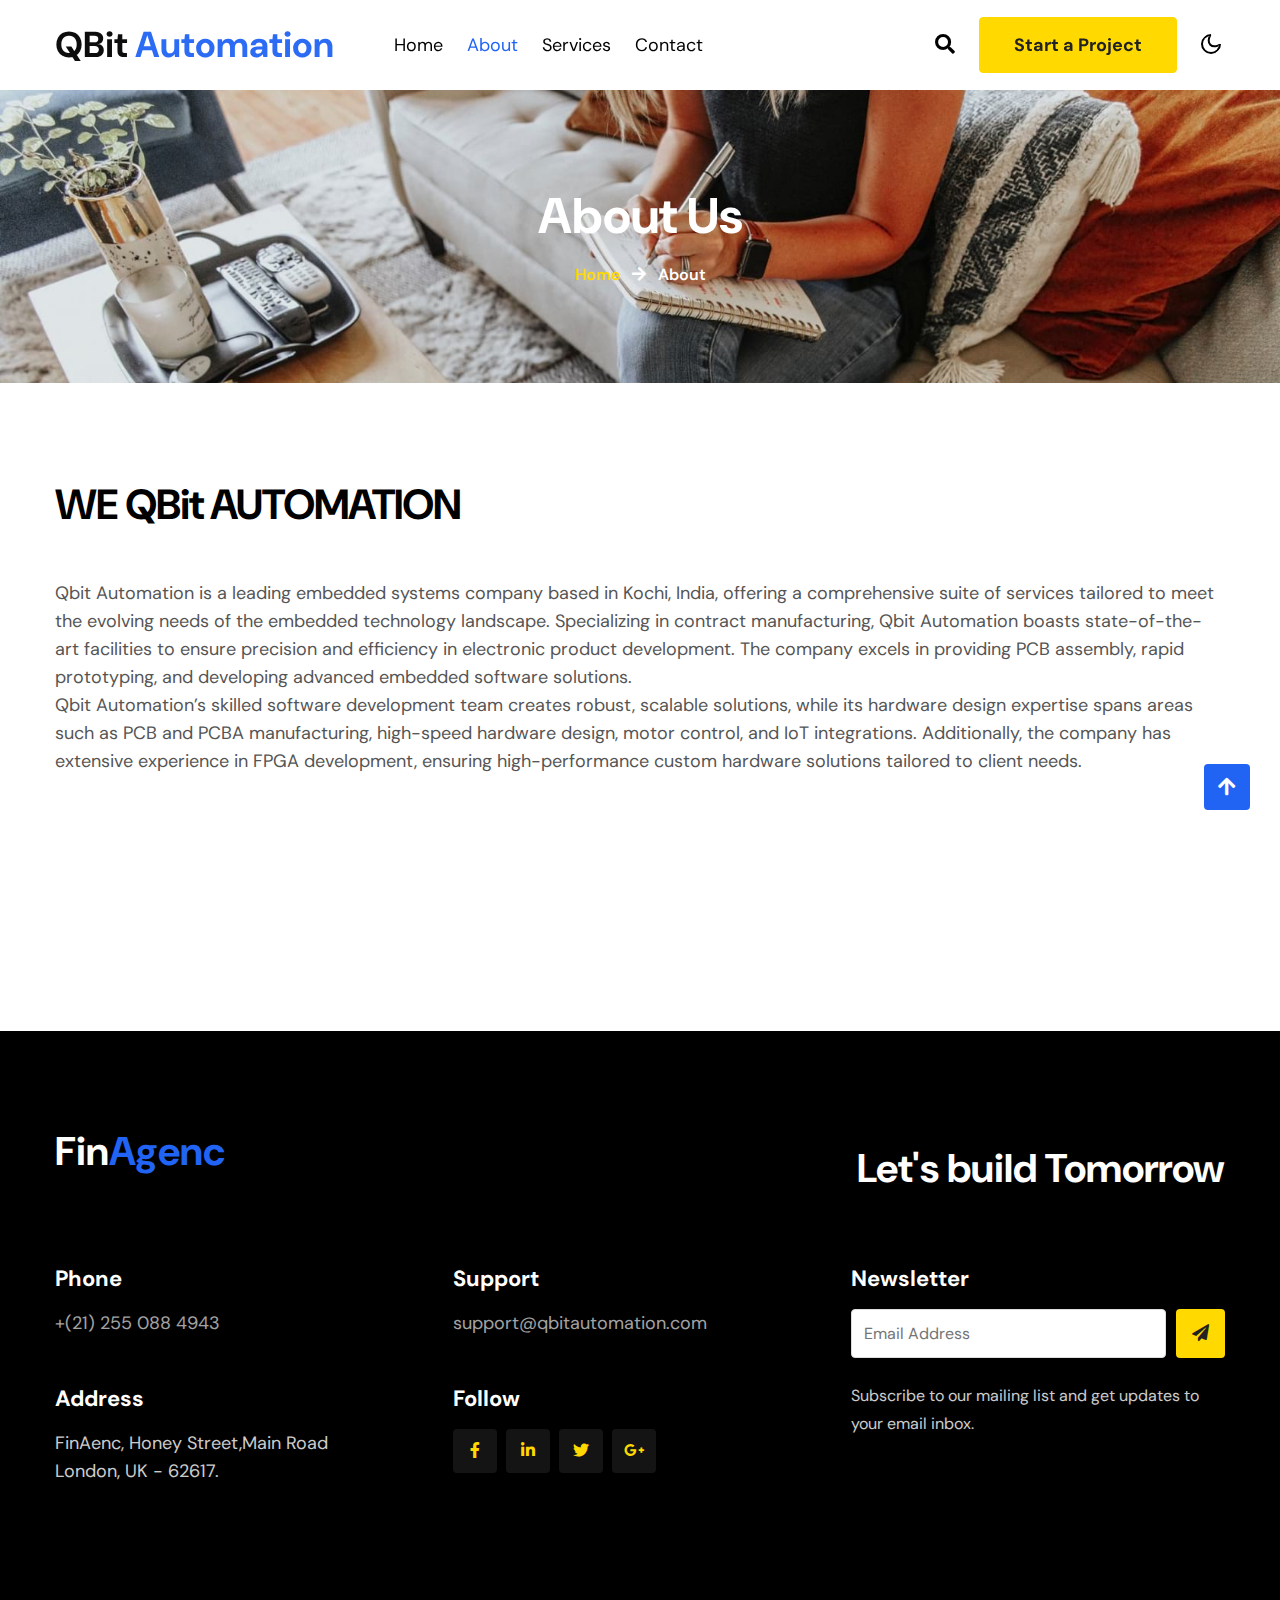
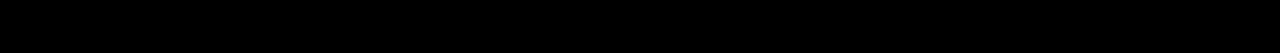
==== about.html @ fe88892c "Add files via upload" ====
<!--
Author: W3layouts
Author URL: http://w3layouts.com
-->
<!doctype html>
<html lang="en">

<head>
    <!-- Required meta tags -->
    <meta charset="utf-8">
    <meta name="viewport" content="width=device-width, initial-scale=1, shrink-to-fit=no">
    <title>QBit Automation</title>
    <!--/google-fonts -->
    <link href="//fonts.googleapis.com/css2?family=DM+Sans:ital,wght@0,400;0,700;1,700&display=swap" rel="stylesheet">
    <!--//google-fonts -->
    <!-- Template CSS -->
    <link rel="stylesheet" href="assets/css/style-starter.css">
</head>
<!--/Header-->

<body>
    <header id="site-header" class="fixed-top">
        <div class="container">
            <nav class="navbar navbar-expand-lg navbar-light stroke py-lg-0">
                <h1><a class="navbar-brand pe-xl-5 pe-lg-4" href="index.html">
                        QBit<span class="log"> Automation</span>
                    </a></h1>
                <button class="navbar-toggler collapsed" type="button" data-bs-toggle="collapse" data-bs-target="#navbarScroll" aria-controls="navbarScroll" aria-expanded="false" aria-label="Toggle navigation">
                    <span class="navbar-toggler-icon fa icon-expand fa-bars"></span>
                    <span class="navbar-toggler-icon fa icon-close fa-times"></span>
                </button>
                <div class="collapse navbar-collapse" id="navbarScroll">
                    <ul class="navbar-nav me-lg-auto my-2 my-lg-0 navbar-nav-scroll">
                        <li class="nav-item">
                            <a class="nav-link" aria-current="page" href="index.html">Home</a>
                        </li>
                        <li class="nav-item">
                            <a class="nav-link active" href="about.html">About</a>
                        </li>
                        <li class="nav-item">
                            <a class="nav-link" href="services.html">Services</a>
                        </li>
                        <li class="nav-item">
                            <a class="nav-link" href="contact.html">Contact</a>
                        </li>

                    </ul>
                    <!--/search-right-->
                    <ul class="header-search d-flex mx-lg-4">
                        <li class="nav-item search-right">
                            <a href="#search" class="" title="search"> <span class="fas fa-search me-lg-4" aria-hidden="true"></span></a>
                            <!-- search popup -->
                            <div id="search" class="pop-overlay">
                                <div class="popup">
                                    <h3 class="title-w3l two mb-4 text-left">Search Here</h3>
                                    <form action="#" method="GET" class="search-box d-flex position-relative">
                                        <input type="search" placeholder="Enter Keyword here" name="search" required="required" autofocus="">
                                        <button type="submit" class="btn btn-primary"><span class="fas fa-search" aria-hidden="true"></span></button>
                                    </form>
                                </div>
                                <a class="close" href="#close">×</a>
                            </div>
                            <!-- /search popup -->
                        </li>
                        <li class="nav-item propertyw3-btnhny">
                            <a href="contact.html" class="btn btn-style btn-secondary">Start a Project</a>


                        </li>
                    </ul>
                    <!--//search-right-->
                </div>
                <!-- toggle switch for light and dark theme -->
                <div class="mobile-position">
                    <nav class="navigation">
                        <div class="theme-switch-wrapper">
                            <label class="theme-switch" for="checkbox">
                                <input type="checkbox" id="checkbox">
                                <div class="mode-container">
                                    <i class="gg-sun"></i>
                                    <i class="gg-moon"></i>
                                </div>
                            </label>
                        </div>
                    </nav>
                </div>
                <!-- //toggle switch for light and dark theme -->
            </nav>
        </div>
    </header>
    <!--//Header-->
    <!-- breadcrumb -->
    <section class="w3l-about-breadcrumb">
        <div class="breadcrumb-bg breadcrumb-bg-about">
            <div class="container py-5">
                <div class="w3breadcrumb-gids text-center py-sm-5 py-4">
                    <div class="w3breadcrumb-info">
                        <h2 class="w3ltop-title">About Us</h2>
                    </div>
                    <ul class="breadcrumbs-custom-path">
                        <li><a href="index.html">Home</a></li>
                        <li class="active"><span class="fas fa-arrow-right mx-2"></span> About </li>
                    </ul>
                </div>
            </div>
        </div>
    </section>
    <!--//breadcrumb-->
    <!--/about-page-->
    <section class="w3l-ab-page py-5" id="about1">
        <div class="container py-lg-5 py-md-4 py-2 ">

            <div class="title-content text-left">
                <h3 class="title-w3l mb-2">WE QBit AUTOMATION
                </h3>
            </div>
            <div class="row mt-5 pb-5 ab-inf-stat position-relative">

                <div >
                    <p>Qbit Automation is a leading embedded systems company based in Kochi, India, offering a comprehensive suite of services tailored to meet the evolving needs of the embedded technology landscape. Specializing in contract manufacturing, Qbit Automation boasts state-of-the-art facilities to ensure precision and efficiency in electronic product development. The company excels in providing PCB assembly, rapid prototyping, and developing advanced embedded software solutions.</p>
                    <p>Qbit Automation’s skilled software development team creates robust, scalable solutions, while its hardware design expertise spans areas such as PCB and PCBA manufacturing, high-speed hardware design, motor control, and IoT integrations. Additionally, the company has extensive experience in FPGA development, ensuring high-performance custom hardware solutions tailored to client needs.</p>
                    


                    </div>
                </div>
            </div>

        </div>
    </section>
    <!--//about-pages-->

    
    
	
   
 
    <footer class="w3l-footer">
        <div class="w3l-footer-16 py-5">
            <div class="container py-md-5">
                <div class="row footer-p">
                    <div class="col-lg-6 col-md-6 pe-lg-5">
                        <h2 class="footerw3l-logo"><a class="navbar-brand" href="index.html">
                                Fin<span class="log">Agenc</span>
                            </a></h2>

                    </div>
                    <div class="col-lg-6 col-md-6">
                        <h4 class="mt-3">Let's build Tomorrow</h4>
                    </div>
                </div>
                <div class="row footer-p mt-5 pt-lg-4">
                    <div class="col-lg-4 col-md-6 pe-lg-5">
                        <div class="column">
                            <h3>Phone</h3>
                            <p><a href="tel:+(21) 255 088 4943">+(21) 255 088 4943</a></p>
                        </div>

                        <div class="column mt-lg-5 mt-4">
                            <h3>Address </h3>
                            <p>FinAenc, Honey Street,Main Road
                                London, UK - 62617.</p>
                        </div>

                    </div>
                    <div class="col-lg-4 col-md-6">

                        <div class="column">
                            <h3>Support</h3>
                            <p><a href="support@qbitautomation.com" class="mail">support@qbitautomation.com</a></p>
                        </div>
                        <div class="column mt-lg-5 mt-4">
                            <h3>Follow</h3>
                            <ul class="social">
                                <li><a href="#facebook"><i class="fab fa-facebook-f"></i></a>
                                </li>
                                <li><a href="#linkedin"><i class="fab fa-linkedin-in"></i></a>
                                </li>
                                <li><a href="#twitter"><i class="fab fa-twitter"></i></a>
                                </li>
                                <li><a href="#google"><i class="fab fa-google-plus-g"></i></a>
                                </li>

                            </ul>
                        </div>

                    </div>
                    <div class="col-lg-4 col-md-6 mt-lg-0 mt-4 pl-xl-0">
                        <h3>Newsletter</h3>
                        <div class="end-column">
                            <form action="#" class="subscribe d-flex" method="post">
                                <input type="email" name="email" placeholder="Email Address" required="">
                                <button class="btn btn-secondary"><i class="fas fa-paper-plane"></i></button>
                            </form>
                            <p class="mt-4">Subscribe to our mailing list and get updates to your email inbox.</p>
                        </div>
                    </div>
                </div>

                <div class="below-section pt-lg-4 mt-5">
                    <div class="row">



                    </div>
                </div>
            </div>
        </div>
    </footer>
    <!-- //footer -->
    <!--/Js-scripts-->
    <!-- move top -->
    <button onclick="topFunction()" id="movetop" title="Go to top">
        <span class="fas fa-arrow-up" aria-hidden="true"></span>
    </button>
    <script>
        // When the user scrolls down 20px from the top of the document, show the button
        window.onscroll = function() {
            scrollFunction()
        };

        function scrollFunction() {
            if (document.body.scrollTop > 20 || document.documentElement.scrollTop > 20) {
                document.getElementById("movetop").style.display = "block";
            } else {
                document.getElementById("movetop").style.display = "none";
            }
        }

        // When the user clicks on the button, scroll to the top of the document
        function topFunction() {
            document.body.scrollTop = 0;
            document.documentElement.scrollTop = 0;
        }

    </script>
    <!-- //move-top-->
    <!-- Template JavaScript -->
    <script src="assets/js/jquery-3.3.1.min.js"></script>
    <script src="assets/js/theme-change.js"></script>
    <!--/stats-number-counter-->
    <script src="assets/js/jquery.waypoints.min.js"></script>
    <script src="assets/js/jquery.countup.js"></script>
    <script>
        $('.counter').countUp();

    </script>
    <!--//stats-number-counter-->
    <!-- MENU-JS -->
    <script>
        $(window).on("scroll", function() {
            var scroll = $(window).scrollTop();

            if (scroll >= 80) {
                $("#site-header").addClass("nav-fixed");
            } else {
                $("#site-header").removeClass("nav-fixed");
            }
        });

        //Main navigation Active Class Add Remove
        $(".navbar-toggler").on("click", function() {
            $("header").toggleClass("active");
        });
        $(document).on("ready", function() {
            if ($(window).width() > 991) {
                $("header").removeClass("active");
            }
            $(window).on("resize", function() {
                if ($(window).width() > 991) {
                    $("header").removeClass("active");
                }
            });
        });

    </script>
    <!-- //MENU-JS -->

    <!-- disable body scroll which navbar is in active -->
    <script>
        $(function() {
            $('.navbar-toggler').click(function() {
                $('body').toggleClass('noscroll');
            })
        });

    </script>
    <!-- //disable body scroll which navbar is in active -->

    <!-- //bootstrap -->
    <script src="assets/js/bootstrap.min.js"></script>

</body>

</html>
---- assets/css/style-starter.css ----
/*--
Author: W3layouts
Author URL: http://w3layouts.com
--*/
@charset "UTF-8";

/*!
 * Bootstrap v5.0.1 (https://getbootstrap.com/)
 * Copyright 2011-2021 The Bootstrap Authors
 * Copyright 2011-2021 Twitter, Inc.
 * Licensed under MIT (https://github.com/twbs/bootstrap/blob/main/LICENSE)
 */
:root {
    --bs-blue: #0d6efd;
    --bs-indigo: #6610f2;
    --bs-purple: #6f42c1 --bs-pink: #d63384;
    --bs-red: #dc3545;
    --bs-orange: #fd7e14;
    --bs-yellow: #ffc107;
    --bs-green: #198754;
    --bs-teal: #20c997;
    --bs-cyan: #0dcaf0;
    --bs-white: #fff;
    --bs-gray: #6c757d;
    --bs-gray-dark: #343a40;
    --bs-primary: #0d6efd;
    --bs-secondary: #6c757d;
    --bs-success: #198754;
    --bs-info: #0dcaf0;
    --bs-warning: #ffc107;
    --bs-danger: #dc3545;
    --bs-light: #f8f9fa;
    --bs-dark: #212529;
    --bs-font-sans-serif: system-ui, -apple-system, "Segoe UI", Roboto, "Helvetica Neue", Arial, "Noto Sans", "Liberation Sans", sans-serif, "Apple Color Emoji", "Segoe UI Emoji", "Segoe UI Symbol", "Noto Color Emoji";
    --bs-font-monospace: SFMono-Regular, Menlo, Monaco, Consolas, "Liberation Mono", "Courier New", monospace;
    --bs-gradient: linear-gradient(180deg, rgba(255, 255, 255, 0.15), rgba(255, 255, 255, 0))
}

*,
::after,
::before {
    box-sizing: border-box
}

@media (prefers-reduced-motion:no-preference) {
    :root {
        scroll-behavior: smooth
    }
}

body {
    margin: 0;
    font-family: 'DM Sans', sans-serif;
    font-size: 1rem;
    font-weight: 400;
    line-height: 1.5;
    color: #212529;
    background-color: #fff;
    -webkit-text-size-adjust: 100%;
    -webkit-tap-highlight-color: transparent
}

hr {
    margin: 1rem 0;
    color: inherit;
    background-color: currentColor;
    border: 0;
    opacity: .25
}

hr:not([size]) {
    height: 1px
}

.h1,
.h2,
.h3,
.h4,
.h5,
.h6,
h1 a,
h2 a,
h3 a,
h4 a,
h5 a,
h6 a {
    margin-top: 0;
    margin-bottom: .5rem;
    font-weight: 600;
    line-height: 1.2;
    font-family: 'DM Sans', sans-serif;
}

.h1,
h1 {
    font-size: calc(1.375rem + 1.5vw)
}

@media (min-width:1200px) {

    .h1,
    h1 {
        font-size: 2.5rem
    }
}

.h2,
h2 {
    font-size: calc(1.325rem + .9vw)
}

@media (min-width:1200px) {

    .h2,
    h2 {
        font-size: 2rem
    }
}

.h3,
h3 {
    font-size: calc(1.3rem + .6vw)
}

@media (min-width:1200px) {

    .h3,
    h3 {
        font-size: 1.75rem
    }
}

.h4,
h4 {
    font-size: calc(1.275rem + .3vw)
}

@media (min-width:1200px) {

    .h4,
    h4 {
        font-size: 1.5rem
    }
}

.h5,
h5 {
    font-size: 1.25rem
}

.h6,
h6 {
    font-size: 1rem
}

p {
    margin-top: 0;
    margin-bottom: 1rem
}

abbr[data-bs-original-title],
abbr[title] {
    -webkit-text-decoration: underline dotted;
    text-decoration: underline dotted;
    cursor: help;
    -webkit-text-decoration-skip-ink: none;
    text-decoration-skip-ink: none
}

address {
    margin-bottom: 1rem;
    font-style: normal;
    line-height: inherit
}

ol,
ul {
    padding-left: 2rem
}

dl,
ol,
ul {
    margin-top: 0;
    margin-bottom: 1rem
}

ol ol,
ol ul,
ul ol,
ul ul {
    margin-bottom: 0
}

dt {
    font-weight: 700
}

dd {
    margin-bottom: .5rem;
    margin-left: 0
}

blockquote {
    margin: 0 0 1rem
}

b,
strong {
    font-weight: bolder
}

.small,
small {
    font-size: .875em
}

.mark,
mark {
    padding: .2em;
    background-color: #fcf8e3
}

sub,
sup {
    position: relative;
    font-size: .75em;
    line-height: 0;
    vertical-align: baseline
}

sub {
    bottom: -.25em
}

sup {
    top: -.5em
}

a {
    color: var(--primary-color);
    text-decoration: underline
}

a:hover {
    color: var(--primary-color);
}

a:not([href]):not([class]),
a:not([href]):not([class]):hover {
    color: inherit;
    text-decoration: none
}

code,
kbd,
pre,
samp {
    font-size: 1em;
    direction: ltr;
    unicode-bidi: bidi-override
}

pre {
    display: block;
    margin-top: 0;
    margin-bottom: 1rem;
    overflow: auto;
    font-size: .875em
}

pre code {
    font-size: inherit;
    color: inherit;
    word-break: normal
}

code {
    font-size: .875em;
    color: #d63384;
    word-wrap: break-word
}

a > code {
    color: inherit
}

kbd {
    padding: .2rem .4rem;
    font-size: .875em;
    color: #fff;
    background-color: #212529;
    border-radius: .2rem
}

kbd kbd {
    padding: 0;
    font-size: 1em;
    font-weight: 700
}

figure {
    margin: 0 0 1rem
}

img,
svg {
    vertical-align: middle
}

table {
    caption-side: bottom;
    border-collapse: collapse
}

caption {
    padding-top: .5rem;
    padding-bottom: .5rem;
    color: #6c757d;
    text-align: left
}

th {
    text-align: inherit;
    text-align: -webkit-match-parent
}

tbody,
td,
tfoot,
th,
thead,
tr {
    border-color: inherit;
    border-style: solid;
    border-width: 0
}

label {
    display: inline-block
}

button {
    border-radius: 0
}

button:focus:not(:focus-visible) {
    outline: 0
}

button,
input,
optgroup,
select,
textarea {
    margin: 0;
    font-size: inherit;
    line-height: inherit font-family: 'DM Sans', sans-serif;
}

button,
select {
    text-transform: none
}

[role=button] {
    cursor: pointer
}

select {
    word-wrap: normal
}

select:disabled {
    opacity: 1
}

[list]::-webkit-calendar-picker-indicator {
    display: none
}

[type=button],
[type=reset],
[type=submit],
button {
    -webkit-appearance: button
}

[type=button]:not(:disabled),
[type=reset]:not(:disabled),
[type=submit]:not(:disabled),
button:not(:disabled) {
    cursor: pointer
}

::-moz-focus-inner {
    padding: 0;
    border-style: none
}

textarea {
    resize: vertical
}

fieldset {
    min-width: 0;
    padding: 0;
    margin: 0;
    border: 0
}

legend {
    float: left;
    width: 100%;
    padding: 0;
    margin-bottom: .5rem;
    font-size: calc(1.275rem + .3vw);
    line-height: inherit
}

@media (min-width:1200px) {
    legend {
        font-size: 1.5rem
    }
}

legend + * {
    clear: left
}

::-webkit-datetime-edit-day-field,
::-webkit-datetime-edit-fields-wrapper,
::-webkit-datetime-edit-hour-field,
::-webkit-datetime-edit-minute,
::-webkit-datetime-edit-month-field,
::-webkit-datetime-edit-text,
::-webkit-datetime-edit-year-field {
    padding: 0
}

::-webkit-inner-spin-button {
    height: auto
}

[type=search] {
    outline-offset: -2px;
    -webkit-appearance: textfield
}

::-webkit-search-decoration {
    -webkit-appearance: none
}

::-webkit-color-swatch-wrapper {
    padding: 0
}

::file-selector-button {
    font: inherit
}

::-webkit-file-upload-button {
    font: inherit;
    -webkit-appearance: button
}

output {
    display: inline-block
}

iframe {
    border: 0
}

summary {
    display: list-item;
    cursor: pointer
}

progress {
    vertical-align: baseline
}

[hidden] {
    display: none !important
}

.lead {
    font-size: 1.25rem;
    font-weight: 300
}

.display-1 {
    font-size: calc(1.625rem + 4.5vw);
    font-weight: 300;
    line-height: 1.2
}

@media (min-width:1200px) {
    .display-1 {
        font-size: 5rem
    }
}

.display-2 {
    font-size: calc(1.575rem + 3.9vw);
    font-weight: 300;
    line-height: 1.2
}

@media (min-width:1200px) {
    .display-2 {
        font-size: 4.5rem
    }
}

.display-3 {
    font-size: calc(1.525rem + 3.3vw);
    font-weight: 300;
    line-height: 1.2
}

@media (min-width:1200px) {
    .display-3 {
        font-size: 4rem
    }
}

.display-4 {
    font-size: calc(1.475rem + 2.7vw);
    font-weight: 300;
    line-height: 1.2
}

@media (min-width:1200px) {
    .display-4 {
        font-size: 3.5rem
    }
}

.display-5 {
    font-size: calc(1.425rem + 2.1vw);
    font-weight: 300;
    line-height: 1.2
}

@media (min-width:1200px) {
    .display-5 {
        font-size: 3rem
    }
}

.display-6 {
    font-size: calc(1.375rem + 1.5vw);
    font-weight: 300;
    line-height: 1.2
}

@media (min-width:1200px) {
    .display-6 {
        font-size: 2.5rem
    }
}

.list-unstyled {
    padding-left: 0;
    list-style: none
}

.list-inline {
    padding-left: 0;
    list-style: none
}

.list-inline-item {
    display: inline-block
}

.list-inline-item:not(:last-child) {
    margin-right: .5rem
}

.initialism {
    font-size: .875em;
    text-transform: uppercase
}

.blockquote {
    margin-bottom: 1rem;
    font-size: 1.25rem
}

.blockquote > :last-child {
    margin-bottom: 0
}

.blockquote-footer {
    margin-top: -1rem;
    margin-bottom: 1rem;
    font-size: .875em;
    color: #6c757d
}

.blockquote-footer::before {
    content: "— "
}

.img-fluid {
    max-width: 100%;
    height: auto
}

.img-thumbnail {
    padding: .25rem;
    background-color: #fff;
    border: 1px solid #dee2e6;
    border-radius: .25rem;
    max-width: 100%;
    height: auto
}

.figure {
    display: inline-block
}

.figure-img {
    margin-bottom: .5rem;
    line-height: 1
}

.figure-caption {
    font-size: .875em;
    color: #6c757d
}

.container,
.container-fluid,
.container-lg,
.container-md,
.container-sm,
.container-xl,
.container-xxl {
    width: 100%;
    padding-right: var(--bs-gutter-x, .75rem);
    padding-left: var(--bs-gutter-x, .75rem);
    margin-right: auto;
    margin-left: auto
}

@media (min-width:576px) {

    .container,
    .container-sm {
        max-width: 540px
    }
}

@media (min-width:768px) {

    .container,
    .container-md,
    .container-sm {
        max-width: 720px
    }
}

@media (min-width:992px) {

    .container,
    .container-lg,
    .container-md,
    .container-sm {
        max-width: 960px
    }
}

@media (min-width:1200px) {

    .container,
    .container-lg,
    .container-md,
    .container-sm,
    .container-xl {
        max-width: 1140px
    }
}

@media (min-width:1400px) {

    .container,
    .container-lg,
    .container-md,
    .container-sm,
    .container-xl,
    .container-xxl {
        max-width: 1320px
    }
}

.row {
    --bs-gutter-x: 1.5rem;
    --bs-gutter-y: 0;
    display: flex;
    flex-wrap: wrap;
    margin-top: calc(var(--bs-gutter-y) * -1);
    margin-right: calc(var(--bs-gutter-x)/ -2);
    margin-left: calc(var(--bs-gutter-x)/ -2)
}

.row > * {
    flex-shrink: 0;
    width: 100%;
    max-width: 100%;
    padding-right: calc(var(--bs-gutter-x)/ 2);
    padding-left: calc(var(--bs-gutter-x)/ 2);
    margin-top: var(--bs-gutter-y)
}

.col {
    flex: 1 0 0%
}

.row-cols-auto > * {
    flex: 0 0 auto;
    width: auto
}

.row-cols-1 > * {
    flex: 0 0 auto;
    width: 100%
}

.row-cols-2 > * {
    flex: 0 0 auto;
    width: 50%
}

.row-cols-3 > * {
    flex: 0 0 auto;
    width: 33.3333333333%
}

.row-cols-4 > * {
    flex: 0 0 auto;
    width: 25%
}

.row-cols-5 > * {
    flex: 0 0 auto;
    width: 20%
}

.row-cols-6 > * {
    flex: 0 0 auto;
    width: 16.6666666667%
}

.col-auto {
    flex: 0 0 auto;
    width: auto
}

.col-1 {
    flex: 0 0 auto;
    width: 8.3333333333%
}

.col-2 {
    flex: 0 0 auto;
    width: 16.6666666667%
}

.col-3 {
    flex: 0 0 auto;
    width: 25%
}

.col-4 {
    flex: 0 0 auto;
    width: 33.3333333333%
}

.col-5 {
    flex: 0 0 auto;
    width: 41.6666666667%
}

.col-6 {
    flex: 0 0 auto;
    width: 50%
}

.col-7 {
    flex: 0 0 auto;
    width: 58.3333333333%
}

.col-8 {
    flex: 0 0 auto;
    width: 66.6666666667%
}

.col-9 {
    flex: 0 0 auto;
    width: 75%
}

.col-10 {
    flex: 0 0 auto;
    width: 83.3333333333%
}

.col-11 {
    flex: 0 0 auto;
    width: 91.6666666667%
}

.col-12 {
    flex: 0 0 auto;
    width: 100%
}

.offset-1 {
    margin-left: 8.3333333333%
}

.offset-2 {
    margin-left: 16.6666666667%
}

.offset-3 {
    margin-left: 25%
}

.offset-4 {
    margin-left: 33.3333333333%
}

.offset-5 {
    margin-left: 41.6666666667%
}

.offset-6 {
    margin-left: 50%
}

.offset-7 {
    margin-left: 58.3333333333%
}

.offset-8 {
    margin-left: 66.6666666667%
}

.offset-9 {
    margin-left: 75%
}

.offset-10 {
    margin-left: 83.3333333333%
}

.offset-11 {
    margin-left: 91.6666666667%
}

.g-0,
.gx-0 {
    --bs-gutter-x: 0
}

.g-0,
.gy-0 {
    --bs-gutter-y: 0
}

.g-1,
.gx-1 {
    --bs-gutter-x: 0.25rem
}

.g-1,
.gy-1 {
    --bs-gutter-y: 0.25rem
}

.g-2,
.gx-2 {
    --bs-gutter-x: 0.5rem
}

.g-2,
.gy-2 {
    --bs-gutter-y: 0.5rem
}

.g-3,
.gx-3 {
    --bs-gutter-x: 1rem
}

.g-3,
.gy-3 {
    --bs-gutter-y: 1rem
}

.g-4,
.gx-4 {
    --bs-gutter-x: 1.5rem
}

.g-4,
.gy-4 {
    --bs-gutter-y: 1.5rem
}

.g-5,
.gx-5 {
    --bs-gutter-x: 3rem
}

.g-5,
.gy-5 {
    --bs-gutter-y: 3rem
}

@media (min-width:576px) {
    .col-sm {
        flex: 1 0 0%
    }

    .row-cols-sm-auto > * {
        flex: 0 0 auto;
        width: auto
    }

    .row-cols-sm-1 > * {
        flex: 0 0 auto;
        width: 100%
    }

    .row-cols-sm-2 > * {
        flex: 0 0 auto;
        width: 50%
    }

    .row-cols-sm-3 > * {
        flex: 0 0 auto;
        width: 33.3333333333%
    }

    .row-cols-sm-4 > * {
        flex: 0 0 auto;
        width: 25%
    }

    .row-cols-sm-5 > * {
        flex: 0 0 auto;
        width: 20%
    }

    .row-cols-sm-6 > * {
        flex: 0 0 auto;
        width: 16.6666666667%
    }

    .col-sm-auto {
        flex: 0 0 auto;
        width: auto
    }

    .col-sm-1 {
        flex: 0 0 auto;
        width: 8.3333333333%
    }

    .col-sm-2 {
        flex: 0 0 auto;
        width: 16.6666666667%
    }

    .col-sm-3 {
        flex: 0 0 auto;
        width: 25%
    }

    .col-sm-4 {
        flex: 0 0 auto;
        width: 33.3333333333%
    }

    .col-sm-5 {
        flex: 0 0 auto;
        width: 41.6666666667%
    }

    .col-sm-6 {
        flex: 0 0 auto;
        width: 50%
    }

    .col-sm-7 {
        flex: 0 0 auto;
        width: 58.3333333333%
    }

    .col-sm-8 {
        flex: 0 0 auto;
        width: 66.6666666667%
    }

    .col-sm-9 {
        flex: 0 0 auto;
        width: 75%
    }

    .col-sm-10 {
        flex: 0 0 auto;
        width: 83.3333333333%
    }

    .col-sm-11 {
        flex: 0 0 auto;
        width: 91.6666666667%
    }

    .col-sm-12 {
        flex: 0 0 auto;
        width: 100%
    }

    .offset-sm-0 {
        margin-left: 0
    }

    .offset-sm-1 {
        margin-left: 8.3333333333%
    }

    .offset-sm-2 {
        margin-left: 16.6666666667%
    }

    .offset-sm-3 {
        margin-left: 25%
    }

    .offset-sm-4 {
        margin-left: 33.3333333333%
    }

    .offset-sm-5 {
        margin-left: 41.6666666667%
    }

    .offset-sm-6 {
        margin-left: 50%
    }

    .offset-sm-7 {
        margin-left: 58.3333333333%
    }

    .offset-sm-8 {
        margin-left: 66.6666666667%
    }

    .offset-sm-9 {
        margin-left: 75%
    }

    .offset-sm-10 {
        margin-left: 83.3333333333%
    }

    .offset-sm-11 {
        margin-left: 91.6666666667%
    }

    .g-sm-0,
    .gx-sm-0 {
        --bs-gutter-x: 0
    }

    .g-sm-0,
    .gy-sm-0 {
        --bs-gutter-y: 0
    }

    .g-sm-1,
    .gx-sm-1 {
        --bs-gutter-x: 0.25rem
    }

    .g-sm-1,
    .gy-sm-1 {
        --bs-gutter-y: 0.25rem
    }

    .g-sm-2,
    .gx-sm-2 {
        --bs-gutter-x: 0.5rem
    }

    .g-sm-2,
    .gy-sm-2 {
        --bs-gutter-y: 0.5rem
    }

    .g-sm-3,
    .gx-sm-3 {
        --bs-gutter-x: 1rem
    }

    .g-sm-3,
    .gy-sm-3 {
        --bs-gutter-y: 1rem
    }

    .g-sm-4,
    .gx-sm-4 {
        --bs-gutter-x: 1.5rem
    }

    .g-sm-4,
    .gy-sm-4 {
        --bs-gutter-y: 1.5rem
    }

    .g-sm-5,
    .gx-sm-5 {
        --bs-gutter-x: 3rem
    }

    .g-sm-5,
    .gy-sm-5 {
        --bs-gutter-y: 3rem
    }
}

@media (min-width:768px) {
    .col-md {
        flex: 1 0 0%
    }

    .row-cols-md-auto > * {
        flex: 0 0 auto;
        width: auto
    }

    .row-cols-md-1 > * {
        flex: 0 0 auto;
        width: 100%
    }

    .row-cols-md-2 > * {
        flex: 0 0 auto;
        width: 50%
    }

    .row-cols-md-3 > * {
        flex: 0 0 auto;
        width: 33.3333333333%
    }

    .row-cols-md-4 > * {
        flex: 0 0 auto;
        width: 25%
    }

    .row-cols-md-5 > * {
        flex: 0 0 auto;
        width: 20%
    }

    .row-cols-md-6 > * {
        flex: 0 0 auto;
        width: 16.6666666667%
    }

    .col-md-auto {
        flex: 0 0 auto;
        width: auto
    }

    .col-md-1 {
        flex: 0 0 auto;
        width: 8.3333333333%
    }

    .col-md-2 {
        flex: 0 0 auto;
        width: 16.6666666667%
    }

    .col-md-3 {
        flex: 0 0 auto;
        width: 25%
    }

    .col-md-4 {
        flex: 0 0 auto;
        width: 33.3333333333%
    }

    .col-md-5 {
        flex: 0 0 auto;
        width: 41.6666666667%
    }

    .col-md-6 {
        flex: 0 0 auto;
        width: 50%
    }

    .col-md-7 {
        flex: 0 0 auto;
        width: 58.3333333333%
    }

    .col-md-8 {
        flex: 0 0 auto;
        width: 66.6666666667%
    }

    .col-md-9 {
        flex: 0 0 auto;
        width: 75%
    }

    .col-md-10 {
        flex: 0 0 auto;
        width: 83.3333333333%
    }

    .col-md-11 {
        flex: 0 0 auto;
        width: 91.6666666667%
    }

    .col-md-12 {
        flex: 0 0 auto;
        width: 100%
    }

    .offset-md-0 {
        margin-left: 0
    }

    .offset-md-1 {
        margin-left: 8.3333333333%
    }

    .offset-md-2 {
        margin-left: 16.6666666667%
    }

    .offset-md-3 {
        margin-left: 25%
    }

    .offset-md-4 {
        margin-left: 33.3333333333%
    }

    .offset-md-5 {
        margin-left: 41.6666666667%
    }

    .offset-md-6 {
        margin-left: 50%
    }

    .offset-md-7 {
        margin-left: 58.3333333333%
    }

    .offset-md-8 {
        margin-left: 66.6666666667%
    }

    .offset-md-9 {
        margin-left: 75%
    }

    .offset-md-10 {
        margin-left: 83.3333333333%
    }

    .offset-md-11 {
        margin-left: 91.6666666667%
    }

    .g-md-0,
    .gx-md-0 {
        --bs-gutter-x: 0
    }

    .g-md-0,
    .gy-md-0 {
        --bs-gutter-y: 0
    }

    .g-md-1,
    .gx-md-1 {
        --bs-gutter-x: 0.25rem
    }

    .g-md-1,
    .gy-md-1 {
        --bs-gutter-y: 0.25rem
    }

    .g-md-2,
    .gx-md-2 {
        --bs-gutter-x: 0.5rem
    }

    .g-md-2,
    .gy-md-2 {
        --bs-gutter-y: 0.5rem
    }

    .g-md-3,
    .gx-md-3 {
        --bs-gutter-x: 1rem
    }

    .g-md-3,
    .gy-md-3 {
        --bs-gutter-y: 1rem
    }

    .g-md-4,
    .gx-md-4 {
        --bs-gutter-x: 1.5rem
    }

    .g-md-4,
    .gy-md-4 {
        --bs-gutter-y: 1.5rem
    }

    .g-md-5,
    .gx-md-5 {
        --bs-gutter-x: 3rem
    }

    .g-md-5,
    .gy-md-5 {
        --bs-gutter-y: 3rem
    }
}

@media (min-width:992px) {
    .col-lg {
        flex: 1 0 0%
    }

    .row-cols-lg-auto > * {
        flex: 0 0 auto;
        width: auto
    }

    .row-cols-lg-1 > * {
        flex: 0 0 auto;
        width: 100%
    }

    .row-cols-lg-2 > * {
        flex: 0 0 auto;
        width: 50%
    }

    .row-cols-lg-3 > * {
        flex: 0 0 auto;
        width: 33.3333333333%
    }

    .row-cols-lg-4 > * {
        flex: 0 0 auto;
        width: 25%
    }

    .row-cols-lg-5 > * {
        flex: 0 0 auto;
        width: 20%
    }

    .row-cols-lg-6 > * {
        flex: 0 0 auto;
        width: 16.6666666667%
    }

    .col-lg-auto {
        flex: 0 0 auto;
        width: auto
    }

    .col-lg-1 {
        flex: 0 0 auto;
        width: 8.3333333333%
    }

    .col-lg-2 {
        flex: 0 0 auto;
        width: 16.6666666667%
    }

    .col-lg-3 {
        flex: 0 0 auto;
        width: 25%
    }

    .col-lg-4 {
        flex: 0 0 auto;
        width: 33.3333333333%
    }

    .col-lg-5 {
        flex: 0 0 auto;
        width: 41.6666666667%
    }

    .col-lg-6 {
        flex: 0 0 auto;
        width: 50%
    }

    .col-lg-7 {
        flex: 0 0 auto;
        width: 58.3333333333%
    }

    .col-lg-8 {
        flex: 0 0 auto;
        width: 66.6666666667%
    }

    .col-lg-9 {
        flex: 0 0 auto;
        width: 75%
    }

    .col-lg-10 {
        flex: 0 0 auto;
        width: 83.3333333333%
    }

    .col-lg-11 {
        flex: 0 0 auto;
        width: 91.6666666667%
    }

    .col-lg-12 {
        flex: 0 0 auto;
        width: 100%
    }

    .offset-lg-0 {
        margin-left: 0
    }

    .offset-lg-1 {
        margin-left: 8.3333333333%
    }

    .offset-lg-2 {
        margin-left: 16.6666666667%
    }

    .offset-lg-3 {
        margin-left: 25%
    }

    .offset-lg-4 {
        margin-left: 33.3333333333%
    }

    .offset-lg-5 {
        margin-left: 41.6666666667%
    }

    .offset-lg-6 {
        margin-left: 50%
    }

    .offset-lg-7 {
        margin-left: 58.3333333333%
    }

    .offset-lg-8 {
        margin-left: 66.6666666667%
    }

    .offset-lg-9 {
        margin-left: 75%
    }

    .offset-lg-10 {
        margin-left: 83.3333333333%
    }

    .offset-lg-11 {
        margin-left: 91.6666666667%
    }

    .g-lg-0,
    .gx-lg-0 {
        --bs-gutter-x: 0
    }

    .g-lg-0,
    .gy-lg-0 {
        --bs-gutter-y: 0
    }

    .g-lg-1,
    .gx-lg-1 {
        --bs-gutter-x: 0.25rem
    }

    .g-lg-1,
    .gy-lg-1 {
        --bs-gutter-y: 0.25rem
    }

    .g-lg-2,
    .gx-lg-2 {
        --bs-gutter-x: 0.5rem
    }

    .g-lg-2,
    .gy-lg-2 {
        --bs-gutter-y: 0.5rem
    }

    .g-lg-3,
    .gx-lg-3 {
        --bs-gutter-x: 1rem
    }

    .g-lg-3,
    .gy-lg-3 {
        --bs-gutter-y: 1rem
    }

    .g-lg-4,
    .gx-lg-4 {
        --bs-gutter-x: 1.5rem
    }

    .g-lg-4,
    .gy-lg-4 {
        --bs-gutter-y: 1.5rem
    }

    .g-lg-5,
    .gx-lg-5 {
        --bs-gutter-x: 3rem
    }

    .g-lg-5,
    .gy-lg-5 {
        --bs-gutter-y: 3rem
    }
}

@media (min-width:1200px) {
    .col-xl {
        flex: 1 0 0%
    }

    .row-cols-xl-auto > * {
        flex: 0 0 auto;
        width: auto
    }

    .row-cols-xl-1 > * {
        flex: 0 0 auto;
        width: 100%
    }

    .row-cols-xl-2 > * {
        flex: 0 0 auto;
        width: 50%
    }

    .row-cols-xl-3 > * {
        flex: 0 0 auto;
        width: 33.3333333333%
    }

    .row-cols-xl-4 > * {
        flex: 0 0 auto;
        width: 25%
    }

    .row-cols-xl-5 > * {
        flex: 0 0 auto;
        width: 20%
    }

    .row-cols-xl-6 > * {
        flex: 0 0 auto;
        width: 16.6666666667%
    }

    .col-xl-auto {
        flex: 0 0 auto;
        width: auto
    }

    .col-xl-1 {
        flex: 0 0 auto;
        width: 8.3333333333%
    }

    .col-xl-2 {
        flex: 0 0 auto;
        width: 16.6666666667%
    }

    .col-xl-3 {
        flex: 0 0 auto;
        width: 25%
    }

    .col-xl-4 {
        flex: 0 0 auto;
        width: 33.3333333333%
    }

    .col-xl-5 {
        flex: 0 0 auto;
        width: 41.6666666667%
    }

    .col-xl-6 {
        flex: 0 0 auto;
        width: 50%
    }

    .col-xl-7 {
        flex: 0 0 auto;
        width: 58.3333333333%
    }

    .col-xl-8 {
        flex: 0 0 auto;
        width: 66.6666666667%
    }

    .col-xl-9 {
        flex: 0 0 auto;
        width: 75%
    }

    .col-xl-10 {
        flex: 0 0 auto;
        width: 83.3333333333%
    }

    .col-xl-11 {
        flex: 0 0 auto;
        width: 91.6666666667%
    }

    .col-xl-12 {
        flex: 0 0 auto;
        width: 100%
    }

    .offset-xl-0 {
        margin-left: 0
    }

    .offset-xl-1 {
        margin-left: 8.3333333333%
    }

    .offset-xl-2 {
        margin-left: 16.6666666667%
    }

    .offset-xl-3 {
        margin-left: 25%
    }

    .offset-xl-4 {
        margin-left: 33.3333333333%
    }

    .offset-xl-5 {
        margin-left: 41.6666666667%
    }

    .offset-xl-6 {
        margin-left: 50%
    }

    .offset-xl-7 {
        margin-left: 58.3333333333%
    }

    .offset-xl-8 {
        margin-left: 66.6666666667%
    }

    .offset-xl-9 {
        margin-left: 75%
    }

    .offset-xl-10 {
        margin-left: 83.3333333333%
    }

    .offset-xl-11 {
        margin-left: 91.6666666667%
    }

    .g-xl-0,
    .gx-xl-0 {
        --bs-gutter-x: 0
    }

    .g-xl-0,
    .gy-xl-0 {
        --bs-gutter-y: 0
    }

    .g-xl-1,
    .gx-xl-1 {
        --bs-gutter-x: 0.25rem
    }

    .g-xl-1,
    .gy-xl-1 {
        --bs-gutter-y: 0.25rem
    }

    .g-xl-2,
    .gx-xl-2 {
        --bs-gutter-x: 0.5rem
    }

    .g-xl-2,
    .gy-xl-2 {
        --bs-gutter-y: 0.5rem
    }

    .g-xl-3,
    .gx-xl-3 {
        --bs-gutter-x: 1rem
    }

    .g-xl-3,
    .gy-xl-3 {
        --bs-gutter-y: 1rem
    }

    .g-xl-4,
    .gx-xl-4 {
        --bs-gutter-x: 1.5rem
    }

    .g-xl-4,
    .gy-xl-4 {
        --bs-gutter-y: 1.5rem
    }

    .g-xl-5,
    .gx-xl-5 {
        --bs-gutter-x: 3rem
    }

    .g-xl-5,
    .gy-xl-5 {
        --bs-gutter-y: 3rem
    }
}

@media (min-width:1400px) {
    .col-xxl {
        flex: 1 0 0%
    }

    .row-cols-xxl-auto > * {
        flex: 0 0 auto;
        width: auto
    }

    .row-cols-xxl-1 > * {
        flex: 0 0 auto;
        width: 100%
    }

    .row-cols-xxl-2 > * {
        flex: 0 0 auto;
        width: 50%
    }

    .row-cols-xxl-3 > * {
        flex: 0 0 auto;
        width: 33.3333333333%
    }

    .row-cols-xxl-4 > * {
        flex: 0 0 auto;
        width: 25%
    }

    .row-cols-xxl-5 > * {
        flex: 0 0 auto;
        width: 20%
    }

    .row-cols-xxl-6 > * {
        flex: 0 0 auto;
        width: 16.6666666667%
    }

    .col-xxl-auto {
        flex: 0 0 auto;
        width: auto
    }

    .col-xxl-1 {
        flex: 0 0 auto;
        width: 8.3333333333%
    }

    .col-xxl-2 {
        flex: 0 0 auto;
        width: 16.6666666667%
    }

    .col-xxl-3 {
        flex: 0 0 auto;
        width: 25%
    }

    .col-xxl-4 {
        flex: 0 0 auto;
        width: 33.3333333333%
    }

    .col-xxl-5 {
        flex: 0 0 auto;
        width: 41.6666666667%
    }

    .col-xxl-6 {
        flex: 0 0 auto;
        width: 50%
    }

    .col-xxl-7 {
        flex: 0 0 auto;
        width: 58.3333333333%
    }

    .col-xxl-8 {
        flex: 0 0 auto;
        width: 66.6666666667%
    }

    .col-xxl-9 {
        flex: 0 0 auto;
        width: 75%
    }

    .col-xxl-10 {
        flex: 0 0 auto;
        width: 83.3333333333%
    }

    .col-xxl-11 {
        flex: 0 0 auto;
        width: 91.6666666667%
    }

    .col-xxl-12 {
        flex: 0 0 auto;
        width: 100%
    }

    .offset-xxl-0 {
        margin-left: 0
    }

    .offset-xxl-1 {
        margin-left: 8.3333333333%
    }

    .offset-xxl-2 {
        margin-left: 16.6666666667%
    }

    .offset-xxl-3 {
        margin-left: 25%
    }

    .offset-xxl-4 {
        margin-left: 33.3333333333%
    }

    .offset-xxl-5 {
        margin-left: 41.6666666667%
    }

    .offset-xxl-6 {
        margin-left: 50%
    }

    .offset-xxl-7 {
        margin-left: 58.3333333333%
    }

    .offset-xxl-8 {
        margin-left: 66.6666666667%
    }

    .offset-xxl-9 {
        margin-left: 75%
    }

    .offset-xxl-10 {
        margin-left: 83.3333333333%
    }

    .offset-xxl-11 {
        margin-left: 91.6666666667%
    }

    .g-xxl-0,
    .gx-xxl-0 {
        --bs-gutter-x: 0
    }

    .g-xxl-0,
    .gy-xxl-0 {
        --bs-gutter-y: 0
    }

    .g-xxl-1,
    .gx-xxl-1 {
        --bs-gutter-x: 0.25rem
    }

    .g-xxl-1,
    .gy-xxl-1 {
        --bs-gutter-y: 0.25rem
    }

    .g-xxl-2,
    .gx-xxl-2 {
        --bs-gutter-x: 0.5rem
    }

    .g-xxl-2,
    .gy-xxl-2 {
        --bs-gutter-y: 0.5rem
    }

    .g-xxl-3,
    .gx-xxl-3 {
        --bs-gutter-x: 1rem
    }

    .g-xxl-3,
    .gy-xxl-3 {
        --bs-gutter-y: 1rem
    }

    .g-xxl-4,
    .gx-xxl-4 {
        --bs-gutter-x: 1.5rem
    }

    .g-xxl-4,
    .gy-xxl-4 {
        --bs-gutter-y: 1.5rem
    }

    .g-xxl-5,
    .gx-xxl-5 {
        --bs-gutter-x: 3rem
    }

    .g-xxl-5,
    .gy-xxl-5 {
        --bs-gutter-y: 3rem
    }
}

.table {
    --bs-table-bg: transparent;
    --bs-table-accent-bg: transparent;
    --bs-table-striped-color: #212529;
    --bs-table-striped-bg: rgba(0, 0, 0, 0.05);
    --bs-table-active-color: #212529;
    --bs-table-active-bg: rgba(0, 0, 0, 0.1);
    --bs-table-hover-color: #212529;
    --bs-table-hover-bg: rgba(0, 0, 0, 0.075);
    width: 100%;
    margin-bottom: 1rem;
    color: #212529;
    vertical-align: top;
    border-color: #dee2e6
}

.table > :not(caption) > * > * {
    padding: .5rem .5rem;
    background-color: var(--bs-table-bg);
    border-bottom-width: 1px;
    box-shadow: inset 0 0 0 9999px var(--bs-table-accent-bg)
}

.table > tbody {
    vertical-align: inherit
}

.table > thead {
    vertical-align: bottom
}

.table > :not(:last-child) > :last-child > * {
    border-bottom-color: currentColor
}

.caption-top {
    caption-side: top
}

.table-sm > :not(caption) > * > * {
    padding: .25rem .25rem
}

.table-bordered > :not(caption) > * {
    border-width: 1px 0
}

.table-bordered > :not(caption) > * > * {
    border-width: 0 1px
}

.table-borderless > :not(caption) > * > * {
    border-bottom-width: 0
}

.table-striped > tbody > tr:nth-of-type(odd) {
    --bs-table-accent-bg: var(--bs-table-striped-bg);
    color: var(--bs-table-striped-color)
}

.table-active {
    --bs-table-accent-bg: var(--bs-table-active-bg);
    color: var(--bs-table-active-color)
}

.table-hover > tbody > tr:hover {
    --bs-table-accent-bg: var(--bs-table-hover-bg);
    color: var(--bs-table-hover-color)
}

.table-primary {
    --bs-table-bg: #cfe2ff;
    --bs-table-striped-bg: #c5d7f2;
    --bs-table-striped-color: #000;
    --bs-table-active-bg: #bacbe6;
    --bs-table-active-color: #000;
    --bs-table-hover-bg: #bfd1ec;
    --bs-table-hover-color: #000;
    color: #000;
    border-color: #bacbe6
}

.table-secondary {
    --bs-table-bg: #e2e3e5;
    --bs-table-striped-bg: #d7d8da;
    --bs-table-striped-color: #000;
    --bs-table-active-bg: #cbccce;
    --bs-table-active-color: #000;
    --bs-table-hover-bg: #d1d2d4;
    --bs-table-hover-color: #000;
    color: #000;
    border-color: #cbccce
}

.table-success {
    --bs-table-bg: #d1e7dd;
    --bs-table-striped-bg: #c7dbd2;
    --bs-table-striped-color: #000;
    --bs-table-active-bg: #bcd0c7;
    --bs-table-active-color: #000;
    --bs-table-hover-bg: #c1d6cc;
    --bs-table-hover-color: #000;
    color: #000;
    border-color: #bcd0c7
}

.table-info {
    --bs-table-bg: #cff4fc;
    --bs-table-striped-bg: #c5e8ef;
    --bs-table-striped-color: #000;
    --bs-table-active-bg: #badce3;
    --bs-table-active-color: #000;
    --bs-table-hover-bg: #bfe2e9;
    --bs-table-hover-color: #000;
    color: #000;
    border-color: #badce3
}

.table-warning {
    --bs-table-bg: #fff3cd;
    --bs-table-striped-bg: #f2e7c3;
    --bs-table-striped-color: #000;
    --bs-table-active-bg: #e6dbb9;
    --bs-table-active-color: #000;
    --bs-table-hover-bg: #ece1be;
    --bs-table-hover-color: #000;
    color: #000;
    border-color: #e6dbb9
}

.table-danger {
    --bs-table-bg: #f8d7da;
    --bs-table-striped-bg: #eccccf;
    --bs-table-striped-color: #000;
    --bs-table-active-bg: #dfc2c4;
    --bs-table-active-color: #000;
    --bs-table-hover-bg: #e5c7ca;
    --bs-table-hover-color: #000;
    color: #000;
    border-color: #dfc2c4
}

.table-light {
    --bs-table-bg: #f8f9fa;
    --bs-table-striped-bg: #ecedee;
    --bs-table-striped-color: #000;
    --bs-table-active-bg: #dfe0e1;
    --bs-table-active-color: #000;
    --bs-table-hover-bg: #e5e6e7;
    --bs-table-hover-color: #000;
    color: #000;
    border-color: #dfe0e1
}

.table-dark {
    --bs-table-bg: #212529;
    --bs-table-striped-bg: #2c3034;
    --bs-table-striped-color: #fff;
    --bs-table-active-bg: #373b3e;
    --bs-table-active-color: #fff;
    --bs-table-hover-bg: #323539;
    --bs-table-hover-color: #fff;
    color: #fff;
    border-color: #373b3e
}

.table-responsive {
    overflow-x: auto;
    -webkit-overflow-scrolling: touch
}

@media (max-width:575.98px) {
    .table-responsive-sm {
        overflow-x: auto;
        -webkit-overflow-scrolling: touch
    }
}

@media (max-width:767.98px) {
    .table-responsive-md {
        overflow-x: auto;
        -webkit-overflow-scrolling: touch
    }
}

@media (max-width:991.98px) {
    .table-responsive-lg {
        overflow-x: auto;
        -webkit-overflow-scrolling: touch
    }
}

@media (max-width:1199.98px) {
    .table-responsive-xl {
        overflow-x: auto;
        -webkit-overflow-scrolling: touch
    }
}

@media (max-width:1399.98px) {
    .table-responsive-xxl {
        overflow-x: auto;
        -webkit-overflow-scrolling: touch
    }
}

.form-label {
    margin-bottom: .5rem
}

.col-form-label {
    padding-top: calc(.375rem + 1px);
    padding-bottom: calc(.375rem + 1px);
    margin-bottom: 0;
    font-size: inherit;
    line-height: 1.5
}

.col-form-label-lg {
    padding-top: calc(.5rem + 1px);
    padding-bottom: calc(.5rem + 1px);
    font-size: 1.25rem
}

.col-form-label-sm {
    padding-top: calc(.25rem + 1px);
    padding-bottom: calc(.25rem + 1px);
    font-size: .875rem
}

.form-text {
    margin-top: .25rem;
    font-size: .875em;
    color: #6c757d
}

.form-control {
    display: block;
    width: 100%;
    padding: .375rem .75rem;
    font-size: 1rem;
    font-weight: 400;
    line-height: 1.5;
    color: #212529;
    background-color: #fff;
    background-clip: padding-box;
    border: 1px solid #ced4da;
    -webkit-appearance: none;
    -moz-appearance: none;
    appearance: none;
    border-radius: .25rem;
    transition: border-color .15s ease-in-out, box-shadow .15s ease-in-out
}

@media (prefers-reduced-motion:reduce) {
    .form-control {
        transition: none
    }
}

.form-control[type=file] {
    overflow: hidden
}

.form-control[type=file]:not(:disabled):not([readonly]) {
    cursor: pointer
}

.form-control:focus {
    color: #212529;
    background-color: #fff;
    border: 1px solid var(--primary-color);
    outline: 0;
    box-shadow: none;
}

.form-control::-webkit-date-and-time-value {
    height: 1.5em
}

.form-control::-moz-placeholder {
    color: #6c757d;
    opacity: 1
}

.form-control::placeholder {
    color: #6c757d;
    opacity: 1
}

.form-control:disabled,
.form-control[readonly] {
    background-color: #e9ecef;
    opacity: 1
}

.form-control::file-selector-button {
    padding: .375rem .75rem;
    margin: -.375rem -.75rem;
    -webkit-margin-end: .75rem;
    margin-inline-end: .75rem;
    color: #212529;
    background-color: #e9ecef;
    pointer-events: none;
    border-color: inherit;
    border-style: solid;
    border-width: 0;
    border-inline-end-width: 1px;
    border-radius: 0;
    transition: color .15s ease-in-out, background-color .15s ease-in-out, border-color .15s ease-in-out, box-shadow .15s ease-in-out
}

@media (prefers-reduced-motion:reduce) {
    .form-control::file-selector-button {
        transition: none
    }
}

.form-control:hover:not(:disabled):not([readonly])::file-selector-button {
    background-color: #dde0e3
}

.form-control::-webkit-file-upload-button {
    padding: .375rem .75rem;
    margin: -.375rem -.75rem;
    -webkit-margin-end: .75rem;
    margin-inline-end: .75rem;
    color: #212529;
    background-color: #e9ecef;
    pointer-events: none;
    border-color: inherit;
    border-style: solid;
    border-width: 0;
    border-inline-end-width: 1px;
    border-radius: 0;
    -webkit-transition: color .15s ease-in-out, background-color .15s ease-in-out, border-color .15s ease-in-out, box-shadow .15s ease-in-out;
    transition: color .15s ease-in-out, background-color .15s ease-in-out, border-color .15s ease-in-out, box-shadow .15s ease-in-out
}

@media (prefers-reduced-motion:reduce) {
    .form-control::-webkit-file-upload-button {
        -webkit-transition: none;
        transition: none
    }
}

.form-control:hover:not(:disabled):not([readonly])::-webkit-file-upload-button {
    background-color: #dde0e3
}

.form-control-plaintext {
    display: block;
    width: 100%;
    padding: .375rem 0;
    margin-bottom: 0;
    line-height: 1.5;
    color: #212529;
    background-color: transparent;
    border: solid transparent;
    border-width: 1px 0
}

.form-control-plaintext.form-control-lg,
.form-control-plaintext.form-control-sm {
    padding-right: 0;
    padding-left: 0
}

.form-control-sm {
    min-height: calc(1.5em + .5rem + 2px);
    padding: .25rem .5rem;
    font-size: .875rem;
    border-radius: .2rem
}

.form-control-sm::file-selector-button {
    padding: .25rem .5rem;
    margin: -.25rem -.5rem;
    -webkit-margin-end: .5rem;
    margin-inline-end: .5rem
}

.form-control-sm::-webkit-file-upload-button {
    padding: .25rem .5rem;
    margin: -.25rem -.5rem;
    -webkit-margin-end: .5rem;
    margin-inline-end: .5rem
}

.form-control-lg {
    min-height: calc(1.5em + 1rem + 2px);
    padding: .5rem 1rem;
    font-size: 1.25rem;
    border-radius: .3rem
}

.form-control-lg::file-selector-button {
    padding: .5rem 1rem;
    margin: -.5rem -1rem;
    -webkit-margin-end: 1rem;
    margin-inline-end: 1rem
}

.form-control-lg::-webkit-file-upload-button {
    padding: .5rem 1rem;
    margin: -.5rem -1rem;
    -webkit-margin-end: 1rem;
    margin-inline-end: 1rem
}

textarea.form-control {
    min-height: calc(1.5em + .75rem + 2px);
    font-family: 'DM Sans', sans-serif;
    font-weight: 400;
}

textarea.form-control-sm {
    min-height: calc(1.5em + .5rem + 2px)
}

textarea.form-control-lg {
    min-height: calc(1.5em + 1rem + 2px)
}

.form-control-color {
    max-width: 3rem;
    height: auto;
    padding: .375rem
}

.form-control-color:not(:disabled):not([readonly]) {
    cursor: pointer
}

.form-control-color::-moz-color-swatch {
    height: 1.5em;
    border-radius: .25rem
}

.form-control-color::-webkit-color-swatch {
    height: 1.5em;
    border-radius: .25rem
}

.form-select {
    display: block;
    width: 100%;
    padding: .375rem 2.25rem .375rem .75rem;
    font-size: 1rem;
    font-weight: 400;
    line-height: 1.5;
    color: #212529;
    background-color: #fff;
    background-image: url("data:image/svg+xml,%3csvg xmlns='http://www.w3.org/2000/svg' viewBox='0 0 16 16'%3e%3cpath fill='none' stroke='%23343a40' stroke-linecap='round' stroke-linejoin='round' stroke-width='2' d='M2 5l6 6 6-6'/%3e%3c/svg%3e");
    background-repeat: no-repeat;
    background-position: right .75rem center;
    background-size: 16px 12px;
    border: 1px solid #ced4da;
    border-radius: .25rem;
    -webkit-appearance: none;
    -moz-appearance: none;
    appearance: none
}

.form-select:focus {
    border-color: #86b7fe;
    outline: 0;
    box-shadow: 0 0 0 .25rem rgba(13, 110, 253, .25)
}

.form-select[multiple],
.form-select[size]:not([size="1"]) {
    padding-right: .75rem;
    background-image: none
}

.form-select:disabled {
    background-color: #e9ecef
}

.form-select:-moz-focusring {
    color: transparent;
    text-shadow: 0 0 0 #212529
}

.form-select-sm {
    padding-top: .25rem;
    padding-bottom: .25rem;
    padding-left: .5rem;
    font-size: .875rem
}

.form-select-lg {
    padding-top: .5rem;
    padding-bottom: .5rem;
    padding-left: 1rem;
    font-size: 1.25rem
}

.form-check {
    display: block;
    min-height: 1.5rem;
    padding-left: 1.5em;
    margin-bottom: .125rem
}

.form-check .form-check-input {
    float: left;
    margin-left: -1.5em
}

.form-check-input {
    width: 1em;
    height: 1em;
    margin-top: .25em;
    vertical-align: top;
    background-color: #fff;
    background-repeat: no-repeat;
    background-position: center;
    background-size: contain;
    border: 1px solid rgba(0, 0, 0, .25);
    -webkit-appearance: none;
    -moz-appearance: none;
    appearance: none;
    -webkit-print-color-adjust: exact;
    color-adjust: exact
}

.form-check-input[type=checkbox] {
    border-radius: .25em
}

.form-check-input[type=radio] {
    border-radius: 50%
}

.form-check-input:active {
    filter: brightness(90%)
}

.form-check-input:focus {
    border-color: #86b7fe;
    outline: 0;
    box-shadow: 0 0 0 .25rem rgba(13, 110, 253, .25)
}

.form-check-input:checked {
    background-color: #0d6efd;
    border-color: #0d6efd
}

.form-check-input:checked[type=checkbox] {
    background-image: url("data:image/svg+xml,%3csvg xmlns='http://www.w3.org/2000/svg' viewBox='0 0 20 20'%3e%3cpath fill='none' stroke='%23fff' stroke-linecap='round' stroke-linejoin='round' stroke-width='3' d='M6 10l3 3l6-6'/%3e%3c/svg%3e")
}

.form-check-input:checked[type=radio] {
    background-image: url("data:image/svg+xml,%3csvg xmlns='http://www.w3.org/2000/svg' viewBox='-4 -4 8 8'%3e%3ccircle r='2' fill='%23fff'/%3e%3c/svg%3e")
}

.form-check-input[type=checkbox]:indeterminate {
    background-color: #0d6efd;
    border-color: #0d6efd;
    background-image: url("data:image/svg+xml,%3csvg xmlns='http://www.w3.org/2000/svg' viewBox='0 0 20 20'%3e%3cpath fill='none' stroke='%23fff' stroke-linecap='round' stroke-linejoin='round' stroke-width='3' d='M6 10h8'/%3e%3c/svg%3e")
}

.form-check-input:disabled {
    pointer-events: none;
    filter: none;
    opacity: .5
}

.form-check-input:disabled ~ .form-check-label,
.form-check-input[disabled] ~ .form-check-label {
    opacity: .5
}

.form-switch {
    padding-left: 2.5em
}

.form-switch .form-check-input {
    width: 2em;
    margin-left: -2.5em;
    background-image: url("data:image/svg+xml,%3csvg xmlns='http://www.w3.org/2000/svg' viewBox='-4 -4 8 8'%3e%3ccircle r='3' fill='rgba%280, 0, 0, 0.25%29'/%3e%3c/svg%3e");
    background-position: left center;
    border-radius: 2em;
    transition: background-position .15s ease-in-out
}

@media (prefers-reduced-motion:reduce) {
    .form-switch .form-check-input {
        transition: none
    }
}

.form-switch .form-check-input:focus {
    background-image: url("data:image/svg+xml,%3csvg xmlns='http://www.w3.org/2000/svg' viewBox='-4 -4 8 8'%3e%3ccircle r='3' fill='%2386b7fe'/%3e%3c/svg%3e")
}

.form-switch .form-check-input:checked {
    background-position: right center;
    background-image: url("data:image/svg+xml,%3csvg xmlns='http://www.w3.org/2000/svg' viewBox='-4 -4 8 8'%3e%3ccircle r='3' fill='%23fff'/%3e%3c/svg%3e")
}

.form-check-inline {
    display: inline-block;
    margin-right: 1rem
}

.btn-check {
    position: absolute;
    clip: rect(0, 0, 0, 0);
    pointer-events: none
}

.btn-check:disabled + .btn,
.btn-check[disabled] + .btn {
    pointer-events: none;
    filter: none;
    opacity: .65
}

.form-range {
    width: 100%;
    height: 1.5rem;
    padding: 0;
    background-color: transparent;
    -webkit-appearance: none;
    -moz-appearance: none;
    appearance: none
}

.form-range:focus {
    outline: 0
}

.form-range:focus::-webkit-slider-thumb {
    box-shadow: 0 0 0 1px #fff, 0 0 0 .25rem rgba(13, 110, 253, .25)
}

.form-range:focus::-moz-range-thumb {
    box-shadow: 0 0 0 1px #fff, 0 0 0 .25rem rgba(13, 110, 253, .25)
}

.form-range::-moz-focus-outer {
    border: 0
}

.form-range::-webkit-slider-thumb {
    width: 1rem;
    height: 1rem;
    margin-top: -.25rem;
    background-color: #0d6efd;
    border: 0;
    border-radius: 1rem;
    -webkit-transition: background-color .15s ease-in-out, border-color .15s ease-in-out, box-shadow .15s ease-in-out;
    transition: background-color .15s ease-in-out, border-color .15s ease-in-out, box-shadow .15s ease-in-out;
    -webkit-appearance: none;
    appearance: none
}

@media (prefers-reduced-motion:reduce) {
    .form-range::-webkit-slider-thumb {
        -webkit-transition: none;
        transition: none
    }
}

.form-range::-webkit-slider-thumb:active {
    background-color: #b6d4fe
}

.form-range::-webkit-slider-runnable-track {
    width: 100%;
    height: .5rem;
    color: transparent;
    cursor: pointer;
    background-color: #dee2e6;
    border-color: transparent;
    border-radius: 1rem
}

.form-range::-moz-range-thumb {
    width: 1rem;
    height: 1rem;
    background-color: #0d6efd;
    border: 0;
    border-radius: 1rem;
    -moz-transition: background-color .15s ease-in-out, border-color .15s ease-in-out, box-shadow .15s ease-in-out;
    transition: background-color .15s ease-in-out, border-color .15s ease-in-out, box-shadow .15s ease-in-out;
    -moz-appearance: none;
    appearance: none
}

@media (prefers-reduced-motion:reduce) {
    .form-range::-moz-range-thumb {
        -moz-transition: none;
        transition: none
    }
}

.form-range::-moz-range-thumb:active {
    background-color: #b6d4fe
}

.form-range::-moz-range-track {
    width: 100%;
    height: .5rem;
    color: transparent;
    cursor: pointer;
    background-color: #dee2e6;
    border-color: transparent;
    border-radius: 1rem
}

.form-range:disabled {
    pointer-events: none
}

.form-range:disabled::-webkit-slider-thumb {
    background-color: #adb5bd
}

.form-range:disabled::-moz-range-thumb {
    background-color: #adb5bd
}

.form-floating {
    position: relative
}

.form-floating > .form-control,
.form-floating > .form-select {
    height: calc(3.5rem + 2px);
    padding: 1rem .75rem
}

.form-floating > label {
    position: absolute;
    top: 0;
    left: 0;
    height: 100%;
    padding: 1rem .75rem;
    pointer-events: none;
    border: 1px solid transparent;
    transform-origin: 0 0;
    transition: opacity .1s ease-in-out, transform .1s ease-in-out
}

@media (prefers-reduced-motion:reduce) {
    .form-floating > label {
        transition: none
    }
}

.form-floating > .form-control::-moz-placeholder {
    color: transparent
}

.form-floating > .form-control::placeholder {
    color: transparent
}

.form-floating > .form-control:not(:-moz-placeholder-shown) {
    padding-top: 1.625rem;
    padding-bottom: .625rem
}

.form-floating > .form-control:focus,
.form-floating > .form-control:not(:placeholder-shown) {
    padding-top: 1.625rem;
    padding-bottom: .625rem
}

.form-floating > .form-control:-webkit-autofill {
    padding-top: 1.625rem;
    padding-bottom: .625rem
}

.form-floating > .form-select {
    padding-top: 1.625rem;
    padding-bottom: .625rem
}

.form-floating > .form-control:not(:-moz-placeholder-shown) ~ label {
    opacity: .65;
    transform: scale(.85) translateY(-.5rem) translateX(.15rem)
}

.form-floating > .form-control:focus ~ label,
.form-floating > .form-control:not(:placeholder-shown) ~ label,
.form-floating > .form-select ~ label {
    opacity: .65;
    transform: scale(.85) translateY(-.5rem) translateX(.15rem)
}

.form-floating > .form-control:-webkit-autofill ~ label {
    opacity: .65;
    transform: scale(.85) translateY(-.5rem) translateX(.15rem)
}

.input-group {
    position: relative;
    display: flex;
    flex-wrap: wrap;
    align-items: stretch;
    width: 100%
}

.input-group > .form-control,
.input-group > .form-select {
    position: relative;
    flex: 1 1 auto;
    width: 1%;
    min-width: 0
}

.input-group > .form-control:focus,
.input-group > .form-select:focus {
    z-index: 3
}

.input-group .btn {
    position: relative;
    z-index: 2
}

.input-group .btn:focus {
    z-index: 3
}

.input-group-text {
    display: flex;
    align-items: center;
    padding: .375rem .75rem;
    font-size: 1rem;
    font-weight: 400;
    line-height: 1.5;
    color: #212529;
    text-align: center;
    white-space: nowrap;
    background-color: #e9ecef;
    border: 1px solid #ced4da;
    border-radius: .25rem
}

.input-group-lg > .btn,
.input-group-lg > .form-control,
.input-group-lg > .form-select,
.input-group-lg > .input-group-text {
    padding: .5rem 1rem;
    font-size: 1.25rem;
    border-radius: .3rem
}

.input-group-sm > .btn,
.input-group-sm > .form-control,
.input-group-sm > .form-select,
.input-group-sm > .input-group-text {
    padding: .25rem .5rem;
    font-size: .875rem;
    border-radius: .2rem
}

.input-group-lg > .form-select,
.input-group-sm > .form-select {
    padding-right: 3rem
}

.input-group:not(.has-validation) > .dropdown-toggle:nth-last-child(n+3),
.input-group:not(.has-validation) > :not(:last-child):not(.dropdown-toggle):not(.dropdown-menu) {
    border-top-right-radius: 0;
    border-bottom-right-radius: 0
}

.input-group.has-validation > .dropdown-toggle:nth-last-child(n+4),
.input-group.has-validation > :nth-last-child(n+3):not(.dropdown-toggle):not(.dropdown-menu) {
    border-top-right-radius: 0;
    border-bottom-right-radius: 0
}

.input-group > :not(:first-child):not(.dropdown-menu):not(.valid-tooltip):not(.valid-feedback):not(.invalid-tooltip):not(.invalid-feedback) {
    margin-left: -1px;
    border-top-left-radius: 0;
    border-bottom-left-radius: 0
}

.valid-feedback {
    display: none;
    width: 100%;
    margin-top: .25rem;
    font-size: .875em;
    color: #198754
}

.valid-tooltip {
    position: absolute;
    top: 100%;
    z-index: 5;
    display: none;
    max-width: 100%;
    padding: .25rem .5rem;
    margin-top: .1rem;
    font-size: .875rem;
    color: #fff;
    background-color: rgba(25, 135, 84, .9);
    border-radius: .25rem
}

.is-valid ~ .valid-feedback,
.is-valid ~ .valid-tooltip,
.was-validated :valid ~ .valid-feedback,
.was-validated :valid ~ .valid-tooltip {
    display: block
}

.form-control.is-valid,
.was-validated .form-control:valid {
    border-color: #198754;
    padding-right: calc(1.5em + .75rem);
    background-image: url("data:image/svg+xml,%3csvg xmlns='http://www.w3.org/2000/svg' viewBox='0 0 8 8'%3e%3cpath fill='%23198754' d='M2.3 6.73L.6 4.53c-.4-1.04.46-1.4 1.1-.8l1.1 1.4 3.4-3.8c.6-.63 1.6-.27 1.2.7l-4 4.6c-.43.5-.8.4-1.1.1z'/%3e%3c/svg%3e");
    background-repeat: no-repeat;
    background-position: right calc(.375em + .1875rem) center;
    background-size: calc(.75em + .375rem) calc(.75em + .375rem)
}

.form-control.is-valid:focus,
.was-validated .form-control:valid:focus {
    border-color: #198754;
    box-shadow: 0 0 0 .25rem rgba(25, 135, 84, .25)
}

.was-validated textarea.form-control:valid,
textarea.form-control.is-valid {
    padding-right: calc(1.5em + .75rem);
    background-position: top calc(.375em + .1875rem) right calc(.375em + .1875rem)
}

.form-select.is-valid,
.was-validated .form-select:valid {
    border-color: #198754
}

.form-select.is-valid:not([multiple]):not([size]),
.form-select.is-valid:not([multiple])[size="1"],
.was-validated .form-select:valid:not([multiple]):not([size]),
.was-validated .form-select:valid:not([multiple])[size="1"] {
    padding-right: 4.125rem;
    background-image: url("data:image/svg+xml,%3csvg xmlns='http://www.w3.org/2000/svg' viewBox='0 0 16 16'%3e%3cpath fill='none' stroke='%23343a40' stroke-linecap='round' stroke-linejoin='round' stroke-width='2' d='M2 5l6 6 6-6'/%3e%3c/svg%3e"), url("data:image/svg+xml,%3csvg xmlns='http://www.w3.org/2000/svg' viewBox='0 0 8 8'%3e%3cpath fill='%23198754' d='M2.3 6.73L.6 4.53c-.4-1.04.46-1.4 1.1-.8l1.1 1.4 3.4-3.8c.6-.63 1.6-.27 1.2.7l-4 4.6c-.43.5-.8.4-1.1.1z'/%3e%3c/svg%3e");
    background-position: right .75rem center, center right 2.25rem;
    background-size: 16px 12px, calc(.75em + .375rem) calc(.75em + .375rem)
}

.form-select.is-valid:focus,
.was-validated .form-select:valid:focus {
    border-color: #198754;
    box-shadow: 0 0 0 .25rem rgba(25, 135, 84, .25)
}

.form-check-input.is-valid,
.was-validated .form-check-input:valid {
    border-color: #198754
}

.form-check-input.is-valid:checked,
.was-validated .form-check-input:valid:checked {
    background-color: #198754
}

.form-check-input.is-valid:focus,
.was-validated .form-check-input:valid:focus {
    box-shadow: 0 0 0 .25rem rgba(25, 135, 84, .25)
}

.form-check-input.is-valid ~ .form-check-label,
.was-validated .form-check-input:valid ~ .form-check-label {
    color: #198754
}

.form-check-inline .form-check-input ~ .valid-feedback {
    margin-left: .5em
}

.input-group .form-control.is-valid,
.input-group .form-select.is-valid,
.was-validated .input-group .form-control:valid,
.was-validated .input-group .form-select:valid {
    z-index: 1
}

.input-group .form-control.is-valid:focus,
.input-group .form-select.is-valid:focus,
.was-validated .input-group .form-control:valid:focus,
.was-validated .input-group .form-select:valid:focus {
    z-index: 3
}

.invalid-feedback {
    display: none;
    width: 100%;
    margin-top: .25rem;
    font-size: .875em;
    color: #dc3545
}

.invalid-tooltip {
    position: absolute;
    top: 100%;
    z-index: 5;
    display: none;
    max-width: 100%;
    padding: .25rem .5rem;
    margin-top: .1rem;
    font-size: .875rem;
    color: #fff;
    background-color: rgba(220, 53, 69, .9);
    border-radius: .25rem
}

.is-invalid ~ .invalid-feedback,
.is-invalid ~ .invalid-tooltip,
.was-validated :invalid ~ .invalid-feedback,
.was-validated :invalid ~ .invalid-tooltip {
    display: block
}

.form-control.is-invalid,
.was-validated .form-control:invalid {
    border-color: #dc3545;
    padding-right: calc(1.5em + .75rem);
    background-image: url("data:image/svg+xml,%3csvg xmlns='http://www.w3.org/2000/svg' viewBox='0 0 12 12' width='12' height='12' fill='none' stroke='%23dc3545'%3e%3ccircle cx='6' cy='6' r='4.5'/%3e%3cpath stroke-linejoin='round' d='M5.8 3.6h.4L6 6.5z'/%3e%3ccircle cx='6' cy='8.2' r='.6' fill='%23dc3545' stroke='none'/%3e%3c/svg%3e");
    background-repeat: no-repeat;
    background-position: right calc(.375em + .1875rem) center;
    background-size: calc(.75em + .375rem) calc(.75em + .375rem)
}

.form-control.is-invalid:focus,
.was-validated .form-control:invalid:focus {
    border-color: #dc3545;
    box-shadow: 0 0 0 .25rem rgba(220, 53, 69, .25)
}

.was-validated textarea.form-control:invalid,
textarea.form-control.is-invalid {
    padding-right: calc(1.5em + .75rem);
    background-position: top calc(.375em + .1875rem) right calc(.375em + .1875rem)
}

.form-select.is-invalid,
.was-validated .form-select:invalid {
    border-color: #dc3545
}

.form-select.is-invalid:not([multiple]):not([size]),
.form-select.is-invalid:not([multiple])[size="1"],
.was-validated .form-select:invalid:not([multiple]):not([size]),
.was-validated .form-select:invalid:not([multiple])[size="1"] {
    padding-right: 4.125rem;
    background-image: url("data:image/svg+xml,%3csvg xmlns='http://www.w3.org/2000/svg' viewBox='0 0 16 16'%3e%3cpath fill='none' stroke='%23343a40' stroke-linecap='round' stroke-linejoin='round' stroke-width='2' d='M2 5l6 6 6-6'/%3e%3c/svg%3e"), url("data:image/svg+xml,%3csvg xmlns='http://www.w3.org/2000/svg' viewBox='0 0 12 12' width='12' height='12' fill='none' stroke='%23dc3545'%3e%3ccircle cx='6' cy='6' r='4.5'/%3e%3cpath stroke-linejoin='round' d='M5.8 3.6h.4L6 6.5z'/%3e%3ccircle cx='6' cy='8.2' r='.6' fill='%23dc3545' stroke='none'/%3e%3c/svg%3e");
    background-position: right .75rem center, center right 2.25rem;
    background-size: 16px 12px, calc(.75em + .375rem) calc(.75em + .375rem)
}

.form-select.is-invalid:focus,
.was-validated .form-select:invalid:focus {
    border-color: #dc3545;
    box-shadow: 0 0 0 .25rem rgba(220, 53, 69, .25)
}

.form-check-input.is-invalid,
.was-validated .form-check-input:invalid {
    border-color: #dc3545
}

.form-check-input.is-invalid:checked,
.was-validated .form-check-input:invalid:checked {
    background-color: #dc3545
}

.form-check-input.is-invalid:focus,
.was-validated .form-check-input:invalid:focus {
    box-shadow: 0 0 0 .25rem rgba(220, 53, 69, .25)
}

.form-check-input.is-invalid ~ .form-check-label,
.was-validated .form-check-input:invalid ~ .form-check-label {
    color: #dc3545
}

.form-check-inline .form-check-input ~ .invalid-feedback {
    margin-left: .5em
}

.input-group .form-control.is-invalid,
.input-group .form-select.is-invalid,
.was-validated .input-group .form-control:invalid,
.was-validated .input-group .form-select:invalid {
    z-index: 2
}

.input-group .form-control.is-invalid:focus,
.input-group .form-select.is-invalid:focus,
.was-validated .input-group .form-control:invalid:focus,
.was-validated .input-group .form-select:invalid:focus {
    z-index: 3
}

.btn {
    display: inline-block;
    font-weight: 400;
    line-height: 1.5;
    color: #212529;
    text-align: center;
    text-decoration: none;
    vertical-align: middle;
    cursor: pointer;
    -webkit-user-select: none;
    -moz-user-select: none;
    user-select: none;
    background-color: transparent;
    border: 1px solid transparent;
    padding: .375rem .75rem;
    font-size: 1rem;
    border-radius: .25rem;
    transition: color .15s ease-in-out, background-color .15s ease-in-out, border-color .15s ease-in-out, box-shadow .15s ease-in-out
}

@media (prefers-reduced-motion:reduce) {
    .btn {
        transition: none
    }
}

.btn:hover {
    color: #212529
}

.btn-check:focus + .btn,
.btn:focus {
    outline: 0;
    box-shadow: 0;
}




.btn.disabled,
.btn:disabled,
fieldset:disabled .btn {
    pointer-events: none;
    opacity: .65
}

.btn-primary {
    color: #fff;
    background-color: var(--primary-color);
    border-color: var(--primary-color);
}

.btn-primary:hover {
    color: #222;
    background-color: var(--secondary-color);
    border-color: var(--secondary-color);
    box-shadow: none;
}

.btn-check:focus + .btn-primary,
.btn-primary:focus {
    color: #222;
    background-color: var(--secondary-color);
    border-color: var(--secondary-color);
    box-shadow: none;
}

.btn-check:active + .btn-primary,
.btn-check:checked + .btn-primary,
.btn-primary.active,
.btn-primary:active,
.show > .btn-primary.dropdown-toggle {
    color: #222;
    background-color: var(--secondary-color);
    border-color: var(--secondary-color);
    box-shadow: none;
}

.btn-check:active + .btn-primary:focus,
.btn-check:checked + .btn-primary:focus,
.btn-primary.active:focus,
.btn-primary:active:focus,
.show > .btn-primary.dropdown-toggle:focus {
    box-shadow: none;
}


.btn-primary.disabled,
.btn-primary:disabled {
    color: #fff;
    background-color: var(--primary-color);
    border-color: var(--primary-color);
    box-shadow: none;
}

.btn-secondary {
    color: #222;
    background-color: var(--secondary-color);
    border-color: var(--secondary-color);
    box-shadow: none;
}

.btn-secondary:hover {
    color: #fff;
    background-color: var(--primary-color);
    border-color: var(--primary-color);
    box-shadow: none;
}

.btn-secondary:focus,
.btn-secondary.focus {
    color: #fff;
    background-color: var(--primary-color);
    border-color: var(--primary-color);
    box-shadow: none;
}

.btn-secondary.disabled,
.btn-secondary:disabled {
    color: #fff;
    background-color: #113CFC;
    border-color: #113CFC;
}

.btn-secondary:not(:disabled):not(.disabled):active,
.btn-secondary:not(:disabled):not(.disabled).active,
.show > .btn-secondary.dropdown-toggle {
    color: #fff;
    background-color: var(--primary-color);
    border-color: var(--primary-color);
    box-shadow: none;

}

.btn-secondary:not(:disabled):not(.disabled):active:focus,
.btn-secondary:not(:disabled):not(.disabled).active:focus,
.show > .btn-secondary.dropdown-toggle:focus {
    box-shadow: none;
}

.btn-success {
    color: #fff;
    background-color: #198754;
    border-color: #198754
}

.btn-success:hover {
    color: #fff;
    background-color: #157347;
    border-color: #146c43
}

.btn-check:focus + .btn-success,
.btn-success:focus {
    color: #fff;
    background-color: #157347;
    border-color: #146c43;
    box-shadow: 0 0 0 .25rem rgba(60, 153, 110, .5)
}

.btn-check:active + .btn-success,
.btn-check:checked + .btn-success,
.btn-success.active,
.btn-success:active,
.show > .btn-success.dropdown-toggle {
    color: #fff;
    background-color: #146c43;
    border-color: #13653f
}

.btn-check:active + .btn-success:focus,
.btn-check:checked + .btn-success:focus,
.btn-success.active:focus,
.btn-success:active:focus,
.show > .btn-success.dropdown-toggle:focus {
    box-shadow: 0 0 0 .25rem rgba(60, 153, 110, .5)
}

.btn-success.disabled,
.btn-success:disabled {
    color: #fff;
    background-color: #198754;
    border-color: #198754
}

.btn-info {
    color: #000;
    background-color: #0dcaf0;
    border-color: #0dcaf0
}

.btn-info:hover {
    color: #000;
    background-color: #31d2f2;
    border-color: #25cff2
}

.btn-check:focus + .btn-info,
.btn-info:focus {
    color: #000;
    background-color: #31d2f2;
    border-color: #25cff2;
    box-shadow: 0 0 0 .25rem rgba(11, 172, 204, .5)
}

.btn-check:active + .btn-info,
.btn-check:checked + .btn-info,
.btn-info.active,
.btn-info:active,
.show > .btn-info.dropdown-toggle {
    color: #000;
    background-color: #3dd5f3;
    border-color: #25cff2
}

.btn-check:active + .btn-info:focus,
.btn-check:checked + .btn-info:focus,
.btn-info.active:focus,
.btn-info:active:focus,
.show > .btn-info.dropdown-toggle:focus {
    box-shadow: 0 0 0 .25rem rgba(11, 172, 204, .5)
}

.btn-info.disabled,
.btn-info:disabled {
    color: #000;
    background-color: #0dcaf0;
    border-color: #0dcaf0
}

.btn-warning {
    color: #000;
    background-color: #ffc107;
    border-color: #ffc107
}

.btn-warning:hover {
    color: #000;
    background-color: #ffca2c;
    border-color: #ffc720
}

.btn-check:focus + .btn-warning,
.btn-warning:focus {
    color: #000;
    background-color: #ffca2c;
    border-color: #ffc720;
    box-shadow: 0 0 0 .25rem rgba(217, 164, 6, .5)
}

.btn-check:active + .btn-warning,
.btn-check:checked + .btn-warning,
.btn-warning.active,
.btn-warning:active,
.show > .btn-warning.dropdown-toggle {
    color: #000;
    background-color: #ffcd39;
    border-color: #ffc720
}

.btn-check:active + .btn-warning:focus,
.btn-check:checked + .btn-warning:focus,
.btn-warning.active:focus,
.btn-warning:active:focus,
.show > .btn-warning.dropdown-toggle:focus {
    box-shadow: 0 0 0 .25rem rgba(217, 164, 6, .5)
}

.btn-warning.disabled,
.btn-warning:disabled {
    color: #000;
    background-color: #ffc107;
    border-color: #ffc107
}

.btn-danger {
    color: #fff;
    background-color: #dc3545;
    border-color: #dc3545
}

.btn-danger:hover {
    color: #fff;
    background-color: #bb2d3b;
    border-color: #b02a37
}

.btn-check:focus + .btn-danger,
.btn-danger:focus {
    color: #fff;
    background-color: #bb2d3b;
    border-color: #b02a37;
    box-shadow: 0 0 0 .25rem rgba(225, 83, 97, .5)
}

.btn-check:active + .btn-danger,
.btn-check:checked + .btn-danger,
.btn-danger.active,
.btn-danger:active,
.show > .btn-danger.dropdown-toggle {
    color: #fff;
    background-color: #b02a37;
    border-color: #a52834
}

.btn-check:active + .btn-danger:focus,
.btn-check:checked + .btn-danger:focus,
.btn-danger.active:focus,
.btn-danger:active:focus,
.show > .btn-danger.dropdown-toggle:focus {
    box-shadow: 0 0 0 .25rem rgba(225, 83, 97, .5)
}

.btn-danger.disabled,
.btn-danger:disabled {
    color: #fff;
    background-color: #dc3545;
    border-color: #dc3545
}

.btn-light {
    color: #000;
    background-color: #f8f9fa;
    border-color: #f8f9fa
}

.btn-light:hover {
    color: #000;
    background-color: #f9fafb;
    border-color: #f9fafb
}

.btn-check:focus + .btn-light,
.btn-light:focus {
    color: #000;
    background-color: #f9fafb;
    border-color: #f9fafb;
    box-shadow: 0 0 0 .25rem rgba(211, 212, 213, .5)
}

.btn-check:active + .btn-light,
.btn-check:checked + .btn-light,
.btn-light.active,
.btn-light:active,
.show > .btn-light.dropdown-toggle {
    color: #000;
    background-color: #f9fafb;
    border-color: #f9fafb
}

.btn-check:active + .btn-light:focus,
.btn-check:checked + .btn-light:focus,
.btn-light.active:focus,
.btn-light:active:focus,
.show > .btn-light.dropdown-toggle:focus {
    box-shadow: 0 0 0 .25rem rgba(211, 212, 213, .5)
}

.btn-light.disabled,
.btn-light:disabled {
    color: #000;
    background-color: #f8f9fa;
    border-color: #f8f9fa
}

.btn-dark {
    color: #fff;
    background-color: #060e06;
    border-color: #060e06;
}

.btn-dark:hover {
    color: #fff;
    background-color: var(--primary-color);
    border-color: var(--primary-color);
}

.btn-check:focus + .btn-dark,
.btn-dark:focus {
    color: #fff;
    background-color: var(--primary-color);
    border-color: var(--primary-color);
    box-shadow: 0 0 0 0.25rem rgb(60 197 66 / 28%);
}

.btn-check:active + .btn-dark,
.btn-check:checked + .btn-dark,
.btn-dark.active,
.btn-dark:active,
.show > .btn-dark.dropdown-toggle {
    color: #fff;
    background-color: var(--primary-color);
    border-color: var(--primary-color);
}

.btn-check:active + .btn-dark:focus,
.btn-check:checked + .btn-dark:focus,
.btn-dark.active:focus,
.btn-dark:active:focus,
.show > .btn-dark.dropdown-toggle:focus {
    box-shadow: 0 0 0 0.25rem rgb(60 197 66 / 28%);
}

.btn-dark.disabled,
.btn-dark:disabled {
    color: #fff;
    background-color: #212529;
    border-color: #212529
}

.btn-outline-primary {
    color: #0b3d91;
    border-color: #0b3d91;
}

.btn-outline-primary:hover {
    color: #fff;
    background-color: #0b3d91;
    border-color: #0b3d91;
}

.btn-check:focus + .btn-outline-primary,
.btn-outline-primary:focus {
    box-shadow: 0 0 0 0.2rem rgb(6 63 161 / 25%);
}

.btn-check:active + .btn-outline-primary,
.btn-check:checked + .btn-outline-primary,
.btn-outline-primary.active,
.btn-outline-primary.dropdown-toggle.show,
.btn-outline-primary:active {
    color: #8e43e7;
    background-color: #fff;
    border-color: #fff;
}

.btn-check:active + .btn-outline-primary:focus,
.btn-check:checked + .btn-outline-primary:focus,
.btn-outline-primary.active:focus,
.btn-outline-primary.dropdown-toggle.show:focus,
.btn-outline-primary:active:focus {
    background-color: #063fa1;
    border-color: #063fa1;
    box-shadow: 0 0 0 0.2rem rgb(6 63 161 / 25%);
}

.btn-outline-primary.disabled,
.btn-outline-primary:disabled {
    color: #0d6efd;
    background-color: transparent
}

.btn-outline-secondary {
    color: #6c757d;
    border-color: #6c757d
}

.btn-outline-secondary:hover {
    color: #fff;
    background-color: #6c757d;
    border-color: #6c757d
}

.btn-check:focus + .btn-outline-secondary,
.btn-outline-secondary:focus {
    box-shadow: 0 0 0 .25rem rgba(108, 117, 125, .5)
}

.btn-check:active + .btn-outline-secondary,
.btn-check:checked + .btn-outline-secondary,
.btn-outline-secondary.active,
.btn-outline-secondary.dropdown-toggle.show,
.btn-outline-secondary:active {
    color: #fff;
    background-color: #6c757d;
    border-color: #6c757d
}

.btn-check:active + .btn-outline-secondary:focus,
.btn-check:checked + .btn-outline-secondary:focus,
.btn-outline-secondary.active:focus,
.btn-outline-secondary.dropdown-toggle.show:focus,
.btn-outline-secondary:active:focus {
    box-shadow: 0 0 0 .25rem rgba(108, 117, 125, .5)
}

.btn-outline-secondary.disabled,
.btn-outline-secondary:disabled {
    color: #6c757d;
    background-color: transparent
}

.btn-outline-success {
    color: #198754;
    border-color: #198754
}

.btn-outline-success:hover {
    color: #fff;
    background-color: #198754;
    border-color: #198754
}

.btn-check:focus + .btn-outline-success,
.btn-outline-success:focus {
    box-shadow: 0 0 0 .25rem rgba(25, 135, 84, .5)
}

.btn-check:active + .btn-outline-success,
.btn-check:checked + .btn-outline-success,
.btn-outline-success.active,
.btn-outline-success.dropdown-toggle.show,
.btn-outline-success:active {
    color: #fff;
    background-color: #198754;
    border-color: #198754
}

.btn-check:active + .btn-outline-success:focus,
.btn-check:checked + .btn-outline-success:focus,
.btn-outline-success.active:focus,
.btn-outline-success.dropdown-toggle.show:focus,
.btn-outline-success:active:focus {
    box-shadow: 0 0 0 .25rem rgba(25, 135, 84, .5)
}

.btn-outline-success.disabled,
.btn-outline-success:disabled {
    color: #198754;
    background-color: transparent
}

.btn-outline-info {
    color: #0dcaf0;
    border-color: #0dcaf0
}

.btn-outline-info:hover {
    color: #000;
    background-color: #0dcaf0;
    border-color: #0dcaf0
}

.btn-check:focus + .btn-outline-info,
.btn-outline-info:focus {
    box-shadow: 0 0 0 .25rem rgba(13, 202, 240, .5)
}

.btn-check:active + .btn-outline-info,
.btn-check:checked + .btn-outline-info,
.btn-outline-info.active,
.btn-outline-info.dropdown-toggle.show,
.btn-outline-info:active {
    color: #000;
    background-color: #0dcaf0;
    border-color: #0dcaf0
}

.btn-check:active + .btn-outline-info:focus,
.btn-check:checked + .btn-outline-info:focus,
.btn-outline-info.active:focus,
.btn-outline-info.dropdown-toggle.show:focus,
.btn-outline-info:active:focus {
    box-shadow: 0 0 0 .25rem rgba(13, 202, 240, .5)
}

.btn-outline-info.disabled,
.btn-outline-info:disabled {
    color: #0dcaf0;
    background-color: transparent
}

.btn-outline-warning {
    color: #ffc107;
    border-color: #ffc107
}

.btn-outline-warning:hover {
    color: #000;
    background-color: #ffc107;
    border-color: #ffc107
}

.btn-check:focus + .btn-outline-warning,
.btn-outline-warning:focus {
    box-shadow: 0 0 0 .25rem rgba(255, 193, 7, .5)
}

.btn-check:active + .btn-outline-warning,
.btn-check:checked + .btn-outline-warning,
.btn-outline-warning.active,
.btn-outline-warning.dropdown-toggle.show,
.btn-outline-warning:active {
    color: #000;
    background-color: #ffc107;
    border-color: #ffc107
}

.btn-check:active + .btn-outline-warning:focus,
.btn-check:checked + .btn-outline-warning:focus,
.btn-outline-warning.active:focus,
.btn-outline-warning.dropdown-toggle.show:focus,
.btn-outline-warning:active:focus {
    box-shadow: 0 0 0 .25rem rgba(255, 193, 7, .5)
}

.btn-outline-warning.disabled,
.btn-outline-warning:disabled {
    color: #ffc107;
    background-color: transparent
}

.btn-outline-danger {
    color: #dc3545;
    border-color: #dc3545
}

.btn-outline-danger:hover {
    color: #fff;
    background-color: #dc3545;
    border-color: #dc3545
}

.btn-check:focus + .btn-outline-danger,
.btn-outline-danger:focus {
    box-shadow: 0 0 0 .25rem rgba(220, 53, 69, .5)
}

.btn-check:active + .btn-outline-danger,
.btn-check:checked + .btn-outline-danger,
.btn-outline-danger.active,
.btn-outline-danger.dropdown-toggle.show,
.btn-outline-danger:active {
    color: #fff;
    background-color: #dc3545;
    border-color: #dc3545
}

.btn-check:active + .btn-outline-danger:focus,
.btn-check:checked + .btn-outline-danger:focus,
.btn-outline-danger.active:focus,
.btn-outline-danger.dropdown-toggle.show:focus,
.btn-outline-danger:active:focus {
    box-shadow: 0 0 0 .25rem rgba(220, 53, 69, .5)
}

.btn-outline-danger.disabled,
.btn-outline-danger:disabled {
    color: #dc3545;
    background-color: transparent
}

.btn-outline-light {
    color: #f8f9fa;
    border-color: #f8f9fa
}

.btn-outline-light:hover {
    color: var(--secondary-color);
    background-color: #f8f9fa;
    border-color: #f8f9fa
}

.btn-check:focus + .btn-outline-light,
.btn-outline-light:focus {
    box-shadow: 0 0 0 .25rem rgba(248, 249, 250, .5)
}

.btn-check:active + .btn-outline-light,
.btn-check:checked + .btn-outline-light,
.btn-outline-light.active,
.btn-outline-light.dropdown-toggle.show,
.btn-outline-light:active {
    color: var(--secondary-color);
    background-color: #f8f9fa;
    border-color: #f8f9fa;
}

.btn-check:active + .btn-outline-light:focus,
.btn-check:checked + .btn-outline-light:focus,
.btn-outline-light.active:focus,
.btn-outline-light.dropdown-toggle.show:focus,
.btn-outline-light:active:focus {
    box-shadow: 0 0 0 .25rem rgba(248, 249, 250, .5)
}

.btn-outline-light.disabled,
.btn-outline-light:disabled {
    color: #f8f9fa;
    background-color: transparent
}

.btn-outline-dark {
    color: var(--primary-color);
    border-color: var(--primary-color);
}

.btn-outline-dark:hover {
    color: #fff;
    background-color: var(--primary-color);
    border-color: var(--primary-color);
}

.btn-check:focus + .btn-outline-dark,
.btn-outline-dark:focus {
    box-shadow: 0 0 0 0.25rem rgb(76 175 80 / 35%);
}

.btn-check:active + .btn-outline-dark,
.btn-check:checked + .btn-outline-dark,
.btn-outline-dark.active,
.btn-outline-dark.dropdown-toggle.show,
.btn-outline-dark:active {
    color: #fff;
    background-color: var(--primary-color);
    border-color: var(--primary-color);
}

.btn-check:active + .btn-outline-dark:focus,
.btn-check:checked + .btn-outline-dark:focus,
.btn-outline-dark.active:focus,
.btn-outline-dark.dropdown-toggle.show:focus,
.btn-outline-dark:active:focus {
    box-shadow: 0 0 0 0.25rem rgb(103 58 183 / 30%);
}

.btn-outline-dark.disabled,
.btn-outline-dark:disabled {
    color: var(--primary-color);
    background-color: transparent;
}

.btn-link {
    font-weight: 400;
    color: #0d6efd;
    text-decoration: underline
}

.btn-link:hover {
    color: #0a58ca
}

.btn-link.disabled,
.btn-link:disabled {
    color: #6c757d
}

.btn-group-lg > .btn,
.btn-lg {
    padding: .5rem 1rem;
    font-size: 1.25rem;
    border-radius: .3rem
}

.btn-group-sm > .btn,
.btn-sm {
    padding: .25rem .5rem;
    font-size: .875rem;
    border-radius: .2rem
}

.fade {
    transition: opacity .15s linear
}

@media (prefers-reduced-motion:reduce) {
    .fade {
        transition: none
    }
}

.fade:not(.show) {
    opacity: 0
}

.collapse:not(.show) {
    display: none
}

.collapsing {
    height: 0;
    overflow: hidden;
    transition: height .35s ease
}

@media (prefers-reduced-motion:reduce) {
    .collapsing {
        transition: none
    }
}

.dropdown,
.dropend,
.dropstart,
.dropup {
    position: relative
}

.dropdown-toggle {
    white-space: nowrap
}

.dropdown-toggle::after {
    display: inline-block;
    margin-left: .255em;
    vertical-align: .255em;
    content: "";
    border-top: .3em solid;
    border-right: .3em solid transparent;
    border-bottom: 0;
    border-left: .3em solid transparent
}

.dropdown-toggle:empty::after {
    margin-left: 0
}

.dropdown-menu {
    position: absolute;
    z-index: 1000;
    display: none;
    min-width: 10rem;
    padding: .5rem 0;
    margin: 0;
    font-size: 1rem;
    color: #212529;
    text-align: left;
    list-style: none;
    background-color: #fff;
    background-clip: padding-box;
    border: 1px solid rgba(0, 0, 0, .15);
    border-radius: .25rem
}

.dropdown-menu[data-bs-popper] {
    top: 100%;
    left: 0;
    margin-top: .125rem
}

.dropdown-menu-start {
    --bs-position: start
}

.dropdown-menu-start[data-bs-popper] {
    right: auto;
    left: 0
}

.dropdown-menu-end {
    --bs-position: end
}

.dropdown-menu-end[data-bs-popper] {
    right: 0;
    left: auto
}

@media (min-width:576px) {
    .dropdown-menu-sm-start {
        --bs-position: start
    }

    .dropdown-menu-sm-start[data-bs-popper] {
        right: auto;
        left: 0
    }

    .dropdown-menu-sm-end {
        --bs-position: end
    }

    .dropdown-menu-sm-end[data-bs-popper] {
        right: 0;
        left: auto
    }
}

@media (min-width:768px) {
    .dropdown-menu-md-start {
        --bs-position: start
    }

    .dropdown-menu-md-start[data-bs-popper] {
        right: auto;
        left: 0
    }

    .dropdown-menu-md-end {
        --bs-position: end
    }

    .dropdown-menu-md-end[data-bs-popper] {
        right: 0;
        left: auto
    }
}

@media (min-width:992px) {
    .dropdown-menu-lg-start {
        --bs-position: start
    }

    .dropdown-menu-lg-start[data-bs-popper] {
        right: auto;
        left: 0
    }

    .dropdown-menu-lg-end {
        --bs-position: end
    }

    .dropdown-menu-lg-end[data-bs-popper] {
        right: 0;
        left: auto
    }
}

@media (min-width:1200px) {
    .dropdown-menu-xl-start {
        --bs-position: start
    }

    .dropdown-menu-xl-start[data-bs-popper] {
        right: auto;
        left: 0
    }

    .dropdown-menu-xl-end {
        --bs-position: end
    }

    .dropdown-menu-xl-end[data-bs-popper] {
        right: 0;
        left: auto
    }
}

@media (min-width:1400px) {
    .dropdown-menu-xxl-start {
        --bs-position: start
    }

    .dropdown-menu-xxl-start[data-bs-popper] {
        right: auto;
        left: 0
    }

    .dropdown-menu-xxl-end {
        --bs-position: end
    }

    .dropdown-menu-xxl-end[data-bs-popper] {
        right: 0;
        left: auto
    }
}

.dropup .dropdown-menu[data-bs-popper] {
    top: auto;
    bottom: 100%;
    margin-top: 0;
    margin-bottom: .125rem
}

.dropup .dropdown-toggle::after {
    display: inline-block;
    margin-left: .255em;
    vertical-align: .255em;
    content: "";
    border-top: 0;
    border-right: .3em solid transparent;
    border-bottom: .3em solid;
    border-left: .3em solid transparent
}

.dropup .dropdown-toggle:empty::after {
    margin-left: 0
}

.dropend .dropdown-menu[data-bs-popper] {
    top: 0;
    right: auto;
    left: 100%;
    margin-top: 0;
    margin-left: .125rem
}

.dropend .dropdown-toggle::after {
    display: inline-block;
    margin-left: .255em;
    vertical-align: .255em;
    content: "";
    border-top: .3em solid transparent;
    border-right: 0;
    border-bottom: .3em solid transparent;
    border-left: .3em solid
}

.dropend .dropdown-toggle:empty::after {
    margin-left: 0
}

.dropend .dropdown-toggle::after {
    vertical-align: 0
}

.dropstart .dropdown-menu[data-bs-popper] {
    top: 0;
    right: 100%;
    left: auto;
    margin-top: 0;
    margin-right: .125rem
}

.dropstart .dropdown-toggle::after {
    display: inline-block;
    margin-left: .255em;
    vertical-align: .255em;
    content: ""
}

.dropstart .dropdown-toggle::after {
    display: none
}

.dropstart .dropdown-toggle::before {
    display: inline-block;
    margin-right: .255em;
    vertical-align: .255em;
    content: "";
    border-top: .3em solid transparent;
    border-right: .3em solid;
    border-bottom: .3em solid transparent
}

.dropstart .dropdown-toggle:empty::after {
    margin-left: 0
}

.dropstart .dropdown-toggle::before {
    vertical-align: 0
}

.dropdown-divider {
    height: 0;
    margin: .5rem 0;
    overflow: hidden;
    border-top: 1px solid rgba(0, 0, 0, .15)
}

.dropdown-item {
    display: block;
    width: 100%;
    padding: .25rem 1rem;
    clear: both;
    font-weight: 400;
    color: #212529;
    text-align: inherit;
    text-decoration: none;
    white-space: nowrap;
    background-color: transparent;
    border: 0
}

.dropdown-item:focus,
.dropdown-item:hover {
    color: #1e2125;
    background-color: transparent;
}

.dropdown-item.active,
.dropdown-item:active {
    color: #fff;
    text-decoration: none;
    background-color: #0d6efd
}

.dropdown-item.disabled,
.dropdown-item:disabled {
    color: #adb5bd;
    pointer-events: none;
    background-color: transparent
}

.dropdown-menu.show {
    display: block
}

.dropdown-header {
    display: block;
    padding: .5rem 1rem;
    margin-bottom: 0;
    font-size: .875rem;
    color: #6c757d;
    white-space: nowrap
}

.dropdown-item-text {
    display: block;
    padding: .25rem 1rem;
    color: #212529
}

.dropdown-menu-dark {
    color: #dee2e6;
    background-color: #343a40;
    border-color: rgba(0, 0, 0, .15)
}

.dropdown-menu-dark .dropdown-item {
    color: #dee2e6
}

.dropdown-menu-dark .dropdown-item:focus,
.dropdown-menu-dark .dropdown-item:hover {
    color: #fff;
    background-color: rgba(255, 255, 255, .15)
}

.dropdown-menu-dark .dropdown-item.active,
.dropdown-menu-dark .dropdown-item:active {
    color: #fff;
    background-color: #0d6efd
}

.dropdown-menu-dark .dropdown-item.disabled,
.dropdown-menu-dark .dropdown-item:disabled {
    color: #adb5bd
}

.dropdown-menu-dark .dropdown-divider {
    border-color: rgba(0, 0, 0, .15)
}

.dropdown-menu-dark .dropdown-item-text {
    color: #dee2e6
}

.dropdown-menu-dark .dropdown-header {
    color: #adb5bd
}

.btn-group,
.btn-group-vertical {
    position: relative;
    display: inline-flex;
    vertical-align: middle
}

.btn-group-vertical > .btn,
.btn-group > .btn {
    position: relative;
    flex: 1 1 auto
}

.btn-group-vertical > .btn-check:checked + .btn,
.btn-group-vertical > .btn-check:focus + .btn,
.btn-group-vertical > .btn.active,
.btn-group-vertical > .btn:active,
.btn-group-vertical > .btn:focus,
.btn-group-vertical > .btn:hover,
.btn-group > .btn-check:checked + .btn,
.btn-group > .btn-check:focus + .btn,
.btn-group > .btn.active,
.btn-group > .btn:active,
.btn-group > .btn:focus,
.btn-group > .btn:hover {
    z-index: 1
}

.btn-toolbar {
    display: flex;
    flex-wrap: wrap;
    justify-content: flex-start
}

.btn-toolbar .input-group {
    width: auto
}

.btn-group > .btn-group:not(:first-child),
.btn-group > .btn:not(:first-child) {
    margin-left: -1px
}

.btn-group > .btn-group:not(:last-child) > .btn,
.btn-group > .btn:not(:last-child):not(.dropdown-toggle) {
    border-top-right-radius: 0;
    border-bottom-right-radius: 0
}

.btn-group > .btn-group:not(:first-child) > .btn,
.btn-group > .btn:nth-child(n+3),
.btn-group > :not(.btn-check) + .btn {
    border-top-left-radius: 0;
    border-bottom-left-radius: 0
}

.dropdown-toggle-split {
    padding-right: .5625rem;
    padding-left: .5625rem
}

.dropdown-toggle-split::after,
.dropend .dropdown-toggle-split::after,
.dropup .dropdown-toggle-split::after {
    margin-left: 0
}

.dropstart .dropdown-toggle-split::before {
    margin-right: 0
}

.btn-group-sm > .btn + .dropdown-toggle-split,
.btn-sm + .dropdown-toggle-split {
    padding-right: .375rem;
    padding-left: .375rem
}

.btn-group-lg > .btn + .dropdown-toggle-split,
.btn-lg + .dropdown-toggle-split {
    padding-right: .75rem;
    padding-left: .75rem
}

.btn-group-vertical {
    flex-direction: column;
    align-items: flex-start;
    justify-content: center
}

.btn-group-vertical > .btn,
.btn-group-vertical > .btn-group {
    width: 100%
}

.btn-group-vertical > .btn-group:not(:first-child),
.btn-group-vertical > .btn:not(:first-child) {
    margin-top: -1px
}

.btn-group-vertical > .btn-group:not(:last-child) > .btn,
.btn-group-vertical > .btn:not(:last-child):not(.dropdown-toggle) {
    border-bottom-right-radius: 0;
    border-bottom-left-radius: 0
}

.btn-group-vertical > .btn-group:not(:first-child) > .btn,
.btn-group-vertical > .btn ~ .btn {
    border-top-left-radius: 0;
    border-top-right-radius: 0
}

.nav {
    display: flex;
    flex-wrap: wrap;
    padding-left: 0;
    margin-bottom: 0;
    list-style: none
}

.nav-link {
    display: block;
    padding: .5rem 1rem;
    color: #0d6efd;
    text-decoration: none;
    transition: color .15s ease-in-out, background-color .15s ease-in-out, border-color .15s ease-in-out
}

@media (prefers-reduced-motion:reduce) {
    .nav-link {
        transition: none
    }
}

.nav-link:focus,
.nav-link:hover {
    color: #0a58ca
}

.nav-link.disabled {
    color: #6c757d;
    pointer-events: none;
    cursor: default
}

.nav-tabs {
    border-bottom: 1px solid #dee2e6
}

.nav-tabs .nav-link {
    margin-bottom: -1px;
    background: 0 0;
    border: 1px solid transparent;
    border-top-left-radius: .25rem;
    border-top-right-radius: .25rem
}

.nav-tabs .nav-link:focus,
.nav-tabs .nav-link:hover {
    border-color: #e9ecef #e9ecef #dee2e6;
    isolation: isolate
}

.nav-tabs .nav-link.disabled {
    color: #6c757d;
    background-color: transparent;
    border-color: transparent
}

.nav-tabs .nav-item.show .nav-link,
.nav-tabs .nav-link.active {
    color: #495057;
    background-color: #fff;
    border-color: #dee2e6 #dee2e6 #fff
}

.nav-tabs .dropdown-menu {
    margin-top: -1px;
    border-top-left-radius: 0;
    border-top-right-radius: 0
}

.nav-pills .nav-link {
    background: 0 0;
    border: 0;
    border-radius: .25rem
}

.nav-pills .nav-link.active,
.nav-pills .show > .nav-link {
    color: #fff;
    background-color: #0d6efd
}

.nav-fill .nav-item,
.nav-fill > .nav-link {
    flex: 1 1 auto;
    text-align: center
}

.nav-justified .nav-item,
.nav-justified > .nav-link {
    flex-basis: 0;
    flex-grow: 1;
    text-align: center
}

.nav-fill .nav-item .nav-link,
.nav-justified .nav-item .nav-link {
    width: 100%
}

.tab-content > .tab-pane {
    display: none
}

.tab-content > .active {
    display: block
}

.navbar {
    position: relative;
    display: flex;
    flex-wrap: wrap;
    align-items: center;
    justify-content: space-between;
    padding-top: .5rem;
    padding-bottom: .5rem
}

.navbar > .container,
.navbar > .container-fluid,
.navbar > .container-lg,
.navbar > .container-md,
.navbar > .container-sm,
.navbar > .container-xl,
.navbar > .container-xxl {
    display: flex;
    flex-wrap: inherit;
    align-items: center;
    justify-content: space-between
}

.navbar-brand {
    padding-top: .3125rem;
    padding-bottom: .3125rem;
    margin-right: 1rem;
    font-size: 1.25rem;
    text-decoration: none;
    white-space: nowrap
}

.navbar-nav {
    display: flex;
    flex-direction: column;
    padding-left: 0;
    margin-bottom: 0;
    list-style: none
}

.navbar-nav .nav-link {
    padding-right: 0;
    padding-left: 0
}

.navbar-nav .dropdown-menu {
    position: static
}

.navbar-text {
    padding-top: .5rem;
    padding-bottom: .5rem
}

.navbar-collapse {
    flex-basis: 100%;
    flex-grow: 1;
    align-items: center
}

.navbar-toggler {
    padding: .25rem .75rem;
    font-size: 1.25rem;
    line-height: 1;
    background-color: transparent;
    border: 1px solid transparent;
    border-radius: .25rem;
    transition: box-shadow .15s ease-in-out
}

@media (prefers-reduced-motion:reduce) {
    .navbar-toggler {
        transition: none
    }
}

.navbar-toggler:hover {
    text-decoration: none
}

.navbar-toggler:focus {
    text-decoration: none;
    outline: 0;
    box-shadow: 0 0 0 .25rem
}

.navbar-toggler-icon {
    display: inline-block;
    width: 1.5em;
    height: 1.5em;
    vertical-align: middle;
    background-repeat: no-repeat;
    background-position: center;
    background-size: 100%
}

.navbar-nav-scroll {
    max-height: var(--bs-scroll-height, 75vh);
    overflow-y: auto
}

@media (min-width:576px) {
    .navbar-expand-sm {
        flex-wrap: nowrap;
        justify-content: flex-start
    }

    .navbar-expand-sm .navbar-nav {
        flex-direction: row
    }

    .navbar-expand-sm .navbar-nav .dropdown-menu {
        position: absolute
    }

    .navbar-expand-sm .navbar-nav .nav-link {
        padding-right: .5rem;
        padding-left: .5rem
    }

    .navbar-expand-sm .navbar-nav-scroll {
        overflow: visible
    }

    .navbar-expand-sm .navbar-collapse {
        display: flex !important;
        flex-basis: auto
    }

    .navbar-expand-sm .navbar-toggler {
        display: none
    }
}

@media (min-width:768px) {
    .navbar-expand-md {
        flex-wrap: nowrap;
        justify-content: flex-start
    }

    .navbar-expand-md .navbar-nav {
        flex-direction: row
    }

    .navbar-expand-md .navbar-nav .dropdown-menu {
        position: absolute
    }

    .navbar-expand-md .navbar-nav .nav-link {
        padding-right: .5rem;
        padding-left: .5rem
    }

    .navbar-expand-md .navbar-nav-scroll {
        overflow: visible
    }

    .navbar-expand-md .navbar-collapse {
        display: flex !important;
        flex-basis: auto
    }

    .navbar-expand-md .navbar-toggler {
        display: none
    }
}

@media (min-width:992px) {
    .navbar-expand-lg {
        flex-wrap: nowrap;
        justify-content: flex-start
    }

    .navbar-expand-lg .navbar-nav {
        flex-direction: row
    }

    .navbar-expand-lg .navbar-nav .dropdown-menu {
        position: absolute
    }

    .navbar-expand-lg .navbar-nav .nav-link {
        padding-right: .5rem;
        padding-left: .5rem
    }

    .navbar-expand-lg .navbar-nav-scroll {
        overflow: visible
    }

    .navbar-expand-lg .navbar-collapse {
        display: flex !important;
        flex-basis: auto
    }

    .navbar-expand-lg .navbar-toggler {
        display: none
    }
}

@media (min-width:1200px) {
    .navbar-expand-xl {
        flex-wrap: nowrap;
        justify-content: flex-start
    }

    .navbar-expand-xl .navbar-nav {
        flex-direction: row
    }

    .navbar-expand-xl .navbar-nav .dropdown-menu {
        position: absolute
    }

    .navbar-expand-xl .navbar-nav .nav-link {
        padding-right: .5rem;
        padding-left: .5rem
    }

    .navbar-expand-xl .navbar-nav-scroll {
        overflow: visible
    }

    .navbar-expand-xl .navbar-collapse {
        display: flex !important;
        flex-basis: auto
    }

    .navbar-expand-xl .navbar-toggler {
        display: none
    }
}

@media (min-width:1400px) {
    .navbar-expand-xxl {
        flex-wrap: nowrap;
        justify-content: flex-start
    }

    .navbar-expand-xxl .navbar-nav {
        flex-direction: row
    }

    .navbar-expand-xxl .navbar-nav .dropdown-menu {
        position: absolute
    }

    .navbar-expand-xxl .navbar-nav .nav-link {
        padding-right: .5rem;
        padding-left: .5rem
    }

    .navbar-expand-xxl .navbar-nav-scroll {
        overflow: visible
    }

    .navbar-expand-xxl .navbar-collapse {
        display: flex !important;
        flex-basis: auto
    }

    .navbar-expand-xxl .navbar-toggler {
        display: none
    }
}

.navbar-expand {
    flex-wrap: nowrap;
    justify-content: flex-start
}

.navbar-expand .navbar-nav {
    flex-direction: row
}

.navbar-expand .navbar-nav .dropdown-menu {
    position: absolute
}

.navbar-expand .navbar-nav .nav-link {
    padding-right: .5rem;
    padding-left: .5rem
}

.navbar-expand .navbar-nav-scroll {
    overflow: visible
}

.navbar-expand .navbar-collapse {
    display: flex !important;
    flex-basis: auto
}

.navbar-expand .navbar-toggler {
    display: none
}

.navbar-light .navbar-brand {
    opacity: 0.95;
}

.navbar-light .navbar-brand:focus,
.navbar-light .navbar-brand:hover {
    opacity: 0.95;
}

.navbar-light .navbar-nav .nav-link {
    color: #fff;
}

.navbar-light .navbar-nav .nav-link:focus,
.navbar-light .navbar-nav .nav-link:hover {
    color: var(--secondary-color);
}

.navbar-light .navbar-nav .nav-link.disabled {
    color: rgba(0, 0, 0, .3)
}

.navbar-light .navbar-nav .nav-link.active,
.navbar-light .navbar-nav .show > .nav-link {
    color: rgba(0, 0, 0, .9)
}

.navbar-light .navbar-toggler {
    color: rgba(0, 0, 0, .55);
    border-color: rgba(0, 0, 0, .1)
}

.navbar-light .navbar-toggler-icon {
    background-image: url("data:image/svg+xml,%3csvg xmlns='http://www.w3.org/2000/svg' viewBox='0 0 30 30'%3e%3cpath stroke='rgba%280, 0, 0, 0.55%29' stroke-linecap='round' stroke-miterlimit='10' stroke-width='2' d='M4 7h22M4 15h22M4 23h22'/%3e%3c/svg%3e")
}

.navbar-light .navbar-text {
    color: rgba(0, 0, 0, .55)
}

.navbar-light .navbar-text a,
.navbar-light .navbar-text a:focus,
.navbar-light .navbar-text a:hover {
    color: rgba(0, 0, 0, .9)
}

.navbar-dark .navbar-brand {
    color: #fff
}

.navbar-dark .navbar-brand:focus,
.navbar-dark .navbar-brand:hover {
    color: #fff
}

.navbar-dark .navbar-nav .nav-link {
    color: rgba(255, 255, 255, .55)
}

.navbar-dark .navbar-nav .nav-link:focus,
.navbar-dark .navbar-nav .nav-link:hover {
    color: rgba(255, 255, 255, .75)
}

.navbar-dark .navbar-nav .nav-link.disabled {
    color: rgba(255, 255, 255, .25)
}

.navbar-dark .navbar-nav .nav-link.active,
.navbar-dark .navbar-nav .show > .nav-link {
    color: #fff
}

.navbar-dark .navbar-toggler {
    color: rgba(255, 255, 255, .55);
    border-color: rgba(255, 255, 255, .1)
}

.navbar-dark .navbar-toggler-icon {
    background-image: url("data:image/svg+xml,%3csvg xmlns='http://www.w3.org/2000/svg' viewBox='0 0 30 30'%3e%3cpath stroke='rgba%28255, 255, 255, 0.55%29' stroke-linecap='round' stroke-miterlimit='10' stroke-width='2' d='M4 7h22M4 15h22M4 23h22'/%3e%3c/svg%3e")
}

.navbar-dark .navbar-text {
    color: rgba(255, 255, 255, .55)
}

.navbar-dark .navbar-text a,
.navbar-dark .navbar-text a:focus,
.navbar-dark .navbar-text a:hover {
    color: #fff
}

.card {
    position: relative;
    display: flex;
    flex-direction: column;
    min-width: 0;
    word-wrap: break-word;
    background-color: #fff;
    background-clip: border-box;
    border: 1px solid rgba(0, 0, 0, .125);
    border-radius: .25rem
}

.card > hr {
    margin-right: 0;
    margin-left: 0
}

.card > .list-group {
    border-top: inherit;
    border-bottom: inherit
}

.card > .list-group:first-child {
    border-top-width: 0;
    border-top-left-radius: calc(.25rem - 1px);
    border-top-right-radius: calc(.25rem - 1px)
}

.card > .list-group:last-child {
    border-bottom-width: 0;
    border-bottom-right-radius: calc(.25rem - 1px);
    border-bottom-left-radius: calc(.25rem - 1px)
}

.card > .card-header + .list-group,
.card > .list-group + .card-footer {
    border-top: 0
}

.card-body {
    flex: 1 1 auto;
    padding: 1rem 1rem
}

.card-title {
    margin-bottom: .5rem
}

.card-subtitle {
    margin-top: -.25rem;
    margin-bottom: 0
}

.card-text:last-child {
    margin-bottom: 0
}

.card-link:hover {
    text-decoration: none
}

.card-link + .card-link {
    margin-left: 1rem
}

.card-header {
    padding: .5rem 1rem;
    margin-bottom: 0;
    background-color: rgba(0, 0, 0, .03);
    border-bottom: 1px solid rgba(0, 0, 0, .125)
}

.card-header:first-child {
    border-radius: calc(.25rem - 1px) calc(.25rem - 1px) 0 0
}

.card-footer {
    padding: .5rem 1rem;
    background-color: rgba(0, 0, 0, .03);
    border-top: 1px solid rgba(0, 0, 0, .125)
}

.card-footer:last-child {
    border-radius: 0 0 calc(.25rem - 1px) calc(.25rem - 1px)
}

.card-header-tabs {
    margin-right: -.5rem;
    margin-bottom: -.5rem;
    margin-left: -.5rem;
    border-bottom: 0
}

.card-header-pills {
    margin-right: -.5rem;
    margin-left: -.5rem
}

.card-img-overlay {
    position: absolute;
    top: 0;
    right: 0;
    bottom: 0;
    left: 0;
    padding: 1rem;
    border-radius: calc(.25rem - 1px)
}

.card-img,
.card-img-bottom,
.card-img-top {
    width: 100%
}

.card-img,
.card-img-top {
    border-top-left-radius: calc(.25rem - 1px);
    border-top-right-radius: calc(.25rem - 1px)
}

.card-img,
.card-img-bottom {
    border-bottom-right-radius: calc(.25rem - 1px);
    border-bottom-left-radius: calc(.25rem - 1px)
}

.card-group > .card {
    margin-bottom: .75rem
}

@media (min-width:576px) {
    .card-group {
        display: flex;
        flex-flow: row wrap
    }

    .card-group > .card {
        flex: 1 0 0%;
        margin-bottom: 0
    }

    .card-group > .card + .card {
        margin-left: 0;
        border-left: 0
    }

    .card-group > .card:not(:last-child) {
        border-top-right-radius: 0;
        border-bottom-right-radius: 0
    }

    .card-group > .card:not(:last-child) .card-header,
    .card-group > .card:not(:last-child) .card-img-top {
        border-top-right-radius: 0
    }

    .card-group > .card:not(:last-child) .card-footer,
    .card-group > .card:not(:last-child) .card-img-bottom {
        border-bottom-right-radius: 0
    }

    .card-group > .card:not(:first-child) {
        border-top-left-radius: 0;
        border-bottom-left-radius: 0
    }

    .card-group > .card:not(:first-child) .card-header,
    .card-group > .card:not(:first-child) .card-img-top {
        border-top-left-radius: 0
    }

    .card-group > .card:not(:first-child) .card-footer,
    .card-group > .card:not(:first-child) .card-img-bottom {
        border-bottom-left-radius: 0
    }
}

.accordion-button {
    position: relative;
    display: flex;
    align-items: center;
    width: 100%;
    padding: 1rem 1.25rem;
    font-size: 1rem;
    color: #212529;
    text-align: left;
    background-color: #fff;
    border: 0;
    border-radius: 0;
    overflow-anchor: none;
    transition: color .15s ease-in-out, background-color .15s ease-in-out, border-color .15s ease-in-out, box-shadow .15s ease-in-out, border-radius .15s ease
}

@media (prefers-reduced-motion:reduce) {
    .accordion-button {
        transition: none
    }
}

.accordion-button:not(.collapsed) {
    color: #0c63e4;
    background-color: #e7f1ff;
    box-shadow: inset 0 -1px 0 rgba(0, 0, 0, .125)
}

.accordion-button:not(.collapsed)::after {
    background-image: url("data:image/svg+xml,%3csvg xmlns='http://www.w3.org/2000/svg' viewBox='0 0 16 16' fill='%230c63e4'%3e%3cpath fill-rule='evenodd' d='M1.646 4.646a.5.5 0 0 1 .708 0L8 10.293l5.646-5.647a.5.5 0 0 1 .708.708l-6 6a.5.5 0 0 1-.708 0l-6-6a.5.5 0 0 1 0-.708z'/%3e%3c/svg%3e");
    transform: rotate(-180deg)
}

.accordion-button::after {
    flex-shrink: 0;
    width: 1.25rem;
    height: 1.25rem;
    margin-left: auto;
    content: "";
    background-image: url("data:image/svg+xml,%3csvg xmlns='http://www.w3.org/2000/svg' viewBox='0 0 16 16' fill='%23212529'%3e%3cpath fill-rule='evenodd' d='M1.646 4.646a.5.5 0 0 1 .708 0L8 10.293l5.646-5.647a.5.5 0 0 1 .708.708l-6 6a.5.5 0 0 1-.708 0l-6-6a.5.5 0 0 1 0-.708z'/%3e%3c/svg%3e");
    background-repeat: no-repeat;
    background-size: 1.25rem;
    transition: transform .2s ease-in-out
}

@media (prefers-reduced-motion:reduce) {
    .accordion-button::after {
        transition: none
    }
}

.accordion-button:hover {
    z-index: 2
}

.accordion-button:focus {
    z-index: 3;
    border-color: #86b7fe;
    outline: 0;
    box-shadow: 0 0 0 .25rem rgba(13, 110, 253, .25)
}

.accordion-header {
    margin-bottom: 0
}

.accordion-item {
    background-color: #fff;
    border: 1px solid rgba(0, 0, 0, .125)
}

.accordion-item:first-of-type {
    border-top-left-radius: .25rem;
    border-top-right-radius: .25rem
}

.accordion-item:first-of-type .accordion-button {
    border-top-left-radius: calc(.25rem - 1px);
    border-top-right-radius: calc(.25rem - 1px)
}

.accordion-item:not(:first-of-type) {
    border-top: 0
}

.accordion-item:last-of-type {
    border-bottom-right-radius: .25rem;
    border-bottom-left-radius: .25rem
}

.accordion-item:last-of-type .accordion-button.collapsed {
    border-bottom-right-radius: calc(.25rem - 1px);
    border-bottom-left-radius: calc(.25rem - 1px)
}

.accordion-item:last-of-type .accordion-collapse {
    border-bottom-right-radius: .25rem;
    border-bottom-left-radius: .25rem
}

.accordion-body {
    padding: 1rem 1.25rem
}

.accordion-flush .accordion-collapse {
    border-width: 0
}

.accordion-flush .accordion-item {
    border-right: 0;
    border-left: 0;
    border-radius: 0
}

.accordion-flush .accordion-item:first-child {
    border-top: 0
}

.accordion-flush .accordion-item:last-child {
    border-bottom: 0
}

.accordion-flush .accordion-item .accordion-button {
    border-radius: 0
}

.breadcrumb {
    display: flex;
    flex-wrap: wrap;
    padding: 0 0;
    margin-bottom: 1rem;
    list-style: none
}

.breadcrumb-item + .breadcrumb-item {
    padding-left: .5rem
}

.breadcrumb-item + .breadcrumb-item::before {
    float: left;
    padding-right: .5rem;
    color: #6c757d;
    content: var(--bs-breadcrumb-divider, "/")
}

.breadcrumb-item.active {
    color: #6c757d
}

.pagination {
    display: flex;
    padding-left: 0;
    list-style: none
}

.page-link {
    position: relative;
    display: block;
    color: #0d6efd;
    text-decoration: none;
    background-color: #fff;
    border: 1px solid #dee2e6;
    transition: color .15s ease-in-out, background-color .15s ease-in-out, border-color .15s ease-in-out, box-shadow .15s ease-in-out
}

@media (prefers-reduced-motion:reduce) {
    .page-link {
        transition: none
    }
}

.page-link:hover {
    z-index: 2;
    color: #0a58ca;
    background-color: #e9ecef;
    border-color: #dee2e6
}

.page-link:focus {
    z-index: 3;
    color: #0a58ca;
    background-color: #e9ecef;
    outline: 0;
    box-shadow: 0 0 0 .25rem rgba(13, 110, 253, .25)
}

.page-item:not(:first-child) .page-link {
    margin-left: -1px
}

.page-item.active .page-link {
    z-index: 3;
    color: #fff;
    background-color: #0d6efd;
    border-color: #0d6efd
}

.page-item.disabled .page-link {
    color: #6c757d;
    pointer-events: none;
    background-color: #fff;
    border-color: #dee2e6
}

.page-link {
    padding: .375rem .75rem
}

.page-item:first-child .page-link {
    border-top-left-radius: .25rem;
    border-bottom-left-radius: .25rem
}

.page-item:last-child .page-link {
    border-top-right-radius: .25rem;
    border-bottom-right-radius: .25rem
}

.pagination-lg .page-link {
    padding: .75rem 1.5rem;
    font-size: 1.25rem
}

.pagination-lg .page-item:first-child .page-link {
    border-top-left-radius: .3rem;
    border-bottom-left-radius: .3rem
}

.pagination-lg .page-item:last-child .page-link {
    border-top-right-radius: .3rem;
    border-bottom-right-radius: .3rem
}

.pagination-sm .page-link {
    padding: .25rem .5rem;
    font-size: .875rem
}

.pagination-sm .page-item:first-child .page-link {
    border-top-left-radius: .2rem;
    border-bottom-left-radius: .2rem
}

.pagination-sm .page-item:last-child .page-link {
    border-top-right-radius: .2rem;
    border-bottom-right-radius: .2rem
}

.badge {
    display: inline-block;
    padding: .35em .65em;
    font-size: .75em;
    font-weight: 600;
    line-height: 1;
    color: #fff;
    text-align: center;
    white-space: nowrap;
    vertical-align: baseline;
    border-radius: .25rem
}

.badge:empty {
    display: none
}

.btn .badge {
    position: relative;
    top: -1px
}

.alert {
    position: relative;
    padding: 1rem 1rem;
    margin-bottom: 1rem;
    border: 1px solid transparent;
    border-radius: .25rem
}

.alert-heading {
    color: inherit
}

.alert-link {
    font-weight: 700
}

.alert-dismissible {
    padding-right: 3rem
}

.alert-dismissible .btn-close {
    position: absolute;
    top: 0;
    right: 0;
    z-index: 2;
    padding: 1.25rem 1rem
}

.alert-primary {
    color: #084298;
    background-color: #cfe2ff;
    border-color: #b6d4fe
}

.alert-primary .alert-link {
    color: #06357a
}

.alert-secondary {
    color: #41464b;
    background-color: #e2e3e5;
    border-color: #d3d6d8
}

.alert-secondary .alert-link {
    color: #34383c
}

.alert-success {
    color: #0f5132;
    background-color: #d1e7dd;
    border-color: #badbcc
}

.alert-success .alert-link {
    color: #0c4128
}

.alert-info {
    color: #055160;
    background-color: #cff4fc;
    border-color: #b6effb
}

.alert-info .alert-link {
    color: #04414d
}

.alert-warning {
    color: #664d03;
    background-color: #fff3cd;
    border-color: #ffecb5
}

.alert-warning .alert-link {
    color: #523e02
}

.alert-danger {
    color: #842029;
    background-color: #f8d7da;
    border-color: #f5c2c7
}

.alert-danger .alert-link {
    color: #6a1a21
}

.alert-light {
    color: #636464;
    background-color: #fefefe;
    border-color: #fdfdfe
}

.alert-light .alert-link {
    color: #4f5050
}

.alert-dark {
    color: #141619;
    background-color: #d3d3d4;
    border-color: #bcbebf
}

.alert-dark .alert-link {
    color: #101214
}

@-webkit-keyframes progress-bar-stripes {
    0% {
        background-position-x: 1rem
    }
}

@keyframes progress-bar-stripes {
    0% {
        background-position-x: 1rem
    }
}

.progress {
    display: flex;
    height: 1rem;
    overflow: hidden;
    font-size: .75rem;
    background-color: #e9ecef;
    border-radius: .25rem
}

.progress-bar {
    display: flex;
    flex-direction: column;
    justify-content: center;
    overflow: hidden;
    color: #fff;
    text-align: center;
    white-space: nowrap;
    background-color: #0d6efd;
    transition: width .6s ease
}

@media (prefers-reduced-motion:reduce) {
    .progress-bar {
        transition: none
    }
}

.progress-bar-striped {
    background-image: linear-gradient(45deg, rgba(255, 255, 255, .15) 25%, transparent 25%, transparent 50%, rgba(255, 255, 255, .15) 50%, rgba(255, 255, 255, .15) 75%, transparent 75%, transparent);
    background-size: 1rem 1rem
}

.progress-bar-animated {
    -webkit-animation: 1s linear infinite progress-bar-stripes;
    animation: 1s linear infinite progress-bar-stripes
}

@media (prefers-reduced-motion:reduce) {
    .progress-bar-animated {
        -webkit-animation: none;
        animation: none
    }
}

.list-group {
    display: flex;
    flex-direction: column;
    padding-left: 0;
    margin-bottom: 0;
    border-radius: .25rem
}

.list-group-numbered {
    list-style-type: none;
    counter-reset: section
}

.list-group-numbered > li::before {
    content: counters(section, ".") ". ";
    counter-increment: section
}

.list-group-item-action {
    width: 100%;
    color: #495057;
    text-align: inherit
}

.list-group-item-action:focus,
.list-group-item-action:hover {
    z-index: 1;
    color: #495057;
    text-decoration: none;
    background-color: #f8f9fa
}

.list-group-item-action:active {
    color: #212529;
    background-color: #e9ecef
}

.list-group-item {
    position: relative;
    display: block;
    padding: .5rem 1rem;
    color: #212529;
    text-decoration: none;
    background-color: #fff;
    border: 1px solid rgba(0, 0, 0, .125)
}

.list-group-item:first-child {
    border-top-left-radius: inherit;
    border-top-right-radius: inherit
}

.list-group-item:last-child {
    border-bottom-right-radius: inherit;
    border-bottom-left-radius: inherit
}

.list-group-item.disabled,
.list-group-item:disabled {
    color: #6c757d;
    pointer-events: none;
    background-color: #fff
}

.list-group-item.active {
    z-index: 2;
    color: #fff;
    background-color: #0d6efd;
    border-color: #0d6efd
}

.list-group-item + .list-group-item {
    border-top-width: 0
}

.list-group-item + .list-group-item.active {
    margin-top: -1px;
    border-top-width: 1px
}

.list-group-horizontal {
    flex-direction: row
}

.list-group-horizontal > .list-group-item:first-child {
    border-bottom-left-radius: .25rem;
    border-top-right-radius: 0
}

.list-group-horizontal > .list-group-item:last-child {
    border-top-right-radius: .25rem;
    border-bottom-left-radius: 0
}

.list-group-horizontal > .list-group-item.active {
    margin-top: 0
}

.list-group-horizontal > .list-group-item + .list-group-item {
    border-top-width: 1px;
    border-left-width: 0
}

.list-group-horizontal > .list-group-item + .list-group-item.active {
    margin-left: -1px;
    border-left-width: 1px
}

@media (min-width:576px) {
    .list-group-horizontal-sm {
        flex-direction: row
    }

    .list-group-horizontal-sm > .list-group-item:first-child {
        border-bottom-left-radius: .25rem;
        border-top-right-radius: 0
    }

    .list-group-horizontal-sm > .list-group-item:last-child {
        border-top-right-radius: .25rem;
        border-bottom-left-radius: 0
    }

    .list-group-horizontal-sm > .list-group-item.active {
        margin-top: 0
    }

    .list-group-horizontal-sm > .list-group-item + .list-group-item {
        border-top-width: 1px;
        border-left-width: 0
    }

    .list-group-horizontal-sm > .list-group-item + .list-group-item.active {
        margin-left: -1px;
        border-left-width: 1px
    }
}

@media (min-width:768px) {
    .list-group-horizontal-md {
        flex-direction: row
    }

    .list-group-horizontal-md > .list-group-item:first-child {
        border-bottom-left-radius: .25rem;
        border-top-right-radius: 0
    }

    .list-group-horizontal-md > .list-group-item:last-child {
        border-top-right-radius: .25rem;
        border-bottom-left-radius: 0
    }

    .list-group-horizontal-md > .list-group-item.active {
        margin-top: 0
    }

    .list-group-horizontal-md > .list-group-item + .list-group-item {
        border-top-width: 1px;
        border-left-width: 0
    }

    .list-group-horizontal-md > .list-group-item + .list-group-item.active {
        margin-left: -1px;
        border-left-width: 1px
    }
}

@media (min-width:992px) {
    .list-group-horizontal-lg {
        flex-direction: row
    }

    .list-group-horizontal-lg > .list-group-item:first-child {
        border-bottom-left-radius: .25rem;
        border-top-right-radius: 0
    }

    .list-group-horizontal-lg > .list-group-item:last-child {
        border-top-right-radius: .25rem;
        border-bottom-left-radius: 0
    }

    .list-group-horizontal-lg > .list-group-item.active {
        margin-top: 0
    }

    .list-group-horizontal-lg > .list-group-item + .list-group-item {
        border-top-width: 1px;
        border-left-width: 0
    }

    .list-group-horizontal-lg > .list-group-item + .list-group-item.active {
        margin-left: -1px;
        border-left-width: 1px
    }
}

@media (min-width:1200px) {
    .list-group-horizontal-xl {
        flex-direction: row
    }

    .list-group-horizontal-xl > .list-group-item:first-child {
        border-bottom-left-radius: .25rem;
        border-top-right-radius: 0
    }

    .list-group-horizontal-xl > .list-group-item:last-child {
        border-top-right-radius: .25rem;
        border-bottom-left-radius: 0
    }

    .list-group-horizontal-xl > .list-group-item.active {
        margin-top: 0
    }

    .list-group-horizontal-xl > .list-group-item + .list-group-item {
        border-top-width: 1px;
        border-left-width: 0
    }

    .list-group-horizontal-xl > .list-group-item + .list-group-item.active {
        margin-left: -1px;
        border-left-width: 1px
    }
}

@media (min-width:1400px) {
    .list-group-horizontal-xxl {
        flex-direction: row
    }

    .list-group-horizontal-xxl > .list-group-item:first-child {
        border-bottom-left-radius: .25rem;
        border-top-right-radius: 0
    }

    .list-group-horizontal-xxl > .list-group-item:last-child {
        border-top-right-radius: .25rem;
        border-bottom-left-radius: 0
    }

    .list-group-horizontal-xxl > .list-group-item.active {
        margin-top: 0
    }

    .list-group-horizontal-xxl > .list-group-item + .list-group-item {
        border-top-width: 1px;
        border-left-width: 0
    }

    .list-group-horizontal-xxl > .list-group-item + .list-group-item.active {
        margin-left: -1px;
        border-left-width: 1px
    }
}

.list-group-flush {
    border-radius: 0
}

.list-group-flush > .list-group-item {
    border-width: 0 0 1px
}

.list-group-flush > .list-group-item:last-child {
    border-bottom-width: 0
}

.list-group-item-primary {
    color: #084298;
    background-color: #cfe2ff
}

.list-group-item-primary.list-group-item-action:focus,
.list-group-item-primary.list-group-item-action:hover {
    color: #084298;
    background-color: #bacbe6
}

.list-group-item-primary.list-group-item-action.active {
    color: #fff;
    background-color: #084298;
    border-color: #084298
}

.list-group-item-secondary {
    color: #41464b;
    background-color: #e2e3e5
}

.list-group-item-secondary.list-group-item-action:focus,
.list-group-item-secondary.list-group-item-action:hover {
    color: #41464b;
    background-color: #cbccce
}

.list-group-item-secondary.list-group-item-action.active {
    color: #fff;
    background-color: #41464b;
    border-color: #41464b
}

.list-group-item-success {
    color: #0f5132;
    background-color: #d1e7dd
}

.list-group-item-success.list-group-item-action:focus,
.list-group-item-success.list-group-item-action:hover {
    color: #0f5132;
    background-color: #bcd0c7
}

.list-group-item-success.list-group-item-action.active {
    color: #fff;
    background-color: #0f5132;
    border-color: #0f5132
}

.list-group-item-info {
    color: #055160;
    background-color: #cff4fc
}

.list-group-item-info.list-group-item-action:focus,
.list-group-item-info.list-group-item-action:hover {
    color: #055160;
    background-color: #badce3
}

.list-group-item-info.list-group-item-action.active {
    color: #fff;
    background-color: #055160;
    border-color: #055160
}

.list-group-item-warning {
    color: #664d03;
    background-color: #fff3cd
}

.list-group-item-warning.list-group-item-action:focus,
.list-group-item-warning.list-group-item-action:hover {
    color: #664d03;
    background-color: #e6dbb9
}

.list-group-item-warning.list-group-item-action.active {
    color: #fff;
    background-color: #664d03;
    border-color: #664d03
}

.list-group-item-danger {
    color: #842029;
    background-color: #f8d7da
}

.list-group-item-danger.list-group-item-action:focus,
.list-group-item-danger.list-group-item-action:hover {
    color: #842029;
    background-color: #dfc2c4
}

.list-group-item-danger.list-group-item-action.active {
    color: #fff;
    background-color: #842029;
    border-color: #842029
}

.list-group-item-light {
    color: #636464;
    background-color: #fefefe
}

.list-group-item-light.list-group-item-action:focus,
.list-group-item-light.list-group-item-action:hover {
    color: #636464;
    background-color: #e5e5e5
}

.list-group-item-light.list-group-item-action.active {
    color: #fff;
    background-color: #636464;
    border-color: #636464
}

.list-group-item-dark {
    color: #141619;
    background-color: #d3d3d4
}

.list-group-item-dark.list-group-item-action:focus,
.list-group-item-dark.list-group-item-action:hover {
    color: #141619;
    background-color: #bebebf
}

.list-group-item-dark.list-group-item-action.active {
    color: #fff;
    background-color: #141619;
    border-color: #141619
}

.btn-close {
    box-sizing: content-box;
    width: 1em;
    height: 1em;
    padding: .25em .25em;
    color: #000;
    background: transparent url("data:image/svg+xml,%3csvg xmlns='http://www.w3.org/2000/svg' viewBox='0 0 16 16' fill='%23000'%3e%3cpath d='M.293.293a1 1 0 011.414 0L8 6.586 14.293.293a1 1 0 111.414 1.414L9.414 8l6.293 6.293a1 1 0 01-1.414 1.414L8 9.414l-6.293 6.293a1 1 0 01-1.414-1.414L6.586 8 .293 1.707a1 1 0 010-1.414z'/%3e%3c/svg%3e") center/1em auto no-repeat;
    border: 0;
    border-radius: .25rem;
    opacity: .5
}

.btn-close:hover {
    color: #000;
    text-decoration: none;
    opacity: .75
}

.btn-close:focus {
    outline: 0;
    box-shadow: 0 0 0 .25rem rgba(13, 110, 253, .25);
    opacity: 1
}

.btn-close.disabled,
.btn-close:disabled {
    pointer-events: none;
    -webkit-user-select: none;
    -moz-user-select: none;
    user-select: none;
    opacity: .25
}

.btn-close-white {
    filter: invert(1) grayscale(100%) brightness(200%)
}

.toast {
    width: 350px;
    max-width: 100%;
    font-size: .875rem;
    pointer-events: auto;
    background-color: rgba(255, 255, 255, .85);
    background-clip: padding-box;
    border: 1px solid rgba(0, 0, 0, .1);
    box-shadow: 0 .5rem 1rem rgba(0, 0, 0, .15);
    border-radius: .25rem
}

.toast:not(.showing):not(.show) {
    opacity: 0
}

.toast.hide {
    display: none
}

.toast-container {
    width: -webkit-max-content;
    width: -moz-max-content;
    width: max-content;
    max-width: 100%;
    pointer-events: none
}

.toast-container > :not(:last-child) {
    margin-bottom: .75rem
}

.toast-header {
    display: flex;
    align-items: center;
    padding: .5rem .75rem;
    color: #6c757d;
    background-color: rgba(255, 255, 255, .85);
    background-clip: padding-box;
    border-bottom: 1px solid rgba(0, 0, 0, .05);
    border-top-left-radius: calc(.25rem - 1px);
    border-top-right-radius: calc(.25rem - 1px)
}

.toast-header .btn-close {
    margin-right: -.375rem;
    margin-left: .75rem
}

.toast-body {
    padding: .75rem;
    word-wrap: break-word
}

.modal {
    position: fixed;
    top: 0;
    left: 0;
    z-index: 1060;
    display: none;
    width: 100%;
    height: 100%;
    overflow-x: hidden;
    overflow-y: auto;
    outline: 0
}

.modal-dialog {
    position: relative;
    width: auto;
    margin: .5rem;
    pointer-events: none
}

.modal.fade .modal-dialog {
    transition: transform .3s ease-out;
    transform: translate(0, -50px)
}

@media (prefers-reduced-motion:reduce) {
    .modal.fade .modal-dialog {
        transition: none
    }
}

.modal.show .modal-dialog {
    transform: none
}

.modal.modal-static .modal-dialog {
    transform: scale(1.02)
}

.modal-dialog-scrollable {
    height: calc(100% - 1rem)
}

.modal-dialog-scrollable .modal-content {
    max-height: 100%;
    overflow: hidden
}

.modal-dialog-scrollable .modal-body {
    overflow-y: auto
}

.modal-dialog-centered {
    display: flex;
    align-items: center;
    min-height: calc(100% - 1rem)
}

.modal-content {
    position: relative;
    display: flex;
    flex-direction: column;
    width: 100%;
    pointer-events: auto;
    background-color: #fff;
    background-clip: padding-box;
    border: 1px solid rgba(0, 0, 0, .2);
    border-radius: .3rem;
    outline: 0
}

.modal-backdrop {
    position: fixed;
    top: 0;
    left: 0;
    z-index: 1040;
    width: 100vw;
    height: 100vh;
    background-color: #000
}

.modal-backdrop.fade {
    opacity: 0
}

.modal-backdrop.show {
    opacity: .5
}

.modal-header {
    display: flex;
    flex-shrink: 0;
    align-items: center;
    justify-content: space-between;
    padding: 1rem 1rem;
    border-bottom: 1px solid #dee2e6;
    border-top-left-radius: calc(.3rem - 1px);
    border-top-right-radius: calc(.3rem - 1px)
}

.modal-header .btn-close {
    padding: .5rem .5rem;
    margin: -.5rem -.5rem -.5rem auto
}

.modal-title {
    margin-bottom: 0;
    line-height: 1.5
}

.modal-body {
    position: relative;
    flex: 1 1 auto;
    padding: 1rem
}

.modal-footer {
    display: flex;
    flex-wrap: wrap;
    flex-shrink: 0;
    align-items: center;
    justify-content: flex-end;
    padding: .75rem;
    border-top: 1px solid #dee2e6;
    border-bottom-right-radius: calc(.3rem - 1px);
    border-bottom-left-radius: calc(.3rem - 1px)
}

.modal-footer > * {
    margin: .25rem
}

@media (min-width:576px) {
    .modal-dialog {
        max-width: 500px;
        margin: 1.75rem auto
    }

    .modal-dialog-scrollable {
        height: calc(100% - 3.5rem)
    }

    .modal-dialog-centered {
        min-height: calc(100% - 3.5rem)
    }

    .modal-sm {
        max-width: 300px
    }
}

@media (min-width:992px) {

    .modal-lg,
    .modal-xl {
        max-width: 800px
    }
}

@media (min-width:1200px) {
    .modal-xl {
        max-width: 1140px
    }
}

.modal-fullscreen {
    width: 100vw;
    max-width: none;
    height: 100%;
    margin: 0
}

.modal-fullscreen .modal-content {
    height: 100%;
    border: 0;
    border-radius: 0
}

.modal-fullscreen .modal-header {
    border-radius: 0
}

.modal-fullscreen .modal-body {
    overflow-y: auto
}

.modal-fullscreen .modal-footer {
    border-radius: 0
}

@media (max-width:575.98px) {
    .modal-fullscreen-sm-down {
        width: 100vw;
        max-width: none;
        height: 100%;
        margin: 0
    }

    .modal-fullscreen-sm-down .modal-content {
        height: 100%;
        border: 0;
        border-radius: 0
    }

    .modal-fullscreen-sm-down .modal-header {
        border-radius: 0
    }

    .modal-fullscreen-sm-down .modal-body {
        overflow-y: auto
    }

    .modal-fullscreen-sm-down .modal-footer {
        border-radius: 0
    }
}

@media (max-width:767.98px) {
    .modal-fullscreen-md-down {
        width: 100vw;
        max-width: none;
        height: 100%;
        margin: 0
    }

    .modal-fullscreen-md-down .modal-content {
        height: 100%;
        border: 0;
        border-radius: 0
    }

    .modal-fullscreen-md-down .modal-header {
        border-radius: 0
    }

    .modal-fullscreen-md-down .modal-body {
        overflow-y: auto
    }

    .modal-fullscreen-md-down .modal-footer {
        border-radius: 0
    }
}

@media (max-width:991.98px) {
    .modal-fullscreen-lg-down {
        width: 100vw;
        max-width: none;
        height: 100%;
        margin: 0
    }

    .modal-fullscreen-lg-down .modal-content {
        height: 100%;
        border: 0;
        border-radius: 0
    }

    .modal-fullscreen-lg-down .modal-header {
        border-radius: 0
    }

    .modal-fullscreen-lg-down .modal-body {
        overflow-y: auto
    }

    .modal-fullscreen-lg-down .modal-footer {
        border-radius: 0
    }
}

@media (max-width:1199.98px) {
    .modal-fullscreen-xl-down {
        width: 100vw;
        max-width: none;
        height: 100%;
        margin: 0
    }

    .modal-fullscreen-xl-down .modal-content {
        height: 100%;
        border: 0;
        border-radius: 0
    }

    .modal-fullscreen-xl-down .modal-header {
        border-radius: 0
    }

    .modal-fullscreen-xl-down .modal-body {
        overflow-y: auto
    }

    .modal-fullscreen-xl-down .modal-footer {
        border-radius: 0
    }
}

@media (max-width:1399.98px) {
    .modal-fullscreen-xxl-down {
        width: 100vw;
        max-width: none;
        height: 100%;
        margin: 0
    }

    .modal-fullscreen-xxl-down .modal-content {
        height: 100%;
        border: 0;
        border-radius: 0
    }

    .modal-fullscreen-xxl-down .modal-header {
        border-radius: 0
    }

    .modal-fullscreen-xxl-down .modal-body {
        overflow-y: auto
    }

    .modal-fullscreen-xxl-down .modal-footer {
        border-radius: 0
    }
}

.tooltip {
    position: absolute;
    z-index: 1080;
    display: block;
    margin: 0;
    font-style: normal;
    font-weight: 400;
    line-height: 1.5;
    text-align: left;
    text-align: start;
    text-decoration: none;
    text-shadow: none;
    text-transform: none;
    letter-spacing: normal;
    word-break: normal;
    word-spacing: normal;
    white-space: normal;
    line-break: auto;
    font-size: .875rem;
    word-wrap: break-word;
    opacity: 0
}

.tooltip.show {
    opacity: .9
}

.tooltip .tooltip-arrow {
    position: absolute;
    display: block;
    width: .8rem;
    height: .4rem
}

.tooltip .tooltip-arrow::before {
    position: absolute;
    content: "";
    border-color: transparent;
    border-style: solid
}

.bs-tooltip-auto[data-popper-placement^=top],
.bs-tooltip-top {
    padding: .4rem 0
}

.bs-tooltip-auto[data-popper-placement^=top] .tooltip-arrow,
.bs-tooltip-top .tooltip-arrow {
    bottom: 0
}

.bs-tooltip-auto[data-popper-placement^=top] .tooltip-arrow::before,
.bs-tooltip-top .tooltip-arrow::before {
    top: -1px;
    border-width: .4rem .4rem 0;
    border-top-color: #000
}

.bs-tooltip-auto[data-popper-placement^=right],
.bs-tooltip-end {
    padding: 0 .4rem
}

.bs-tooltip-auto[data-popper-placement^=right] .tooltip-arrow,
.bs-tooltip-end .tooltip-arrow {
    left: 0;
    width: .4rem;
    height: .8rem
}

.bs-tooltip-auto[data-popper-placement^=right] .tooltip-arrow::before,
.bs-tooltip-end .tooltip-arrow::before {
    right: -1px;
    border-width: .4rem .4rem .4rem 0;
    border-right-color: #000
}

.bs-tooltip-auto[data-popper-placement^=bottom],
.bs-tooltip-bottom {
    padding: .4rem 0
}

.bs-tooltip-auto[data-popper-placement^=bottom] .tooltip-arrow,
.bs-tooltip-bottom .tooltip-arrow {
    top: 0
}

.bs-tooltip-auto[data-popper-placement^=bottom] .tooltip-arrow::before,
.bs-tooltip-bottom .tooltip-arrow::before {
    bottom: -1px;
    border-width: 0 .4rem .4rem;
    border-bottom-color: #000
}

.bs-tooltip-auto[data-popper-placement^=left],
.bs-tooltip-start {
    padding: 0 .4rem
}

.bs-tooltip-auto[data-popper-placement^=left] .tooltip-arrow,
.bs-tooltip-start .tooltip-arrow {
    right: 0;
    width: .4rem;
    height: .8rem
}

.bs-tooltip-auto[data-popper-placement^=left] .tooltip-arrow::before,
.bs-tooltip-start .tooltip-arrow::before {
    left: -1px;
    border-width: .4rem 0 .4rem .4rem;
    border-left-color: #000
}

.tooltip-inner {
    max-width: 200px;
    padding: .25rem .5rem;
    color: #fff;
    text-align: center;
    background-color: #000;
    border-radius: .25rem
}

.popover {
    position: absolute;
    top: 0;
    left: 0;
    z-index: 1070;
    display: block;
    max-width: 276px;
    font-style: normal;
    font-weight: 400;
    line-height: 1.5;
    text-align: left;
    text-align: start;
    text-decoration: none;
    text-shadow: none;
    text-transform: none;
    letter-spacing: normal;
    word-break: normal;
    word-spacing: normal;
    white-space: normal;
    line-break: auto;
    font-size: .875rem;
    word-wrap: break-word;
    background-color: #fff;
    background-clip: padding-box;
    border: 1px solid rgba(0, 0, 0, .2);
    border-radius: .3rem
}

.popover .popover-arrow {
    position: absolute;
    display: block;
    width: 1rem;
    height: .5rem
}

.popover .popover-arrow::after,
.popover .popover-arrow::before {
    position: absolute;
    display: block;
    content: "";
    border-color: transparent;
    border-style: solid
}

.bs-popover-auto[data-popper-placement^=top] > .popover-arrow,
.bs-popover-top > .popover-arrow {
    bottom: calc(-.5rem - 1px)
}

.bs-popover-auto[data-popper-placement^=top] > .popover-arrow::before,
.bs-popover-top > .popover-arrow::before {
    bottom: 0;
    border-width: .5rem .5rem 0;
    border-top-color: rgba(0, 0, 0, .25)
}

.bs-popover-auto[data-popper-placement^=top] > .popover-arrow::after,
.bs-popover-top > .popover-arrow::after {
    bottom: 1px;
    border-width: .5rem .5rem 0;
    border-top-color: #fff
}

.bs-popover-auto[data-popper-placement^=right] > .popover-arrow,
.bs-popover-end > .popover-arrow {
    left: calc(-.5rem - 1px);
    width: .5rem;
    height: 1rem
}

.bs-popover-auto[data-popper-placement^=right] > .popover-arrow::before,
.bs-popover-end > .popover-arrow::before {
    left: 0;
    border-width: .5rem .5rem .5rem 0;
    border-right-color: rgba(0, 0, 0, .25)
}

.bs-popover-auto[data-popper-placement^=right] > .popover-arrow::after,
.bs-popover-end > .popover-arrow::after {
    left: 1px;
    border-width: .5rem .5rem .5rem 0;
    border-right-color: #fff
}

.bs-popover-auto[data-popper-placement^=bottom] > .popover-arrow,
.bs-popover-bottom > .popover-arrow {
    top: calc(-.5rem - 1px)
}

.bs-popover-auto[data-popper-placement^=bottom] > .popover-arrow::before,
.bs-popover-bottom > .popover-arrow::before {
    top: 0;
    border-width: 0 .5rem .5rem .5rem;
    border-bottom-color: rgba(0, 0, 0, .25)
}

.bs-popover-auto[data-popper-placement^=bottom] > .popover-arrow::after,
.bs-popover-bottom > .popover-arrow::after {
    top: 1px;
    border-width: 0 .5rem .5rem .5rem;
    border-bottom-color: #fff
}

.bs-popover-auto[data-popper-placement^=bottom] .popover-header::before,
.bs-popover-bottom .popover-header::before {
    position: absolute;
    top: 0;
    left: 50%;
    display: block;
    width: 1rem;
    margin-left: -.5rem;
    content: "";
    border-bottom: 1px solid #f0f0f0
}

.bs-popover-auto[data-popper-placement^=left] > .popover-arrow,
.bs-popover-start > .popover-arrow {
    right: calc(-.5rem - 1px);
    width: .5rem;
    height: 1rem
}

.bs-popover-auto[data-popper-placement^=left] > .popover-arrow::before,
.bs-popover-start > .popover-arrow::before {
    right: 0;
    border-width: .5rem 0 .5rem .5rem;
    border-left-color: rgba(0, 0, 0, .25)
}

.bs-popover-auto[data-popper-placement^=left] > .popover-arrow::after,
.bs-popover-start > .popover-arrow::after {
    right: 1px;
    border-width: .5rem 0 .5rem .5rem;
    border-left-color: #fff
}

.popover-header {
    padding: .5rem 1rem;
    margin-bottom: 0;
    font-size: 1rem;
    background-color: #f0f0f0;
    border-bottom: 1px solid #d8d8d8;
    border-top-left-radius: calc(.3rem - 1px);
    border-top-right-radius: calc(.3rem - 1px)
}

.popover-header:empty {
    display: none
}

.popover-body {
    padding: 1rem 1rem;
    color: #212529
}

.carousel {
    position: relative
}

.carousel.pointer-event {
    touch-action: pan-y
}

.carousel-inner {
    position: relative;
    width: 100%;
    overflow: hidden
}

.carousel-inner::after {
    display: block;
    clear: both;
    content: ""
}

.carousel-item {
    position: relative;
    display: none;
    float: left;
    width: 100%;
    margin-right: -100%;
    -webkit-backface-visibility: hidden;
    backface-visibility: hidden;
    transition: transform .6s ease-in-out
}

@media (prefers-reduced-motion:reduce) {
    .carousel-item {
        transition: none
    }
}

.carousel-item-next,
.carousel-item-prev,
.carousel-item.active {
    display: block
}

.active.carousel-item-end,
.carousel-item-next:not(.carousel-item-start) {
    transform: translateX(100%)
}

.active.carousel-item-start,
.carousel-item-prev:not(.carousel-item-end) {
    transform: translateX(-100%)
}

.carousel-fade .carousel-item {
    opacity: 0;
    transition-property: opacity;
    transform: none
}

.carousel-fade .carousel-item-next.carousel-item-start,
.carousel-fade .carousel-item-prev.carousel-item-end,
.carousel-fade .carousel-item.active {
    z-index: 1;
    opacity: 1
}

.carousel-fade .active.carousel-item-end,
.carousel-fade .active.carousel-item-start {
    z-index: 0;
    opacity: 0;
    transition: opacity 0s .6s
}

@media (prefers-reduced-motion:reduce) {

    .carousel-fade .active.carousel-item-end,
    .carousel-fade .active.carousel-item-start {
        transition: none
    }
}

.carousel-control-next,
.carousel-control-prev {
    position: absolute;
    top: 0;
    bottom: 0;
    z-index: 1;
    display: flex;
    align-items: center;
    justify-content: center;
    width: 15%;
    padding: 0;
    color: #fff;
    text-align: center;
    background: 0 0;
    border: 0;
    opacity: .5;
    transition: opacity .15s ease
}

@media (prefers-reduced-motion:reduce) {

    .carousel-control-next,
    .carousel-control-prev {
        transition: none
    }
}

.carousel-control-next:focus,
.carousel-control-next:hover,
.carousel-control-prev:focus,
.carousel-control-prev:hover {
    color: #fff;
    text-decoration: none;
    outline: 0;
    opacity: .9
}

.carousel-control-prev {
    left: 0
}

.carousel-control-next {
    right: 0
}

.carousel-control-next-icon,
.carousel-control-prev-icon {
    display: inline-block;
    width: 2rem;
    height: 2rem;
    background-repeat: no-repeat;
    background-position: 50%;
    background-size: 100% 100%
}

.carousel-control-prev-icon {
    background-image: url("data:image/svg+xml,%3csvg xmlns='http://www.w3.org/2000/svg' viewBox='0 0 16 16' fill='%23fff'%3e%3cpath d='M11.354 1.646a.5.5 0 0 1 0 .708L5.707 8l5.647 5.646a.5.5 0 0 1-.708.708l-6-6a.5.5 0 0 1 0-.708l6-6a.5.5 0 0 1 .708 0z'/%3e%3c/svg%3e")
}

.carousel-control-next-icon {
    background-image: url("data:image/svg+xml,%3csvg xmlns='http://www.w3.org/2000/svg' viewBox='0 0 16 16' fill='%23fff'%3e%3cpath d='M4.646 1.646a.5.5 0 0 1 .708 0l6 6a.5.5 0 0 1 0 .708l-6 6a.5.5 0 0 1-.708-.708L10.293 8 4.646 2.354a.5.5 0 0 1 0-.708z'/%3e%3c/svg%3e")
}

.carousel-indicators {
    position: absolute;
    right: 0;
    bottom: 0;
    left: 0;
    z-index: 2;
    display: flex;
    justify-content: center;
    padding: 0;
    margin-right: 15%;
    margin-bottom: 1rem;
    margin-left: 15%;
    list-style: none
}

.carousel-indicators [data-bs-target] {
    box-sizing: content-box;
    flex: 0 1 auto;
    width: 30px;
    height: 3px;
    padding: 0;
    margin-right: 3px;
    margin-left: 3px;
    text-indent: -999px;
    cursor: pointer;
    background-color: #fff;
    background-clip: padding-box;
    border: 0;
    border-top: 10px solid transparent;
    border-bottom: 10px solid transparent;
    opacity: .5;
    transition: opacity .6s ease
}

@media (prefers-reduced-motion:reduce) {
    .carousel-indicators [data-bs-target] {
        transition: none
    }
}

.carousel-indicators .active {
    opacity: 1
}

.carousel-caption {
    position: absolute;
    right: 15%;
    bottom: 1.25rem;
    left: 15%;
    padding-top: 1.25rem;
    padding-bottom: 1.25rem;
    color: #fff;
    text-align: center
}

.carousel-dark .carousel-control-next-icon,
.carousel-dark .carousel-control-prev-icon {
    filter: invert(1) grayscale(100)
}

.carousel-dark .carousel-indicators [data-bs-target] {
    background-color: #000
}

.carousel-dark .carousel-caption {
    color: #000
}

@-webkit-keyframes spinner-border {
    to {
        transform: rotate(360deg)
    }
}

@keyframes spinner-border {
    to {
        transform: rotate(360deg)
    }
}

.spinner-border {
    display: inline-block;
    width: 2rem;
    height: 2rem;
    vertical-align: -.125em;
    border: .25em solid currentColor;
    border-right-color: transparent;
    border-radius: 50%;
    -webkit-animation: .75s linear infinite spinner-border;
    animation: .75s linear infinite spinner-border
}

.spinner-border-sm {
    width: 1rem;
    height: 1rem;
    border-width: .2em
}

@-webkit-keyframes spinner-grow {
    0% {
        transform: scale(0)
    }

    50% {
        opacity: 1;
        transform: none
    }
}

@keyframes spinner-grow {
    0% {
        transform: scale(0)
    }

    50% {
        opacity: 1;
        transform: none
    }
}

.spinner-grow {
    display: inline-block;
    width: 2rem;
    height: 2rem;
    vertical-align: -.125em;
    background-color: currentColor;
    border-radius: 50%;
    opacity: 0;
    -webkit-animation: .75s linear infinite spinner-grow;
    animation: .75s linear infinite spinner-grow
}

.spinner-grow-sm {
    width: 1rem;
    height: 1rem
}

@media (prefers-reduced-motion:reduce) {

    .spinner-border,
    .spinner-grow {
        -webkit-animation-duration: 1.5s;
        animation-duration: 1.5s
    }
}

.offcanvas {
    position: fixed;
    bottom: 0;
    z-index: 1050;
    display: flex;
    flex-direction: column;
    max-width: 100%;
    visibility: hidden;
    background-color: #fff;
    background-clip: padding-box;
    outline: 0;
    transition: transform .3s ease-in-out
}

@media (prefers-reduced-motion:reduce) {
    .offcanvas {
        transition: none
    }
}

.offcanvas-header {
    display: flex;
    align-items: center;
    justify-content: space-between;
    padding: 1rem 1rem
}

.offcanvas-header .btn-close {
    padding: .5rem .5rem;
    margin: -.5rem -.5rem -.5rem auto
}

.offcanvas-title {
    margin-bottom: 0;
    line-height: 1.5
}

.offcanvas-body {
    flex-grow: 1;
    padding: 1rem 1rem;
    overflow-y: auto
}

.offcanvas-start {
    top: 0;
    left: 0;
    width: 400px;
    border-right: 1px solid rgba(0, 0, 0, .2);
    transform: translateX(-100%)
}

.offcanvas-end {
    top: 0;
    right: 0;
    width: 400px;
    border-left: 1px solid rgba(0, 0, 0, .2);
    transform: translateX(100%)
}

.offcanvas-top {
    top: 0;
    right: 0;
    left: 0;
    height: 30vh;
    max-height: 100%;
    border-bottom: 1px solid rgba(0, 0, 0, .2);
    transform: translateY(-100%)
}

.offcanvas-bottom {
    right: 0;
    left: 0;
    height: 30vh;
    max-height: 100%;
    border-top: 1px solid rgba(0, 0, 0, .2);
    transform: translateY(100%)
}

.offcanvas.show {
    transform: none
}

.clearfix::after {
    display: block;
    clear: both;
    content: ""
}

.link-primary {
    color: #0d6efd
}

.link-primary:focus,
.link-primary:hover {
    color: #0a58ca
}

.link-secondary {
    color: #6c757d
}

.link-secondary:focus,
.link-secondary:hover {
    color: #565e64
}

.link-success {
    color: #198754
}

.link-success:focus,
.link-success:hover {
    color: #146c43
}

.link-info {
    color: #0dcaf0
}

.link-info:focus,
.link-info:hover {
    color: #3dd5f3
}

.link-warning {
    color: #ffc107
}

.link-warning:focus,
.link-warning:hover {
    color: #ffcd39
}

.link-danger {
    color: #dc3545
}

.link-danger:focus,
.link-danger:hover {
    color: #b02a37
}

.link-light {
    color: #f8f9fa
}

.link-light:focus,
.link-light:hover {
    color: #f9fafb
}

.link-dark {
    color: #212529
}

.link-dark:focus,
.link-dark:hover {
    color: #1a1e21
}

.ratio {
    position: relative;
    width: 100%
}

.ratio::before {
    display: block;
    padding-top: var(--bs-aspect-ratio);
    content: ""
}

.ratio > * {
    position: absolute;
    top: 0;
    left: 0;
    width: 100%;
    height: 100%
}

.ratio-1x1 {
    --bs-aspect-ratio: 100%
}

.ratio-4x3 {
    --bs-aspect-ratio: calc(3 / 4 * 100%)
}

.ratio-16x9 {
    --bs-aspect-ratio: calc(9 / 16 * 100%)
}

.ratio-21x9 {
    --bs-aspect-ratio: calc(9 / 21 * 100%)
}

.fixed-top {
    position: fixed;
    top: 0;
    right: 0;
    left: 0;
    z-index: 1030
}

.fixed-bottom {
    position: fixed;
    right: 0;
    bottom: 0;
    left: 0;
    z-index: 1030
}

.sticky-top {
    position: -webkit-sticky;
    position: sticky;
    top: 0;
    z-index: 1020
}

@media (min-width:576px) {
    .sticky-sm-top {
        position: -webkit-sticky;
        position: sticky;
        top: 0;
        z-index: 1020
    }
}

@media (min-width:768px) {
    .sticky-md-top {
        position: -webkit-sticky;
        position: sticky;
        top: 0;
        z-index: 1020
    }
}

@media (min-width:992px) {
    .sticky-lg-top {
        position: -webkit-sticky;
        position: sticky;
        top: 0;
        z-index: 1020
    }
}

@media (min-width:1200px) {
    .sticky-xl-top {
        position: -webkit-sticky;
        position: sticky;
        top: 0;
        z-index: 1020
    }
}

@media (min-width:1400px) {
    .sticky-xxl-top {
        position: -webkit-sticky;
        position: sticky;
        top: 0;
        z-index: 1020
    }
}

.visually-hidden,
.visually-hidden-focusable:not(:focus):not(:focus-within) {
    position: absolute !important;
    width: 1px !important;
    height: 1px !important;
    padding: 0 !important;
    margin: -1px !important;
    overflow: hidden !important;
    clip: rect(0, 0, 0, 0) !important;
    white-space: nowrap !important;
    border: 0 !important
}

.stretched-link::after {
    position: absolute;
    top: 0;
    right: 0;
    bottom: 0;
    left: 0;
    z-index: 1;
    content: ""
}

.text-truncate {
    overflow: hidden;
    text-overflow: ellipsis;
    white-space: nowrap
}

.align-baseline {
    vertical-align: baseline !important
}

.align-top {
    vertical-align: top !important
}

.align-middle {
    vertical-align: middle !important
}

.align-bottom {
    vertical-align: bottom !important
}

.align-text-bottom {
    vertical-align: text-bottom !important
}

.align-text-top {
    vertical-align: text-top !important
}

.float-start {
    float: left !important
}

.float-end {
    float: right !important
}

.float-none {
    float: none !important
}

.overflow-auto {
    overflow: auto !important
}

.overflow-hidden {
    overflow: hidden !important
}

.overflow-visible {
    overflow: visible !important
}

.overflow-scroll {
    overflow: scroll !important
}

.d-inline {
    display: inline !important
}

.d-inline-block {
    display: inline-block !important
}

.d-block {
    display: block !important
}

.d-grid {
    display: grid !important
}

.d-table {
    display: table !important
}

.d-table-row {
    display: table-row !important
}

.d-table-cell {
    display: table-cell !important
}

.d-flex {
    display: flex !important
}

.d-inline-flex {
    display: inline-flex !important
}

.d-none {
    display: none !important
}

.shadow {
    box-shadow: 0 .5rem 1rem rgba(0, 0, 0, .15) !important
}

.shadow-sm {
    box-shadow: 0 .125rem .25rem rgba(0, 0, 0, .075) !important
}

.shadow-lg {
    box-shadow: 0 1rem 3rem rgba(0, 0, 0, .175) !important
}

.shadow-none {
    box-shadow: none !important
}

.position-static {
    position: static !important
}

.position-relative {
    position: relative !important
}

.position-absolute {
    position: absolute !important
}

.position-fixed {
    position: fixed !important
}

.position-sticky {
    position: -webkit-sticky !important;
    position: sticky !important
}

.top-0 {
    top: 0 !important
}

.top-50 {
    top: 50% !important
}

.top-100 {
    top: 100% !important
}

.bottom-0 {
    bottom: 0 !important
}

.bottom-50 {
    bottom: 50% !important
}

.bottom-100 {
    bottom: 100% !important
}

.start-0 {
    left: 0 !important
}

.start-50 {
    left: 50% !important
}

.start-100 {
    left: 100% !important
}

.end-0 {
    right: 0 !important
}

.end-50 {
    right: 50% !important
}

.end-100 {
    right: 100% !important
}

.translate-middle {
    transform: translate(-50%, -50%) !important
}

.translate-middle-x {
    transform: translateX(-50%) !important
}

.translate-middle-y {
    transform: translateY(-50%) !important
}

.border {
    border: 1px solid #dee2e6 !important
}

.border-0 {
    border: 0 !important
}

.border-top {
    border-top: 1px solid #dee2e6 !important
}

.border-top-0 {
    border-top: 0 !important
}

.border-end {
    border-right: 1px solid #dee2e6 !important
}

.border-end-0 {
    border-right: 0 !important
}

.border-bottom {
    border-bottom: 1px solid #dee2e6 !important
}

.border-bottom-0 {
    border-bottom: 0 !important
}

.border-start {
    border-left: 1px solid #dee2e6 !important
}

.border-start-0 {
    border-left: 0 !important
}

.border-primary {
    border-color: #0d6efd !important
}

.border-secondary {
    border-color: #6c757d !important
}

.border-success {
    border-color: #198754 !important
}

.border-info {
    border-color: #0dcaf0 !important
}

.border-warning {
    border-color: #ffc107 !important
}

.border-danger {
    border-color: #dc3545 !important
}

.border-light {
    border-color: #f8f9fa !important
}

.border-dark {
    border-color: #212529 !important
}

.border-white {
    border-color: #fff !important
}

.border-1 {
    border-width: 1px !important
}

.border-2 {
    border-width: 2px !important
}

.border-3 {
    border-width: 3px !important
}

.border-4 {
    border-width: 4px !important
}

.border-5 {
    border-width: 5px !important
}

.w-25 {
    width: 25% !important
}

.w-50 {
    width: 50% !important
}

.w-75 {
    width: 75% !important
}

.w-100 {
    width: 100% !important
}

.w-auto {
    width: auto !important
}

.mw-100 {
    max-width: 100% !important
}

.vw-100 {
    width: 100vw !important
}

.min-vw-100 {
    min-width: 100vw !important
}

.h-25 {
    height: 25% !important
}

.h-50 {
    height: 50% !important
}

.h-75 {
    height: 75% !important
}

.h-100 {
    height: 100% !important
}

.h-auto {
    height: auto !important
}

.mh-100 {
    max-height: 100% !important
}

.vh-100 {
    height: 100vh !important
}

.min-vh-100 {
    min-height: 100vh !important
}

.flex-fill {
    flex: 1 1 auto !important
}

.flex-row {
    flex-direction: row !important
}

.flex-column {
    flex-direction: column !important
}

.flex-row-reverse {
    flex-direction: row-reverse !important
}

.flex-column-reverse {
    flex-direction: column-reverse !important
}

.flex-grow-0 {
    flex-grow: 0 !important
}

.flex-grow-1 {
    flex-grow: 1 !important
}

.flex-shrink-0 {
    flex-shrink: 0 !important
}

.flex-shrink-1 {
    flex-shrink: 1 !important
}

.flex-wrap {
    flex-wrap: wrap !important
}

.flex-nowrap {
    flex-wrap: nowrap !important
}

.flex-wrap-reverse {
    flex-wrap: wrap-reverse !important
}

.gap-0 {
    gap: 0 !important
}

.gap-1 {
    gap: .25rem !important
}

.gap-2 {
    gap: .5rem !important
}

.gap-3 {
    gap: 1rem !important
}

.gap-4 {
    gap: 1.5rem !important
}

.gap-5 {
    gap: 3rem !important
}

.justify-content-start {
    justify-content: flex-start !important
}

.justify-content-end {
    justify-content: flex-end !important
}

.justify-content-center {
    justify-content: center !important
}

.justify-content-between {
    justify-content: space-between !important
}

.justify-content-around {
    justify-content: space-around !important
}

.justify-content-evenly {
    justify-content: space-evenly !important
}

.align-items-start {
    align-items: flex-start !important
}

.align-items-end {
    align-items: flex-end !important
}

.align-items-center {
    align-items: center !important
}

.align-items-baseline {
    align-items: baseline !important
}

.align-items-stretch {
    align-items: stretch !important
}

.align-content-start {
    align-content: flex-start !important
}

.align-content-end {
    align-content: flex-end !important
}

.align-content-center {
    align-content: center !important
}

.align-content-between {
    align-content: space-between !important
}

.align-content-around {
    align-content: space-around !important
}

.align-content-stretch {
    align-content: stretch !important
}

.align-self-auto {
    align-self: auto !important
}

.align-self-start {
    align-self: flex-start !important
}

.align-self-end {
    align-self: flex-end !important
}

.align-self-center {
    align-self: center !important
}

.align-self-baseline {
    align-self: baseline !important
}

.align-self-stretch {
    align-self: stretch !important
}

.order-first {
    order: -1 !important
}

.order-0 {
    order: 0 !important
}

.order-1 {
    order: 1 !important
}

.order-2 {
    order: 2 !important
}

.order-3 {
    order: 3 !important
}

.order-4 {
    order: 4 !important
}

.order-5 {
    order: 5 !important
}

.order-last {
    order: 6 !important
}

.m-0 {
    margin: 0 !important
}

.m-1 {
    margin: .25rem !important
}

.m-2 {
    margin: .5rem !important
}

.m-3 {
    margin: 1rem !important
}

.m-4 {
    margin: 1.5rem !important
}

.m-5 {
    margin: 3rem !important
}

.m-auto {
    margin: auto !important
}

.mx-0 {
    margin-right: 0 !important;
    margin-left: 0 !important
}

.mx-1 {
    margin-right: .25rem !important;
    margin-left: .25rem !important
}

.mx-2 {
    margin-right: .5rem !important;
    margin-left: .5rem !important
}

.mx-3 {
    margin-right: 1rem !important;
    margin-left: 1rem !important
}

.mx-4 {
    margin-right: 1.5rem !important;
    margin-left: 1.5rem !important
}

.mx-5 {
    margin-right: 3rem !important;
    margin-left: 3rem !important
}

.mx-auto {
    margin-right: auto !important;
    margin-left: auto !important
}

.my-0 {
    margin-top: 0 !important;
    margin-bottom: 0 !important
}

.my-1 {
    margin-top: .25rem !important;
    margin-bottom: .25rem !important
}

.my-2 {
    margin-top: .5rem !important;
    margin-bottom: .5rem !important
}

.my-3 {
    margin-top: 1rem !important;
    margin-bottom: 1rem !important
}

.my-4 {
    margin-top: 1.5rem !important;
    margin-bottom: 1.5rem !important
}

.my-5 {
    margin-top: 3rem !important;
    margin-bottom: 3rem !important
}

.my-auto {
    margin-top: auto !important;
    margin-bottom: auto !important
}

.mt-0 {
    margin-top: 0 !important
}

.mt-1 {
    margin-top: .25rem !important
}

.mt-2 {
    margin-top: .5rem !important
}

.mt-3 {
    margin-top: 1rem !important
}

.mt-4 {
    margin-top: 1.5rem !important
}

.mt-5 {
    margin-top: 3rem !important
}

.mt-auto {
    margin-top: auto !important
}

.me-0 {
    margin-right: 0 !important
}

.me-1 {
    margin-right: .25rem !important
}

.me-2 {
    margin-right: .5rem !important
}

.me-3 {
    margin-right: 1rem !important
}

.me-4 {
    margin-right: 1.5rem !important
}

.me-5 {
    margin-right: 3rem !important
}

.me-auto {
    margin-right: auto !important
}

.mb-0 {
    margin-bottom: 0 !important
}

.mb-1 {
    margin-bottom: .25rem !important
}

.mb-2 {
    margin-bottom: .5rem !important
}

.mb-3 {
    margin-bottom: 1rem !important
}

.mb-4 {
    margin-bottom: 1.5rem !important
}

.mb-5 {
    margin-bottom: 3rem !important
}

.mb-auto {
    margin-bottom: auto !important
}

.ms-0 {
    margin-left: 0 !important
}

.ms-1 {
    margin-left: .25rem !important
}

.ms-2 {
    margin-left: .5rem !important
}

.ms-3 {
    margin-left: 1rem !important
}

.ms-4 {
    margin-left: 1.5rem !important
}

.ms-5 {
    margin-left: 3rem !important
}

.ms-auto {
    margin-left: auto !important
}

.p-0 {
    padding: 0 !important
}

.p-1 {
    padding: .25rem !important
}

.p-2 {
    padding: .5rem !important
}

.p-3 {
    padding: 1rem !important
}

.p-4 {
    padding: 1.5rem !important
}

.p-5 {
    padding: 3rem !important
}

.px-0 {
    padding-right: 0 !important;
    padding-left: 0 !important
}

.px-1 {
    padding-right: .25rem !important;
    padding-left: .25rem !important
}

.px-2 {
    padding-right: .5rem !important;
    padding-left: .5rem !important
}

.px-3 {
    padding-right: 1rem !important;
    padding-left: 1rem !important
}

.px-4 {
    padding-right: 1.5rem !important;
    padding-left: 1.5rem !important
}

.px-5 {
    padding-right: 3rem !important;
    padding-left: 3rem !important
}

.py-0 {
    padding-top: 0 !important;
    padding-bottom: 0 !important
}

.py-1 {
    padding-top: .25rem !important;
    padding-bottom: .25rem !important
}

.py-2 {
    padding-top: .5rem !important;
    padding-bottom: .5rem !important
}

.py-3 {
    padding-top: 1rem !important;
    padding-bottom: 1rem !important
}

.py-4 {
    padding-top: 1.5rem !important;
    padding-bottom: 1.5rem !important
}

.py-5 {
    padding-top: 3rem !important;
    padding-bottom: 3rem !important
}

.pt-0 {
    padding-top: 0 !important
}

.pt-1 {
    padding-top: .25rem !important
}

.pt-2 {
    padding-top: .5rem !important
}

.pt-3 {
    padding-top: 1rem !important
}

.pt-4 {
    padding-top: 1.5rem !important
}

.pt-5 {
    padding-top: 3rem !important
}

.pe-0 {
    padding-right: 0 !important
}

.pe-1 {
    padding-right: .25rem !important
}

.pe-2 {
    padding-right: .5rem !important
}

.pe-3 {
    padding-right: 1rem !important
}

.pe-4 {
    padding-right: 1.5rem !important
}

.pe-5 {
    padding-right: 3rem !important
}

.pb-0 {
    padding-bottom: 0 !important
}

.pb-1 {
    padding-bottom: .25rem !important
}

.pb-2 {
    padding-bottom: .5rem !important
}

.pb-3 {
    padding-bottom: 1rem !important
}

.pb-4 {
    padding-bottom: 1.5rem !important
}

.pb-5 {
    padding-bottom: 3rem !important
}

.ps-0 {
    padding-left: 0 !important
}

.ps-1 {
    padding-left: .25rem !important
}

.ps-2 {
    padding-left: .5rem !important
}

.ps-3 {
    padding-left: 1rem !important
}

.ps-4 {
    padding-left: 1.5rem !important
}

.ps-5 {
    padding-left: 3rem !important
}

.font-monospace {
    font-family: var(--bs-font-monospace) !important
}

.fs-1 {
    font-size: calc(1.375rem + 1.5vw) !important
}

.fs-2 {
    font-size: calc(1.325rem + .9vw) !important
}

.fs-3 {
    font-size: calc(1.3rem + .6vw) !important
}

.fs-4 {
    font-size: calc(1.275rem + .3vw) !important
}

.fs-5 {
    font-size: 1.25rem !important
}

.fs-6 {
    font-size: 1rem !important
}

.fst-italic {
    font-style: italic !important
}

.fst-normal {
    font-style: normal !important
}

.fw-light {
    font-weight: 300 !important
}

.fw-lighter {
    font-weight: lighter !important
}

.fw-normal {
    font-weight: 400 !important
}

.fw-bold {
    font-weight: 700 !important
}

.fw-bolder {
    font-weight: bolder !important
}

.lh-1 {
    line-height: 1 !important
}

.lh-sm {
    line-height: 1.25 !important
}

.lh-base {
    line-height: 1.5 !important
}

.lh-lg {
    line-height: 2 !important
}

.text-start {
    text-align: left !important
}

.text-end {
    text-align: right !important
}

.text-center {
    text-align: center !important
}

.text-decoration-none {
    text-decoration: none !important
}

.text-decoration-underline {
    text-decoration: underline !important
}

.text-decoration-line-through {
    text-decoration: line-through !important
}

.text-lowercase {
    text-transform: lowercase !important
}

.text-uppercase {
    text-transform: uppercase !important
}

.text-capitalize {
    text-transform: capitalize !important
}

.text-wrap {
    white-space: normal !important
}

.text-nowrap {
    white-space: nowrap !important
}

.text-break {
    word-wrap: break-word !important;
    word-break: break-word !important
}

.text-primary {
    color: #0d6efd !important
}

.text-secondary {
    color: #6c757d !important
}

.text-success {
    color: #198754 !important
}

.text-info {
    color: #0dcaf0 !important
}

.text-warning {
    color: #ffc107 !important
}

.text-danger {
    color: #dc3545 !important
}

.text-light {
    color: #f8f9fa !important
}

.text-dark {
    color: #212529 !important
}

.text-white {
    color: #fff !important
}

.text-body {
    color: #212529 !important
}

.text-muted {
    color: #6c757d !important
}

.text-black-50 {
    color: rgba(0, 0, 0, .5) !important
}

.text-white-50 {
    color: rgba(255, 255, 255, .5) !important
}

.text-reset {
    color: inherit !important
}

.bg-primary {
    background-color: #0d6efd !important
}

.bg-secondary {
    background-color: #6c757d !important
}

.bg-success {
    background-color: #198754 !important
}

.bg-info {
    background-color: #0dcaf0 !important
}

.bg-warning {
    background-color: #ffc107 !important
}

.bg-danger {
    background-color: #dc3545 !important
}

.bg-light {
    background-color: #f8f9fa !important
}

.bg-dark {
    background-color: #212529 !important
}

.bg-body {
    background-color: #fff !important
}

.bg-white {
    background-color: #fff !important
}

.bg-transparent {
    background-color: transparent !important
}

.bg-gradient {
    background-image: var(--bs-gradient) !important
}

.user-select-all {
    -webkit-user-select: all !important;
    -moz-user-select: all !important;
    user-select: all !important
}

.user-select-auto {
    -webkit-user-select: auto !important;
    -moz-user-select: auto !important;
    user-select: auto !important
}

.user-select-none {
    -webkit-user-select: none !important;
    -moz-user-select: none !important;
    user-select: none !important
}

.pe-none {
    pointer-events: none !important
}

.pe-auto {
    pointer-events: auto !important
}

.rounded {
    border-radius: .25rem !important
}

.rounded-0 {
    border-radius: 0 !important
}

.rounded-1 {
    border-radius: .2rem !important
}

.rounded-2 {
    border-radius: .25rem !important
}

.rounded-3 {
    border-radius: .3rem !important
}

.rounded-circle {
    border-radius: 50% !important
}

.rounded-pill {
    border-radius: 50rem !important
}

.rounded-top {
    border-top-left-radius: .25rem !important;
    border-top-right-radius: .25rem !important
}

.rounded-end {
    border-top-right-radius: .25rem !important;
    border-bottom-right-radius: .25rem !important
}

.rounded-bottom {
    border-bottom-right-radius: .25rem !important;
    border-bottom-left-radius: .25rem !important
}

.rounded-start {
    border-bottom-left-radius: .25rem !important;
    border-top-left-radius: .25rem !important
}

.visible {
    visibility: visible !important
}

.invisible {
    visibility: hidden !important
}

@media (min-width:576px) {
    .float-sm-start {
        float: left !important
    }

    .float-sm-end {
        float: right !important
    }

    .float-sm-none {
        float: none !important
    }

    .d-sm-inline {
        display: inline !important
    }

    .d-sm-inline-block {
        display: inline-block !important
    }

    .d-sm-block {
        display: block !important
    }

    .d-sm-grid {
        display: grid !important
    }

    .d-sm-table {
        display: table !important
    }

    .d-sm-table-row {
        display: table-row !important
    }

    .d-sm-table-cell {
        display: table-cell !important
    }

    .d-sm-flex {
        display: flex !important
    }

    .d-sm-inline-flex {
        display: inline-flex !important
    }

    .d-sm-none {
        display: none !important
    }

    .flex-sm-fill {
        flex: 1 1 auto !important
    }

    .flex-sm-row {
        flex-direction: row !important
    }

    .flex-sm-column {
        flex-direction: column !important
    }

    .flex-sm-row-reverse {
        flex-direction: row-reverse !important
    }

    .flex-sm-column-reverse {
        flex-direction: column-reverse !important
    }

    .flex-sm-grow-0 {
        flex-grow: 0 !important
    }

    .flex-sm-grow-1 {
        flex-grow: 1 !important
    }

    .flex-sm-shrink-0 {
        flex-shrink: 0 !important
    }

    .flex-sm-shrink-1 {
        flex-shrink: 1 !important
    }

    .flex-sm-wrap {
        flex-wrap: wrap !important
    }

    .flex-sm-nowrap {
        flex-wrap: nowrap !important
    }

    .flex-sm-wrap-reverse {
        flex-wrap: wrap-reverse !important
    }

    .gap-sm-0 {
        gap: 0 !important
    }

    .gap-sm-1 {
        gap: .25rem !important
    }

    .gap-sm-2 {
        gap: .5rem !important
    }

    .gap-sm-3 {
        gap: 1rem !important
    }

    .gap-sm-4 {
        gap: 1.5rem !important
    }

    .gap-sm-5 {
        gap: 3rem !important
    }

    .justify-content-sm-start {
        justify-content: flex-start !important
    }

    .justify-content-sm-end {
        justify-content: flex-end !important
    }

    .justify-content-sm-center {
        justify-content: center !important
    }

    .justify-content-sm-between {
        justify-content: space-between !important
    }

    .justify-content-sm-around {
        justify-content: space-around !important
    }

    .justify-content-sm-evenly {
        justify-content: space-evenly !important
    }

    .align-items-sm-start {
        align-items: flex-start !important
    }

    .align-items-sm-end {
        align-items: flex-end !important
    }

    .align-items-sm-center {
        align-items: center !important
    }

    .align-items-sm-baseline {
        align-items: baseline !important
    }

    .align-items-sm-stretch {
        align-items: stretch !important
    }

    .align-content-sm-start {
        align-content: flex-start !important
    }

    .align-content-sm-end {
        align-content: flex-end !important
    }

    .align-content-sm-center {
        align-content: center !important
    }

    .align-content-sm-between {
        align-content: space-between !important
    }

    .align-content-sm-around {
        align-content: space-around !important
    }

    .align-content-sm-stretch {
        align-content: stretch !important
    }

    .align-self-sm-auto {
        align-self: auto !important
    }

    .align-self-sm-start {
        align-self: flex-start !important
    }

    .align-self-sm-end {
        align-self: flex-end !important
    }

    .align-self-sm-center {
        align-self: center !important
    }

    .align-self-sm-baseline {
        align-self: baseline !important
    }

    .align-self-sm-stretch {
        align-self: stretch !important
    }

    .order-sm-first {
        order: -1 !important
    }

    .order-sm-0 {
        order: 0 !important
    }

    .order-sm-1 {
        order: 1 !important
    }

    .order-sm-2 {
        order: 2 !important
    }

    .order-sm-3 {
        order: 3 !important
    }

    .order-sm-4 {
        order: 4 !important
    }

    .order-sm-5 {
        order: 5 !important
    }

    .order-sm-last {
        order: 6 !important
    }

    .m-sm-0 {
        margin: 0 !important
    }

    .m-sm-1 {
        margin: .25rem !important
    }

    .m-sm-2 {
        margin: .5rem !important
    }

    .m-sm-3 {
        margin: 1rem !important
    }

    .m-sm-4 {
        margin: 1.5rem !important
    }

    .m-sm-5 {
        margin: 3rem !important
    }

    .m-sm-auto {
        margin: auto !important
    }

    .mx-sm-0 {
        margin-right: 0 !important;
        margin-left: 0 !important
    }

    .mx-sm-1 {
        margin-right: .25rem !important;
        margin-left: .25rem !important
    }

    .mx-sm-2 {
        margin-right: .5rem !important;
        margin-left: .5rem !important
    }

    .mx-sm-3 {
        margin-right: 1rem !important;
        margin-left: 1rem !important
    }

    .mx-sm-4 {
        margin-right: 1.5rem !important;
        margin-left: 1.5rem !important
    }

    .mx-sm-5 {
        margin-right: 3rem !important;
        margin-left: 3rem !important
    }

    .mx-sm-auto {
        margin-right: auto !important;
        margin-left: auto !important
    }

    .my-sm-0 {
        margin-top: 0 !important;
        margin-bottom: 0 !important
    }

    .my-sm-1 {
        margin-top: .25rem !important;
        margin-bottom: .25rem !important
    }

    .my-sm-2 {
        margin-top: .5rem !important;
        margin-bottom: .5rem !important
    }

    .my-sm-3 {
        margin-top: 1rem !important;
        margin-bottom: 1rem !important
    }

    .my-sm-4 {
        margin-top: 1.5rem !important;
        margin-bottom: 1.5rem !important
    }

    .my-sm-5 {
        margin-top: 3rem !important;
        margin-bottom: 3rem !important
    }

    .my-sm-auto {
        margin-top: auto !important;
        margin-bottom: auto !important
    }

    .mt-sm-0 {
        margin-top: 0 !important
    }

    .mt-sm-1 {
        margin-top: .25rem !important
    }

    .mt-sm-2 {
        margin-top: .5rem !important
    }

    .mt-sm-3 {
        margin-top: 1rem !important
    }

    .mt-sm-4 {
        margin-top: 1.5rem !important
    }

    .mt-sm-5 {
        margin-top: 3rem !important
    }

    .mt-sm-auto {
        margin-top: auto !important
    }

    .me-sm-0 {
        margin-right: 0 !important
    }

    .me-sm-1 {
        margin-right: .25rem !important
    }

    .me-sm-2 {
        margin-right: .5rem !important
    }

    .me-sm-3 {
        margin-right: 1rem !important
    }

    .me-sm-4 {
        margin-right: 1.5rem !important
    }

    .me-sm-5 {
        margin-right: 3rem !important
    }

    .me-sm-auto {
        margin-right: auto !important
    }

    .mb-sm-0 {
        margin-bottom: 0 !important
    }

    .mb-sm-1 {
        margin-bottom: .25rem !important
    }

    .mb-sm-2 {
        margin-bottom: .5rem !important
    }

    .mb-sm-3 {
        margin-bottom: 1rem !important
    }

    .mb-sm-4 {
        margin-bottom: 1.5rem !important
    }

    .mb-sm-5 {
        margin-bottom: 3rem !important
    }

    .mb-sm-auto {
        margin-bottom: auto !important
    }

    .ms-sm-0 {
        margin-left: 0 !important
    }

    .ms-sm-1 {
        margin-left: .25rem !important
    }

    .ms-sm-2 {
        margin-left: .5rem !important
    }

    .ms-sm-3 {
        margin-left: 1rem !important
    }

    .ms-sm-4 {
        margin-left: 1.5rem !important
    }

    .ms-sm-5 {
        margin-left: 3rem !important
    }

    .ms-sm-auto {
        margin-left: auto !important
    }

    .p-sm-0 {
        padding: 0 !important
    }

    .p-sm-1 {
        padding: .25rem !important
    }

    .p-sm-2 {
        padding: .5rem !important
    }

    .p-sm-3 {
        padding: 1rem !important
    }

    .p-sm-4 {
        padding: 1.5rem !important
    }

    .p-sm-5 {
        padding: 3rem !important
    }

    .px-sm-0 {
        padding-right: 0 !important;
        padding-left: 0 !important
    }

    .px-sm-1 {
        padding-right: .25rem !important;
        padding-left: .25rem !important
    }

    .px-sm-2 {
        padding-right: .5rem !important;
        padding-left: .5rem !important
    }

    .px-sm-3 {
        padding-right: 1rem !important;
        padding-left: 1rem !important
    }

    .px-sm-4 {
        padding-right: 1.5rem !important;
        padding-left: 1.5rem !important
    }

    .px-sm-5 {
        padding-right: 3rem !important;
        padding-left: 3rem !important
    }

    .py-sm-0 {
        padding-top: 0 !important;
        padding-bottom: 0 !important
    }

    .py-sm-1 {
        padding-top: .25rem !important;
        padding-bottom: .25rem !important
    }

    .py-sm-2 {
        padding-top: .5rem !important;
        padding-bottom: .5rem !important
    }

    .py-sm-3 {
        padding-top: 1rem !important;
        padding-bottom: 1rem !important
    }

    .py-sm-4 {
        padding-top: 1.5rem !important;
        padding-bottom: 1.5rem !important
    }

    .py-sm-5 {
        padding-top: 3rem !important;
        padding-bottom: 3rem !important
    }

    .pt-sm-0 {
        padding-top: 0 !important
    }

    .pt-sm-1 {
        padding-top: .25rem !important
    }

    .pt-sm-2 {
        padding-top: .5rem !important
    }

    .pt-sm-3 {
        padding-top: 1rem !important
    }

    .pt-sm-4 {
        padding-top: 1.5rem !important
    }

    .pt-sm-5 {
        padding-top: 3rem !important
    }

    .pe-sm-0 {
        padding-right: 0 !important
    }

    .pe-sm-1 {
        padding-right: .25rem !important
    }

    .pe-sm-2 {
        padding-right: .5rem !important
    }

    .pe-sm-3 {
        padding-right: 1rem !important
    }

    .pe-sm-4 {
        padding-right: 1.5rem !important
    }

    .pe-sm-5 {
        padding-right: 3rem !important
    }

    .pb-sm-0 {
        padding-bottom: 0 !important
    }

    .pb-sm-1 {
        padding-bottom: .25rem !important
    }

    .pb-sm-2 {
        padding-bottom: .5rem !important
    }

    .pb-sm-3 {
        padding-bottom: 1rem !important
    }

    .pb-sm-4 {
        padding-bottom: 1.5rem !important
    }

    .pb-sm-5 {
        padding-bottom: 3rem !important
    }

    .ps-sm-0 {
        padding-left: 0 !important
    }

    .ps-sm-1 {
        padding-left: .25rem !important
    }

    .ps-sm-2 {
        padding-left: .5rem !important
    }

    .ps-sm-3 {
        padding-left: 1rem !important
    }

    .ps-sm-4 {
        padding-left: 1.5rem !important
    }

    .ps-sm-5 {
        padding-left: 3rem !important
    }

    .text-sm-start {
        text-align: left !important
    }

    .text-sm-end {
        text-align: right !important
    }

    .text-sm-center {
        text-align: center !important
    }
}

@media (min-width:768px) {
    .float-md-start {
        float: left !important
    }

    .float-md-end {
        float: right !important
    }

    .float-md-none {
        float: none !important
    }

    .d-md-inline {
        display: inline !important
    }

    .d-md-inline-block {
        display: inline-block !important
    }

    .d-md-block {
        display: block !important
    }

    .d-md-grid {
        display: grid !important
    }

    .d-md-table {
        display: table !important
    }

    .d-md-table-row {
        display: table-row !important
    }

    .d-md-table-cell {
        display: table-cell !important
    }

    .d-md-flex {
        display: flex !important
    }

    .d-md-inline-flex {
        display: inline-flex !important
    }

    .d-md-none {
        display: none !important
    }

    .flex-md-fill {
        flex: 1 1 auto !important
    }

    .flex-md-row {
        flex-direction: row !important
    }

    .flex-md-column {
        flex-direction: column !important
    }

    .flex-md-row-reverse {
        flex-direction: row-reverse !important
    }

    .flex-md-column-reverse {
        flex-direction: column-reverse !important
    }

    .flex-md-grow-0 {
        flex-grow: 0 !important
    }

    .flex-md-grow-1 {
        flex-grow: 1 !important
    }

    .flex-md-shrink-0 {
        flex-shrink: 0 !important
    }

    .flex-md-shrink-1 {
        flex-shrink: 1 !important
    }

    .flex-md-wrap {
        flex-wrap: wrap !important
    }

    .flex-md-nowrap {
        flex-wrap: nowrap !important
    }

    .flex-md-wrap-reverse {
        flex-wrap: wrap-reverse !important
    }

    .gap-md-0 {
        gap: 0 !important
    }

    .gap-md-1 {
        gap: .25rem !important
    }

    .gap-md-2 {
        gap: .5rem !important
    }

    .gap-md-3 {
        gap: 1rem !important
    }

    .gap-md-4 {
        gap: 1.5rem !important
    }

    .gap-md-5 {
        gap: 3rem !important
    }

    .justify-content-md-start {
        justify-content: flex-start !important
    }

    .justify-content-md-end {
        justify-content: flex-end !important
    }

    .justify-content-md-center {
        justify-content: center !important
    }

    .justify-content-md-between {
        justify-content: space-between !important
    }

    .justify-content-md-around {
        justify-content: space-around !important
    }

    .justify-content-md-evenly {
        justify-content: space-evenly !important
    }

    .align-items-md-start {
        align-items: flex-start !important
    }

    .align-items-md-end {
        align-items: flex-end !important
    }

    .align-items-md-center {
        align-items: center !important
    }

    .align-items-md-baseline {
        align-items: baseline !important
    }

    .align-items-md-stretch {
        align-items: stretch !important
    }

    .align-content-md-start {
        align-content: flex-start !important
    }

    .align-content-md-end {
        align-content: flex-end !important
    }

    .align-content-md-center {
        align-content: center !important
    }

    .align-content-md-between {
        align-content: space-between !important
    }

    .align-content-md-around {
        align-content: space-around !important
    }

    .align-content-md-stretch {
        align-content: stretch !important
    }

    .align-self-md-auto {
        align-self: auto !important
    }

    .align-self-md-start {
        align-self: flex-start !important
    }

    .align-self-md-end {
        align-self: flex-end !important
    }

    .align-self-md-center {
        align-self: center !important
    }

    .align-self-md-baseline {
        align-self: baseline !important
    }

    .align-self-md-stretch {
        align-self: stretch !important
    }

    .order-md-first {
        order: -1 !important
    }

    .order-md-0 {
        order: 0 !important
    }

    .order-md-1 {
        order: 1 !important
    }

    .order-md-2 {
        order: 2 !important
    }

    .order-md-3 {
        order: 3 !important
    }

    .order-md-4 {
        order: 4 !important
    }

    .order-md-5 {
        order: 5 !important
    }

    .order-md-last {
        order: 6 !important
    }

    .m-md-0 {
        margin: 0 !important
    }

    .m-md-1 {
        margin: .25rem !important
    }

    .m-md-2 {
        margin: .5rem !important
    }

    .m-md-3 {
        margin: 1rem !important
    }

    .m-md-4 {
        margin: 1.5rem !important
    }

    .m-md-5 {
        margin: 3rem !important
    }

    .m-md-auto {
        margin: auto !important
    }

    .mx-md-0 {
        margin-right: 0 !important;
        margin-left: 0 !important
    }

    .mx-md-1 {
        margin-right: .25rem !important;
        margin-left: .25rem !important
    }

    .mx-md-2 {
        margin-right: .5rem !important;
        margin-left: .5rem !important
    }

    .mx-md-3 {
        margin-right: 1rem !important;
        margin-left: 1rem !important
    }

    .mx-md-4 {
        margin-right: 1.5rem !important;
        margin-left: 1.5rem !important
    }

    .mx-md-5 {
        margin-right: 3rem !important;
        margin-left: 3rem !important
    }

    .mx-md-auto {
        margin-right: auto !important;
        margin-left: auto !important
    }

    .my-md-0 {
        margin-top: 0 !important;
        margin-bottom: 0 !important
    }

    .my-md-1 {
        margin-top: .25rem !important;
        margin-bottom: .25rem !important
    }

    .my-md-2 {
        margin-top: .5rem !important;
        margin-bottom: .5rem !important
    }

    .my-md-3 {
        margin-top: 1rem !important;
        margin-bottom: 1rem !important
    }

    .my-md-4 {
        margin-top: 1.5rem !important;
        margin-bottom: 1.5rem !important
    }

    .my-md-5 {
        margin-top: 3rem !important;
        margin-bottom: 3rem !important
    }

    .my-md-auto {
        margin-top: auto !important;
        margin-bottom: auto !important
    }

    .mt-md-0 {
        margin-top: 0 !important
    }

    .mt-md-1 {
        margin-top: .25rem !important
    }

    .mt-md-2 {
        margin-top: .5rem !important
    }

    .mt-md-3 {
        margin-top: 1rem !important
    }

    .mt-md-4 {
        margin-top: 1.5rem !important
    }

    .mt-md-5 {
        margin-top: 3rem !important
    }

    .mt-md-auto {
        margin-top: auto !important
    }

    .me-md-0 {
        margin-right: 0 !important
    }

    .me-md-1 {
        margin-right: .25rem !important
    }

    .me-md-2 {
        margin-right: .5rem !important
    }

    .me-md-3 {
        margin-right: 1rem !important
    }

    .me-md-4 {
        margin-right: 1.5rem !important
    }

    .me-md-5 {
        margin-right: 3rem !important
    }

    .me-md-auto {
        margin-right: auto !important
    }

    .mb-md-0 {
        margin-bottom: 0 !important
    }

    .mb-md-1 {
        margin-bottom: .25rem !important
    }

    .mb-md-2 {
        margin-bottom: .5rem !important
    }

    .mb-md-3 {
        margin-bottom: 1rem !important
    }

    .mb-md-4 {
        margin-bottom: 1.5rem !important
    }

    .mb-md-5 {
        margin-bottom: 3rem !important
    }

    .mb-md-auto {
        margin-bottom: auto !important
    }

    .ms-md-0 {
        margin-left: 0 !important
    }

    .ms-md-1 {
        margin-left: .25rem !important
    }

    .ms-md-2 {
        margin-left: .5rem !important
    }

    .ms-md-3 {
        margin-left: 1rem !important
    }

    .ms-md-4 {
        margin-left: 1.5rem !important
    }

    .ms-md-5 {
        margin-left: 3rem !important
    }

    .ms-md-auto {
        margin-left: auto !important
    }

    .p-md-0 {
        padding: 0 !important
    }

    .p-md-1 {
        padding: .25rem !important
    }

    .p-md-2 {
        padding: .5rem !important
    }

    .p-md-3 {
        padding: 1rem !important
    }

    .p-md-4 {
        padding: 1.5rem !important
    }

    .p-md-5 {
        padding: 3rem !important
    }

    .px-md-0 {
        padding-right: 0 !important;
        padding-left: 0 !important
    }

    .px-md-1 {
        padding-right: .25rem !important;
        padding-left: .25rem !important
    }

    .px-md-2 {
        padding-right: .5rem !important;
        padding-left: .5rem !important
    }

    .px-md-3 {
        padding-right: 1rem !important;
        padding-left: 1rem !important
    }

    .px-md-4 {
        padding-right: 1.5rem !important;
        padding-left: 1.5rem !important
    }

    .px-md-5 {
        padding-right: 3rem !important;
        padding-left: 3rem !important
    }

    .py-md-0 {
        padding-top: 0 !important;
        padding-bottom: 0 !important
    }

    .py-md-1 {
        padding-top: .25rem !important;
        padding-bottom: .25rem !important
    }

    .py-md-2 {
        padding-top: .5rem !important;
        padding-bottom: .5rem !important
    }

    .py-md-3 {
        padding-top: 1rem !important;
        padding-bottom: 1rem !important
    }

    .py-md-4 {
        padding-top: 1.5rem !important;
        padding-bottom: 1.5rem !important
    }

    .py-md-5 {
        padding-top: 3rem !important;
        padding-bottom: 3rem !important
    }

    .pt-md-0 {
        padding-top: 0 !important
    }

    .pt-md-1 {
        padding-top: .25rem !important
    }

    .pt-md-2 {
        padding-top: .5rem !important
    }

    .pt-md-3 {
        padding-top: 1rem !important
    }

    .pt-md-4 {
        padding-top: 1.5rem !important
    }

    .pt-md-5 {
        padding-top: 3rem !important
    }

    .pe-md-0 {
        padding-right: 0 !important
    }

    .pe-md-1 {
        padding-right: .25rem !important
    }

    .pe-md-2 {
        padding-right: .5rem !important
    }

    .pe-md-3 {
        padding-right: 1rem !important
    }

    .pe-md-4 {
        padding-right: 1.5rem !important
    }

    .pe-md-5 {
        padding-right: 3rem !important
    }

    .pb-md-0 {
        padding-bottom: 0 !important
    }

    .pb-md-1 {
        padding-bottom: .25rem !important
    }

    .pb-md-2 {
        padding-bottom: .5rem !important
    }

    .pb-md-3 {
        padding-bottom: 1rem !important
    }

    .pb-md-4 {
        padding-bottom: 1.5rem !important
    }

    .pb-md-5 {
        padding-bottom: 3rem !important
    }

    .ps-md-0 {
        padding-left: 0 !important
    }

    .ps-md-1 {
        padding-left: .25rem !important
    }

    .ps-md-2 {
        padding-left: .5rem !important
    }

    .ps-md-3 {
        padding-left: 1rem !important
    }

    .ps-md-4 {
        padding-left: 1.5rem !important
    }

    .ps-md-5 {
        padding-left: 3rem !important
    }

    .text-md-start {
        text-align: left !important
    }

    .text-md-end {
        text-align: right !important
    }

    .text-md-center {
        text-align: center !important
    }
}

@media (min-width:992px) {
    .float-lg-start {
        float: left !important
    }

    .float-lg-end {
        float: right !important
    }

    .float-lg-none {
        float: none !important
    }

    .d-lg-inline {
        display: inline !important
    }

    .d-lg-inline-block {
        display: inline-block !important
    }

    .d-lg-block {
        display: block !important
    }

    .d-lg-grid {
        display: grid !important
    }

    .d-lg-table {
        display: table !important
    }

    .d-lg-table-row {
        display: table-row !important
    }

    .d-lg-table-cell {
        display: table-cell !important
    }

    .d-lg-flex {
        display: flex !important
    }

    .d-lg-inline-flex {
        display: inline-flex !important
    }

    .d-lg-none {
        display: none !important
    }

    .flex-lg-fill {
        flex: 1 1 auto !important
    }

    .flex-lg-row {
        flex-direction: row !important
    }

    .flex-lg-column {
        flex-direction: column !important
    }

    .flex-lg-row-reverse {
        flex-direction: row-reverse !important
    }

    .flex-lg-column-reverse {
        flex-direction: column-reverse !important
    }

    .flex-lg-grow-0 {
        flex-grow: 0 !important
    }

    .flex-lg-grow-1 {
        flex-grow: 1 !important
    }

    .flex-lg-shrink-0 {
        flex-shrink: 0 !important
    }

    .flex-lg-shrink-1 {
        flex-shrink: 1 !important
    }

    .flex-lg-wrap {
        flex-wrap: wrap !important
    }

    .flex-lg-nowrap {
        flex-wrap: nowrap !important
    }

    .flex-lg-wrap-reverse {
        flex-wrap: wrap-reverse !important
    }

    .gap-lg-0 {
        gap: 0 !important
    }

    .gap-lg-1 {
        gap: .25rem !important
    }

    .gap-lg-2 {
        gap: .5rem !important
    }

    .gap-lg-3 {
        gap: 1rem !important
    }

    .gap-lg-4 {
        gap: 1.5rem !important
    }

    .gap-lg-5 {
        gap: 3rem !important
    }

    .justify-content-lg-start {
        justify-content: flex-start !important
    }

    .justify-content-lg-end {
        justify-content: flex-end !important
    }

    .justify-content-lg-center {
        justify-content: center !important
    }

    .justify-content-lg-between {
        justify-content: space-between !important
    }

    .justify-content-lg-around {
        justify-content: space-around !important
    }

    .justify-content-lg-evenly {
        justify-content: space-evenly !important
    }

    .align-items-lg-start {
        align-items: flex-start !important
    }

    .align-items-lg-end {
        align-items: flex-end !important
    }

    .align-items-lg-center {
        align-items: center !important
    }

    .align-items-lg-baseline {
        align-items: baseline !important
    }

    .align-items-lg-stretch {
        align-items: stretch !important
    }

    .align-content-lg-start {
        align-content: flex-start !important
    }

    .align-content-lg-end {
        align-content: flex-end !important
    }

    .align-content-lg-center {
        align-content: center !important
    }

    .align-content-lg-between {
        align-content: space-between !important
    }

    .align-content-lg-around {
        align-content: space-around !important
    }

    .align-content-lg-stretch {
        align-content: stretch !important
    }

    .align-self-lg-auto {
        align-self: auto !important
    }

    .align-self-lg-start {
        align-self: flex-start !important
    }

    .align-self-lg-end {
        align-self: flex-end !important
    }

    .align-self-lg-center {
        align-self: center !important
    }

    .align-self-lg-baseline {
        align-self: baseline !important
    }

    .align-self-lg-stretch {
        align-self: stretch !important
    }

    .order-lg-first {
        order: -1 !important
    }

    .order-lg-0 {
        order: 0 !important
    }

    .order-lg-1 {
        order: 1 !important
    }

    .order-lg-2 {
        order: 2 !important
    }

    .order-lg-3 {
        order: 3 !important
    }

    .order-lg-4 {
        order: 4 !important
    }

    .order-lg-5 {
        order: 5 !important
    }

    .order-lg-last {
        order: 6 !important
    }

    .m-lg-0 {
        margin: 0 !important
    }

    .m-lg-1 {
        margin: .25rem !important
    }

    .m-lg-2 {
        margin: .5rem !important
    }

    .m-lg-3 {
        margin: 1rem !important
    }

    .m-lg-4 {
        margin: 1.5rem !important
    }

    .m-lg-5 {
        margin: 3rem !important
    }

    .m-lg-auto {
        margin: auto !important
    }

    .mx-lg-0 {
        margin-right: 0 !important;
        margin-left: 0 !important
    }

    .mx-lg-1 {
        margin-right: .25rem !important;
        margin-left: .25rem !important
    }

    .mx-lg-2 {
        margin-right: .5rem !important;
        margin-left: .5rem !important
    }

    .mx-lg-3 {
        margin-right: 1rem !important;
        margin-left: 1rem !important
    }

    .mx-lg-4 {
        margin-right: 1.5rem !important;
        margin-left: 1.5rem !important
    }

    .mx-lg-5 {
        margin-right: 3rem !important;
        margin-left: 3rem !important
    }

    .mx-lg-auto {
        margin-right: auto !important;
        margin-left: auto !important
    }

    .my-lg-0 {
        margin-top: 0 !important;
        margin-bottom: 0 !important
    }

    .my-lg-1 {
        margin-top: .25rem !important;
        margin-bottom: .25rem !important
    }

    .my-lg-2 {
        margin-top: .5rem !important;
        margin-bottom: .5rem !important
    }

    .my-lg-3 {
        margin-top: 1rem !important;
        margin-bottom: 1rem !important
    }

    .my-lg-4 {
        margin-top: 1.5rem !important;
        margin-bottom: 1.5rem !important
    }

    .my-lg-5 {
        margin-top: 3rem !important;
        margin-bottom: 3rem !important
    }

    .my-lg-auto {
        margin-top: auto !important;
        margin-bottom: auto !important
    }

    .mt-lg-0 {
        margin-top: 0 !important
    }

    .mt-lg-1 {
        margin-top: .25rem !important
    }

    .mt-lg-2 {
        margin-top: .5rem !important
    }

    .mt-lg-3 {
        margin-top: 1rem !important
    }

    .mt-lg-4 {
        margin-top: 1.5rem !important
    }

    .mt-lg-5 {
        margin-top: 3rem !important
    }

    .mt-lg-auto {
        margin-top: auto !important
    }

    .me-lg-0 {
        margin-right: 0 !important
    }

    .me-lg-1 {
        margin-right: .25rem !important
    }

    .me-lg-2 {
        margin-right: .5rem !important
    }

    .me-lg-3 {
        margin-right: 1rem !important
    }

    .me-lg-4 {
        margin-right: 1.5rem !important
    }

    .me-lg-5 {
        margin-right: 3rem !important
    }

    .me-lg-auto {
        margin-right: auto !important
    }

    .mb-lg-0 {
        margin-bottom: 0 !important
    }

    .mb-lg-1 {
        margin-bottom: .25rem !important
    }

    .mb-lg-2 {
        margin-bottom: .5rem !important
    }

    .mb-lg-3 {
        margin-bottom: 1rem !important
    }

    .mb-lg-4 {
        margin-bottom: 1.5rem !important
    }

    .mb-lg-5 {
        margin-bottom: 3rem !important
    }

    .mb-lg-auto {
        margin-bottom: auto !important
    }

    .ms-lg-0 {
        margin-left: 0 !important
    }

    .ms-lg-1 {
        margin-left: .25rem !important
    }

    .ms-lg-2 {
        margin-left: .5rem !important
    }

    .ms-lg-3 {
        margin-left: 1rem !important
    }

    .ms-lg-4 {
        margin-left: 1.5rem !important
    }

    .ms-lg-5 {
        margin-left: 3rem !important
    }

    .ms-lg-auto {
        margin-left: auto !important
    }

    .p-lg-0 {
        padding: 0 !important
    }

    .p-lg-1 {
        padding: .25rem !important
    }

    .p-lg-2 {
        padding: .5rem !important
    }

    .p-lg-3 {
        padding: 1rem !important
    }

    .p-lg-4 {
        padding: 1.5rem !important
    }

    .p-lg-5 {
        padding: 3rem !important
    }

    .px-lg-0 {
        padding-right: 0 !important;
        padding-left: 0 !important
    }

    .px-lg-1 {
        padding-right: .25rem !important;
        padding-left: .25rem !important
    }

    .px-lg-2 {
        padding-right: .5rem !important;
        padding-left: .5rem !important
    }

    .px-lg-3 {
        padding-right: 1rem !important;
        padding-left: 1rem !important
    }

    .px-lg-4 {
        padding-right: 1.5rem !important;
        padding-left: 1.5rem !important
    }

    .px-lg-5 {
        padding-right: 3rem !important;
        padding-left: 3rem !important
    }

    .py-lg-0 {
        padding-top: 0 !important;
        padding-bottom: 0 !important
    }

    .py-lg-1 {
        padding-top: .25rem !important;
        padding-bottom: .25rem !important
    }

    .py-lg-2 {
        padding-top: .5rem !important;
        padding-bottom: .5rem !important
    }

    .py-lg-3 {
        padding-top: 1rem !important;
        padding-bottom: 1rem !important
    }

    .py-lg-4 {
        padding-top: 1.5rem !important;
        padding-bottom: 1.5rem !important
    }

    .py-lg-5 {
        padding-top: 3rem !important;
        padding-bottom: 3rem !important
    }

    .pt-lg-0 {
        padding-top: 0 !important
    }

    .pt-lg-1 {
        padding-top: .25rem !important
    }

    .pt-lg-2 {
        padding-top: .5rem !important
    }

    .pt-lg-3 {
        padding-top: 1rem !important
    }

    .pt-lg-4 {
        padding-top: 1.5rem !important
    }

    .pt-lg-5 {
        padding-top: 3rem !important
    }

    .pe-lg-0 {
        padding-right: 0 !important
    }

    .pe-lg-1 {
        padding-right: .25rem !important
    }

    .pe-lg-2 {
        padding-right: .5rem !important
    }

    .pe-lg-3 {
        padding-right: 1rem !important
    }

    .pe-lg-4 {
        padding-right: 1.5rem !important
    }

    .pe-lg-5 {
        padding-right: 3rem !important
    }

    .pb-lg-0 {
        padding-bottom: 0 !important
    }

    .pb-lg-1 {
        padding-bottom: .25rem !important
    }

    .pb-lg-2 {
        padding-bottom: .5rem !important
    }

    .pb-lg-3 {
        padding-bottom: 1rem !important
    }

    .pb-lg-4 {
        padding-bottom: 1.5rem !important
    }

    .pb-lg-5 {
        padding-bottom: 3rem !important
    }

    .ps-lg-0 {
        padding-left: 0 !important
    }

    .ps-lg-1 {
        padding-left: .25rem !important
    }

    .ps-lg-2 {
        padding-left: .5rem !important
    }

    .ps-lg-3 {
        padding-left: 1rem !important
    }

    .ps-lg-4 {
        padding-left: 1.5rem !important
    }

    .ps-lg-5 {
        padding-left: 3rem !important
    }

    .text-lg-start {
        text-align: left !important
    }

    .text-lg-end {
        text-align: right !important
    }

    .text-lg-center {
        text-align: center !important
    }
}

@media (min-width:1200px) {
    .float-xl-start {
        float: left !important
    }

    .float-xl-end {
        float: right !important
    }

    .float-xl-none {
        float: none !important
    }

    .d-xl-inline {
        display: inline !important
    }

    .d-xl-inline-block {
        display: inline-block !important
    }

    .d-xl-block {
        display: block !important
    }

    .d-xl-grid {
        display: grid !important
    }

    .d-xl-table {
        display: table !important
    }

    .d-xl-table-row {
        display: table-row !important
    }

    .d-xl-table-cell {
        display: table-cell !important
    }

    .d-xl-flex {
        display: flex !important
    }

    .d-xl-inline-flex {
        display: inline-flex !important
    }

    .d-xl-none {
        display: none !important
    }

    .flex-xl-fill {
        flex: 1 1 auto !important
    }

    .flex-xl-row {
        flex-direction: row !important
    }

    .flex-xl-column {
        flex-direction: column !important
    }

    .flex-xl-row-reverse {
        flex-direction: row-reverse !important
    }

    .flex-xl-column-reverse {
        flex-direction: column-reverse !important
    }

    .flex-xl-grow-0 {
        flex-grow: 0 !important
    }

    .flex-xl-grow-1 {
        flex-grow: 1 !important
    }

    .flex-xl-shrink-0 {
        flex-shrink: 0 !important
    }

    .flex-xl-shrink-1 {
        flex-shrink: 1 !important
    }

    .flex-xl-wrap {
        flex-wrap: wrap !important
    }

    .flex-xl-nowrap {
        flex-wrap: nowrap !important
    }

    .flex-xl-wrap-reverse {
        flex-wrap: wrap-reverse !important
    }

    .gap-xl-0 {
        gap: 0 !important
    }

    .gap-xl-1 {
        gap: .25rem !important
    }

    .gap-xl-2 {
        gap: .5rem !important
    }

    .gap-xl-3 {
        gap: 1rem !important
    }

    .gap-xl-4 {
        gap: 1.5rem !important
    }

    .gap-xl-5 {
        gap: 3rem !important
    }

    .justify-content-xl-start {
        justify-content: flex-start !important
    }

    .justify-content-xl-end {
        justify-content: flex-end !important
    }

    .justify-content-xl-center {
        justify-content: center !important
    }

    .justify-content-xl-between {
        justify-content: space-between !important
    }

    .justify-content-xl-around {
        justify-content: space-around !important
    }

    .justify-content-xl-evenly {
        justify-content: space-evenly !important
    }

    .align-items-xl-start {
        align-items: flex-start !important
    }

    .align-items-xl-end {
        align-items: flex-end !important
    }

    .align-items-xl-center {
        align-items: center !important
    }

    .align-items-xl-baseline {
        align-items: baseline !important
    }

    .align-items-xl-stretch {
        align-items: stretch !important
    }

    .align-content-xl-start {
        align-content: flex-start !important
    }

    .align-content-xl-end {
        align-content: flex-end !important
    }

    .align-content-xl-center {
        align-content: center !important
    }

    .align-content-xl-between {
        align-content: space-between !important
    }

    .align-content-xl-around {
        align-content: space-around !important
    }

    .align-content-xl-stretch {
        align-content: stretch !important
    }

    .align-self-xl-auto {
        align-self: auto !important
    }

    .align-self-xl-start {
        align-self: flex-start !important
    }

    .align-self-xl-end {
        align-self: flex-end !important
    }

    .align-self-xl-center {
        align-self: center !important
    }

    .align-self-xl-baseline {
        align-self: baseline !important
    }

    .align-self-xl-stretch {
        align-self: stretch !important
    }

    .order-xl-first {
        order: -1 !important
    }

    .order-xl-0 {
        order: 0 !important
    }

    .order-xl-1 {
        order: 1 !important
    }

    .order-xl-2 {
        order: 2 !important
    }

    .order-xl-3 {
        order: 3 !important
    }

    .order-xl-4 {
        order: 4 !important
    }

    .order-xl-5 {
        order: 5 !important
    }

    .order-xl-last {
        order: 6 !important
    }

    .m-xl-0 {
        margin: 0 !important
    }

    .m-xl-1 {
        margin: .25rem !important
    }

    .m-xl-2 {
        margin: .5rem !important
    }

    .m-xl-3 {
        margin: 1rem !important
    }

    .m-xl-4 {
        margin: 1.5rem !important
    }

    .m-xl-5 {
        margin: 3rem !important
    }

    .m-xl-auto {
        margin: auto !important
    }

    .mx-xl-0 {
        margin-right: 0 !important;
        margin-left: 0 !important
    }

    .mx-xl-1 {
        margin-right: .25rem !important;
        margin-left: .25rem !important
    }

    .mx-xl-2 {
        margin-right: .5rem !important;
        margin-left: .5rem !important
    }

    .mx-xl-3 {
        margin-right: 1rem !important;
        margin-left: 1rem !important
    }

    .mx-xl-4 {
        margin-right: 1.5rem !important;
        margin-left: 1.5rem !important
    }

    .mx-xl-5 {
        margin-right: 3rem !important;
        margin-left: 3rem !important
    }

    .mx-xl-auto {
        margin-right: auto !important;
        margin-left: auto !important
    }

    .my-xl-0 {
        margin-top: 0 !important;
        margin-bottom: 0 !important
    }

    .my-xl-1 {
        margin-top: .25rem !important;
        margin-bottom: .25rem !important
    }

    .my-xl-2 {
        margin-top: .5rem !important;
        margin-bottom: .5rem !important
    }

    .my-xl-3 {
        margin-top: 1rem !important;
        margin-bottom: 1rem !important
    }

    .my-xl-4 {
        margin-top: 1.5rem !important;
        margin-bottom: 1.5rem !important
    }

    .my-xl-5 {
        margin-top: 3rem !important;
        margin-bottom: 3rem !important
    }

    .my-xl-auto {
        margin-top: auto !important;
        margin-bottom: auto !important
    }

    .mt-xl-0 {
        margin-top: 0 !important
    }

    .mt-xl-1 {
        margin-top: .25rem !important
    }

    .mt-xl-2 {
        margin-top: .5rem !important
    }

    .mt-xl-3 {
        margin-top: 1rem !important
    }

    .mt-xl-4 {
        margin-top: 1.5rem !important
    }

    .mt-xl-5 {
        margin-top: 3rem !important
    }

    .mt-xl-auto {
        margin-top: auto !important
    }

    .me-xl-0 {
        margin-right: 0 !important
    }

    .me-xl-1 {
        margin-right: .25rem !important
    }

    .me-xl-2 {
        margin-right: .5rem !important
    }

    .me-xl-3 {
        margin-right: 1rem !important
    }

    .me-xl-4 {
        margin-right: 1.5rem !important
    }

    .me-xl-5 {
        margin-right: 3rem !important
    }

    .me-xl-auto {
        margin-right: auto !important
    }

    .mb-xl-0 {
        margin-bottom: 0 !important
    }

    .mb-xl-1 {
        margin-bottom: .25rem !important
    }

    .mb-xl-2 {
        margin-bottom: .5rem !important
    }

    .mb-xl-3 {
        margin-bottom: 1rem !important
    }

    .mb-xl-4 {
        margin-bottom: 1.5rem !important
    }

    .mb-xl-5 {
        margin-bottom: 3rem !important
    }

    .mb-xl-auto {
        margin-bottom: auto !important
    }

    .ms-xl-0 {
        margin-left: 0 !important
    }

    .ms-xl-1 {
        margin-left: .25rem !important
    }

    .ms-xl-2 {
        margin-left: .5rem !important
    }

    .ms-xl-3 {
        margin-left: 1rem !important
    }

    .ms-xl-4 {
        margin-left: 1.5rem !important
    }

    .ms-xl-5 {
        margin-left: 3rem !important
    }

    .ms-xl-auto {
        margin-left: auto !important
    }

    .p-xl-0 {
        padding: 0 !important
    }

    .p-xl-1 {
        padding: .25rem !important
    }

    .p-xl-2 {
        padding: .5rem !important
    }

    .p-xl-3 {
        padding: 1rem !important
    }

    .p-xl-4 {
        padding: 1.5rem !important
    }

    .p-xl-5 {
        padding: 3rem !important
    }

    .px-xl-0 {
        padding-right: 0 !important;
        padding-left: 0 !important
    }

    .px-xl-1 {
        padding-right: .25rem !important;
        padding-left: .25rem !important
    }

    .px-xl-2 {
        padding-right: .5rem !important;
        padding-left: .5rem !important
    }

    .px-xl-3 {
        padding-right: 1rem !important;
        padding-left: 1rem !important
    }

    .px-xl-4 {
        padding-right: 1.5rem !important;
        padding-left: 1.5rem !important
    }

    .px-xl-5 {
        padding-right: 3rem !important;
        padding-left: 3rem !important
    }

    .py-xl-0 {
        padding-top: 0 !important;
        padding-bottom: 0 !important
    }

    .py-xl-1 {
        padding-top: .25rem !important;
        padding-bottom: .25rem !important
    }

    .py-xl-2 {
        padding-top: .5rem !important;
        padding-bottom: .5rem !important
    }

    .py-xl-3 {
        padding-top: 1rem !important;
        padding-bottom: 1rem !important
    }

    .py-xl-4 {
        padding-top: 1.5rem !important;
        padding-bottom: 1.5rem !important
    }

    .py-xl-5 {
        padding-top: 3rem !important;
        padding-bottom: 3rem !important
    }

    .pt-xl-0 {
        padding-top: 0 !important
    }

    .pt-xl-1 {
        padding-top: .25rem !important
    }

    .pt-xl-2 {
        padding-top: .5rem !important
    }

    .pt-xl-3 {
        padding-top: 1rem !important
    }

    .pt-xl-4 {
        padding-top: 1.5rem !important
    }

    .pt-xl-5 {
        padding-top: 3rem !important
    }

    .pe-xl-0 {
        padding-right: 0 !important
    }

    .pe-xl-1 {
        padding-right: .25rem !important
    }

    .pe-xl-2 {
        padding-right: .5rem !important
    }

    .pe-xl-3 {
        padding-right: 1rem !important
    }

    .pe-xl-4 {
        padding-right: 1.5rem !important
    }

    .pe-xl-5 {
        padding-right: 3rem !important
    }

    .pb-xl-0 {
        padding-bottom: 0 !important
    }

    .pb-xl-1 {
        padding-bottom: .25rem !important
    }

    .pb-xl-2 {
        padding-bottom: .5rem !important
    }

    .pb-xl-3 {
        padding-bottom: 1rem !important
    }

    .pb-xl-4 {
        padding-bottom: 1.5rem !important
    }

    .pb-xl-5 {
        padding-bottom: 3rem !important
    }

    .ps-xl-0 {
        padding-left: 0 !important
    }

    .ps-xl-1 {
        padding-left: .25rem !important
    }

    .ps-xl-2 {
        padding-left: .5rem !important
    }

    .ps-xl-3 {
        padding-left: 1rem !important
    }

    .ps-xl-4 {
        padding-left: 1.5rem !important
    }

    .ps-xl-5 {
        padding-left: 3rem !important
    }

    .text-xl-start {
        text-align: left !important
    }

    .text-xl-end {
        text-align: right !important
    }

    .text-xl-center {
        text-align: center !important
    }
}

@media (min-width:1400px) {
    .float-xxl-start {
        float: left !important
    }

    .float-xxl-end {
        float: right !important
    }

    .float-xxl-none {
        float: none !important
    }

    .d-xxl-inline {
        display: inline !important
    }

    .d-xxl-inline-block {
        display: inline-block !important
    }

    .d-xxl-block {
        display: block !important
    }

    .d-xxl-grid {
        display: grid !important
    }

    .d-xxl-table {
        display: table !important
    }

    .d-xxl-table-row {
        display: table-row !important
    }

    .d-xxl-table-cell {
        display: table-cell !important
    }

    .d-xxl-flex {
        display: flex !important
    }

    .d-xxl-inline-flex {
        display: inline-flex !important
    }

    .d-xxl-none {
        display: none !important
    }

    .flex-xxl-fill {
        flex: 1 1 auto !important
    }

    .flex-xxl-row {
        flex-direction: row !important
    }

    .flex-xxl-column {
        flex-direction: column !important
    }

    .flex-xxl-row-reverse {
        flex-direction: row-reverse !important
    }

    .flex-xxl-column-reverse {
        flex-direction: column-reverse !important
    }

    .flex-xxl-grow-0 {
        flex-grow: 0 !important
    }

    .flex-xxl-grow-1 {
        flex-grow: 1 !important
    }

    .flex-xxl-shrink-0 {
        flex-shrink: 0 !important
    }

    .flex-xxl-shrink-1 {
        flex-shrink: 1 !important
    }

    .flex-xxl-wrap {
        flex-wrap: wrap !important
    }

    .flex-xxl-nowrap {
        flex-wrap: nowrap !important
    }

    .flex-xxl-wrap-reverse {
        flex-wrap: wrap-reverse !important
    }

    .gap-xxl-0 {
        gap: 0 !important
    }

    .gap-xxl-1 {
        gap: .25rem !important
    }

    .gap-xxl-2 {
        gap: .5rem !important
    }

    .gap-xxl-3 {
        gap: 1rem !important
    }

    .gap-xxl-4 {
        gap: 1.5rem !important
    }

    .gap-xxl-5 {
        gap: 3rem !important
    }

    .justify-content-xxl-start {
        justify-content: flex-start !important
    }

    .justify-content-xxl-end {
        justify-content: flex-end !important
    }

    .justify-content-xxl-center {
        justify-content: center !important
    }

    .justify-content-xxl-between {
        justify-content: space-between !important
    }

    .justify-content-xxl-around {
        justify-content: space-around !important
    }

    .justify-content-xxl-evenly {
        justify-content: space-evenly !important
    }

    .align-items-xxl-start {
        align-items: flex-start !important
    }

    .align-items-xxl-end {
        align-items: flex-end !important
    }

    .align-items-xxl-center {
        align-items: center !important
    }

    .align-items-xxl-baseline {
        align-items: baseline !important
    }

    .align-items-xxl-stretch {
        align-items: stretch !important
    }

    .align-content-xxl-start {
        align-content: flex-start !important
    }

    .align-content-xxl-end {
        align-content: flex-end !important
    }

    .align-content-xxl-center {
        align-content: center !important
    }

    .align-content-xxl-between {
        align-content: space-between !important
    }

    .align-content-xxl-around {
        align-content: space-around !important
    }

    .align-content-xxl-stretch {
        align-content: stretch !important
    }

    .align-self-xxl-auto {
        align-self: auto !important
    }

    .align-self-xxl-start {
        align-self: flex-start !important
    }

    .align-self-xxl-end {
        align-self: flex-end !important
    }

    .align-self-xxl-center {
        align-self: center !important
    }

    .align-self-xxl-baseline {
        align-self: baseline !important
    }

    .align-self-xxl-stretch {
        align-self: stretch !important
    }

    .order-xxl-first {
        order: -1 !important
    }

    .order-xxl-0 {
        order: 0 !important
    }

    .order-xxl-1 {
        order: 1 !important
    }

    .order-xxl-2 {
        order: 2 !important
    }

    .order-xxl-3 {
        order: 3 !important
    }

    .order-xxl-4 {
        order: 4 !important
    }

    .order-xxl-5 {
        order: 5 !important
    }

    .order-xxl-last {
        order: 6 !important
    }

    .m-xxl-0 {
        margin: 0 !important
    }

    .m-xxl-1 {
        margin: .25rem !important
    }

    .m-xxl-2 {
        margin: .5rem !important
    }

    .m-xxl-3 {
        margin: 1rem !important
    }

    .m-xxl-4 {
        margin: 1.5rem !important
    }

    .m-xxl-5 {
        margin: 3rem !important
    }

    .m-xxl-auto {
        margin: auto !important
    }

    .mx-xxl-0 {
        margin-right: 0 !important;
        margin-left: 0 !important
    }

    .mx-xxl-1 {
        margin-right: .25rem !important;
        margin-left: .25rem !important
    }

    .mx-xxl-2 {
        margin-right: .5rem !important;
        margin-left: .5rem !important
    }

    .mx-xxl-3 {
        margin-right: 1rem !important;
        margin-left: 1rem !important
    }

    .mx-xxl-4 {
        margin-right: 1.5rem !important;
        margin-left: 1.5rem !important
    }

    .mx-xxl-5 {
        margin-right: 3rem !important;
        margin-left: 3rem !important
    }

    .mx-xxl-auto {
        margin-right: auto !important;
        margin-left: auto !important
    }

    .my-xxl-0 {
        margin-top: 0 !important;
        margin-bottom: 0 !important
    }

    .my-xxl-1 {
        margin-top: .25rem !important;
        margin-bottom: .25rem !important
    }

    .my-xxl-2 {
        margin-top: .5rem !important;
        margin-bottom: .5rem !important
    }

    .my-xxl-3 {
        margin-top: 1rem !important;
        margin-bottom: 1rem !important
    }

    .my-xxl-4 {
        margin-top: 1.5rem !important;
        margin-bottom: 1.5rem !important
    }

    .my-xxl-5 {
        margin-top: 3rem !important;
        margin-bottom: 3rem !important
    }

    .my-xxl-auto {
        margin-top: auto !important;
        margin-bottom: auto !important
    }

    .mt-xxl-0 {
        margin-top: 0 !important
    }

    .mt-xxl-1 {
        margin-top: .25rem !important
    }

    .mt-xxl-2 {
        margin-top: .5rem !important
    }

    .mt-xxl-3 {
        margin-top: 1rem !important
    }

    .mt-xxl-4 {
        margin-top: 1.5rem !important
    }

    .mt-xxl-5 {
        margin-top: 3rem !important
    }

    .mt-xxl-auto {
        margin-top: auto !important
    }

    .me-xxl-0 {
        margin-right: 0 !important
    }

    .me-xxl-1 {
        margin-right: .25rem !important
    }

    .me-xxl-2 {
        margin-right: .5rem !important
    }

    .me-xxl-3 {
        margin-right: 1rem !important
    }

    .me-xxl-4 {
        margin-right: 1.5rem !important
    }

    .me-xxl-5 {
        margin-right: 3rem !important
    }

    .me-xxl-auto {
        margin-right: auto !important
    }

    .mb-xxl-0 {
        margin-bottom: 0 !important
    }

    .mb-xxl-1 {
        margin-bottom: .25rem !important
    }

    .mb-xxl-2 {
        margin-bottom: .5rem !important
    }

    .mb-xxl-3 {
        margin-bottom: 1rem !important
    }

    .mb-xxl-4 {
        margin-bottom: 1.5rem !important
    }

    .mb-xxl-5 {
        margin-bottom: 3rem !important
    }

    .mb-xxl-auto {
        margin-bottom: auto !important
    }

    .ms-xxl-0 {
        margin-left: 0 !important
    }

    .ms-xxl-1 {
        margin-left: .25rem !important
    }

    .ms-xxl-2 {
        margin-left: .5rem !important
    }

    .ms-xxl-3 {
        margin-left: 1rem !important
    }

    .ms-xxl-4 {
        margin-left: 1.5rem !important
    }

    .ms-xxl-5 {
        margin-left: 3rem !important
    }

    .ms-xxl-auto {
        margin-left: auto !important
    }

    .p-xxl-0 {
        padding: 0 !important
    }

    .p-xxl-1 {
        padding: .25rem !important
    }

    .p-xxl-2 {
        padding: .5rem !important
    }

    .p-xxl-3 {
        padding: 1rem !important
    }

    .p-xxl-4 {
        padding: 1.5rem !important
    }

    .p-xxl-5 {
        padding: 3rem !important
    }

    .px-xxl-0 {
        padding-right: 0 !important;
        padding-left: 0 !important
    }

    .px-xxl-1 {
        padding-right: .25rem !important;
        padding-left: .25rem !important
    }

    .px-xxl-2 {
        padding-right: .5rem !important;
        padding-left: .5rem !important
    }

    .px-xxl-3 {
        padding-right: 1rem !important;
        padding-left: 1rem !important
    }

    .px-xxl-4 {
        padding-right: 1.5rem !important;
        padding-left: 1.5rem !important
    }

    .px-xxl-5 {
        padding-right: 3rem !important;
        padding-left: 3rem !important
    }

    .py-xxl-0 {
        padding-top: 0 !important;
        padding-bottom: 0 !important
    }

    .py-xxl-1 {
        padding-top: .25rem !important;
        padding-bottom: .25rem !important
    }

    .py-xxl-2 {
        padding-top: .5rem !important;
        padding-bottom: .5rem !important
    }

    .py-xxl-3 {
        padding-top: 1rem !important;
        padding-bottom: 1rem !important
    }

    .py-xxl-4 {
        padding-top: 1.5rem !important;
        padding-bottom: 1.5rem !important
    }

    .py-xxl-5 {
        padding-top: 3rem !important;
        padding-bottom: 3rem !important
    }

    .pt-xxl-0 {
        padding-top: 0 !important
    }

    .pt-xxl-1 {
        padding-top: .25rem !important
    }

    .pt-xxl-2 {
        padding-top: .5rem !important
    }

    .pt-xxl-3 {
        padding-top: 1rem !important
    }

    .pt-xxl-4 {
        padding-top: 1.5rem !important
    }

    .pt-xxl-5 {
        padding-top: 3rem !important
    }

    .pe-xxl-0 {
        padding-right: 0 !important
    }

    .pe-xxl-1 {
        padding-right: .25rem !important
    }

    .pe-xxl-2 {
        padding-right: .5rem !important
    }

    .pe-xxl-3 {
        padding-right: 1rem !important
    }

    .pe-xxl-4 {
        padding-right: 1.5rem !important
    }

    .pe-xxl-5 {
        padding-right: 3rem !important
    }

    .pb-xxl-0 {
        padding-bottom: 0 !important
    }

    .pb-xxl-1 {
        padding-bottom: .25rem !important
    }

    .pb-xxl-2 {
        padding-bottom: .5rem !important
    }

    .pb-xxl-3 {
        padding-bottom: 1rem !important
    }

    .pb-xxl-4 {
        padding-bottom: 1.5rem !important
    }

    .pb-xxl-5 {
        padding-bottom: 3rem !important
    }

    .ps-xxl-0 {
        padding-left: 0 !important
    }

    .ps-xxl-1 {
        padding-left: .25rem !important
    }

    .ps-xxl-2 {
        padding-left: .5rem !important
    }

    .ps-xxl-3 {
        padding-left: 1rem !important
    }

    .ps-xxl-4 {
        padding-left: 1.5rem !important
    }

    .ps-xxl-5 {
        padding-left: 3rem !important
    }

    .text-xxl-start {
        text-align: left !important
    }

    .text-xxl-end {
        text-align: right !important
    }

    .text-xxl-center {
        text-align: center !important
    }
}

@media (min-width:1200px) {
    .fs-1 {
        font-size: 2.5rem !important
    }

    .fs-2 {
        font-size: 2rem !important
    }

    .fs-3 {
        font-size: 1.75rem !important
    }

    .fs-4 {
        font-size: 1.5rem !important
    }
}

@media print {
    .d-print-inline {
        display: inline !important
    }

    .d-print-inline-block {
        display: inline-block !important
    }

    .d-print-block {
        display: block !important
    }

    .d-print-grid {
        display: grid !important
    }

    .d-print-table {
        display: table !important
    }

    .d-print-table-row {
        display: table-row !important
    }

    .d-print-table-cell {
        display: table-cell !important
    }

    .d-print-flex {
        display: flex !important
    }

    .d-print-inline-flex {
        display: inline-flex !important
    }

    .d-print-none {
        display: none !important
    }
}

/*# sourceMappingURL=bootstrap.min.css.map */

/*--/Font-Awesome--*/
/*!
 * Font Awesome Free 5.15.2 by @fontawesome - https://fontawesome.com
 * License - https://fontawesome.com/license/free (Icons: CC BY 4.0, Fonts: SIL OFL 1.1, Code: MIT License)
 */
.fa,
.fas,
.far,
.fal,
.fad,
.fab {
    -moz-osx-font-smoothing: grayscale;
    -webkit-font-smoothing: antialiased;
    display: inline-block;
    font-style: normal;
    font-variant: normal;
    text-rendering: auto;
    line-height: 1;
}

.fa-lg {
    font-size: 1.33333em;
    line-height: 0.75em;
    vertical-align: -.0667em;
}

.fa-xs {
    font-size: .75em;
}

.fa-sm {
    font-size: .875em;
}

.fa-1x {
    font-size: 1em;
}

.fa-2x {
    font-size: 2em;
}

.fa-3x {
    font-size: 3em;
}

.fa-4x {
    font-size: 4em;
}

.fa-5x {
    font-size: 5em;
}

.fa-6x {
    font-size: 6em;
}

.fa-7x {
    font-size: 7em;
}

.fa-8x {
    font-size: 8em;
}

.fa-9x {
    font-size: 9em;
}

.fa-10x {
    font-size: 10em;
}

.fa-fw {
    text-align: center;
    width: 1.25em;
}

.fa-ul {
    list-style-type: none;
    margin-left: 2.5em;
    padding-left: 0;
}

.fa-ul > li {
    position: relative;
}

.fa-li {
    left: -2em;
    position: absolute;
    text-align: center;
    width: 2em;
    line-height: inherit;
}

.fa-border {
    border: solid 0.08em #eee;
    border-radius: .1em;
    padding: .2em .25em .15em;
}

.fa-pull-left {
    float: left;
}

.fa-pull-right {
    float: right;
}

.fa.fa-pull-left,
.fas.fa-pull-left,
.far.fa-pull-left,
.fal.fa-pull-left,
.fab.fa-pull-left {
    margin-right: .3em;
}

.fa.fa-pull-right,
.fas.fa-pull-right,
.far.fa-pull-right,
.fal.fa-pull-right,
.fab.fa-pull-right {
    margin-left: .3em;
}

.fa-spin {
    -webkit-animation: fa-spin 2s infinite linear;
    animation: fa-spin 2s infinite linear;
}

.fa-pulse {
    -webkit-animation: fa-spin 1s infinite steps(8);
    animation: fa-spin 1s infinite steps(8);
}

@-webkit-keyframes fa-spin {
    0% {
        -webkit-transform: rotate(0deg);
        transform: rotate(0deg);
    }

    100% {
        -webkit-transform: rotate(360deg);
        transform: rotate(360deg);
    }
}

@keyframes fa-spin {
    0% {
        -webkit-transform: rotate(0deg);
        transform: rotate(0deg);
    }

    100% {
        -webkit-transform: rotate(360deg);
        transform: rotate(360deg);
    }
}

.fa-rotate-90 {
    -ms-filter: "progid:DXImageTransform.Microsoft.BasicImage(rotation=1)";
    -webkit-transform: rotate(90deg);
    transform: rotate(90deg);
}

.fa-rotate-180 {
    -ms-filter: "progid:DXImageTransform.Microsoft.BasicImage(rotation=2)";
    -webkit-transform: rotate(180deg);
    transform: rotate(180deg);
}

.fa-rotate-270 {
    -ms-filter: "progid:DXImageTransform.Microsoft.BasicImage(rotation=3)";
    -webkit-transform: rotate(270deg);
    transform: rotate(270deg);
}

.fa-flip-horizontal {
    -ms-filter: "progid:DXImageTransform.Microsoft.BasicImage(rotation=0, mirror=1)";
    -webkit-transform: scale(-1, 1);
    transform: scale(-1, 1);
}

.fa-flip-vertical {
    -ms-filter: "progid:DXImageTransform.Microsoft.BasicImage(rotation=2, mirror=1)";
    -webkit-transform: scale(1, -1);
    transform: scale(1, -1);
}

.fa-flip-both,
.fa-flip-horizontal.fa-flip-vertical {
    -ms-filter: "progid:DXImageTransform.Microsoft.BasicImage(rotation=2, mirror=1)";
    -webkit-transform: scale(-1, -1);
    transform: scale(-1, -1);
}

:root .fa-rotate-90,
:root .fa-rotate-180,
:root .fa-rotate-270,
:root .fa-flip-horizontal,
:root .fa-flip-vertical,
:root .fa-flip-both {
    -webkit-filter: none;
    filter: none;
}

.fa-stack {
    display: inline-block;
    height: 2em;
    line-height: 2em;
    position: relative;
    vertical-align: middle;
    width: 2.5em;
}

.fa-stack-1x,
.fa-stack-2x {
    left: 0;
    position: absolute;
    text-align: center;
    width: 100%;
}

.fa-stack-1x {
    line-height: inherit;
}

.fa-stack-2x {
    font-size: 2em;
}

.fa-inverse {
    color: #fff;
}

/* Font Awesome uses the Unicode Private Use Area (PUA) to ensure screen
  readers do not read off random characters that represent icons */
.fa-500px:before {
    content: "\f26e";
}

.fa-accessible-icon:before {
    content: "\f368";
}

.fa-accusoft:before {
    content: "\f369";
}

.fa-acquisitions-incorporated:before {
    content: "\f6af";
}

.fa-ad:before {
    content: "\f641";
}

.fa-address-book:before {
    content: "\f2b9";
}

.fa-address-card:before {
    content: "\f2bb";
}

.fa-adjust:before {
    content: "\f042";
}

.fa-adn:before {
    content: "\f170";
}

.fa-adversal:before {
    content: "\f36a";
}

.fa-affiliatetheme:before {
    content: "\f36b";
}

.fa-air-freshener:before {
    content: "\f5d0";
}

.fa-airbnb:before {
    content: "\f834";
}

.fa-algolia:before {
    content: "\f36c";
}

.fa-align-center:before {
    content: "\f037";
}

.fa-align-justify:before {
    content: "\f039";
}

.fa-align-left:before {
    content: "\f036";
}

.fa-align-right:before {
    content: "\f038";
}

.fa-alipay:before {
    content: "\f642";
}

.fa-allergies:before {
    content: "\f461";
}

.fa-amazon:before {
    content: "\f270";
}

.fa-amazon-pay:before {
    content: "\f42c";
}

.fa-ambulance:before {
    content: "\f0f9";
}

.fa-american-sign-language-interpreting:before {
    content: "\f2a3";
}

.fa-amilia:before {
    content: "\f36d";
}

.fa-anchor:before {
    content: "\f13d";
}

.fa-android:before {
    content: "\f17b";
}

.fa-angellist:before {
    content: "\f209";
}

.fa-angle-double-down:before {
    content: "\f103";
}

.fa-angle-double-left:before {
    content: "\f100";
}

.fa-angle-double-right:before {
    content: "\f101";
}

.fa-angle-double-up:before {
    content: "\f102";
}

.fa-angle-down:before {
    content: "\f107";
}

.fa-angle-left:before {
    content: "\f104";
}

.fa-angle-right:before {
    content: "\f105";
}

.fa-angle-up:before {
    content: "\f106";
}

.fa-angry:before {
    content: "\f556";
}

.fa-angrycreative:before {
    content: "\f36e";
}

.fa-angular:before {
    content: "\f420";
}

.fa-ankh:before {
    content: "\f644";
}

.fa-app-store:before {
    content: "\f36f";
}

.fa-app-store-ios:before {
    content: "\f370";
}

.fa-apper:before {
    content: "\f371";
}

.fa-apple:before {
    content: "\f179";
}

.fa-apple-alt:before {
    content: "\f5d1";
}

.fa-apple-pay:before {
    content: "\f415";
}

.fa-archive:before {
    content: "\f187";
}

.fa-archway:before {
    content: "\f557";
}

.fa-arrow-alt-circle-down:before {
    content: "\f358";
}

.fa-arrow-alt-circle-left:before {
    content: "\f359";
}

.fa-arrow-alt-circle-right:before {
    content: "\f35a";
}

.fa-arrow-alt-circle-up:before {
    content: "\f35b";
}

.fa-arrow-circle-down:before {
    content: "\f0ab";
}

.fa-arrow-circle-left:before {
    content: "\f0a8";
}

.fa-arrow-circle-right:before {
    content: "\f0a9";
}

.fa-arrow-circle-up:before {
    content: "\f0aa";
}

.fa-arrow-down:before {
    content: "\f063";
}

.fa-arrow-left:before {
    content: "\f060";
}

.fa-arrow-right:before {
    content: "\f061";
}

.fa-arrow-up:before {
    content: "\f062";
}

.fa-arrows-alt:before {
    content: "\f0b2";
}

.fa-arrows-alt-h:before {
    content: "\f337";
}

.fa-arrows-alt-v:before {
    content: "\f338";
}

.fa-artstation:before {
    content: "\f77a";
}

.fa-assistive-listening-systems:before {
    content: "\f2a2";
}

.fa-asterisk:before {
    content: "\f069";
}

.fa-asymmetrik:before {
    content: "\f372";
}

.fa-at:before {
    content: "\f1fa";
}

.fa-atlas:before {
    content: "\f558";
}

.fa-atlassian:before {
    content: "\f77b";
}

.fa-atom:before {
    content: "\f5d2";
}

.fa-audible:before {
    content: "\f373";
}

.fa-audio-description:before {
    content: "\f29e";
}

.fa-autoprefixer:before {
    content: "\f41c";
}

.fa-avianex:before {
    content: "\f374";
}

.fa-aviato:before {
    content: "\f421";
}

.fa-award:before {
    content: "\f559";
}

.fa-aws:before {
    content: "\f375";
}

.fa-baby:before {
    content: "\f77c";
}

.fa-baby-carriage:before {
    content: "\f77d";
}

.fa-backspace:before {
    content: "\f55a";
}

.fa-backward:before {
    content: "\f04a";
}

.fa-bacon:before {
    content: "\f7e5";
}

.fa-bacteria:before {
    content: "\e059";
}

.fa-bacterium:before {
    content: "\e05a";
}

.fa-bahai:before {
    content: "\f666";
}

.fa-balance-scale:before {
    content: "\f24e";
}

.fa-balance-scale-left:before {
    content: "\f515";
}

.fa-balance-scale-right:before {
    content: "\f516";
}

.fa-ban:before {
    content: "\f05e";
}

.fa-band-aid:before {
    content: "\f462";
}

.fa-bandcamp:before {
    content: "\f2d5";
}

.fa-barcode:before {
    content: "\f02a";
}

.fa-bars:before {
    content: "\f0c9";
}

.fa-baseball-ball:before {
    content: "\f433";
}

.fa-basketball-ball:before {
    content: "\f434";
}

.fa-bath:before {
    content: "\f2cd";
}

.fa-battery-empty:before {
    content: "\f244";
}

.fa-battery-full:before {
    content: "\f240";
}

.fa-battery-half:before {
    content: "\f242";
}

.fa-battery-quarter:before {
    content: "\f243";
}

.fa-battery-three-quarters:before {
    content: "\f241";
}

.fa-battle-net:before {
    content: "\f835";
}

.fa-bed:before {
    content: "\f236";
}

.fa-beer:before {
    content: "\f0fc";
}

.fa-behance:before {
    content: "\f1b4";
}

.fa-behance-square:before {
    content: "\f1b5";
}

.fa-bell:before {
    content: "\f0f3";
}

.fa-bell-slash:before {
    content: "\f1f6";
}

.fa-bezier-curve:before {
    content: "\f55b";
}

.fa-bible:before {
    content: "\f647";
}

.fa-bicycle:before {
    content: "\f206";
}

.fa-biking:before {
    content: "\f84a";
}

.fa-bimobject:before {
    content: "\f378";
}

.fa-binoculars:before {
    content: "\f1e5";
}

.fa-biohazard:before {
    content: "\f780";
}

.fa-birthday-cake:before {
    content: "\f1fd";
}

.fa-bitbucket:before {
    content: "\f171";
}

.fa-bitcoin:before {
    content: "\f379";
}

.fa-bity:before {
    content: "\f37a";
}

.fa-black-tie:before {
    content: "\f27e";
}

.fa-blackberry:before {
    content: "\f37b";
}

.fa-blender:before {
    content: "\f517";
}

.fa-blender-phone:before {
    content: "\f6b6";
}

.fa-blind:before {
    content: "\f29d";
}

.fa-blog:before {
    content: "\f781";
}

.fa-blogger:before {
    content: "\f37c";
}

.fa-blogger-b:before {
    content: "\f37d";
}

.fa-bluetooth:before {
    content: "\f293";
}

.fa-bluetooth-b:before {
    content: "\f294";
}

.fa-bold:before {
    content: "\f032";
}

.fa-bolt:before {
    content: "\f0e7";
}

.fa-bomb:before {
    content: "\f1e2";
}

.fa-bone:before {
    content: "\f5d7";
}

.fa-bong:before {
    content: "\f55c";
}

.fa-book:before {
    content: "\f02d";
}

.fa-book-dead:before {
    content: "\f6b7";
}

.fa-book-medical:before {
    content: "\f7e6";
}

.fa-book-open:before {
    content: "\f518";
}

.fa-book-reader:before {
    content: "\f5da";
}

.fa-bookmark:before {
    content: "\f02e";
}

.fa-bootstrap:before {
    content: "\f836";
}

.fa-border-all:before {
    content: "\f84c";
}

.fa-border-none:before {
    content: "\f850";
}

.fa-border-style:before {
    content: "\f853";
}

.fa-bowling-ball:before {
    content: "\f436";
}

.fa-box:before {
    content: "\f466";
}

.fa-box-open:before {
    content: "\f49e";
}

.fa-box-tissue:before {
    content: "\e05b";
}

.fa-boxes:before {
    content: "\f468";
}

.fa-braille:before {
    content: "\f2a1";
}

.fa-brain:before {
    content: "\f5dc";
}

.fa-bread-slice:before {
    content: "\f7ec";
}

.fa-briefcase:before {
    content: "\f0b1";
}

.fa-briefcase-medical:before {
    content: "\f469";
}

.fa-broadcast-tower:before {
    content: "\f519";
}

.fa-broom:before {
    content: "\f51a";
}

.fa-brush:before {
    content: "\f55d";
}

.fa-btc:before {
    content: "\f15a";
}

.fa-buffer:before {
    content: "\f837";
}

.fa-bug:before {
    content: "\f188";
}

.fa-building:before {
    content: "\f1ad";
}

.fa-bullhorn:before {
    content: '';
    display: inline-block; /* Ensures it takes up space */
    width: 75px; /* Adjust to match your image size */
    height: 75px; /* Adjust to match your image size */
    background-image: url('/assets/images/motor.jfif'); /* Correct path */
    background-size: contain; /* Ensures the entire image fits */
    background-repeat: no-repeat; /* Prevents tiling */
    background-position: center;
}

.fa-bullseye:before {
    content: "\f140";
}

.fa-burn:before {
    content: "\f46a";
}

.fa-buromobelexperte:before {
    content: "\f37f";
}

.fa-bus:before {
    content: "\f207";
}

.fa-bus-alt:before {
    content: "\f55e";
}

.fa-business-time:before {
    content: "\f64a";
}

.fa-buy-n-large:before {
    content: "\f8a6";
}

.fa-buysellads:before {
    content: "\f20d";
}

.fa-calculator:before {
    content: "\f1ec";
}

.fa-calendar:before {
    content: "\f133";
}

.fa-calendar-alt:before {
    content: "\f073";
}

.fa-calendar-check:before {
    content: "\f274";
}

.fa-calendar-day:before {
    content: "\f783";
}

.fa-calendar-minus:before {
    content: "\f272";
}

.fa-calendar-plus:before {
    content: "\f271";
}

.fa-calendar-times:before {
    content: "\f273";
}

.fa-calendar-week:before {
    content: "\f784";
}

.fa-camera:before {
    content: "\f030";
}

.fa-camera-retro:before {
    content: "\f083";
}

.fa-campground:before {
    content: "\f6bb";
}

.fa-canadian-maple-leaf:before {
    content: "\f785";
}

.fa-candy-cane:before {
    content: "\f786";
}

.fa-cannabis:before {
    content: "\f55f";
}

.fa-capsules:before {
    content: "\f46b";
}

.fa-car:before {
    content: "\f1b9";
}

.fa-car-alt:before {
    content: "\f5de";
}

.fa-car-battery:before {
    content: "\f5df";
}

.fa-car-crash:before {
    content: "\f5e1";
}

.fa-car-side:before {
    content: "\f5e4";
}

.fa-caravan:before {
    content: "\f8ff";
}

.fa-caret-down:before {
    content: "\f0d7";
}

.fa-caret-left:before {
    content: "\f0d9";
}

.fa-caret-right:before {
    content: "\f0da";
}

.fa-caret-square-down:before {
    content: "\f150";
}

.fa-caret-square-left:before {
    content: "\f191";
}

.fa-caret-square-right:before {
    content: "\f152";
}

.fa-caret-square-up:before {
    content: "\f151";
}

.fa-caret-up:before {
    content: "\f0d8";
}

.fa-carrot:before {
    content: "\f787";
}

.fa-cart-arrow-down:before {
    content: "\f218";
}

.fa-cart-plus:before {
    content: "\f217";
}

.fa-cash-register:before {
    content: "\f788";
}

.fa-cat:before {
    content: "\f6be";
}

.fa-cc-amazon-pay:before {
    content: "\f42d";
}

.fa-cc-amex:before {
    content: "\f1f3";
}

.fa-cc-apple-pay:before {
    content: "\f416";
}

.fa-cc-diners-club:before {
    content: "\f24c";
}

.fa-cc-discover:before {
    content: "\f1f2";
}

.fa-cc-jcb:before {
    content: "\f24b";
}

.fa-cc-mastercard:before {
    content: "\f1f1";
}

.fa-cc-paypal:before {
    content: "\f1f4";
}

.fa-cc-stripe:before {
    content: "\f1f5";
}

.fa-cc-visa:before {
    content: "\f1f0";
}

.fa-centercode:before {
    content: "\f380";
}

.fa-centos:before {
    content: "\f789";
}

.fa-certificate:before {
    content: "\f0a3";
}

.fa-chair:before {
    content: "\f6c0";
}

.fa-chalkboard:before {
    content: "\f51b";
}

.fa-chalkboard-teacher:before {
    content: "\f51c";
}

.fa-charging-station:before {
    content: '';
    display: inline-block; /* Ensures it takes up space */
    width: 75px; /* Adjust to match your image size */
    height: 75px; /* Adjust to match your image size */
    background-image: url('/assets/images/iot.png'); /* Correct path */
    background-size: contain; /* Ensures the entire image fits */
    background-repeat: no-repeat; /* Prevents tiling */
    background-position: center;
}
.fa-data-analytics:before {
    content: '';
    display: inline-block; /* Ensures it takes up space */
    width: 75px; /* Adjust to match your image size */
    height: 75px; /* Adjust to match your image size */
    background-image: url('/assets/images/data_analytics.png'); /* Correct path */
    background-size: contain; /* Ensures the entire image fits */
    background-repeat: no-repeat; /* Prevents tiling */
    background-position: center;
}
.fa-embedded-linux:before {
    content: '';
    display: inline-block; /* Ensures it takes up space */
    width: 75px; /* Adjust to match your image size */
    height: 75px; /* Adjust to match your image size */
    background-image: url('/assets/images/linux.png'); /* Correct path */
    background-size: contain; /* Ensures the entire image fits */
    background-repeat: no-repeat; /* Prevents tiling */
    background-position: center;
}
.fa-chart-area:before {
    content: "\f1fe";
}

.fa-chart-bar:before {
    content: "\f080";
}

.fa-chart-line:before {
    content: '';
    display: inline-block; /* Ensures it takes up space */
    width: 75px; /* Adjust to match your image size */
    height: 75px; /* Adjust to match your image size */
    background-image: url('../images/rtos.jfif'); /* Correct path */
    background-size: contain; /* Ensures the entire image fits */
    background-repeat: no-repeat; /* Prevents tiling */
    background-position: center;
}

.fa-chart-pie:before {
    content: '';
    display: inline-block; /* Ensures it takes up space */
    width: 75px; /* Adjust to match your image size */
    height: 75px; /* Adjust to match your image size */
    background-image: url('../images/battery.webp'); /* Correct path */
    background-size: cover; /* Scale the image properly */
    background-position: center; /* Center the image */
    background-repeat: no-repeat; /* Avoid repeating the image */
    border-radius: 0; /* Remove any round styling */
    border: none; /* Ensure no border is applied */
    box-shadow: none; /* Remove any shadow effect */
}

.fa-check:before {
    content: "\f00c";
}

.fa-check-circle:before {
    content: "\f058";
}

.fa-check-double:before {
    content: "\f560";
}

.fa-check-square:before {
    content: "\f14a";
}

.fa-cheese:before {
    content: "\f7ef";
}

.fa-chess:before {
    content: "\f439";
}

.fa-chess-bishop:before {
    content: "\f43a";
}

.fa-chess-board:before {
    content: "\f43c";
}

.fa-chess-king:before {
    content: "\f43f";
}

.fa-chess-knight:before {
    content: "\f441";
}

.fa-chess-pawn:before {
    content: "\f443";
}

.fa-chess-queen:before {
    content: "\f445";
}

.fa-chess-rook:before {
    content: "\f447";
}

.fa-chevron-circle-down:before {
    content: "\f13a";
}

.fa-chevron-circle-left:before {
    content: "\f137";
}

.fa-chevron-circle-right:before {
    content: "\f138";
}

.fa-chevron-circle-up:before {
    content: "\f139";
}

.fa-chevron-down:before {
    content: "\f078";
}

.fa-chevron-left:before {
    content: "\f053";
}

.fa-chevron-right:before {
    content: "\f054";
}

.fa-chevron-up:before {
    content: "\f077";
}

.fa-child:before {
    content: "\f1ae";
}

.fa-chrome:before {
    content: "\f268";
}

.fa-chromecast:before {
    content: "\f838";
}

.fa-church:before {
    content: "\f51d";
}

.fa-circle:before {
    content: "\f111";
}

.fa-circle-notch:before {
    content: "\f1ce";
}

.fa-city:before {
    content: "\f64f";
}

.fa-clinic-medical:before {
    content: "\f7f2";
}

.fa-clipboard:before {
    content: "\f328";
}

.fa-clipboard-check:before {
    content: "\f46c";
}

.fa-clipboard-list:before {
    content: "\f46d";
}

.fa-clock:before {
    content: "\f017";
}

.fa-clone:before {
    content: "\f24d";
}

.fa-closed-captioning:before {
    content: "\f20a";
}

.fa-cloud:before {
    content: "\f0c2";
}

.fa-cloud-download-alt:before {
    content: "\f381";
}

.fa-cloud-meatball:before {
    content: "\f73b";
}

.fa-cloud-moon:before {
    content: "\f6c3";
}

.fa-cloud-moon-rain:before {
    content: "\f73c";
}

.fa-cloud-rain:before {
    content: "\f73d";
}

.fa-cloud-showers-heavy:before {
    content: "\f740";
}

.fa-cloud-sun:before {
    content: "\f6c4";
}

.fa-cloud-sun-rain:before {
    content: "\f743";
}

.fa-cloud-upload-alt:before {
    content: "\f382";
}

.fa-cloudflare:before {
    content: "\e07d";
}

.fa-cloudscale:before {
    content: "\f383";
}

.fa-cloudsmith:before {
    content: "\f384";
}

.fa-cloudversify:before {
    content: "\f385";
}

.fa-cocktail:before {
    content: "\f561";
}

.fa-code:before {
    content: "\f121";
}

.fa-code-branch:before {
    content: "\f126";
}

.fa-codepen:before {
    content: "\f1cb";
}

.fa-codiepie:before {
    content: "\f284";
}

.fa-coffee:before {
    content: "\f0f4";
}

.fa-cog:before {
    content: "\f013";
}

.fa-cogs:before {
    content: "\f085";
}

.fa-coins:before {
    content: "\f51e";
}

.fa-columns:before {
    content: "\f0db";
}

.fa-comment:before {
    content: "\f075";
}

.fa-comment-alt:before {
    content: "\f27a";
}

.fa-comment-dollar:before {
    content: "\f651";
}

.fa-comment-dots:before {
    content: "\f4ad";
}

.fa-comment-medical:before {
    content: "\f7f5";
}

.fa-comment-slash:before {
    content: "\f4b3";
}

.fa-comments:before {
    content: "\f086";
}

.fa-comments-dollar:before {
    content: "\f653";
}

.fa-compact-disc:before {
    content: "\f51f";
}

.fa-compass:before {
    content: "\f14e";
}

.fa-compress:before {
    content: "\f066";
}

.fa-compress-alt:before {
    content: "\f422";
}

.fa-compress-arrows-alt:before {
    content: "\f78c";
}

.fa-concierge-bell:before {
    content: "\f562";
}

.fa-confluence:before {
    content: "\f78d";
}

.fa-connectdevelop:before {
    content: "\f20e";
}

.fa-contao:before {
    content: "\f26d";
}

.fa-cookie:before {
    content: "\f563";
}

.fa-cookie-bite:before {
    content: "\f564";
}

.fa-copy:before {
    content: "\f0c5";
}

.fa-copyright:before {
    content: "\f1f9";
}

.fa-cotton-bureau:before {
    content: "\f89e";
}

.fa-couch:before {
    content: "\f4b8";
}

.fa-cpanel:before {
    content: "\f388";
}

.fa-creative-commons:before {
    content: "\f25e";
}

.fa-creative-commons-by:before {
    content: "\f4e7";
}

.fa-creative-commons-nc:before {
    content: "\f4e8";
}

.fa-creative-commons-nc-eu:before {
    content: "\f4e9";
}

.fa-creative-commons-nc-jp:before {
    content: "\f4ea";
}

.fa-creative-commons-nd:before {
    content: "\f4eb";
}

.fa-creative-commons-pd:before {
    content: "\f4ec";
}

.fa-creative-commons-pd-alt:before {
    content: "\f4ed";
}

.fa-creative-commons-remix:before {
    content: "\f4ee";
}

.fa-creative-commons-sa:before {
    content: "\f4ef";
}

.fa-creative-commons-sampling:before {
    content: "\f4f0";
}

.fa-creative-commons-sampling-plus:before {
    content: "\f4f1";
}

.fa-creative-commons-share:before {
    content: "\f4f2";
}

.fa-creative-commons-zero:before {
    content: "\f4f3";
}

.fa-credit-card:before {
    content: "\f09d";
}

.fa-critical-role:before {
    content: "\f6c9";
}

.fa-crop:before {
    content: "\f125";
}

.fa-crop-alt:before {
    content: "\f565";
}

.fa-cross:before {
    content: "\f654";
}

.fa-crosshairs:before {
    content: "\f05b";
}

.fa-crow:before {
    content: "\f520";
}

.fa-crown:before {
    content: "\f521";
}

.fa-crutch:before {
    content: "\f7f7";
}

.fa-css3:before {
    content: "\f13c";
}

.fa-css3-alt:before {
    content: "\f38b";
}

.fa-cube:before {
    content: "\f1b2";
}

.fa-cubes:before {
    content: "\f1b3";
}

.fa-cut:before {
    content: "\f0c4";
}

.fa-cuttlefish:before {
    content: "\f38c";
}

.fa-d-and-d:before {
    content: "\f38d";
}

.fa-d-and-d-beyond:before {
    content: "\f6ca";
}

.fa-dailymotion:before {
    content: "\e052";
}

.fa-dashcube:before {
    content: "\f210";
}

.fa-database:before {
    content: "\f1c0";
}

.fa-deaf:before {
    content: "\f2a4";
}

.fa-deezer:before {
    content: "\e077";
}

.fa-delicious:before {
    content: "\f1a5";
}

.fa-democrat:before {
    content: "\f747";
}

.fa-deploydog:before {
    content: "\f38e";
}

.fa-deskpro:before {
    content: "\f38f";
}

.fa-desktop:before {
    content: "\f108";
}

.fa-dev:before {
    content: "\f6cc";
}

.fa-deviantart:before {
    content: "\f1bd";
}

.fa-dharmachakra:before {
    content: "\f655";
}

.fa-dhl:before {
    content: "\f790";
}

.fa-diagnoses:before {
    content: "\f470";
}

.fa-diaspora:before {
    content: "\f791";
}

.fa-dice:before {
    content: "\f522";
}

.fa-dice-d20:before {
    content: "\f6cf";
}

.fa-dice-d6:before {
    content: "\f6d1";
}

.fa-dice-five:before {
    content: "\f523";
}

.fa-dice-four:before {
    content: "\f524";
}

.fa-dice-one:before {
    content: "\f525";
}

.fa-dice-six:before {
    content: "\f526";
}

.fa-dice-three:before {
    content: "\f527";
}

.fa-dice-two:before {
    content: "\f528";
}

.fa-digg:before {
    content: "\f1a6";
}

.fa-digital-ocean:before {
    content: "\f391";
}

.fa-digital-tachograph:before {
    content: "\f566";
}

.fa-directions:before {
    content: "\f5eb";
}

.fa-discord:before {
    content: "\f392";
}

.fa-disvoyagew3:before {
    content: "\f393";
}

.fa-disease:before {
    content: "\f7fa";
}

.fa-divide:before {
    content: "\f529";
}

.fa-dizzy:before {
    content: "\f567";
}

.fa-dna:before {
    content: "\f471";
}

.fa-dochub:before {
    content: "\f394";
}

.fa-docker:before {
    content: "\f395";
}

.fa-dog:before {
    content: "\f6d3";
}

.fa-dollar-sign:before {
    content: "\f155";
}

.fa-dolly:before {
    content: "\f472";
}

.fa-dolly-flatbed:before {
    content: "\f474";
}

.fa-donate:before {
    content: "\f4b9";
}

.fa-door-closed:before {
    content: "\f52a";
}

.fa-door-open:before {
    content: "\f52b";
}

.fa-dot-circle:before {
    content: "\f192";
}

.fa-dove:before {
    content: "\f4ba";
}

.fa-download:before {
    content: "\f019";
}

.fa-draft2digital:before {
    content: "\f396";
}

.fa-drafting-compass:before {
    content: "\f568";
}

.fa-dragon:before {
    content: "\f6d5";
}

.fa-draw-polygon:before {
    content: "\f5ee";
}

.fa-dribbble:before {
    content: "\f17d";
}

.fa-dribbble-square:before {
    content: "\f397";
}

.fa-dropbox:before {
    content: "\f16b";
}

.fa-drum:before {
    content: "\f569";
}

.fa-drum-steelpan:before {
    content: "\f56a";
}

.fa-drumstick-bite:before {
    content: "\f6d7";
}

.fa-drupal:before {
    content: "\f1a9";
}

.fa-dumbbell:before {
    content: "\f44b";
}

.fa-dumpster:before {
    content: "\f793";
}

.fa-dumpster-fire:before {
    content: "\f794";
}

.fa-dungeon:before {
    content: "\f6d9";
}

.fa-dyalog:before {
    content: "\f399";
}

.fa-earlybirds:before {
    content: "\f39a";
}

.fa-ebay:before {
    content: "\f4f4";
}

.fa-edge:before {
    content: "\f282";
}

.fa-edge-legacy:before {
    content: "\e078";
}

.fa-edit:before {
    content: "\f044";
}

.fa-egg:before {
    content: "\f7fb";
}

.fa-eject:before {
    content: "\f052";
}

.fa-elementor:before {
    content: "\f430";
}

.fa-ellipsis-h:before {
    content: "\f141";
}

.fa-ellipsis-v:before {
    content: "\f142";
}

.fa-ello:before {
    content: "\f5f1";
}

.fa-ember:before {
    content: "\f423";
}

.fa-empire:before {
    content: "\f1d1";
}

.fa-envelope:before {
    content: "\f0e0";
}

.fa-envelope-open:before {
    content: "\f2b6";
}

.fa-envelope-open-text:before {
    content: "\f658";
}

.fa-envelope-square:before {
    content: "\f199";
}

.fa-envira:before {
    content: "\f299";
}

.fa-equals:before {
    content: "\f52c";
}

.fa-eraser:before {
    content: "\f12d";
}

.fa-erlang:before {
    content: "\f39d";
}

.fa-ethereum:before {
    content: "\f42e";
}

.fa-ethernet:before {
    content: "\f796";
}

.fa-etsy:before {
    content: "\f2d7";
}

.fa-euro-sign:before {
    content: "\f153";
}

.fa-evernote:before {
    content: "\f839";
}

.fa-exchange-alt:before {
    content: "\f362";
}

.fa-exclamation:before {
    content: "\f12a";
}

.fa-exclamation-circle:before {
    content: "\f06a";
}

.fa-exclamation-triangle:before {
    content: "\f071";
}

.fa-expand:before {
    content: "\f065";
}

.fa-expand-alt:before {
    content: "\f424";
}

.fa-expand-arrows-alt:before {
    content: "\f31e";
}

.fa-expeditedssl:before {
    content: "\f23e";
}

.fa-external-link-alt:before {
    content: "\f35d";
}

.fa-external-link-square-alt:before {
    content: "\f360";
}

.fa-eye:before {
    content: "\f06e";
}

.fa-eye-dropper:before {
    content: "\f1fb";
}

.fa-eye-slash:before {
    content: "\f070";
}

.fa-facebook:before {
    content: "\f09a";
}

.fa-facebook-f:before {
    content: "\f39e";
}

.fa-facebook-messenger:before {
    content: "\f39f";
}

.fa-facebook-square:before {
    content: "\f082";
}

.fa-fan:before {
    content: "\f863";
}

.fa-fantasy-flight-games:before {
    content: "\f6dc";
}

.fa-fast-backward:before {
    content: "\f049";
}

.fa-fast-forward:before {
    content: "\f050";
}

.fa-faucet:before {
    content: "\e005";
}

.fa-fax:before {
    content: "\f1ac";
}

.fa-feather:before {
    content: "\f52d";
}

.fa-feather-alt:before {
    content: "\f56b";
}

.fa-fedex:before {
    content: "\f797";
}

.fa-fedora:before {
    content: "\f798";
}

.fa-female:before {
    content: "\f182";
}

.fa-fighter-jet:before {
    content: "\f0fb";
}

.fa-figma:before {
    content: "\f799";
}

.fa-file:before {
    content: "\f15b";
}

.fa-file-alt:before {
    content: "\f15c";
}

.fa-file-archive:before {
    content: "\f1c6";
}

.fa-file-audio:before {
    content: "\f1c7";
}

.fa-file-code:before {
    content: "\f1c9";
}

.fa-file-contract:before {
    content: "\f56c";
}

.fa-file-csv:before {
    content: "\f6dd";
}

.fa-file-download:before {
    content: "\f56d";
}

.fa-file-excel:before {
    content: "\f1c3";
}

.fa-file-export:before {
    content: "\f56e";
}

.fa-file-image:before {
    content: "\f1c5";
}

.fa-file-import:before {
    content: "\f56f";
}

.fa-file-invoice:before {
    content: "\f570";
}

.fa-file-invoice-dollar:before {
    content: "\f571";
}

.fa-file-medical:before {
    content: "\f477";
}

.fa-file-medical-alt:before {
    content: "\f478";
}

.fa-file-pdf:before {
    content: "\f1c1";
}

.fa-file-powerpoint:before {
    content: "\f1c4";
}

.fa-file-prescription:before {
    content: "\f572";
}

.fa-file-signature:before {
    content: "\f573";
}

.fa-file-upload:before {
    content: "\f574";
}

.fa-file-video:before {
    content: "\f1c8";
}

.fa-file-word:before {
    content: "\f1c2";
}

.fa-fill:before {
    content: "\f575";
}

.fa-fill-drip:before {
    content: "\f576";
}

.fa-film:before {
    content: "\f008";
}

.fa-filter:before {
    content: "\f0b0";
}

.fa-fingerprint:before {
    content: "\f577";
}

.fa-fire:before {
    content: "\f06d";
}

.fa-fire-alt:before {
    content: "\f7e4";
}

.fa-fire-extinguisher:before {
    content: "\f134";
}

.fa-firefox:before {
    content: "\f269";
}

.fa-firefox-browser:before {
    content: "\e007";
}

.fa-first-aid:before {
    content: "\f479";
}

.fa-first-order:before {
    content: "\f2b0";
}

.fa-first-order-alt:before {
    content: "\f50a";
}

.fa-firstdraft:before {
    content: "\f3a1";
}

.fa-fish:before {
    content: "\f578";
}

.fa-fist-raised:before {
    content: "\f6de";
}

.fa-flag:before {
    content: "\f024";
}

.fa-flag-checkered:before {
    content: "\f11e";
}

.fa-flag-usa:before {
    content: "\f74d";
}

.fa-flask:before {
    content: "\f0c3";
}

.fa-flickr:before {
    content: "\f16e";
}

.fa-flipboard:before {
    content: "\f44d";
}

.fa-flushed:before {
    content: "\f579";
}

.fa-fly:before {
    content: "\f417";
}

.fa-folder:before {
    content: "\f07b";
}

.fa-folder-minus:before {
    content: "\f65d";
}

.fa-folder-open:before {
    content: "\f07c";
}

.fa-folder-plus:before {
    content: "\f65e";
}

.fa-font:before {
    content: "\f031";
}

.fa-font-awesome:before {
    content: "\f2b4";
}

.fa-font-awesome-alt:before {
    content: "\f35c";
}

.fa-font-awesome-flag:before {
    content: "\f425";
}

.fa-font-awesome-logo-full:before {
    content: "\f4e6";
}

.fa-fonticons:before {
    content: "\f280";
}

.fa-fonticons-fi:before {
    content: "\f3a2";
}

.fa-football-ball:before {
    content: "\f44e";
}

.fa-fort-awesome:before {
    content: "\f286";
}

.fa-fort-awesome-alt:before {
    content: "\f3a3";
}

.fa-forumbee:before {
    content: "\f211";
}

.fa-forward:before {
    content: "\f04e";
}

.fa-foursquare:before {
    content: "\f180";
}

.fa-free-code-camp:before {
    content: "\f2c5";
}

.fa-freebsd:before {
    content: "\f3a4";
}

.fa-frog:before {
    content: "\f52e";
}

.fa-frown:before {
    content: "\f119";
}

.fa-frown-open:before {
    content: "\f57a";
}

.fa-fulcrum:before {
    content: "\f50b";
}

.fa-funnel-dollar:before {
    content: "\f662";
}

.fa-futbol:before {
    content: "\f1e3";
}

.fa-galactic-republic:before {
    content: "\f50c";
}

.fa-galactic-senate:before {
    content: "\f50d";
}

.fa-gamepad:before {
    content: "\f11b";
}

.fa-gas-pump:before {
    content: "\f52f";
}

.fa-gavel:before {
    content: "\f0e3";
}

.fa-gem:before {
    content: "\f3a5";
}

.fa-genderless:before {
    content: "\f22d";
}

.fa-get-pocket:before {
    content: "\f265";
}

.fa-gg:before {
    content: "\f260";
}

.fa-gg-circle:before {
    content: "\f261";
}

.fa-ghost:before {
    content: "\f6e2";
}

.fa-gift:before {
    content: "\f06b";
}

.fa-gifts:before {
    content: "\f79c";
}

.fa-git:before {
    content: "\f1d3";
}

.fa-git-alt:before {
    content: "\f841";
}

.fa-git-square:before {
    content: "\f1d2";
}

.fa-github:before {
    content: "\f09b";
}

.fa-github-alt:before {
    content: "\f113";
}

.fa-github-square:before {
    content: "\f092";
}

.fa-gitkraken:before {
    content: "\f3a6";
}

.fa-gitlab:before {
    content: "\f296";
}

.fa-gitter:before {
    content: "\f426";
}

.fa-glass-cheers:before {
    content: "\f79f";
}

.fa-glass-martini:before {
    content: "\f000";
}

.fa-glass-martini-alt:before {
    content: "\f57b";
}

.fa-glass-whiskey:before {
    content: "\f7a0";
}

.fa-glasses:before {
    content: "\f530";
}

.fa-glide:before {
    content: "\f2a5";
}

.fa-glide-g:before {
    content: "\f2a6";
}

.fa-globe:before {
    content: "\f0ac";
}

.fa-globe-africa:before {
    content: "\f57c";
}

.fa-globe-americas:before {
    content: "\f57d";
}

.fa-globe-asia:before {
    content: "\f57e";
}

.fa-globe-europe:before {
    content: "\f7a2";
}

.fa-gofore:before {
    content: "\f3a7";
}

.fa-golf-ball:before {
    content: "\f450";
}

.fa-goodreads:before {
    content: "\f3a8";
}

.fa-goodreads-g:before {
    content: "\f3a9";
}

.fa-google:before {
    content: "\f1a0";
}

.fa-google-drive:before {
    content: "\f3aa";
}

.fa-google-pay:before {
    content: "\e079";
}

.fa-google-play:before {
    content: "\f3ab";
}

.fa-google-plus:before {
    content: "\f2b3";
}

.fa-google-plus-g:before {
    content: "\f0d5";
}

.fa-google-plus-square:before {
    content: "\f0d4";
}

.fa-google-wallet:before {
    content: "\f1ee";
}

.fa-gopuram:before {
    content: "\f664";
}

.fa-graduation-cap:before {
    content: "\f19d";
}

.fa-gratipay:before {
    content: "\f184";
}

.fa-grav:before {
    content: "\f2d6";
}

.fa-greater-than:before {
    content: "\f531";
}

.fa-greater-than-equal:before {
    content: "\f532";
}

.fa-grimace:before {
    content: "\f57f";
}

.fa-grin:before {
    content: "\f580";
}

.fa-grin-alt:before {
    content: "\f581";
}

.fa-grin-beam:before {
    content: "\f582";
}

.fa-grin-beam-sweat:before {
    content: "\f583";
}

.fa-grin-hearts:before {
    content: "\f584";
}

.fa-grin-squint:before {
    content: "\f585";
}

.fa-grin-squint-tears:before {
    content: "\f586";
}

.fa-grin-stars:before {
    content: "\f587";
}

.fa-grin-tears:before {
    content: "\f588";
}

.fa-grin-tongue:before {
    content: "\f589";
}

.fa-grin-tongue-squint:before {
    content: "\f58a";
}

.fa-grin-tongue-wink:before {
    content: "\f58b";
}

.fa-grin-wink:before {
    content: "\f58c";
}

.fa-grip-horizontal:before {
    content: "\f58d";
}

.fa-grip-lines:before {
    content: "\f7a4";
}

.fa-grip-lines-vertical:before {
    content: "\f7a5";
}

.fa-grip-vertical:before {
    content: "\f58e";
}

.fa-gripfire:before {
    content: "\f3ac";
}

.fa-grunt:before {
    content: "\f3ad";
}

.fa-guilded:before {
    content: "\e07e";
}

.fa-guitar:before {
    content: "\f7a6";
}

.fa-gulp:before {
    content: "\f3ae";
}

.fa-h-square:before {
    content: "\f0fd";
}

.fa-hacker-news:before {
    content: "\f1d4";
}

.fa-hacker-news-square:before {
    content: "\f3af";
}

.fa-hackerrank:before {
    content: "\f5f7";
}

.fa-hamburger:before {
    content: "\f805";
}

.fa-hammer:before {
    content: "\f6e3";
}

.fa-hamsa:before {
    content: "\f665";
}

.fa-hand-holding:before {
    content: "\f4bd";
}

.fa-hand-holding-heart:before {
    content: "\f4be";
}

.fa-hand-holding-medical:before {
    content: "\e05c";
}

.fa-hand-holding-usd:before {
    content: "\f4c0";
}

.fa-hand-holding-water:before {
    content: "\f4c1";
}

.fa-hand-lizard:before {
    content: "\f258";
}

.fa-hand-middle-finger:before {
    content: "\f806";
}

.fa-hand-paper:before {
    content: "\f256";
}

.fa-hand-peace:before {
    content: "\f25b";
}

.fa-hand-point-down:before {
    content: "\f0a7";
}

.fa-hand-point-left:before {
    content: "\f0a5";
}

.fa-hand-point-right:before {
    content: "\f0a4";
}

.fa-hand-point-up:before {
    content: "\f0a6";
}

.fa-hand-pointer:before {
    content: "\f25a";
}

.fa-hand-rock:before {
    content: "\f255";
}

.fa-hand-scissors:before {
    content: "\f257";
}

.fa-hand-sparkles:before {
    content: "\e05d";
}

.fa-hand-spock:before {
    content: "\f259";
}

.fa-hands:before {
    content: "\f4c2";
}

.fa-hands-helping:before {
    content: "\f4c4";
}

.fa-hands-wash:before {
    content: "\e05e";
}

.fa-handshake:before {
    content: "\f2b5";
}

.fa-handshake-alt-slash:before {
    content: "\e05f";
}

.fa-handshake-slash:before {
    content: "\e060";
}

.fa-hanukiah:before {
    content: "\f6e6";
}

.fa-hard-hat:before {
    content: "\f807";
}

.fa-hashtag:before {
    content: "\f292";
}

.fa-hat-cowboy:before {
    content: "\f8c0";
}

.fa-hat-cowboy-side:before {
    content: "\f8c1";
}

.fa-hat-wizard:before {
    content: "\f6e8";
}

.fa-hdd:before {
    content: "\f0a0";
}

.fa-head-side-cough:before {
    content: "\e061";
}

.fa-head-side-cough-slash:before {
    content: "\e062";
}

.fa-head-side-mask:before {
    content: "\e063";
}

.fa-head-side-virus:before {
    content: "\e064";
}

.fa-heading:before {
    content: "\f1dc";
}

.fa-headphones:before {
    content: "\f025";
}

.fa-headphones-alt:before {
    content: "\f58f";
}

.fa-headset:before {
    content: "\f590";
}

.fa-heart:before {
    content: "\f004";
}

.fa-heart-broken:before {
    content: "\f7a9";
}

.fa-heartbeat:before {
    content: "\f21e";
}

.fa-helicopter:before {
    content: "\f533";
}

.fa-highlighter:before {
    content: "\f591";
}

.fa-hiking:before {
    content: "\f6ec";
}

.fa-hippo:before {
    content: "\f6ed";
}

.fa-hips:before {
    content: "\f452";
}

.fa-hire-a-helper:before {
    content: "\f3b0";
}

.fa-history:before {
    content: "\f1da";
}

.fa-hive:before {
    content: "\e07f";
}

.fa-hockey-puck:before {
    content: "\f453";
}

.fa-holly-berry:before {
    content: "\f7aa";
}

.fa-home:before {
    content: "\f015";
}

.fa-hooli:before {
    content: "\f427";
}

.fa-hornbill:before {
    content: "\f592";
}

.fa-horse:before {
    content: "\f6f0";
}

.fa-horse-head:before {
    content: "\f7ab";
}

.fa-hospital:before {
    content: "\f0f8";
}

.fa-hospital-alt:before {
    content: "\f47d";
}

.fa-hospital-symbol:before {
    content: "\f47e";
}

.fa-hospital-user:before {
    content: "\f80d";
}

.fa-hot-tub:before {
    content: "\f593";
}

.fa-hotdog:before {
    content: "\f80f";
}

.fa-hotel:before {
    content: "\f594";
}

.fa-hotjar:before {
    content: "\f3b1";
}

.fa-hourglass:before {
    content: "\f254";
}

.fa-hourglass-end:before {
    content: "\f253";
}

.fa-hourglass-half:before {
    content: "\f252";
}

.fa-hourglass-start:before {
    content: "\f251";
}

.fa-house-damage:before {
    content: "\f6f1";
}

.fa-house-user:before {
    content: "\e065";
}

.fa-houzz:before {
    content: "\f27c";
}

.fa-hryvnia:before {
    content: "\f6f2";
}

.fa-html5:before {
    content: "\f13b";
}

.fa-hubspot:before {
    content: "\f3b2";
}

.fa-i-cursor:before {
    content: "\f246";
}

.fa-ice-cream:before {
    content: "\f810";
}

.fa-icicles:before {
    content: "\f7ad";
}

.fa-icons:before {
    content: "\f86d";
}

.fa-id-badge:before {
    content: "\f2c1";
}

.fa-id-card:before {
    content: "\f2c2";
}

.fa-id-card-alt:before {
    content: "\f47f";
}

.fa-ideal:before {
    content: "\e013";
}

.fa-igloo:before {
    content: "\f7ae";
}

.fa-image:before {
    content: "\f03e";
}

.fa-images:before {
    content: "\f302";
}

.fa-imdb:before {
    content: "\f2d8";
}

.fa-inbox:before {
    content: "\f01c";
}

.fa-indent:before {
    content: "\f03c";
}

.fa-industry:before {
    content: "\f275";
}

.fa-infinity:before {
    content: "\f534";
}

.fa-info:before {
    content: "\f129";
}

.fa-info-circle:before {
    content: "\f05a";
}

.fa-innosoft:before {
    content: "\e080";
}

.fa-instagram:before {
    content: "\f16d";
}

.fa-instagram-square:before {
    content: "\e055";
}

.fa-instalod:before {
    content: "\e081";
}

.fa-intercom:before {
    content: "\f7af";
}

.fa-internet-explorer:before {
    content: "\f26b";
}

.fa-invision:before {
    content: "\f7b0";
}

.fa-ioxhost:before {
    content: "\f208";
}

.fa-italic:before {
    content: "\f033";
}

.fa-itch-io:before {
    content: "\f83a";
}

.fa-itunes:before {
    content: "\f3b4";
}

.fa-itunes-note:before {
    content: "\f3b5";
}

.fa-java:before {
    content: "\f4e4";
}

.fa-jedi:before {
    content: "\f669";
}

.fa-jedi-order:before {
    content: "\f50e";
}

.fa-jenkins:before {
    content: "\f3b6";
}

.fa-jira:before {
    content: "\f7b1";
}

.fa-joget:before {
    content: "\f3b7";
}

.fa-joint:before {
    content: "\f595";
}

.fa-joomla:before {
    content: "\f1aa";
}

.fa-journal-whills:before {
    content: "\f66a";
}

.fa-js:before {
    content: "\f3b8";
}

.fa-js-square:before {
    content: "\f3b9";
}

.fa-jsfiddle:before {
    content: "\f1cc";
}

.fa-kaaba:before {
    content: "\f66b";
}

.fa-kaggle:before {
    content: "\f5fa";
}

.fa-key:before {
    content: "\f084";
}

.fa-keybase:before {
    content: "\f4f5";
}

.fa-keyboard:before {
    content: "\f11c";
}

.fa-keycdn:before {
    content: "\f3ba";
}

.fa-khanda:before {
    content: "\f66d";
}

.fa-kickstarter:before {
    content: "\f3bb";
}

.fa-kickstarter-k:before {
    content: "\f3bc";
}

.fa-kiss:before {
    content: "\f596";
}

.fa-kiss-beam:before {
    content: "\f597";
}

.fa-kiss-wink-heart:before {
    content: "\f598";
}

.fa-kiwi-bird:before {
    content: "\f535";
}

.fa-korvue:before {
    content: "\f42f";
}

.fa-landmark:before {
    content: "\f66f";
}

.fa-language:before {
    content: "\f1ab";
}

.fa-laptop:before {
    content: "\f109";
}

.fa-laptop-code:before {
    content: "\f5fc";
}

.fa-laptop-house:before {
    content: "\e066";
}

.fa-laptop-medical:before {
    content: "\f812";
}

.fa-laravel:before {
    content: "\f3bd";
}

.fa-lastfm:before {
    content: "\f202";
}

.fa-lastfm-square:before {
    content: "\f203";
}

.fa-laugh:before {
    content: "\f599";
}

.fa-laugh-beam:before {
    content: "\f59a";
}

.fa-laugh-squint:before {
    content: "\f59b";
}

.fa-laugh-wink:before {
    content: "\f59c";
}

.fa-layer-group:before {
    content: "\f5fd";
}

.fa-leaf:before {
    content: "\f06c";
}

.fa-leanpub:before {
    content: "\f212";
}

.fa-lemon:before {
    content: "\f094";
}

.fa-less:before {
    content: "\f41d";
}

.fa-less-than:before {
    content: "\f536";
}

.fa-less-than-equal:before {
    content: "\f537";
}

.fa-level-down-alt:before {
    content: "\f3be";
}

.fa-level-up-alt:before {
    content: "\f3bf";
}

.fa-life-ring:before {
    content: "\f1cd";
}

.fa-lightbulb:before {
    content: "\f0eb";
}

.fa-line:before {
    content: "\f3c0";
}

.fa-link:before {
    content: "\f0c1";
}

.fa-linkedin:before {
    content: "\f08c";
}

.fa-linkedin-in:before {
    content: "\f0e1";
}

.fa-linode:before {
    content: "\f2b8";
}

.fa-linux:before {
    content: "\f17c";
}

.fa-lira-sign:before {
    content: "\f195";
}

.fa-list:before {
    content: "\f03a";
}

.fa-list-alt:before {
    content: "\f022";
}

.fa-list-ol:before {
    content: "\f0cb";
}

.fa-list-ul:before {
    content: "\f0ca";
}

.fa-location-arrow:before {
    content: "\f124";
}

.fa-lock:before {
    content: "\f023";
}

.fa-lock-open:before {
    content: "\f3c1";
}

.fa-long-arrow-alt-down:before {
    content: "\f309";
}

.fa-long-arrow-alt-left:before {
    content: "\f30a";
}

.fa-long-arrow-alt-right:before {
    content: "\f30b";
}

.fa-long-arrow-alt-up:before {
    content: "\f30c";
}

.fa-low-vision:before {
    content: "\f2a8";
}

.fa-luggage-cart:before {
    content: "\f59d";
}

.fa-lungs:before {
    content: "\f604";
}

.fa-lungs-virus:before {
    content: "\e067";
}

.fa-lyft:before {
    content: "\f3c3";
}

.fa-magento:before {
    content: "\f3c4";
}

.fa-magic:before {
    content: "\f0d0";
}

.fa-magnet:before {
    content: "\f076";
}

.fa-mail-bulk:before {
    content: "\f674";
}

.fa-mailchimp:before {
    content: "\f59e";
}

.fa-male:before {
    content: "\f183";
}

.fa-mandalorian:before {
    content: "\f50f";
}

.fa-map:before {
    content: "\f279";
}

.fa-map-marked:before {
    content: "\f59f";
}

.fa-map-marked-alt:before {
    content: "\f5a0";
}

.fa-map-marker:before {
    content: "\f041";
}

.fa-map-marker-alt:before {
    content: "\f3c5";
}

.fa-map-pin:before {
    content: "\f276";
}

.fa-map-signs:before {
    content: "\f277";
}

.fa-markdown:before {
    content: "\f60f";
}

.fa-marker:before {
    content: "\f5a1";
}

.fa-mars:before {
    content: "\f222";
}

.fa-mars-double:before {
    content: "\f227";
}

.fa-mars-stroke:before {
    content: "\f229";
}

.fa-mars-stroke-h:before {
    content: "\f22b";
}

.fa-mars-stroke-v:before {
    content: "\f22a";
}

.fa-mask:before {
    content: "\f6fa";
}

.fa-mastodon:before {
    content: "\f4f6";
}

.fa-maxcdn:before {
    content: "\f136";
}

.fa-mdb:before {
    content: "\f8ca";
}

.fa-medal:before {
    content: "\f5a2";
}

.fa-medapps:before {
    content: "\f3c6";
}

.fa-medium:before {
    content: "\f23a";
}

.fa-medium-m:before {
    content: "\f3c7";
}

.fa-medkit:before {
    content: "\f0fa";
}

.fa-medrt:before {
    content: "\f3c8";
}

.fa-meetup:before {
    content: "\f2e0";
}

.fa-megaport:before {
    content: "\f5a3";
}

.fa-meh:before {
    content: "\f11a";
}

.fa-meh-blank:before {
    content: "\f5a4";
}

.fa-meh-rolling-eyes:before {
    content: "\f5a5";
}

.fa-memory:before {
    content: "\f538";
}

.fa-mendeley:before {
    content: "\f7b3";
}

.fa-menorah:before {
    content: "\f676";
}

.fa-mercury:before {
    content: "\f223";
}

.fa-meteor:before {
    content: "\f753";
}

.fa-microblog:before {
    content: "\e01a";
}

.fa-microchip:before {
    content: "\f2db";
}

.fa-microphone:before {
    content: "\f130";
}

.fa-microphone-alt:before {
    content: "\f3c9";
}

.fa-microphone-alt-slash:before {
    content: "\f539";
}

.fa-microphone-slash:before {
    content: "\f131";
}

.fa-microscope:before {
    content: "\f610";
}

.fa-microsoft:before {
    content: "\f3ca";
}

.fa-minus:before {
    content: "\f068";
}

.fa-minus-circle:before {
    content: "\f056";
}

.fa-minus-square:before {
    content: "\f146";
}

.fa-mitten:before {
    content: "\f7b5";
}

.fa-mix:before {
    content: "\f3cb";
}

.fa-mixcloud:before {
    content: "\f289";
}

.fa-mixer:before {
    content: "\e056";
}

.fa-mizuni:before {
    content: "\f3cc";
}

.fa-mobile:before {
    content: "\f10b";
}

.fa-mobile-alt:before {
    content: "\f3cd";
}

.fa-modx:before {
    content: "\f285";
}

.fa-monero:before {
    content: "\f3d0";
}

.fa-money-bill:before {
    content: "\f0d6";
}

.fa-money-bill-alt:before {
    content: "\f3d1";
}

.fa-money-bill-wave:before {
    content: "\f53a";
}

.fa-money-bill-wave-alt:before {
    content: "\f53b";
}

.fa-money-check:before {
    content: "\f53c";
}

.fa-money-check-alt:before {
    content: "\f53d";
}

.fa-monument:before {
    content: "\f5a6";
}

.fa-moon:before {
    content: "\f186";
}

.fa-mortar-pestle:before {
    content: "\f5a7";
}

.fa-mosque:before {
    content: "\f678";
}

.fa-motorcycle:before {
    content: "\f21c";
}

.fa-mountain:before {
    content: "\f6fc";
}

.fa-mouse:before {
    content: "\f8cc";
}

.fa-mouse-pointer:before {
    content: "\f245";
}

.fa-mug-hot:before {
    content: "\f7b6";
}

.fa-music:before {
    content: "\f001";
}

.fa-napster:before {
    content: "\f3d2";
}

.fa-neos:before {
    content: "\f612";
}

.fa-network-wired:before {
    content: "\f6ff";
}

.fa-neuter:before {
    content: "\f22c";
}

.fa-newspaper:before {
    content: "\f1ea";
}

.fa-nimblr:before {
    content: "\f5a8";
}

.fa-node:before {
    content: "\f419";
}

.fa-node-js:before {
    content: "\f3d3";
}

.fa-not-equal:before {
    content: "\f53e";
}

.fa-notes-medical:before {
    content: "\f481";
}

.fa-npm:before {
    content: "\f3d4";
}

.fa-ns8:before {
    content: "\f3d5";
}

.fa-nutritionix:before {
    content: "\f3d6";
}

.fa-object-group:before {
    content: "\f247";
}

.fa-object-ungroup:before {
    content: "\f248";
}

.fa-octopus-deploy:before {
    content: "\e082";
}

.fa-odnoklassniki:before {
    content: "\f263";
}

.fa-odnoklassniki-square:before {
    content: "\f264";
}

.fa-oil-can:before {
    content: "\f613";
}

.fa-old-republic:before {
    content: "\f510";
}

.fa-om:before {
    content: "\f679";
}

.fa-opencart:before {
    content: "\f23d";
}

.fa-openid:before {
    content: "\f19b";
}

.fa-opera:before {
    content: "\f26a";
}

.fa-optin-monster:before {
    content: "\f23c";
}

.fa-orcid:before {
    content: "\f8d2";
}

.fa-osi:before {
    content: "\f41a";
}

.fa-otter:before {
    content: "\f700";
}

.fa-outdent:before {
    content: "\f03b";
}

.fa-page4:before {
    content: "\f3d7";
}

.fa-pagelines:before {
    content: "\f18c";
}

.fa-pager:before {
    content: "\f815";
}


.fa-paint-brush:before {
    content: ''; /* Remove the Font Awesome content */
    display: inline-block;
    width: 75px; /* Set the width of the custom image */
    height: 75px; /* Set the height of the custom image */
    background-image: url('../images/embedded.png'); /* Replace with your image path */
    background-size: cover; /* Ensure the image scales properly */
    background-position: center;
}
.fa-paint-roller:before {
    content: "\f5aa";
}

.fa-palette:before {
    content: "\f53f";
}

.fa-palfed:before {
    content: "\f3d8";
}

.fa-pallet:before {
    content: "\f482";
}

.fa-paper-plane:before {
    content: "\f1d8";
}

.fa-paperclip:before {
    content: "\f0c6";
}

.fa-parachute-box:before {
    content: "\f4cd";
}

.fa-paragraph:before {
    content: "\f1dd";
}

.fa-parking:before {
    content: "\f540";
}

.fa-passport:before {
    content: "\f5ab";
}

.fa-pastafarianism:before {
    content: "\f67b";
}

.fa-paste:before {
    content: "\f0ea";
}

.fa-patreon:before {
    content: "\f3d9";
}

.fa-pause:before {
    content: "\f04c";
}

.fa-pause-circle:before {
    content: "\f28b";
}

.fa-paw:before {
    content: "\f1b0";
}

.fa-paypal:before {
    content: "\f1ed";
}

.fa-peace:before {
    content: "\f67c";
}

.fa-pen:before {
    content: "\f304";
}

.fa-pen-alt:before {
    content: "\f305";
}

.fa-pen-fancy:before {
    content: "\f5ac";
}

.fa-pen-nib:before {
    content: "\f5ad";
}

.fa-pen-square:before {
    content: "\f14b";
}

.fa-pencil-alt:before {
    content: "\f303";
}

.fa-pencil-ruler:before {
    content: "\f5ae";
}

.fa-penny-arcade:before {
    content: "\f704";
}

.fa-people-arrows:before {
    content: "\e068";
}

.fa-people-carry:before {
    content: "\f4ce";
}

.fa-pepper-hot:before {
    content: "\f816";
}

.fa-perbyte:before {
    content: "\e083";
}

.fa-percent:before {
    content: "\f295";
}

.fa-percentage:before {
    content: "\f541";
}

.fa-periscope:before {
    content: "\f3da";
}

.fa-person-booth:before {
    content: "\f756";
}

.fa-phabricator:before {
    content: "\f3db";
}

.fa-phoenix-framework:before {
    content: "\f3dc";
}

.fa-phoenix-squadron:before {
    content: "\f511";
}

.fa-phone:before {
    content: "\f095";
}

.fa-phone-alt:before {
    content: "\f879";
}

.fa-phone-slash:before {
    content: "\f3dd";
}

.fa-phone-square:before {
    content: "\f098";
}

.fa-phone-square-alt:before {
    content: "\f87b";
}

.fa-phone-volume:before {
    content: "\f2a0";
}

.fa-photo-video:before {
    content: "\f87c";
}

.fa-php:before {
    content: "\f457";
}

.fa-pied-piper:before {
    content: "\f2ae";
}

.fa-pied-piper-alt:before {
    content: "\f1a8";
}

.fa-pied-piper-hat:before {
    content: "\f4e5";
}

.fa-pied-piper-pp:before {
    content: "\f1a7";
}

.fa-pied-piper-square:before {
    content: "\e01e";
}

.fa-piggy-bank:before {
    content: "\f4d3";
}

.fa-pills:before {
    content: "\f484";
}

.fa-pinterest:before {
    content: "\f0d2";
}

.fa-pinterest-p:before {
    content: "\f231";
}

.fa-pinterest-square:before {
    content: "\f0d3";
}

.fa-pizza-slice:before {
    content: "\f818";
}

.fa-place-of-worship:before {
    content: "\f67f";
}

.fa-plane:before {
    content: "\f072";
}

.fa-plane-arrival:before {
    content: "\f5af";
}

.fa-plane-departure:before {
    content: "\f5b0";
}

.fa-plane-slash:before {
    content: "\e069";
}

.fa-play:before {
    content: "\f04b";
}

.fa-play-circle:before {
    content: "\f144";
}

.fa-playstation:before {
    content: "\f3df";
}

.fa-plug:before {
    content: "\f1e6";
}

.fa-plus:before {
    content: "\f067";
}

.fa-plus-circle:before {
    content: "\f055";
}

.fa-plus-square:before {
    content: "\f0fe";
}

.fa-podcast:before {
    content: "\f2ce";
}

.fa-poll:before {
    content: "\f681";
}

.fa-poll-h:before {
    content: "\f682";
}

.fa-poo:before {
    content: "\f2fe";
}

.fa-poo-storm:before {
    content: "\f75a";
}

.fa-poop:before {
    content: "\f619";
}

.fa-portrait:before {
    content: "\f3e0";
}

.fa-pound-sign:before {
    content: "\f154";
}

.fa-power-off:before {
    content: "\f011";
}

.fa-pray:before {
    content: "\f683";
}

.fa-praying-hands:before {
    content: "\f684";
}

.fa-prescription:before {
    content: "\f5b1";
}

.fa-prescription-bottle:before {
    content: "\f485";
}

.fa-prescription-bottle-alt:before {
    content: "\f486";
}

.fa-print:before {
    content: "\f02f";
}

.fa-procedures:before {
    content: "\f487";
}

.fa-product-hunt:before {
    content: "\f288";
}

.fa-project-diagram:before {
    content: "\f542";
}

.fa-pump-medical:before {
    content: "\e06a";
}

.fa-pump-soap:before {
    content: "\e06b";
}

.fa-pushed:before {
    content: "\f3e1";
}

.fa-puzzle-piece:before {
    content: "\f12e";
}

.fa-python:before {
    content: "\f3e2";
}

.fa-qq:before {
    content: "\f1d6";
}

.fa-qrcode:before {
    content: "\f029";
}

.fa-question:before {
    content: "\f128";
}

.fa-question-circle:before {
    content: "\f059";
}

.fa-quidditch:before {
    content: "\f458";
}

.fa-quinscape:before {
    content: "\f459";
}

.fa-quora:before {
    content: "\f2c4";
}

.fa-quote-left:before {
    content: "\f10d";
}

.fa-quote-right:before {
    content: "\f10e";
}

.fa-quran:before {
    content: "\f687";
}

.fa-r-project:before {
    content: "\f4f7";
}

.fa-radiation:before {
    content: "\f7b9";
}

.fa-radiation-alt:before {
    content: "\f7ba";
}

.fa-rainbow:before {
    content: "\f75b";
}

.fa-random:before {
    content: "\f074";
}

.fa-raspberry-pi:before {
    content: "\f7bb";
}

.fa-ravelry:before {
    content: "\f2d9";
}

.fa-react:before {
    content: "\f41b";
}

.fa-reacteurope:before {
    content: "\f75d";
}

.fa-readme:before {
    content: "\f4d5";
}

.fa-rebel:before {
    content: "\f1d0";
}

.fa-receipt:before {
    content: "\f543";
}

.fa-record-vinyl:before {
    content: "\f8d9";
}

.fa-recycle:before {
    content: "\f1b8";
}

.fa-red-river:before {
    content: "\f3e3";
}

.fa-reddit:before {
    content: "\f1a1";
}

.fa-reddit-alien:before {
    content: "\f281";
}

.fa-reddit-square:before {
    content: "\f1a2";
}

.fa-redhat:before {
    content: "\f7bc";
}

.fa-redo:before {
    content: "\f01e";
}

.fa-redo-alt:before {
    content: "\f2f9";
}

.fa-registered:before {
    content: "\f25d";
}

.fa-remove-format:before {
    content: "\f87d";
}

.fa-renren:before {
    content: "\f18b";
}

.fa-reply:before {
    content: "\f3e5";
}

.fa-reply-all:before {
    content: "\f122";
}

.fa-replyd:before {
    content: "\f3e6";
}

.fa-republican:before {
    content: "\f75e";
}

.fa-researchgate:before {
    content: "\f4f8";
}

.fa-resolving:before {
    content: "\f3e7";
}

.fa-restroom:before {
    content: "\f7bd";
}

.fa-retweet:before {
    content: "\f079";
}

.fa-rev:before {
    content: "\f5b2";
}

.fa-ribbon:before {
    content: "\f4d6";
}

.fa-ring:before {
    content: "\f70b";
}

.fa-road:before {
    content: "\f018";
}

.fa-robot:before {
    content: "\f544";
}

.fa-rocket:before {
    content: "\f135";
}

.fa-rocketchat:before {
    content: "\f3e8";
}

.fa-rockrms:before {
    content: "\f3e9";
}

.fa-route:before {
    content: "\f4d7";
}

.fa-rss:before {
    content: "\f09e";
}

.fa-rss-square:before {
    content: "\f143";
}

.fa-ruble-sign:before {
    content: "\f158";
}

.fa-ruler:before {
    content: "\f545";
}

.fa-ruler-combined:before {
    content: "\f546";
}

.fa-ruler-horizontal:before {
    content: "\f547";
}

.fa-ruler-vertical:before {
    content: "\f548";
}

.fa-running:before {
    content: "\f70c";
}

.fa-rupee-sign:before {
    content: "\f156";
}

.fa-rust:before {
    content: "\e07a";
}

.fa-sad-cry:before {
    content: "\f5b3";
}

.fa-sad-tear:before {
    content: "\f5b4";
}

.fa-safari:before {
    content: "\f267";
}

.fa-salesforce:before {
    content: "\f83b";
}

.fa-sass:before {
    content: "\f41e";
}

.fa-satellite:before {
    content: "\f7bf";
}

.fa-satellite-dish:before {
    content: "\f7c0";
}

.fa-save:before {
    content: "\f0c7";
}

.fa-schlix:before {
    content: "\f3ea";
}

.fa-school:before {
    content: "\f549";
}

.fa-screwdriver:before {
    content: "\f54a";
}

.fa-scribd:before {
    content: "\f28a";
}

.fa-scroll:before {
    content: "\f70e";
}

.fa-sd-card:before {
    content: "\f7c2";
}

.fa-search:before {
    content: "\f002";
}

.fa-search-dollar:before {
    content: "\f688";
}

.fa-search-location:before {
    content: "\f689";
}

.fa-search-minus:before {
    content: "\f010";
}

.fa-search-plus:before {
    content: "\f00e";
}

.fa-searchengin:before {
    content: "\f3eb";
}

.fa-seedling:before {
    content: "\f4d8";
}

.fa-sellcast:before {
    content: "\f2da";
}

.fa-sellsy:before {
    content: "\f213";
}

.fa-server:before {
    content: "\f233";
}

.fa-servicestack:before {
    content: "\f3ec";
}

.fa-shapes:before {
    content: "\f61f";
}

.fa-share:before {
    content: "\f064";
}

.fa-share-alt:before {
    content: "\f1e0";
}

.fa-share-alt-square:before {
    content: "\f1e1";
}

.fa-share-square:before {
    content: "\f14d";
}

.fa-shekel-sign:before {
    content: "\f20b";
}

.fa-shield-alt:before {
    content: "\f3ed";
}

.fa-shield-virus:before {
    content: "\e06c";
}

.fa-ship:before {
    content: "\f21a";
}

.fa-shipping-fast:before {
    content: "\f48b";
}

.fa-shirtsinbulk:before {
    content: "\f214";
}

.fa-shoe-prints:before {
    content: "\f54b";
}

.fa-shopify:before {
    content: "\e057";
}

.fa-shopping-bag:before {
    content: "\f290";
}

.fa-shopping-basket:before {
    content: "\f291";
}

.fa-shopping-cart:before {
    content: "\f07a";
}

.fa-shopware:before {
    content: "\f5b5";
}

.fa-shower:before {
    content: "\f2cc";
}

.fa-shuttle-van:before {
    content: "\f5b6";
}

.fa-sign:before {
    content: "\f4d9";
}

.fa-sign-in-alt:before {
    content: "\f2f6";
}

.fa-sign-language:before {
    content: "\f2a7";
}

.fa-sign-out-alt:before {
    content: "\f2f5";
}

.fa-signal:before {
    content: "\f012";
}

.fa-signature:before {
    content: "\f5b7";
}

.fa-sim-card:before {
    content: "\f7c4";
}

.fa-simplybuilt:before {
    content: "\f215";
}

.fa-sink:before {
    content: "\e06d";
}

.fa-sistrix:before {
    content: "\f3ee";
}

.fa-sitemap:before {
    content: "\f0e8";
}

.fa-sith:before {
    content: "\f512";
}

.fa-skating:before {
    content: "\f7c5";
}

.fa-sketch:before {
    content: "\f7c6";
}

.fa-skiing:before {
    content: "\f7c9";
}

.fa-skiing-nordic:before {
    content: "\f7ca";
}

.fa-skull:before {
    content: "\f54c";
}

.fa-skull-crossbones:before {
    content: "\f714";
}

.fa-skyatlas:before {
    content: "\f216";
}

.fa-skype:before {
    content: "\f17e";
}

.fa-slack:before {
    content: "\f198";
}

.fa-slack-hash:before {
    content: "\f3ef";
}

.fa-slash:before {
    content: "\f715";
}

.fa-sleigh:before {
    content: "\f7cc";
}

.fa-sliders-h:before {
    content: "\f1de";
}

.fa-slideshare:before {
    content: "\f1e7";
}

.fa-smile:before {
    content: "\f118";
}

.fa-smile-beam:before {
    content: "\f5b8";
}

.fa-smile-wink:before {
    content: "\f4da";
}

.fa-smog:before {
    content: "\f75f";
}

.fa-smoking:before {
    content: "\f48d";
}

.fa-smoking-ban:before {
    content: "\f54d";
}

.fa-sms:before {
    content: "\f7cd";
}

.fa-snapchat:before {
    content: "\f2ab";
}

.fa-snapchat-ghost:before {
    content: "\f2ac";
}

.fa-snapchat-square:before {
    content: "\f2ad";
}

.fa-snowboarding:before {
    content: "\f7ce";
}

.fa-snowflake:before {
    content: "\f2dc";
}

.fa-snowman:before {
    content: "\f7d0";
}

.fa-snowplow:before {
    content: "\f7d2";
}

.fa-soap:before {
    content: "\e06e";
}

.fa-socks:before {
    content: "\f696";
}

.fa-solar-panel:before {
    content: "\f5ba";
}

.fa-sort:before {
    content: "\f0dc";
}

.fa-sort-alpha-down:before {
    content: "\f15d";
}

.fa-sort-alpha-down-alt:before {
    content: "\f881";
}

.fa-sort-alpha-up:before {
    content: "\f15e";
}

.fa-sort-alpha-up-alt:before {
    content: "\f882";
}

.fa-sort-amount-down:before {
    content: "\f160";
}

.fa-sort-amount-down-alt:before {
    content: "\f884";
}

.fa-sort-amount-up:before {
    content: "\f161";
}

.fa-sort-amount-up-alt:before {
    content: "\f885";
}

.fa-sort-down:before {
    content: "\f0dd";
}

.fa-sort-numeric-down:before {
    content: "\f162";
}

.fa-sort-numeric-down-alt:before {
    content: "\f886";
}

.fa-sort-numeric-up:before {
    content: "\f163";
}

.fa-sort-numeric-up-alt:before {
    content: "\f887";
}

.fa-sort-up:before {
    content: "\f0de";
}

.fa-soundcloud:before {
    content: "\f1be";
}

.fa-sourcetree:before {
    content: "\f7d3";
}

.fa-spa:before {
    content: "\f5bb";
}

.fa-space-shuttle:before {
    content: "\f197";
}

.fa-speakap:before {
    content: "\f3f3";
}

.fa-speaker-deck:before {
    content: "\f83c";
}

.fa-spell-check:before {
    content: "\f891";
}

.fa-spider:before {
    content: "\f717";
}

.fa-spinner:before {
    content: "\f110";
}

.fa-splotch:before {
    content: "\f5bc";
}

.fa-spotify:before {
    content: "\f1bc";
}

.fa-spray-can:before {
    content: "\f5bd";
}

.fa-square:before {
    content: "\f0c8";
}

.fa-square-full:before {
    content: "\f45c";
}

.fa-square-root-alt:before {
    content: "\f698";
}

.fa-squarespace:before {
    content: "\f5be";
}

.fa-stack-exchange:before {
    content: "\f18d";
}

.fa-stack-overflow:before {
    content: "\f16c";
}

.fa-stackpath:before {
    content: "\f842";
}

.fa-stamp:before {
    content: "\f5bf";
}

.fa-star:before {
    content: "\f005";
}

.fa-star-and-crescent:before {
    content: "\f699";
}

.fa-star-half:before {
    content: "\f089";
}

.fa-star-half-alt:before {
    content: "\f5c0";
}

.fa-star-of-david:before {
    content: "\f69a";
}

.fa-star-of-life:before {
    content: "\f621";
}

.fa-staylinked:before {
    content: "\f3f5";
}

.fa-steam:before {
    content: "\f1b6";
}

.fa-steam-square:before {
    content: "\f1b7";
}

.fa-steam-symbol:before {
    content: "\f3f6";
}

.fa-step-backward:before {
    content: "\f048";
}

.fa-step-forward:before {
    content: "\f051";
}

.fa-stethoscope:before {
    content: "\f0f1";
}

.fa-sticker-mule:before {
    content: "\f3f7";
}

.fa-sticky-note:before {
    content: "\f249";
}

.fa-stop:before {
    content: "\f04d";
}

.fa-stop-circle:before {
    content: "\f28d";
}

.fa-stopwatch:before {
    content: "\f2f2";
}

.fa-stopwatch-20:before {
    content: "\e06f";
}

.fa-store:before {
    content: "\f54e";
}

.fa-store-alt:before {
    content: "\f54f";
}

.fa-store-alt-slash:before {
    content: "\e070";
}

.fa-store-slash:before {
    content: "\e071";
}

.fa-strava:before {
    content: "\f428";
}

.fa-stream:before {
    content: "\f550";
}

.fa-street-view:before {
    content: "\f21d";
}

.fa-strikethrough:before {
    content: "\f0cc";
}

.fa-stripe:before {
    content: "\f429";
}

.fa-stripe-s:before {
    content: "\f42a";
}

.fa-stroopwafel:before {
    content: "\f551";
}

.fa-studiovinari:before {
    content: "\f3f8";
}

.fa-stumbleupon:before {
    content: "\f1a4";
}

.fa-stumbleupon-circle:before {
    content: "\f1a3";
}

.fa-subscript:before {
    content: "\f12c";
}

.fa-subway:before {
    content: "\f239";
}

.fa-suitcase:before {
    content: "\f0f2";
}

.fa-suitcase-rolling:before {
    content: "\f5c1";
}

.fa-sun:before {
    content: "\f185";
}

.fa-superpowers:before {
    content: "\f2dd";
}

.fa-superscript:before {
    content: "\f12b";
}

.fa-supple:before {
    content: "\f3f9";
}

.fa-surprise:before {
    content: "\f5c2";
}

.fa-suse:before {
    content: "\f7d6";
}

.fa-swatchbook:before {
    content: "\f5c3";
}

.fa-swift:before {
    content: "\f8e1";
}

.fa-swimmer:before {
    content: "\f5c4";
}

.fa-swimming-pool:before {
    content: "\f5c5";
}

.fa-symfony:before {
    content: "\f83d";
}

.fa-synagogue:before {
    content: "\f69b";
}

.fa-sync:before {
    content: "\f021";
}

.fa-sync-alt:before {
    content: "\f2f1";
}

.fa-syringe:before {
    content: "\f48e";
}

.fa-table:before {
    content: "\f0ce";
}

.fa-table-tennis:before {
    content: "\f45d";
}

.fa-tablet:before {
    content: "\f10a";
}

.fa-tablet-alt:before {
    content: "\f3fa";
}

.fa-tablets:before {
    content: "\f490";
}

.fa-tachometer-alt:before {
    content: "\f3fd";
}

.fa-tag:before {
    content: "\f02b";
}

.fa-tags:before {
    content: "\f02c";
}

.fa-tape:before {
    content: "\f4db";
}

.fa-tasks:before {
    content: "\f0ae";
}

.fa-taxi:before {
    content: "\f1ba";
}

.fa-teamspeak:before {
    content: "\f4f9";
}

.fa-teeth:before {
    content: "\f62e";
}

.fa-teeth-open:before {
    content: "\f62f";
}

.fa-telegram:before {
    content: "\f2c6";
}

.fa-telegram-plane:before {
    content: "\f3fe";
}

.fa-temperature-high:before {
    content: "\f769";
}

.fa-temperature-low:before {
    content: "\f76b";
}

.fa-tencent-weibo:before {
    content: "\f1d5";
}

.fa-tenge:before {
    content: "\f7d7";
}

.fa-terminal:before {
    content: "\f120";
}

.fa-text-height:before {
    content: "\f034";
}

.fa-text-width:before {
    content: "\f035";
}

.fa-th:before {
    content: "\f00a";
}

.fa-th-large:before {
    content: "\f009";
}

.fa-th-list:before {
    content: "\f00b";
}

.fa-the-red-yeti:before {
    content: "\f69d";
}

.fa-theater-masks:before {
    content: "\f630";
}

.fa-themeco:before {
    content: "\f5c6";
}

.fa-themeisle:before {
    content: "\f2b2";
}

.fa-thermometer:before {
    content: "\f491";
}

.fa-thermometer-empty:before {
    content: "\f2cb";
}

.fa-thermometer-full:before {
    content: "\f2c7";
}

.fa-thermometer-half:before {
    content: "\f2c9";
}

.fa-thermometer-quarter:before {
    content: "\f2ca";
}

.fa-thermometer-three-quarters:before {
    content: "\f2c8";
}

.fa-think-peaks:before {
    content: "\f731";
}

.fa-thumbs-down:before {
    content: "\f165";
}

.fa-thumbs-up:before {
    content: "\f164";
}

.fa-thumbtack:before {
    content: "\f08d";
}

.fa-ticket-alt:before {
    content: "\f3ff";
}

.fa-tiktok:before {
    content: "\e07b";
}

.fa-times:before {
    content: "\f00d";
}

.fa-times-circle:before {
    content: "\f057";
}

.fa-tint:before {
    content: "\f043";
}

.fa-tint-slash:before {
    content: "\f5c7";
}

.fa-tired:before {
    content: "\f5c8";
}

.fa-toggle-off:before {
    content: "\f204";
}

.fa-toggle-on:before {
    content: "\f205";
}

.fa-toilet:before {
    content: "\f7d8";
}

.fa-toilet-paper:before {
    content: "\f71e";
}

.fa-toilet-paper-slash:before {
    content: "\e072";
}

.fa-toolbox:before {
    content: "\f552";
}

.fa-tools:before {
    content: "\f7d9";
}

.fa-tooth:before {
    content: "\f5c9";
}

.fa-torah:before {
    content: "\f6a0";
}

.fa-torii-gate:before {
    content: "\f6a1";
}

.fa-tractor:before {
    content: "\f722";
}

.fa-trade-federation:before {
    content: "\f513";
}

.fa-trademark:before {
    content: "\f25c";
}

.fa-traffic-light:before {
    content: "\f637";
}

.fa-trailer:before {
    content: "\e041";
}

.fa-train:before {
    content: "\f238";
}

.fa-tram:before {
    content: "\f7da";
}

.fa-transgender:before {
    content: "\f224";
}

.fa-transgender-alt:before {
    content: "\f225";
}

.fa-trash:before {
    content: "\f1f8";
}

.fa-trash-alt:before {
    content: "\f2ed";
}

.fa-trash-restore:before {
    content: "\f829";
}

.fa-trash-restore-alt:before {
    content: "\f82a";
}

.fa-tree:before {
    content: "\f1bb";
}

.fa-trello:before {
    content: "\f181";
}

.fa-tripadvisor:before {
    content: "\f262";
}

.fa-trophy:before {
    content: "\f091";
}

.fa-truck:before {
    content: "\f0d1";
}

.fa-truck-loading:before {
    content: "\f4de";
}

.fa-truck-monster:before {
    content: "\f63b";
}

.fa-truck-moving:before {
    content: "\f4df";
}

.fa-truck-pickup:before {
    content: "\f63c";
}

.fa-tshirt:before {
    content: "\f553";
}

.fa-tty:before {
    content: "\f1e4";
}

.fa-tumblr:before {
    content: "\f173";
}

.fa-tumblr-square:before {
    content: "\f174";
}

.fa-tv:before {
    content: "\f26c";
}

.fa-twitch:before {
    content: "\f1e8";
}

.fa-twitter:before {
    content: "\f099";
}

.fa-twitter-square:before {
    content: "\f081";
}

.fa-typo3:before {
    content: "\f42b";
}

.fa-uber:before {
    content: "\f402";
}

.fa-ubuntu:before {
    content: "\f7df";
}

.fa-uikit:before {
    content: "\f403";
}

.fa-umbraco:before {
    content: "\f8e8";
}

.fa-umbrella:before {
    content: "\f0e9";
}

.fa-umbrella-beach:before {
    content: "\f5ca";
}

.fa-uncharted:before {
    content: "\e084";
}

.fa-underline:before {
    content: "\f0cd";
}

.fa-undo:before {
    content: "\f0e2";
}

.fa-undo-alt:before {
    content: "\f2ea";
}

.fa-uniregistry:before {
    content: "\f404";
}

.fa-unity:before {
    content: "\e049";
}

.fa-universal-access:before {
    content: "\f29a";
}

.fa-university:before {
    content: "\f19c";
}

.fa-unlink:before {
    content: "\f127";
}

.fa-unlock:before {
    content: "\f09c";
}

.fa-unlock-alt:before {
    content: "\f13e";
}

.fa-unsplash:before {
    content: "\e07c";
}

.fa-untappd:before {
    content: "\f405";
}

.fa-upload:before {
    content: "\f093";
}

.fa-ups:before {
    content: "\f7e0";
}

.fa-usb:before {
    content: "\f287";
}

.fa-user:before {
    content: "\f007";
}

.fa-user-alt:before {
    content: "\f406";
}

.fa-user-alt-slash:before {
    content: "\f4fa";
}

.fa-user-astronaut:before {
    content: "\f4fb";
}

.fa-user-check:before {
    content: "\f4fc";
}

.fa-user-circle:before {
    content: "\f2bd";
}

.fa-user-clock:before {
    content: "\f4fd";
}

.fa-user-cog:before {
    content: "\f4fe";
}

.fa-user-edit:before {
    content: "\f4ff";
}

.fa-user-friends:before {
    content: "\f500";
}

.fa-user-graduate:before {
    content: "\f501";
}

.fa-user-injured:before {
    content: "\f728";
}

.fa-user-lock:before {
    content: "\f502";
}

.fa-user-md:before {
    content: "\f0f0";
}

.fa-user-minus:before {
    content: "\f503";
}

.fa-user-ninja:before {
    content: "\f504";
}

.fa-user-nurse:before {
    content: "\f82f";
}

.fa-user-plus:before {
    content: "\f234";
}

.fa-user-secret:before {
    content: "\f21b";
}

.fa-user-shield:before {
    content: "\f505";
}

.fa-user-slash:before {
    content: "\f506";
}

.fa-user-tag:before {
    content: "\f507";
}

.fa-user-tie:before {
    content: "\f508";
}

.fa-user-times:before {
    content: "\f235";
}

.fa-users:before {
    content: "\f0c0";
}

.fa-users-cog:before {
    content: "\f509";
}

.fa-users-slash:before {
    content: "\e073";
}

.fa-usps:before {
    content: "\f7e1";
}

.fa-ussunnah:before {
    content: "\f407";
}

.fa-utensil-spoon:before {
    content: "\f2e5";
}

.fa-utensils:before {
    content: "\f2e7";
}

.fa-vaadin:before {
    content: "\f408";
}

.fa-vector-square:before {
    content: "\f5cb";
}

.fa-venus:before {
    content: "\f221";
}

.fa-venus-double:before {
    content: "\f226";
}

.fa-venus-mars:before {
    content: "\f228";
}

.fa-vest:before {
    content: "\e085";
}

.fa-vest-patches:before {
    content: "\e086";
}

.fa-viacoin:before {
    content: "\f237";
}

.fa-viadeo:before {
    content: "\f2a9";
}

.fa-viadeo-square:before {
    content: "\f2aa";
}

.fa-vial:before {
    content: "\f492";
}

.fa-vials:before {
    content: "\f493";
}

.fa-viber:before {
    content: "\f409";
}

.fa-video:before {
    content: "\f03d";
}

.fa-video-slash:before {
    content: "\f4e2";
}

.fa-vihara:before {
    content: "\f6a7";
}

.fa-vimeo:before {
    content: "\f40a";
}

.fa-vimeo-square:before {
    content: "\f194";
}

.fa-vimeo-v:before {
    content: "\f27d";
}

.fa-vine:before {
    content: "\f1ca";
}

.fa-virus:before {
    content: "\e074";
}

.fa-virus-slash:before {
    content: "\e075";
}

.fa-viruses:before {
    content: "\e076";
}

.fa-vk:before {
    content: "\f189";
}

.fa-vnv:before {
    content: "\f40b";
}

.fa-voicemail:before {
    content: "\f897";
}

.fa-volleyball-ball:before {
    content: "\f45f";
}

.fa-volume-down:before {
    content: "\f027";
}

.fa-volume-mute:before {
    content: "\f6a9";
}

.fa-volume-off:before {
    content: "\f026";
}

.fa-volume-up:before {
    content: "\f028";
}

.fa-vote-yea:before {
    content: "\f772";
}

.fa-vr-cardboard:before {
    content: "\f729";
}

.fa-vuejs:before {
    content: "\f41f";
}

.fa-walking:before {
    content: "\f554";
}

.fa-wallet:before {
    content: "\f555";
}

.fa-warehouse:before {
    content: "\f494";
}

.fa-watchman-monitoring:before {
    content: "\e087";
}

.fa-water:before {
    content: "\f773";
}

.fa-wave-square:before {
    content: "\f83e";
}

.fa-waze:before {
    content: "\f83f";
}

.fa-weebly:before {
    content: "\f5cc";
}

.fa-weibo:before {
    content: "\f18a";
}

.fa-weight:before {
    content: "\f496";
}

.fa-weight-hanging:before {
    content: "\f5cd";
}

.fa-weixin:before {
    content: "\f1d7";
}

.fa-whatsapp:before {
    content: "\f232";
}

.fa-whatsapp-square:before {
    content: "\f40c";
}

.fa-wheelchair:before {
    content: "\f193";
}

.fa-whmcs:before {
    content: "\f40d";
}

.fa-wifi:before {
    content: "\f1eb";
}

.fa-wikipedia-w:before {
    content: "\f266";
}

.fa-wind:before {
    content: "\f72e";
}

.fa-window-close:before {
    content: "\f410";
}

.fa-window-maximize:before {
    content: "\f2d0";
}

.fa-window-minimize:before {
    content: "\f2d1";
}

.fa-window-restore:before {
    content: "\f2d2";
}

.fa-windows:before {
    content: "\f17a";
}

.fa-wine-bottle:before {
    content: "\f72f";
}

.fa-wine-glass:before {
    content: "\f4e3";
}

.fa-wine-glass-alt:before {
    content: "\f5ce";
}

.fa-wix:before {
    content: "\f5cf";
}

.fa-wizards-of-the-coast:before {
    content: "\f730";
}

.fa-wodu:before {
    content: "\e088";
}

.fa-wolf-pack-battalion:before {
    content: "\f514";
}

.fa-won-sign:before {
    content: "\f159";
}

.fa-wordpress:before {
    content: "\f19a";
}

.fa-wordpress-simple:before {
    content: "\f411";
}

.fa-wpbeginner:before {
    content: "\f297";
}

.fa-wpexplorer:before {
    content: "\f2de";
}

.fa-wpforms:before {
    content: "\f298";
}

.fa-wpressr:before {
    content: "\f3e4";
}

.fa-wrench:before {
    content: "\f0ad";
}

.fa-x-ray:before {
    content: "\f497";
}

.fa-xbox:before {
    content: "\f412";
}

.fa-xing:before {
    content: "\f168";
}

.fa-xing-square:before {
    content: "\f169";
}

.fa-y-combinator:before {
    content: "\f23b";
}

.fa-yahoo:before {
    content: "\f19e";
}

.fa-yammer:before {
    content: "\f840";
}

.fa-yandex:before {
    content: "\f413";
}

.fa-yandex-international:before {
    content: "\f414";
}

.fa-yarn:before {
    content: "\f7e3";
}

.fa-yelp:before {
    content: "\f1e9";
}

.fa-yen-sign:before {
    content: "\f157";
}

.fa-yin-yang:before {
    content: "\f6ad";
}

.fa-yoast:before {
    content: "\f2b1";
}

.fa-youtube:before {
    content: "\f167";
}

.fa-youtube-square:before {
    content: "\f431";
}

.fa-zhihu:before {
    content: "\f63f";
}

.sr-only {
    border: 0;
    clip: rect(0, 0, 0, 0);
    height: 1px;
    margin: -1px;
    overflow: hidden;
    padding: 0;
    position: absolute;
    width: 1px;
}

.sr-only-focusable:active,
.sr-only-focusable:focus {
    clip: auto;
    height: auto;
    margin: 0;
    overflow: visible;
    position: static;
    width: auto;
}

@font-face {
    font-family: 'Font Awesome 5 Brands';
    font-style: normal;
    font-weight: 400;
    font-display: block;
    src: url("../webfonts/fa-brands-400.eot");
    src: url("../webfonts/fa-brands-400.eot?#iefix") format("embedded-opentype"), url("../webfonts/fa-brands-400.woff2") format("woff2"), url("../webfonts/fa-brands-400.woff") format("woff"), url("../webfonts/fa-brands-400.ttf") format("truetype"), url("../webfonts/fa-brands-400.svg#fontawesome") format("svg");
}

.fab {
    font-family: 'Font Awesome 5 Brands';
    font-weight: 400;
}

@font-face {
    font-family: 'Font Awesome 5 Free';
    font-style: normal;
    font-weight: 400;
    font-display: block;
    src: url("../webfonts/fa-regular-400.eot");
    src: url("../webfonts/fa-regular-400.eot?#iefix") format("embedded-opentype"), url("../webfonts/fa-regular-400.woff2") format("woff2"), url("../webfonts/fa-regular-400.woff") format("woff"), url("../webfonts/fa-regular-400.ttf") format("truetype"), url("../webfonts/fa-regular-400.svg#fontawesome") format("svg");
}

.far {
    font-family: 'Font Awesome 5 Free';
    font-weight: 400;
}

@font-face {
    font-family: 'Font Awesome 5 Free';
    font-style: normal;
    font-weight: 900;
    font-display: block;
    src: url("../webfonts/fa-solid-900.eot");
    src: url("../webfonts/fa-solid-900.eot?#iefix") format("embedded-opentype"), url("../webfonts/fa-solid-900.woff2") format("woff2"), url("../webfonts/fa-solid-900.woff") format("woff"), url("../webfonts/fa-solid-900.ttf") format("truetype"), url("../webfonts/fa-solid-900.svg#fontawesome") format("svg");
}

.fa,
.fas {
    font-family: 'Font Awesome 5 Free';
    font-weight: 900;
}

/*--//Font-Awesome--*/

.sr-only {
    position: absolute;
    width: 1px;
    height: 1px;
    padding: 0;
    margin: -1px;
    overflow: hidden;
    clip: rect(0, 0, 0, 0);
    border: 0;
}

.sr-only-focusable:active,
.sr-only-focusable:focus {
    position: static;
    width: auto;
    height: auto;
    margin: 0;
    overflow: visible;
    clip: auto;
}

:root {
    --primary-color: #2164f4;
    --secondary-color: #ffd900;
    --font-color: #555;
    --bg-color: #fff;
    --heading-color: #000;
    --border-radius: 4px;
    --border-radius-full: 35px;
    --border-color: #ddd;
    --border-color-light: #ddd;
    --nav-color: #000;
    --dropdown-color: #fff;
    --iframe-filter: grayscale(0%);
    --bg-light: #F6F6F6;
    --layer: rgb(0 0 0 / 65%);
    --layer-1: rgb(0 0 0 / 75%);
    --bg-grey: #F6F6F6;
    --footer-bg: #000000;
    --card-bg: #fff;
    --box-shadow: 0 7px 10px rgb(120 124 139 / 10%);
}

[data-theme="dark"] {
    --primary-color: #2164f4;
    --secondary-color: #ffd900;
    --font-color: #afafaf;
    --bg-color: #0a0a0a;
    --heading-color: #ddd;
    --border-color: #333;
    --border-color-light: #444;
    --nav-color: #fff;
    --dropdown-color: #191c1d;
    --iframe-filter: grayscale(100%);
    --layer: rgb(0 0 0 / 68%);
    --layer-1: rgb(0 0 0 / 78%);
    --bg-light: #111;
    --bg-grey: #111;
    --card-bg: #888c96;
    --footer-bg: #000100;
    --box-shadow: 0 7px 10px rgb(6 6 10 / 10%);

}

.noscroll {
    overflow: hidden;
    height: 100vh;
}

html {
    scroll-behavior: smooth;
}

body,
html {
    margin: 0;
    padding: 0;
    background: var(--bg-color);
    color: var(--font-color);
    font-family: 'DM Sans', sans-serif;
}

body a,
button,
.btn {
    cursor: pointer !important;
}

.clear {
    clear: both;
}

.img-responsive {
    max-width: 100%;
    display: block;
}

.d-grid {
    display: grid;
}

.align-self {
    align-self: center;
}

button,
input,
select,
label,
li,
span {
    -webkit-appearance: none;
    outline: none;

}

a,
a:hover {
    text-decoration: none;
}

iframe {
    border: none;
    display: block;
}

ul {
    margin: 0;
    padding: 0;
}

h1,
h2,
h3,
h4,
h5,
h6 {
    margin: 0;
    padding: 0;
    color: var(--heading-color);
    font-family: 'DM Sans', sans-serif;
}

p {
    margin: 0;
    padding: 0;
    font-size: 18px;
    line-height: 28px;
    color: var(--font-color);
    font-family: 'DM Sans', sans-serif;
    font-weight: 400;

}

li {
    list-style-type: none;
}

p.white {
    color: #eee;
}

.align-center {
    align-self: center;
}

.noscroll {
    min-height: 100vh;
    overflow: hidden;
}

.radius-image {
    border-radius: var(--border-radius);
}

.radius-image-full {
    border-radius: var(--border-radius-full);
}

/*-- container --*/
.container {
    width: 100%;
    padding-right: 15px;
    padding-left: 15px;
    margin-right: auto;
    margin-left: auto;
}

@media (min-width: 992px) {
    .container {
        max-width: 960px;
        margin-right: auto;
        margin-left: auto;
    }
}

@media (min-width: 1200px) {
    .container {
        max-width: 1140px;
        margin-right: auto;
        margin-left: auto;
    }
}

@media (min-width: 1280px) {
    .container {
        max-width: 1200px;
    }
}

/*-- //container --*/
.btn-style {
    padding: 20px 40px;
    font-size: 18px;
    line-height: 18px;
    font-weight: 700;
    transition: 0.3s ease-in;
    border-radius: var(--border-radius);
    text-transform: capitalize;
    font-family: 'DM Sans', sans-serif;
}

.propertyw3-btnhny .btn {
    text-transform: none;
}

.btn-border {
    background: transparent;
    border: 2px solid #fff;
    color: #fff;
}

.btn-white,
.btn-border:hover {
    color: var(--primary-color);
    background: #fff;
    border: 2px solid #fff;
}

.btn-white:hover {
    color: #fff;
    background: var(--primary-color);
    border: 2px solid var(--primary-color);
    transition: 0.3s ease-in;
}

.transparant-btn {
    color: var(--primary-color);
    background: transparent;
    border: 2px solid var(--primary-color);
}

.transparant-btn:hover {
    color: #fff;
    background: var(--primary-color);
    border: 2px solid var(--primary-color);
}

.transparant-btn:focus {
    box-shadow: none;
}

.title-w3l,
.title-w3l.two {
    font-size: 42px;
    line-height: 52px;
    font-weight: 700;
    text-transform: capitalize;
    letter-spacing: -1px;
}

.span-bold {
    font-weight: 700;
}

.title-w3l.two {
    color: #fff;
}

.title-subhny,
.title-subhny.two {
    display: inline-block;
    position: relative;
    z-index: 2;
}

.title-subhny,
.title-subhny.two,
.title-subhny.three {
    display: inline-block;
    margin-bottom: 6px;
    font-size: 16px;
    line-height: 16px;
    font-weight: 400;
    text-transform: uppercase;
    opacity: 0.7;
    color: #666;

}

.title-subhny.two {
    color: var(--secondary-color);
}

.title-subhny.three {
    background-color: rgb(255 255 255 / 12%);
    color: #fff;
}

.w3shape {
    z-index: 0;
}

.w3shape:before {
    content: "";
    bottom: -1.8em;
    right: -1.5em;
    width: 85%;
    height: 90%;
    transform: translate3d(0px, 0px, 0px);
    background: var(--bg-grey);
    background: var(--bg-layer);
    position: absolute;
    top: 0;
    bottom: 0;
    left: 0;
    right: 0;
    z-index: -1;
}

a.read {
    text-transform: capitalize;
    font-size: 16px;
    font-weight: 600;
    letter-spacing: .02em;
    color: var(--heading-color);
    opacity: .8;
}

a.read:hover {
    color: var(--primary-color);
}

a.read span.fa,
a.read span.fas {
    font-size: 15px;
    transition: 0.3s ease-in;
    font-weight: 600;
    vertical-align: 0px;
}

a.read:hover span.fa,
a.read:hover span.fas {
    transform: translateX(4px);
    transition: 0.3s ease-in;
}

@media (max-width: 1280px) {
    .btn-style {
        padding: 18px 34px;
    }
}

@media (max-width: 1080px) {
    .title-w3l {
        font-size: 30px !important;
        line-height: 40px;
    }

    .btn-style {
        padding: 18px 32px;
    }
}

@media (max-width: 568px) {
    .title-w3l {
        font-size: 28px !important;
        line-height: 38px;
    }

    .btn-style {
        padding: 16px 34px;
    }

    p {
        font-size: 16px;
        line-height: 26px;
    }
}

@media (max-width:480px) {
    .title-w3l {
        font-size: 26px !important;
        line-height: 32px;
    }

    .btn-style {
        padding: 14px 20px;
        font-size: 16px;
        line-height: 16px;
    }
}

@media (max-width: 375px) {
    .title-w3l {
        font-size: 24px !important;
        line-height: 34px;
    }

    p {
        font-size: 16px;
        line-height: 26px;
    }
}

/*-- toggle switch --*/
.theme-switch-wrapper {
    display: flex;
    align-items: center;
}

.theme-switch-wrapper em {
    margin-left: 10px;
    font-size: 1rem;
}

.theme-switch {
    display: inline-block;
    position: relative;
    margin: 0;
}

.theme-switch input {
    display: none;
}

/*-- //toggle switch --*/
/*-- dark and light mode styling --*/
.mode-container {
    width: 24px;
    height: 24px;
    padding: 1px 0;
}

.gg-sun {
    position: relative;
    transform: scale(var(--ggs, 1));
    height: 24px;
    background: linear-gradient(180deg, currentColor 4px, transparent 0) no-repeat 5px -6px/2px 6px, linear-gradient(180deg, currentColor 4px, transparent 0) no-repeat 5px 14px/2px 6px, linear-gradient(180deg, currentColor 4px, transparent 0) no-repeat -8px 5px/6px 2px, linear-gradient(180deg, currentColor 4px, transparent 0) no-repeat 14px 5px/6px 2px;
    border-radius: 100px;
    box-shadow: inset 0 0 0 2px;
    border: 6px solid transparent;
}

.gg-moon {
    overflow: hidden;
    position: relative;
    transform: rotate(-135deg) scale(var(--ggs, 1));
    width: 20px;
    height: 20px;
    border: 2px solid;
    border-bottom: 2px solid transparent;
}

.gg-moon,
.gg-moon:after {
    display: block;
    box-sizing: border-box;
    border-radius: 50%;
    color: var(--nav-color);
}

.nav-fixed .gg-moon,
.nav-fixed .gg-moon:after {
    display: block;
    box-sizing: border-box;
    border-radius: 50%;
    color: var(--nav-color);
}

.gg-moon:after {
    content: "";
    position: absolute;
    width: 12px;
    height: 18px;
    border: 2px solid transparent;
    box-shadow: 0 0 0 2px;
    top: 8px;
    left: 2px;
}

.gg-sun,
.gg-sun:after,
.gg-sun:before {
    box-sizing: border-box;
    display: block;
    width: 24px;
    color: #eee;
}

.gg-sun:after,
.gg-sun:before {
    content: "";
    position: absolute;
    height: 2px;
    border-right: 4px solid;
    border-left: 4px solid;
    left: -6px;
    top: 5px;
}

.gg-sun:before {
    transform: rotate(-45deg);
}

.gg-sun:after {
    transform: rotate(45deg);
}

.mode-container i.gg-sun {
    display: none;
}

.mode-container i.gg-moon {
    display: block;
}

input:checked + .mode-container i.gg-sun {
    display: block;
}

input:checked + .mode-container i.gg-moon {
    display: none;
}

/*--//Light-and-Drak-Mode--*/
/*---/Header-Style--*/
/* header */
header {
    background-color: transparent;
    padding: 0;
    transition: all 0.4s ease 0s;
    display: grid;
    align-items: center;
    /* box-shadow: 0 3px 9px rgba(0, 0, 0, 0.05); */
    box-shadow: none;
    transition: all 0.5s;
    z-index: 997;
    height: 90px;

}

header.nav-fixed {
    padding: 0px;
    background-color: var(--bg-color);
    height: 85px;
    border-bottom: none;
    box-shadow: 0 3px 6px 0 rgb(0 0 0 / 5%);
}

.navbar .navbar-brand {
    padding: 0;
    font-size: 36px;
    font-weight: 700;
    color: var(--nav-color);
    margin: 0;
    font-family: 'DM Sans', sans-serif;
    text-transform: capitalize;
}

span.log {
    color: var(--primary-color);
}

span.w3yellow {
    color: var(--primary-color);
}

.navbar .navbar-brand i {
    color: var(--primary-color);
    font-size: 26px;
}

.navbar h1 {
    line-height: 0;
}

.navbar .navbar-brand img {
    max-width: 140px;
    transition: all 0.5s ease;
}

.navbar-nav .nav-item {
    padding: 0 12px;
    transition: all 0.5s ease;
    position: relative;
}

.navbar-nav .nav-link:focus {
    color: var(--primary-color);
}

.navbar-expand-lg .navbar-nav .show > .nav-link,
.navbar-expand-lg .navbar-nav .active > .nav-link,
.navbar-expand-lg .navbar-nav .nav-link.show,
.navbar-expand-lg .navbar-nav .nav-link.active,
.navbar-expand-lg .navbar-nav .nav-link:hover {
    color: var(--primary-color);
}

nav ul li a,
nav ul li a:after,
nav ul li a:before {
    transition: all .5s;
}

.navbar-expand-lg .navbar-nav .nav-link {
    transition: all 0.5s ease;
    padding: 0px 0px;
    font-size: 18px;
    font-weight: 400;
    color: var(--nav-color);
    white-space: nowrap;
    transition: 0.3s;
    position: relative;
    text-transform: capitalize;
}

a.dropdown-item {
    font-weight: 600;
    font-size: 16px;
    position: relative;
    color: var(--heading-color);
    padding-top: 0;
    display: block;
    width: 100%;
    padding: 8px 10px;
}

a.dropdown-item:hover {
    color: var(--secondary-color);
    background: none;
}

a.dropdown-item.active {
    background: transparent;
    color: var(--primary-color);
}

.navbar-expand-lg .navbar-nav .dropdown-menu {
    transform: translateX(-30px);
    background: var(--bg-color);
    border: 1px solid var(--border-color-light);

}

.navbar-expand-lg .navbar-nav .dropdown-menu:before {
    content: '';
    width: 14px;
    height: 14px;
    background: var(--bg-color);
    border: 1px solid var(--border-color-light);
    display: block;
    border-right: none;
    border-bottom: none;
    transform: translateX(-50%) rotateZ(45deg);
    position: absolute;
    top: -7px;
    left: 49%;
    z-index: 1001;
}


.dropdown-toggle::after {
    display: none;
}

/*--/search--*/
form.search-box {
    margin: 0 auto;
    max-width: 500px;
}

.navbar li.nav-item.search-right a {
    color: var(--nav-color);
    font-size: 20px;
    line-height: 54px;
}

.navbar .search-right .popup form input {
    background: var(--bg-color);
    border: none;
    padding: 12px 12px;
    font-size: 16px;
    outline: none;
    width: 100%;
    color: var(--font-color);
    border-radius: var(--border-radius);
    border: 2px solid var(--border-color-light);
}

.navbar .search-right .popup form button {
    background: var(--primary-color);
    border: none;
    outline: none;
    font-size: 17px;
    padding: 12px 16px;
    cursor: pointer;
    color: #fff;
    border-radius: var(--border-radius);
    margin-left: 0.6em;
}

.navbar .search-right .popup form input:focus {
    outline: none;
    border: 2px solid var(--primary-color);
    background: transparent;
}

.navbar .search-right .pop-overlay {
    position: fixed;
    top: 0px;
    top: 0px;
    /* left: 0; */
    right: 0;
    transition: opacity 0ms;
    visibility: hidden;
    opacity: 0;
    z-index: 99;
    background: rgb(0 0 0 / 90%);
    box-shadow: 1px 1px 4px 0 rgb(0 0 0 / 85%);
    height: 100vh;
    width: 30%;
}

.navbar .search-right .pop-overlay:target {
    visibility: visible;
    opacity: 1;
}

.navbar .search-right .popup {
    margin: 0rem auto;
    padding: 40px 50px;
    max-width: 1000px;
    border-radius: 0px;
    position: relative;
    top: 50%;
    transform: translateY(-50%);
}

.navbar .search-right a.close {
    color: #fff !important;
}

.navbar .search-right .search-top {
    display: grid;
    grid-template-columns: auto 1fr 1fr;
    grid-gap: 30px;
    margin-top: 24px;
}

.navbar ul.social-icons-top {
    justify-content: center;
}

.navbar .search-right .popup h3 {
    font-size: 28px !important;
    line-height: 48px;
    font-weight: 700;
    text-align: center;
    color: #fff;
    margin-bottom: 2em;
}

.navbar .search-right .title-side {
    font-size: 18px;
    line-height: 30px;
    font-weight: 600;
    color: var(--heading-color);
}

.navbar .search-right .close {
    position: absolute;
    top: 60px;
    right: 60px;
    transition: all 200ms;
    font-size: 52px !important;
    text-decoration: none;
    color: #fff;
    opacity: 1;
    background: none;
}

.navbar .search-right .close:hover {
    color: var(--secondary-color);
    background: none;
}

/*--//search--*/
@media (max-width:991px) {
    .navbar-expand-lg .navbar-nav .nav-item {
        padding: 0;
    }

    .navbar .search-right .pop-overlay {

        width: 50%;
    }

}

@media (max-width:600px) {

    .navbar .search-right .popup {
        margin: 0rem auto;
        padding: 20px 20px;
        max-width: 500px;
    }

    .navbar ul.social-icons-top a span {
        margin-right: 4px;
    }

    .navbar .search-right .pop-overlay {

        width: 80%;
    }
}

@media (max-width: 415px) {}

/*--//serach--*/

.nav-fixed .navbar-nav .nav-link {
    color: var(--nav-color);
    opacity: 0.8;
}

.nav-fixed .navbar-brand {
    color: var(--nav-color);
}

.nav-fixed .navbar-nav a.btn.search-btn {
    color: var(--primary-color);
}

.nav-fixed .gg-moon,
.nav-fixed .gg-moon:after {
    color: var(--nav-color);
}

.nav-fixed li.nav-item.search-right a {
    color: var(--nav-color);
}

/*--//serach--*/
@media only screen and (max-width: 992px) {
    header.nav-fixed {
        height: auto;
        padding: 14px 0;
    }

    header {
        height: auto;
        padding: 17px 0;
    }

    nav.navbar.navbar-expand-lg.navbar-light {
        padding: 0;
    }

    .navbar-collapse {
        max-height: calc(100vh - 80px);
        overflow-y: scroll;
    }

    .navbar-toggler {
        padding: 0rem !important;
        border: none;
    }

    .navbar-toggler:focus {
        box-shadow: none;
    }

    .navbar-collapse {
        float: left;
        text-align: center;
        width: 100%;
        background: var(--bg-color);
        padding: 20px;
        margin-top: 16px;
        /* box-shadow: 0 6px 19px rgb(0 0 0 / 5%); */
        border-radius: 4px;
        border: 1px solid var(--border-color-light);
    }

    .navbar-nav .dropdown-menu {
        text-align: center;
    }

    .navbar-expand-lg .navbar-nav .nav-link {
        display: inline-block;
        text-align: center;
    }

    .navbar-expand-lg .navbar-nav .dropdown-menu {
        transform: translateX(0px);
        border: 1px solid var(--border-color-light);
    }

    .navbar-expand-lg .navbar-nav .dropdown-menu:before {
        border: 1px solid var(--border-color-light);
        border-right: none;
        border-bottom: none;
    }

    ul.header-search {
        margin: 0 auto;
        text-align: center;
        justify-content: center;
    }

    li.nav-item.search-right {
        margin-right: 16px;
    }

    .navbar-toggler-icon {
        background-image: none;
        padding: 0;
        width: 34px;
        height: 34px;
        display: inline-block;
        background: #272121;
        border-radius: 4px;
        text-align: center;
    }

    .navbar-toggler-icon.fa {
        font-size: 20px;
        line-height: 1.2em;
        background: var(--primary-color);
        line-height: 34px;
        color: #fff;
    }

    button.navbar-toggler .icon-close {
        display: block;
    }

    button.navbar-toggler .icon-expand {
        display: none;
    }

    button.navbar-toggler.collapsed .icon-close {
        display: none;
    }

    button.navbar-toggler.collapsed .icon-expand {
        display: block;
    }

    .mobile-position {
        position: absolute;
        right: 50px;
        top: 12px;
    }

    .w3l-formhny {
        max-width: 400px;
        margin: 0 auto;
    }

    .search-header input {

        padding: 12px 15px;
        color: var(--font-color);
    }

    .search-header .btn {
        display: block;
        width: 100%;
        margin-top: 16px;
    }

    .navbar-expand-lg .navbar-nav .nav-link {
        color: var(--nav-color);
        padding: 8px 0 10px;
    }

    .dropdown-item {
        width: 100px;
        padding: 8pxpx 0px;
        margin: 0 auto;
    }

    .navbar li.nav-item.search-right a {
        color: var(--heading-color);
    }
}

@media only screen and (max-width: 480px) {
    .navbar .navbar-brand {
        font-size: 30px;
    }

    .w3l-formhny {
        max-width: 300px;
        margin: 0 auto;
    }

    .mobile-position {
        position: absolute;
        right: 50px;
        top: 9px;
    }
}

/*---//Header-Style--*/
/*--/Banner-Slider--*/
.w3l-main-slider li {
    list-style-type: none;
}

.w3l-main-slider .banner-slider {
    position: relative;
    z-index: 1;
}

.w3l-main-slider .slider-info a img {
    transition: 0.3s ease-in;
    -webkit-transition: 0.3s ease-in;
    -o-transition: 0.3s ease-in;
    -moz-transition: 0.3s ease-in;
    -ms-transition: 0.3s ease-in;
}

.w3l-main-slider .companies20-content {
    position: relative;
}

.w3l-main-slider .banner-view {
    background: url(../images/embedded_systems.avif) no-repeat center;
    -ms-background-size: cover;
    background-size: cover;
    z-index: 0;
    position: relative;
    display: grid;
    align-items: center;
    min-height: 660px;
    background-size: cover;
    margin-top: 90px;
}

.w3l-main-slider .banner-top2 {
    background: url(../images/banner2.jpg) no-repeat center;
    background-size: cover;
}

.w3l-main-slider .banner-top3 {
    background: url(../images/banner3.jpg) no-repeat center;
    background-size: cover;
}

.w3l-main-slider .banner-top4 {
    background: url(../images/banner4.jpg) no-repeat center;
    background-size: cover;
}

.w3l-main-slider .banner-view:before {
    content: "";
    background: var(--layer);
    position: absolute;
    top: 0;
    bottom: 0;
    left: 0;
    right: 0;
    z-index: -1;
}

.w3l-main-slider .header-hero-19 {
    margin: 0;
    text-align: left;
}

.w3l-main-slider h3.title-hero-19 {
    font-size: 100px;
    line-height: 110px;
    color: #ffffff;
    font-weight: 700;
    margin: 10px 0 20px;
    text-shadow: rgb(0 0 0) 0px 0px 0px;
    text-transform: capitalize;
    letter-spacing: -2px;
    white-space: nowrap;  /* Prevents the text from wrapping onto multiple lines */
    display: inline-block; /* Ensures the text doesn't break into multiple lines */
}

.w3l-main-slider h5 {
    color: #fff;
    font-size: 18px;
    line-height: 28px;
    font-weight: 300;
    text-transform: capitalize;
    letter-spacing: 1px;
}

p.w3hny-tag {
    color: var(--secondary-color);
    font-size: 20px;
    line-height: 24px;
    font-weight: 400;
    text-transform: capitalize;
}

.banner-slider {
    position: relative;
}

p.w3ban-para {
    color: #fff;
    opacity: 0.9;
    font-size: 18px;
}

@media (max-width:1366px) {
    .w3l-main-slider h3.title-hero-19 {
        font-size: 86px;
        line-height: 96px;
    }
}

@media (max-width: 1080px) {
    .w3l-main-slider h3.title-hero-19 {
        font-size: 76px;
        line-height: 86px;
    }

    .w3l-main-slider .banner-view,
    .w3l-main-slider .banner-top1,
    .w3l-main-slider .banner-top2,
    .w3l-main-slider .banner-top3,
    .w3l-main-slider .banner-top4 {
        min-height: 560px;
    }
}

@media (max-width: 1050px) {}

@media (max-width: 1024px) {
    .w3l-main-slider h3.title-hero-19 {
        font-size: 70px;
        line-height: 80px;
        margin: 10px 0 5px;
    }
}

@media (max-width: 992px) {
    .w3l-main-slider h3.title-hero-19 {
        font-size: 66px;
        line-height: 76px;
        margin: 10px 0 5px;
    }

    .w3l-main-slider .banner-view,
    .w3l-main-slider .banner-top1,
    .w3l-main-slider .banner-top2,
    .w3l-main-slider .banner-top3,
    .w3l-main-slider .banner-top4 {
        min-height: 500px;
        margin-top: 68px;
    }

    .owl-carousel .owl-dots.disabled,
    .owl-carousel .owl-nav.disabled {
        display: none;
    }
}

@media (max-width: 800px) {

    .w3l-main-slider .inner-banner,
    .w3l-main-slider .inner-layer {
        min-height: 200px;
    }


}

@media (max-width: 767px) {
    .w3l-main-slider h3.title-hero-19 {
        font-size: 52px;
        line-height: 62px;
        margin: 10px 0 5px;
    }
}

@media (max-width: 736px) {
    .w3l-main-slider ul.nav-links li a.link-nav {
        display: block;
    }
}

@media (max-width: 667px) {
    .w3l-main-slider .mai-hero-19 {
        grid-gap: 10px;
    }

    p.w3ban-para {
        font-size: 16px;
    }

    .w3l-main-slider .banner-view,
    .w3l-main-slider .banner-top1,
    .w3l-main-slider .banner-top2,
    .w3l-main-slider .banner-top3,
    .w3l-main-slider .banner-top4 {
        min-height: 460px;
    }

    .w3l-main-slider h5 {
        font-size: 16px;
        line-height: 28px;
        letter-spacing: 1px;
    }

    .w3l-main-slider h3.title-hero-19 {
        font-size: 50px;
        line-height: 60px;
        margin: 10px 0 5px;
    }

}

@media (max-width: 600px) {
    .w3l-main-slider h3.title-hero-19 {
        font-size: 40px;
        line-height: 50px;
        margin: 10px 0 5px;
    }
}

@media (max-width: 480px) {
    .w3l-main-slider h3.title-hero-19 {
        font-size: 36px;
        line-height: 46px;
        margin: 10px 0 5px;
    }

    span.w3-xtrap {
        display: none;
    }
}

@media (max-width: 440px) {
    .w3l-main-slider h3.title-hero-19 {
        font-size: 34px;
        line-height: 44px;
        margin: 10px 0 5px;
    }
}

@media (max-width: 387px) {

    .w3l-main-slider .banner-view,
    .w3l-main-slider .banner-top1,
    .w3l-main-slider .banner-top2,
    .w3l-main-slider .banner-top3,
    .w3l-main-slider .banner-top4,
    .w3l-main-slider .banner-top5,
    .w3l-main-slider .banner-top6 {
        min-height: 440px;
    }
}

@media (max-width: 320px) {
    .w3l-main-slider h3.title-hero-19 {
        font-size: 30px;
        line-height: 40px;
        margin: 10px 0 5px;
    }

}


/*--//Banner-Slider--*/
/*--/features--*/
.w3l-features {
    background: url(../images/banner4.jpg) no-repeat center;
    -ms-background-size: cover;
    background-size: cover;
    z-index: 0;
    position: relative;
    display: grid;
    align-items: center;
    background-size: cover;
}

.w3l-features::before {
    content: "";
    background: var(--layer-1);
    position: absolute;
    top: 0;
    bottom: 0;
    left: 0;
    right: 0;
    z-index: -1;
}

section.w3l-features-grids {
    position: relative;
}

.main-cont-wthree-2 {
    margin-top: -10em !important;
}

.w3p-white {
    color: #fff;
    opacity: 0.8;
}

.title-content {
    max-width: 700px;
}

.w3l-features-grids .icon {
    width: 80px;
    height: 80px;
    border-radius: var(--border-radius);
    background: var(--bg-grey);
    text-align: center;
    margin: 0 auto;
}

.w3l-features-grids .icon i {
    color: var(--primary-color);
    line-height: 80px;
    font-size: 24px;
}

.w3l-features-grids .grids-1.box-wrap {
    background: var(--bg-color);
    padding: 60px 40px;
    text-align: center;
    box-shadow: var(--box-shadow);
    border-radius: var(--border-radius);
}


.w3l-features-grids .grids-1.box-wrap.active,
.w3l-features-grids .grids-1.box-wrap:hover {
    background-color: var(--primary-color);
    transition: 0.3s ease-out;
}

.w3l-features-grids .grids-1.box-wrap:hover p,
.w3l-features-grids .grids-1.box-wrap.active p {
    color: #fff;
    opacity: 0.9;
}

.w3l-features-grids .grids-1.box-wrap.active .icon {
    background: #fff;
}

.w3l-features-grids .box-wrap h4 a {
    font-size: 24px;
    line-height: 26px;
    font-weight: 700;
    margin: 24px 0px 6px 0px;
    display: block;
    color: var(--heading-color);
}

/*--/servicepage-grids--*/
.w3l-services-page .grids-1.box-wrap {
    display: grid;
    grid-template-columns: 1fr 6fr;
    text-align: left;
    grid-gap: 20px;
    padding: 40px 20px;
    background: var(--bg-color);
    border-radius: var(--border-radius);
}

.w3l-services-page .icon {
    width: 60px;
    height: 60px;
    border-radius: 50%;
    background: var(--bg-grey);
    text-align: center;
    margin: 0 auto;
}

.w3l-services-page .icon i {
    line-height: 60px;
    font-size: 30px;
    color: var(--primary-color);
}

.w3l-services-page h4 a {
    font-size: 22px;
    line-height: 26px;
    font-weight: 700;
    margin: 16px 0px 6px 0px;
    display: block;
    color: var(--heading-color);
    text-transform: capitalize;
}

.w3l-services-page .grids-1.box-wrap:hover .icon {
    background: var(--bg-color);
}

.w3l-services-page .grids-1.box-wrap:hover {
    background: var(--primary-color);
}

.w3l-services-page .grids-1.box-wrap:hover p {
    color: #fff;
    opacity: 0.8;
}

/*--//servicepage-grids--*/
@media (max-width: 1280px) {}

@media (max-width: 1080px) {}

@media (max-width: 992px) {
    .w3l-features .box-wrap h4 a {
        font-size: 22px;
        line-height: 22px;
        margin: 24px 0px 0px 0px;
    }

    .main-cont-wthree-2 {
        margin-top: 0em !important;
        padding: 2em 0;
    }
}

@media (max-width: 800px) {}

/*--//features--*/
/*--/w3l-join-main--*/
.w3l-join-main {
    background: url(../images/banner5.jpg) no-repeat center;
    -ms-background-size: cover;
    background-size: cover;
    z-index: 0;
    position: relative;
    display: grid;
    align-items: center;
    background-size: cover;
}

.w3l-join-main::before {
    content: "";
    background: var(--layer-1);
    position: absolute;
    top: 0;
    bottom: 0;
    left: 0;
    right: 0;
    z-index: -1;
}

.w3l-join-main .bottom-info {
    margin: 0;
    max-width: 600px;
}

.w3l-join-main p {
    color: #fff;
    opacity: 0.8;
}

.w3l-join-main h6,
.w3l-join-main h6 {
    color: var(--primary-color);
}

/*--//w3l-join-main--*/
/*--/Locations-w3--*/
.locations-1 .box16,
.w3services-3 .box16 {
    text-align: center;
    position: relative;
    overflow: hidden;
    border-radius: 4px 4px 0 0px;
}

.w3services-3 .box16 {
    border-radius: 4px;
}

.box16:hover img {
    transform: scale(1.1);
    transition: transform 0.3s linear;
}

.locations-1 .box16 .box-content,
.locations-1 .box16:after {
    width: 100%;
    position: absolute;
    left: 0;
}

.locations-1 .box16:after {
    content: "";
    height: 100%;
    background: linear-gradient(to bottom, rgba(0, 0, 0, 0) 0, rgba(0, 0, 0, 0.08) 69%, rgba(0, 0, 0, 0.76) 100%);
    top: 0;
    border-radius: 4px;
    transition: all .5s ease 0s;
}

.locations-1 .box16 .post,
.locations-1 .box16 .title {
    transform: translateY(30px);
    transition: all 0.4s cubic-bezier(0.13, 0.62, 0.81, 0.91) 0s;
}

.locations-1 .box16:hover:after {
    background: linear-gradient(to bottom, rgba(0, 0, 0, 0.01) 0, rgba(0, 0, 0, 0.09) 11%, rgba(0, 0, 0, 0.12) 13%, rgba(0, 0, 0, 0.19) 20%, rgba(0, 0, 0, 0.29) 28%, rgba(0, 0, 0, 0.29) 29%, rgba(0, 0, 0, 0.42) 38%, rgba(0, 0, 0, 0.46) 43%, rgba(0, 0, 0, 0.53) 47%, rgba(0, 0, 0, 0.75) 69%, rgba(0, 0, 0, 0.87) 84%, rgba(0, 0, 0, 0.98) 99%, rgba(0, 0, 0, 0.94) 100%);
}

.locations-1 .box16 img {
    width: 100%;
    height: auto;
    transition: transform 0.3s linear;
}

.locations-1 .box16 .box-content {
    padding: 25px;
    margin-bottom: 30px;
    bottom: 0;
    z-index: 1;
    text-align: left;
}

.locations-1 .box16 .title {
    font-size: 22px;
    font-weight: 600;
    text-transform: capitalize;
    margin: 0 0 40px;
    color: #fff;
}

.locations-1 .box16 .post {
    display: block;
    padding: 0px 0;
    font-size: 15px;
    color: #eee;
}

.locations-1 .box16 ul.blog-meta li {
    display: inline-block;
    margin-right: 16px;
    color: #fff;
}

.locations-1 .box16 ul.blog-meta li a {
    color: var(--secodary-color);
}

.locations-1 .box16 ul.blog-meta i {
    color: var(--secondary-color);
}

.locations-1 .box16 .social li a,
.locations-1 .box17 .icon li a {
    border-radius: 50%;
    font-size: 20px;
    color: #fff;
}

.locations-1 .box16:hover .post,
.locations-1 .box16:hover .title {
    transform: translateY(0);
}

.locations-1 .box16 .social {
    list-style: none;
    padding: 0 0 5px;
    margin: 40px 0 25px;
    opacity: 0;
    position: relative;
    transform: perspective(500px) rotateX(-90deg) rotateY(0) rotateZ(0);
    transition: all 0.6s cubic-bezier(0, 0, 0.58, 1) 0s;
}

.locations-1 .box16:hover .social {
    opacity: 1;
    transform: perspective(500px) rotateX(0) rotateY(0) rotateZ(0);
}

.locations-1 .box16 .social:before {
    content: "";
    width: 50px;
    height: 2px;
    background: #fff;
    margin: 0 auto;
    position: absolute;
    top: -23px;
    left: 0;
    right: 0;
}

.locations-1 .box16 .social li {
    display: inline-block;
}

.locations-1 .box16 .social li a {
    display: block;
    width: 40px;
    height: 40px;
    line-height: 40px;
    background: #6d3795;
    margin-right: 10px;
    transition: all .3s ease 0s;
}

.locations-1 .box17 .icon li,
.locations-1 .box17 .icon li a {
    display: inline-block;
}

.locations-1 .box16 .social li a:hover {
    background: #bea041;
}

.locations-1 .box16 .social li:last-child a {
    margin-right: 0;
}

.locations-1 .box16 img {
    border-radius: 4px 4px 0 0px;
}

.w3services-3 .box16 img {
    border-radius: 4px;
}

@media only screen and (max-width:1180px) {

    .w3property-grid .product-features li:nth-child(3) {
        margin-top: 6px;

    }

}

@media only screen and (max-width: 480px) {
    .popular .row {
        padding: 0 10px;
    }

    .popular .col-6 {
        padding: 0 8px;
    }

    .locations-1 .box16 .title {
        font-size: 18px;
    }

    .locations-1 .box16 .box-content {
        padding: 15px;
    }
}

/*--//Locations-w3--*/
/*--/about-pages-grids--*/
.w3l-bg-grey {
    background: var(--bg-grey);
}

ul.w3l-right-book-grid {
    display: grid;
    grid-template-columns: 1fr 1fr;
    grid-gap: 0 20px;
}

ul.w3l-right-book li {
    margin-bottom: 10px;
    color: var(--heading-color);
    font-size: 18px;
    list-style: inside;
    font-weight: 600;
    list-style-type: none;
}

ul.w3l-right-book li span {
    font-size: 12px;
    margin-right: 16px;
    color: var(--primary-color);
    width: 26px;
    height: 26px;
    border-radius: 50%;
    background: var(--bg-grey);
    text-align: center;
    line-height: 26px;
}

.w3lgrids-1.box-wrap {
    text-align: left;
    display: grid;
    grid-template-columns: 1fr;
    grid-gap: 20px;
}

.w3lgrids-1.box-wrap a {
    font-size: 24px;
    color: var(--heading-color);
}

.w3lgrids-1.box-wrap a:hover {
    color: var(--primary-color);
}

.w3grids-right-info {
    background: var(--footer-bg);
    height: 100%;
    padding: 8em 8em;
    border-radius: 0px 4px 4px 0px;
    align-items: center;
    display: grid;
}

.w3grids-left-img img {
    border-radius: 4px 0px 0px 4px;
}

.partrow-2 .w3grids-right-info {
    border-radius: 4px 0px 0px 4px;
}

.partrow-2 img {
    border-radius: 0px 4px 4px 0px;
}

.w3grids-right-info h5 {
    font-size: 16px;
    color: var(--font-color);
    text-transform: uppercase;
    line-height: 26px;
    margin-bottom: 10px;
}

.w3grids-right-info h4 a {
    font-size: 32px;
    color: #fff;
    line-height: 42px;
    font-weight: 700;
}

.w3grids-right-info p {
    color: #fff;
    opacity: 0.8;
}

.w3grids-right-info a.read-more-icon i {
    font-size: 20px;
    border: none;
    outline: none;
    cursor: pointer;
    color: #fff;
    width: 50px;
    height: 50px;
    line-height: 50px;
    background: var(--primary-color);
    border-radius: 50%;
    text-align: center;
}

@media only screen and (max-width:1280px) {
    .w3grids-right-info {
        padding: 6em 6em;
    }
}

@media only screen and (max-width:1080px) {
    .w3grids-right-info {
        padding: 4em 4em;
    }
}

@media only screen and (max-width:992px) {
    .w3grids-right-info {
        border-radius: 0px 0px 4px 4px;
        padding: 3em 2em;
    }

    .w3grids-left-img img {
        border-radius: 4px 4px 0px 0px;
        width: 100%;
    }

    .partrow-2 .w3grids-right-info {
        border-radius: 4px 4px 0px 0px;
    }

    .partrow-2 img {
        border-radius: 0px 0px 4px 4px;
        width: 100%;
    }

    .w3grids-right-info h4 a {
        font-size: 24px;
        line-height: 34px;
    }
}

@media only screen and (max-width:640px) {
    .w3grids-right-info h4 a {
        font-size: 22px;
        line-height: 32px;
    }
}

/*--//about-pages-grids--*/
/*--/w3l-Pricing--*/
.w3-pricing-inner-inf {
    margin: 0 auto;
    position: relative;
    padding: 40px 40px;
    border-radius: var(--border-radius);
    margin-top: 1em;
    -webkit-box-shadow: 0 9px 25px -2px rgb(85 149 240 / 20%);
    -moz-box-shadow: 0 9px 25px -2px rgba(85, 149, 240, .20);
    box-shadow: 0 9px 25px -2px rgb(85 149 240 / 20%);
    background: var(--bg-color);
}


.w3-pricing-inner-inf .pricing-header .price-wrapper {
    display: flex;
    justify-content: center;
    margin-bottom: 20px;
}

.w3-pricing-inner-inf .pricing-header .price-wrapper .price {
    display: -webkit-box;
    display: -webkit-flex;
    display: -ms-flexbox;
    display: flex;
    -webkit-box-align: end;
    -webkit-align-items: flex-end;
    -ms-flex-align: end;
    align-items: flex-end;
}

.w3-pricing-inner-inf .pricing-header span.subtitle {
    font-size: 15px;
    line-height: 24px;
    display: block;
    text-align: center;
}

.w3-pricing-inner-inf .pricing-header h4 {
    font-size: 34px;
    line-height: 44px;
    font-weight: 700;
}

.w3-pricing-inner-inf .pricing-header .price h3 {
    color: var(--primary-color);
    font-size: 50px;
    line-height: 60px;
    font-weight: 700;
    margin-bottom: 0;
}

.w3-pricing-inner-inf .pricing-header h3.currency {
    font-weight: 400;
    color: var(--font-color);
}

.w3-pricing-inner-inf .pricing-header .price span {
    color: var(--heading-color);
    font-size: 15px;
    line-height: 24px;
    text-transform: capitalize;
    font-weight: 600;
}

.w3-pricing-inner-inf .inner ul.list-style {
    list-style: none;
    padding: 0;
    margin: 0;
}

.w3-pricing-inner-inf .inner ul.list-style li {
    color: var(--font-color);
    font-size: 15px;
    line-height: 40px;
    position: relative;
}

.w3-pricing-inner-inf .inner ul.list-style li span {
    color: var(--primary-color);
    margin-right: 6px;
}

.w3-pricing-inner-inf:hover,
.w3-pricing-inner-inf.active {
    transform: scale(1.05);
    transition: 0.3s;
    background: var(--primary-color);
}

.w3-pricing-inner-inf:hover h4,
.w3-pricing-inner-inf.active h4,
.w3-pricing-inner-inf:hover p,
.w3-pricing-inner-inf.active p,
.w3-pricing-inner-inf:hover h3.currency,
.w3-pricing-inner-inf.active h3.currency,
.w3-pricing-inner-inf:hover .price h3,
.w3-pricing-inner-inf.active .price h3,
.w3-pricing-inner-inf:hover ul.list-style li,
.w3-pricing-inner-inf.active ul.list-style li {
    color: #fff;
}

.w3-pricing-inner-inf:hover ul.list-style li span,
.w3-pricing-inner-inf.active ul.list-style li span {
    color: var(--secondary-color);
}

.w3-pricing-inner-inf:hover .pricing-get-button .btn,
.w3-pricing-inner-inf.active .pricing-get-button .btn {
    color: #222;
    background: var(--secondary-color);
}

/*--//w3l-Pricing--*/
/*--/inner-banner--*/
.breadcrumb-bg-about {
    background: url(../images/banner6.jpg) no-repeat;
    /*-- -ms-background-size: cover; --*/
    /*--background-size: cover;--*/
    z-index: 0;
    position: relative;
    display: grid;
    align-items: center;
    background-size: cover;
    margin-top: 90px;
}

.breadcrumb-bg-about::before {
    content: "";
   /*--/ background: var(--layer-1);--*/
    position: absolute;
    top: 0;
    bottom: 0;
    left: 0;
    right: 0;
    z-index: -1;
}

.w3breadcrumb-gids p {
    color: #fff;
    opacity: 0.7;
}

.breadcrumbs-custom-path {
    display: inline-block;
}

.breadcrumbs-custom-path li {
    position: relative;
    display: inline-block;
    vertical-align: middle;
    font-size: 16px;
    line-height: 1.5;
    font-weight: 600;
    color: #fff;
    text-transform: capitalize;
}

.breadcrumbs-custom-path a:hover {
    color: var(--secondary-color);
}

.breadcrumbs-custom-path a,
.breadcrumbs-custom-path a:active,
.breadcrumbs-custom-path a:focus {
    color: var(--secondary-color);
}

h2.w3ltop-title {
    color: #fff;
    font-size: 50px;
    font-weight: 700;
    line-height: 60px;
    margin-bottom: 16px;
}

@media (max-width: 1200px) {}

@media (max-width: 991px) {
    h2.w3ltop-title {
        font-size: 38px;
        line-height: 48px;
    }

    .grids-1.box-wrap.border-second {
        border: none;
    }

    .main-cont-wthree-2.services-page-main {
        padding: 2em 2em;
    }
}

@media (max-width:767px) {
    h2.w3ltop-title {
        font-size: 34px;
        line-height: 44px;
    }

    p.inner-page-para {
        font-size: 18px;
    }

    .w3breadcrumb-right {
        text-align: left;
    }

    .w3breadcrumb-gids {
        display: grid;
        grid-template-columns: 1fr;
        grid-gap: 0 20px;
        align-items: center;
        text-align: center;
    }

    .breadcrumbs-custom-path {
        text-align: center;
        margin-top: 0;
        padding: 0px 10px;
    }

    ul.w3l-right-book-grid {
        display: grid;
        grid-template-columns: 1fr;
        grid-gap: 0 20px;
    }

    .w3lfeature-box .icon-content h4 {
        font-size: 18px;
    }

    .grids-1.box-wrap.border-second {
        border: none;
        margin: 2em 0;
    }
}

@media (max-width: 480px) {
    .w3lfeature-box .icon-content h4 {
        font-size: 16px;
    }

    p.counter {
        font-size: 30px;
        margin: 6px 0 0px 0px;
    }

    .stats_info h3 {
        font-size: 14px;
        line-height: 24px
    }
}

@media (max-width: 415px) {}

@media (max-width: 384px) {
    h2.w3ltop-title {
        font-size: 30px;
        line-height: 40px;
    }
}

/*--/w3l-video--*/

.w3l-index5 {
    background: url(../images/banner6.jpg) no-repeat center;
    -ms-background-size: cover;
    background-size: cover;
    z-index: 0;
    position: relative;
    display: grid;
    align-items: center;
    min-height: 384px;
    background-size: cover;

}

.w3l-index5::before {
    content: "";
    background: var(--layer);
    position: absolute;
    top: 0;
    bottom: 0;
    left: 0;
    right: 0;
    z-index: -1;
}

.abpagecontent-1-info {
    max-width: 800px;
    margin-right: 0;
}

.w3l-index5 .middle-section h2 {
    font-size: 45px;
    line-height: 55px;
    font-weight: 600;
}

p.vhny-para,
.w3l-index5 p {
    color: #fff;
    opacity: 0.8;
}

.w3l-index5 span.video-play-icon {
    border: transparent;
    width: 85px;
    height: 85px;
    border-radius: 50%;
    display: inline-block;
    /* margin-top: 10px; */
    line-height: 82px;
}

.w3l-index5 span.video-play-icon span {
    color: var(--primary-color);
    background: #fff;
    display: inline-block;
    width: 55px;
    height: 55px;
    line-height: 55px;
    border-radius: 50%;
    -webkit-animation: ripple 1s linear infinite;
    animation: ripple 1s linear infinite;
    transition: 0.3s ease-in-out;
    -webkit-transition: 0.3s ease-in-out;
    -moz-transition: 0.3s ease-in-out;
    -ms-transition: 0.3s ease-in-out;
    -o-transition: 0.3s ease-in-out;
}

.w3l-index5 span.video-play-icon span:hover {
    transform: scale(1.1);
    transition: 0.3s ease-in-out;
    -webkit-transition: 0.3s ease-in-out;
    -moz-transition: 0.3s ease-in-out;
    -ms-transition: 0.3s ease-in-out;
    -o-transition: 0.3s ease-in-out;
}

.w3l-index5 span.fa.fa-play {
    line-height: 55px;
}

.w3l-index5 .play-view {
    left: 0;
    right: 0;
    top: calc(50% - 40px);
}


@media all and (max-width:991px) {
    .mfp-arrow {
        transform: scale(0.75);
    }

    .mfp-arrow-left {
        transform-origin: 0;
    }

    .mfp-arrow-right {
        transform-origin: 100%;
    }

    .mfp-container {
        padding-left: 6px;
        padding-right: 6px;
    }

    .w3l-video-sec {
        margin-bottom: 0;
        padding: 4em 0;
        padding-top: 0;
    }

    .videow3-right {
        min-height: 340px;
    }
}

/* Styles for dialog window */
#small-dialog,
#small-dialog1 {
    max-width: 750px;
    margin: 40px auto;
    position: relative;
}

div#small-dialog iframe,
div#small-dialog1 iframe {
    width: 100%;
    height: 400px;
    display: block;
    border-radius: 4px;
}


@-webkit-keyframes ripple {
    0% {
        box-shadow: 0 0 0 0 rgb(255 255 255 / 25%), 0 0 0 10px rgb(255 255 255 / 25%), 0 0 0 20px rgb(255 255 255 / 25%);
    }

    100% {
        box-shadow: 0 0 0 10px rgb(255 255 255 / 25%), 0 0 0 20px rgb(255 255 255 / 25%), 0 0 0 40px rgba(50, 100, 245, 0);
    }
}

@keyframes ripple {
    0% {
        box-shadow: 0 0 0 0 rgb(255 255 255 / 25%), 0 0 0 10px rgb(255 255 255 / 25%), 0 0 0 20px rgb(255 255 255 / 25%);
    }

    100% {
        box-shadow: 0 0 0 10px rgb(255 255 255 / 25%), 0 0 0 20px rgb(255 255 255 / 25%), 0 0 0 40px rgba(50, 100, 245, 0);
    }
}

/*-- //play icon animation --*/
@media (max-width:736px) {

    @-webkit-keyframes ripple {
        0% {
            box-shadow: 0 0 0 0 rgb(255 255 255 / 15%), 0 0 0 10px rgb(255 255 255 / 15%), 0 0 0 20px rgb(255 255 255 / 15%);
        }

        100% {
            box-shadow: 0 0 0 10px rgb(255 255 255 / 15%), 0 0 0 20px rgb(255 255 255 / 15%), 0 0 0 20px rgba(50, 100, 245, 0);
        }
    }

    @keyframes ripple {
        0% {
            box-shadow: 0 0 0 0 rgb(255 255 255 / 15%), 0 0 0 10px rgb(255 255 255 / 15%), 0 0 0 20px rgb(255 255 255 / 15%);
        }

        100% {
            box-shadow: 0 0 0 10px rgb(255 255 255 / 15%), 0 0 0 20px rgb(255 255 255 / 15%), 0 0 0 20px rgba(50, 100, 245, 0);
        }
    }

}

@media (max-width:600px) {}



/*--//services--*/
/*--/Bokking-Form--*/
.w3lfeature-with-photo-img {
    background: url(../images/banner1.jpg) no-repeat center;
    -ms-background-size: cover;
    background-size: cover;
    display: grid;
    align-items: center;
    background-size: cover;
    z-index: 0;
    position: relative;
    border-radius: var(--border-radius);
    padding: 4em 4em;
}

.w3lfeature-with-photo-img::before {
    content: "";
    background: var(--layer);
    position: absolute;
    top: 0;
    bottom: 0;
    left: 0;
    right: 0;
    z-index: -1;
    border-radius: var(--border-radius);
}

.appointment-form {
    background: var(--bg-color);
    padding: 60px 40px;
    border-radius: var(--border-radius);
    margin-top: 14em;
}

.w3booking-formhny {
    display: grid;
    grid-template-columns: 1fr 1fr 1fr 1fr;
    grid-gap: 20px;
}

.appointment-form input,
.appointment-form select {
    outline: none;
    width: 100%;
    font-size: 16px;
    padding: 0px 15px;
    color: var(--font-color);
    height: 55px;
    text-align: left;
    -webkit-appearance: none;
    align-items: center;
    padding-left: 15px;
    background-color: var(--bg-grey);
    border: 1px solid var(--bg-border);
    border-radius: 8px;
}

.appointment-form select {
    -webkit-appearance: menulist;
}

.appointment-form input:focus {
    border: 1px solid var(--primary-color);
    background-color: var(--bg-white);
}

/*--//Bokking-Form--*/
/*--/w3-stats--*/
/*--/stats--*/
.w3l-stats-inner-inf {
    transition: background 0.3s, border 0.3s, border-radius 0.3s, box-shadow 0.3s;
    /* margin-top: -140px; */
    margin-bottom: 0px;
    padding: 80px 60px;
    z-index: 9;
    background-color: var(--secondary-color);
    border-radius: var(--border-radius);
    width: 600px;
    right: 0%;
    position: absolute;
    bottom: -26%;
}

.ab-inf-stat {
    margin-bottom: 7em;
}

.stats_info h3 {
    font-size: 17px;
    line-height: 22px;
    font-weight: 600;
    color: #605002;
    display: inline-block;
    text-transform: capitalize;
    opacity: 0.9;
}

p.counter {
    font-size: 60px;
    font-weight: 700;
    color: #222;
    margin: 0px 0 16px 0px;
    display: block;
}

p.para-counter {
    color: #fff;
}

@media only screen and (max-width: 1080px) {
    p.counter {
        font-size: 40px;
    }

    .stats_info h3 {
        font-size: 17px;
    }

    .stats_infoinhny {
        padding: 20px 20px;
    }
}

@media only screen and (max-width:991px) {
    .w3l-index-about ul.w3l-right-book-grid {
        display: grid;
        grid-template-columns: 1fr;
        grid-gap: 0 20px;
    }

    .stats_infoinhny {
        padding: 30px 30px;
        display: grid;
        grid-template-columns: 1fr;
        grid-gap: 10px;
    }

    .w3l-stats-inner-inf {
        margin-bottom: 0px;
        padding: 10px 10px;
        width: auto;
        right: 0%;
        position: static;
        bottom: 0;
        margin-top: 3em;
    }

    .ab-inf-stat {
        margin-bottom: 0em;
    }
}

@media only screen and (max-width: 736px) {
    p.counter {
        margin: 0px 0px;
        line-height: 60px;
    }

    .content-1-info {
        width: 100%;
    }
}

@media only screen and (max-width: 415px) {
    p.counter {
        font-size: 35px;
        line-height: 50px;
    }

    span.plus {
        font-size: 30px;
        margin-left: 0;
    }
}

@media only screen and (max-width: 375px) {
    .stats_info {
        padding: 0 15px;
    }

    .stats_info h3 {
        font-size: 16px;
    }
}

/*--//w3-stats--*/
.w3l-team .team {
    background: var(--bg-color);
}

.w3l-team .team-info {
    transition: 0.3s ease-in-out;
}

.team .member {
    margin-bottom: 20px;
    overflow: hidden;
    border-radius: 4px;
}

.team .member .member-img {
    position: relative;
    overflow: hidden;
}

.team .member .social {
    position: absolute;
    left: 0;
    bottom: 30px;
    right: 0;
    opacity: 0;
    transition: ease-in-out 0.3s;
    text-align: center;
}

.team .member .social a {
    transition: color 0.3s;
    margin: 0 3px;
    padding-top: 9px;
    border-radius: 4px;
    width: 38px;
    height: 38px;
    background: rgba(16, 110, 234, 0.8);
    display: inline-block;
    transition: ease-in-out 0.3s;
    color: #fff;
}

.team .member .social a:hover {
    background: var(--primary-color);
}

.team .member .social i {
    font-size: 18px;
}

.team .member .member-info {
    padding: 25px 15px;
    text-align: center;
}

.team .member .member-info h4 {
    font-weight: 700;
    margin-bottom: 0px;
    font-size: 22px;
    color: var(--heading-color);
}

.team .member .member-info span {
    display: block;
    font-size: 14px;
    font-weight: 400;
    color: var(--font-color);
}

.team .member .member-info p {
    font-style: italic;
    font-size: 14px;
    line-height: 26px;
    color: var(--font-color);
}

.team .member:hover .social {
    opacity: 1;
    bottom: 15px;
}

@media (max-width: 767px) {
    .w3l-team .team-wrap:nth-child(1) {
        margin-top: 10px;
    }

    .w3l-testimonials .message {
        font-size: 16px;
        line-height: 28px;
        text-align: left;
    }

    .w3l-team h3.name-pos a {
        font-size: 18px;
        line-height: 22px;
    }
}

@media (max-width: 667px) {
    .w3l-team .team-info p {
        font-size: 15px;
        line-height: 14px;
    }
}

/*--/testimonials--*/
.w3-testimonial-content-top {
    text-align: left;
}

.w3l-clients .testimonial-content {
    display: grid;
    grid-template-columns: 1fr 9fr;
    grid-gap: 30px;
}

.w3l-clients .testi-des {
    display: flex;
    text-align: center;
    padding-top: 10px;
    padding-bottom: 10px;
    align-items: center;
}

.w3l-clients blockquote q {
    font-size: 24px;
    font-weight: 700;
    color: var(--heading-color);
    line-height: 34px;
    letter-spacing: -0.2px;
}

.w3l-clients blockquote q:before {
    display: none;
}

.w3l-clients .test-img {
    width: 100px;
    height: 100px;
    display: inline-block;
    overflow: hidden;
    background: var(--bg-color);
    border-radius: 50%;
}

.w3l-clients .testimonial img {
    width: 100%;
    min-height: 100%;
    -o-object-fit: cover;
    object-fit: cover;
    -o-object-position: center;
    object-position: center;
}

.w3l-clients .testimonial i {
    z-index: -1;
    color: var(--font-color);
    font-size: 46px;
    position: absolute;
    opacity: 0.3;
}

.w3l-clients .testimonial .peopl {
    margin: 0;
    text-align: left;
}

.w3l-clients .testimonial .peopl h3 {
    margin: 0;
    font-weight: bold;
    font-size: 20px;
}

.w3l-clients p.indentity {
    font-size: 15px;
    text-align: left;
    opacity: 0.8;
}


.w3l-clients .owl-theme .owl-nav {
    display: none;
}

@media (max-width:992px) {
    .w3l-clients blockquote q {
        font-size: 20px;
        line-height: 30px;
    }
}

@media (max-width:767px) {
    .w3l-clients .testimonial-content {
        display: grid;
        grid-template-columns: 1fr;
        grid-gap: 22px;
    }

    .w3l-clients blockquote q {
        font-size: 18px;
        line-height: 28px;
    }
}

@media (max-width: 480px) {
    #clients .images img {
        padding: 20px 5px;
    }
}

@media (max-width: 415px) {
    #clients .images {
        grid-template-columns: 1fr 1fr;
    }

    .w3l-clients blockquote q {
        font-size: 16px;
        line-height: 26px;
    }
}

/*--//testimonials--*/
/*--/contact--*/
.w3l-contact-main .d-grid {
    display: grid;
}

.w3l-contact-main .grid-col-2 {
    grid-template-columns: 1fr 1fr;
}

.w3l-contact-main .grid-col-3 {
    grid-template-columns: 1fr 1fr 1fr;
}

.w3l-contact-main a.action img {
    margin-left: 4px;
}

.w3l-contact-main .form-top-left {
    display: grid;
    grid-template-columns: 1fr 1fr;
    grid-gap: 20px;
}

.w3l-contact-main .top-map {
    margin: 0 auto;
    max-width: 900px;
}

.w3l-contact-main .form-top1 p {
    max-width: 600px;
    margin: auto;
}

.w3l-contact-main .map iframe {
    border: none;
    width: 100%;
    min-height: 400px;
    display: block;
    -webkit-filter: var(--iframe-filter);
    -moz-filter: var(--iframe-filter);
    -ms-filter: var(--iframe-filter);
    -o-filter: var(--iframe-filter);
    filter: var(--iframe-filter);
    border-radius: var(--border-radius);
}

.w3l-contact-main .map-content-9 form input,
.w3l-contact-main .map-content-9 form textarea {
    width: 100%;
    color: var(--font-color);
    background: var(--bg-grey);
    font-size: 18px;
    font-weight: normal;
    font-style: normal;
    border: none;
    font-family: inherit;
    padding: 0px 25px;
    border: 1px solid var(--border-color-light);
    outline: none;
    border-radius: var(--border-radius);
    -webkit-border-radius: var(--border-radius);
    -moz-border-radius: var(--border-radius);
    -ms-border-radius: var(--border-radius);
    -o-border-radius: var(--border-radius);
    height: 60px;
    display: inline-block;
    line-height: 50px;
    box-shadow: none;
}

.w3l-contact-main .map-content-9 h5 {
    font-size: 25px;
    line-height: 30px;
    margin-bottom: 20px;
    color: #233142;
}

.w3l-contact-main .map-content-9 form textarea {
    resize: none;
    height: 130px;
    margin: 30px 0;
}

.w3l-contact-main .map-content-9 form input:focus,
.w3l-contact-main .map-content-9 form textarea:focus {
    outline: none;
    border: 1px solid var(--primary-color);
    background: none;
}

@media (max-width: 1080px) {
    .w3l-contact-info .icon-box span {
        font-size: 30px;
    }
}

@media (max-width: 800px) {
    .w3l-contact-main h4.sub-feat-text {
        margin-bottom: 10px;
        font-size: 33px;
    }

    .w3l-contact-main p.sub-para {
        font-size: 15px;
    }
}

@media (max-width: 640px) {
    .w3l-contact-main .map iframe {
        min-height: 350px;
    }

}

@media (max-width: 568px) {
    .w3l-contact-main .map iframe {
        min-height: 300px;
    }
}

@media (max-width: 480px) {
    .w3l-contact-main h4.sub-feat-text {
        margin-bottom: 8px;
        font-size: 30px;
    }

    .w3l-contact-main p.sub-para {
        font-size: 14px;
        margin-bottom: 35px;
        line-height: 20px;
    }

    .w3l-contact-main .map iframe {
        min-height: 270px;
    }

    .w3l-contact-main button {
        width: 100%;
    }
}

@media (max-width: 384px) {
    .w3l-contact-main h4.sub-feat-text {
        margin-bottom: 20px;
        font-size: 28px;
        line-height: 28px;
    }
}

.text-box h3 {
    font-size: 22px;
    font-weight: 600;
    margin-bottom: 15px;
}

.w3l-contact-info .icon-box span {
    color: var(--primary-color);
    font-size: 30px;
    width: 80px;
    height: 80px;
    border-radius: var(--border-radius);
    text-align: center;
    background-color: var(--bg-grey);
    margin: 0 auto;
    display: block;
    line-height: 78px;
}

.w3l-contact-info .single-contact-infos {
    display: grid;
    grid-template-columns: 1fr;
    grid-gap: 20px;
    border: 1px solid rgb(221 221 221 / 30%);
    text-align: center;
    background: var(--bg-color);
    padding: 60px 40px;
    text-align: center;
    box-shadow: var(--box-shadow);
    border-radius: var(--border-radius);
}

.w3l-contact-info .text-box p a {
    color: var(--font-color);
}

.w3l-contact-info .text-box p a:hover {
    color: var(--heading-color);
}

@media (max-width:640px) {
    .w3l-contact-main .form-top-left {
        display: grid;
        grid-template-columns: 1fr;
        grid-gap: 10px;
    }
}

@media (max-width: 415px) {

    .text-box h3 {
        font-size: 20px;
    }

    .w3l-contact-info .single-contact-infos:first-child .icon-box span.fa {
        font-size: 25px;
    }

    .w3l-contact-info .single-contact-infos {
        grid-gap: 16px;
        padding: 23px;
    }

    .w3l-contact-main .map-content-9 form input,
    .w3l-contact-main .map-content-9 form textarea {
        font-size: 17px;
        height: 58px;
        padding: 0px 20px;
    }

    .w3l-contact-main .map-content-9 form textarea {
        height: 100px;
        margin: 20px 0px 15px 0;
    }
}

/*--//contact1--*/
/*--/footer--*/
.w3l-footer-16 {
    background: var(--footer-bg);
}

.w3l-footer-16 .navbar-brand {
    margin: 0;
    padding: 0;
    font-size: 40px;
    font-weight: 700;
    color: #fff;
    margin: 0;
    font-family: 'DM Sans', sans-serif;
}

.w3l-footer-16 .navbar-brand i {
    color: var(--secondary-color);
    font-size: 28px;
}

.w3l-footer-16 h3 {
    font-size: 22px;
    line-height: 28px;
    margin-bottom: 16px;
    font-weight: 700;
    color: #fff;
    position: relative;
}

.footer-contact-list a {
    font-size: 16px;
    color: #eee;
    line-height: 25px;
    font-weight: 400;
}

.w3l-footer-16 h4 {
    font-size: 40px;
    line-height: 50px;
    font-weight: 700;
    color: #fff;
    text-align: right;
}

.footer-contact-list a:hover {
    color: var(--primary-color);
}

.w3l-footer-16 .footer-p p {
    color: #fff;
    font-size: 16px;
    font-weight: 400;
    opacity: 0.8;
}

.w3l-footer-16 .footer-p .column p a,
.w3l-footer-16 .footer-p .column p {
    color: #fff;
    font-size: 18px;
    font-weight: 400;
    opacity: 0.8;
}

.w3l-footer-16 form {
    margin-bottom: 15px;
}

.w3l-footer-16 .subscribe input {
    background: var(--bg-color);
    border: none;
    padding: 12px 12px;
    font-size: 16px;
    outline: none;
    width: 100%;
    color: var(--heading-color);
    border-radius: var(--border-radius);
    border: 1px solid var(--border-color-light);
    font-family: 'DM Sans', sans-serif;

}

.w3l-footer-16 .subscribe .btn {
    border: none;
    outline: none;
    font-size: 17px;
    padding: 12px 16px;
    cursor: pointer;
    margin-left: 0.6em;
}

.w3l-footer-16 ul.social li,
.w3l-footer-16 ul.jst-link li {
    display: inline-block;
    margin-right: 5px;
}

.w3l-footer-16 ul.social li a {
    color: var(--secondary-color);
    display: inline-block;
    border-radius: var(--border-radius);
    text-align: center;
    font-size: 16px;
    width: 44px;
    height: 44px;
    cursor: pointer;
    background: rgb(255 255 255 / 8%);
    line-height: 44px;
}

.w3l-footer-16 ul.social li:last-child a {
    margin-right: 0px;
}

.w3l-footer-16 ul.social li a:hover {
    background: var(--secondary-color);
    color: #222;
    transition: 0.3s ease-in-out;
}

.w3l-footer-16 .w3footer-gd-links {
    justify-content: flex-end;
}

.w3l-footer-16 p.copy-text,
.w3footer-gd-links a {
    color: #fff;
    font-size: 16px;
    font-weight: 400;
    opacity: 0.8;
}

.w3l-footer-16 p.copy-text a {
    color: #fff;
}

.w3l-footer-16 p.copy-text a:hover,
.w3footer-gd-links a:hover {

    opacity: 1;
    text-decoration: underline;

}

/* movetop styling */
#movetop {
    position: fixed;
    bottom: 90px;
    right: 30px;
    z-index: 9;
    font-size: 20px;
    border: none;
    outline: none;
    cursor: pointer;
    color: #fff;
    width: 46px;
    height: 46px;
    background: var(--primary-color);
    border-radius: var(--border-radius);
    padding: 0;
}

#movetop:hover {
    opacity: .8;
}

/* //movetop styling */
@media screen and (max-width: 1190px) {
    .w3l-footer-16 h4 {
        font-size: 32px;
        line-height: 42px;
    }
}

@media screen and (max-width: 991px) {
    .w3l-footer-16 h3 {
        margin-bottom: 10px;
    }

    .w3l-footer-16 .w3footer-gd-links {
        justify-content: center;
    }

    .w3l-footer-16 p.copy-text,
    .w3footer-gd-links a {
        text-align: center;
    }

    .w3l-footer-16 .footer-p .column p a,
    .w3l-footer-16 .footer-p .column p {
        font-size: 16px;
    }
}

@media screen and (max-width:767px) {
    .w3l-footer-16 h4 {
        font-size: 26px;
        line-height: 36px;
        text-align: left;
    }
}

@media screen and (max-width: 640px) {
    .w3lgrids-1.box-wrap a {
        font-size: 22px;
    }

    #movetop {
        position: fixed;
        bottom: 13px;
        right: 10px;
    }

    .w3l-footer-16 .navbar-brand {
        font-size: 32px;
    }
}

@media screen and (max-width: 420px) {
    .w3l-footer-16 .grid {
        grid-gap: 15px;
        grid-template-columns: 1fr;
    }


}

@media screen and (max-width: 375px) {
    .w3l-footer-16 .grid {
        grid-gap: 20px;
    }
}

/* //footer */
/*--//w3l-footer-29-main--*/
/*# sourceMappingURL=style-freedom.css.map */
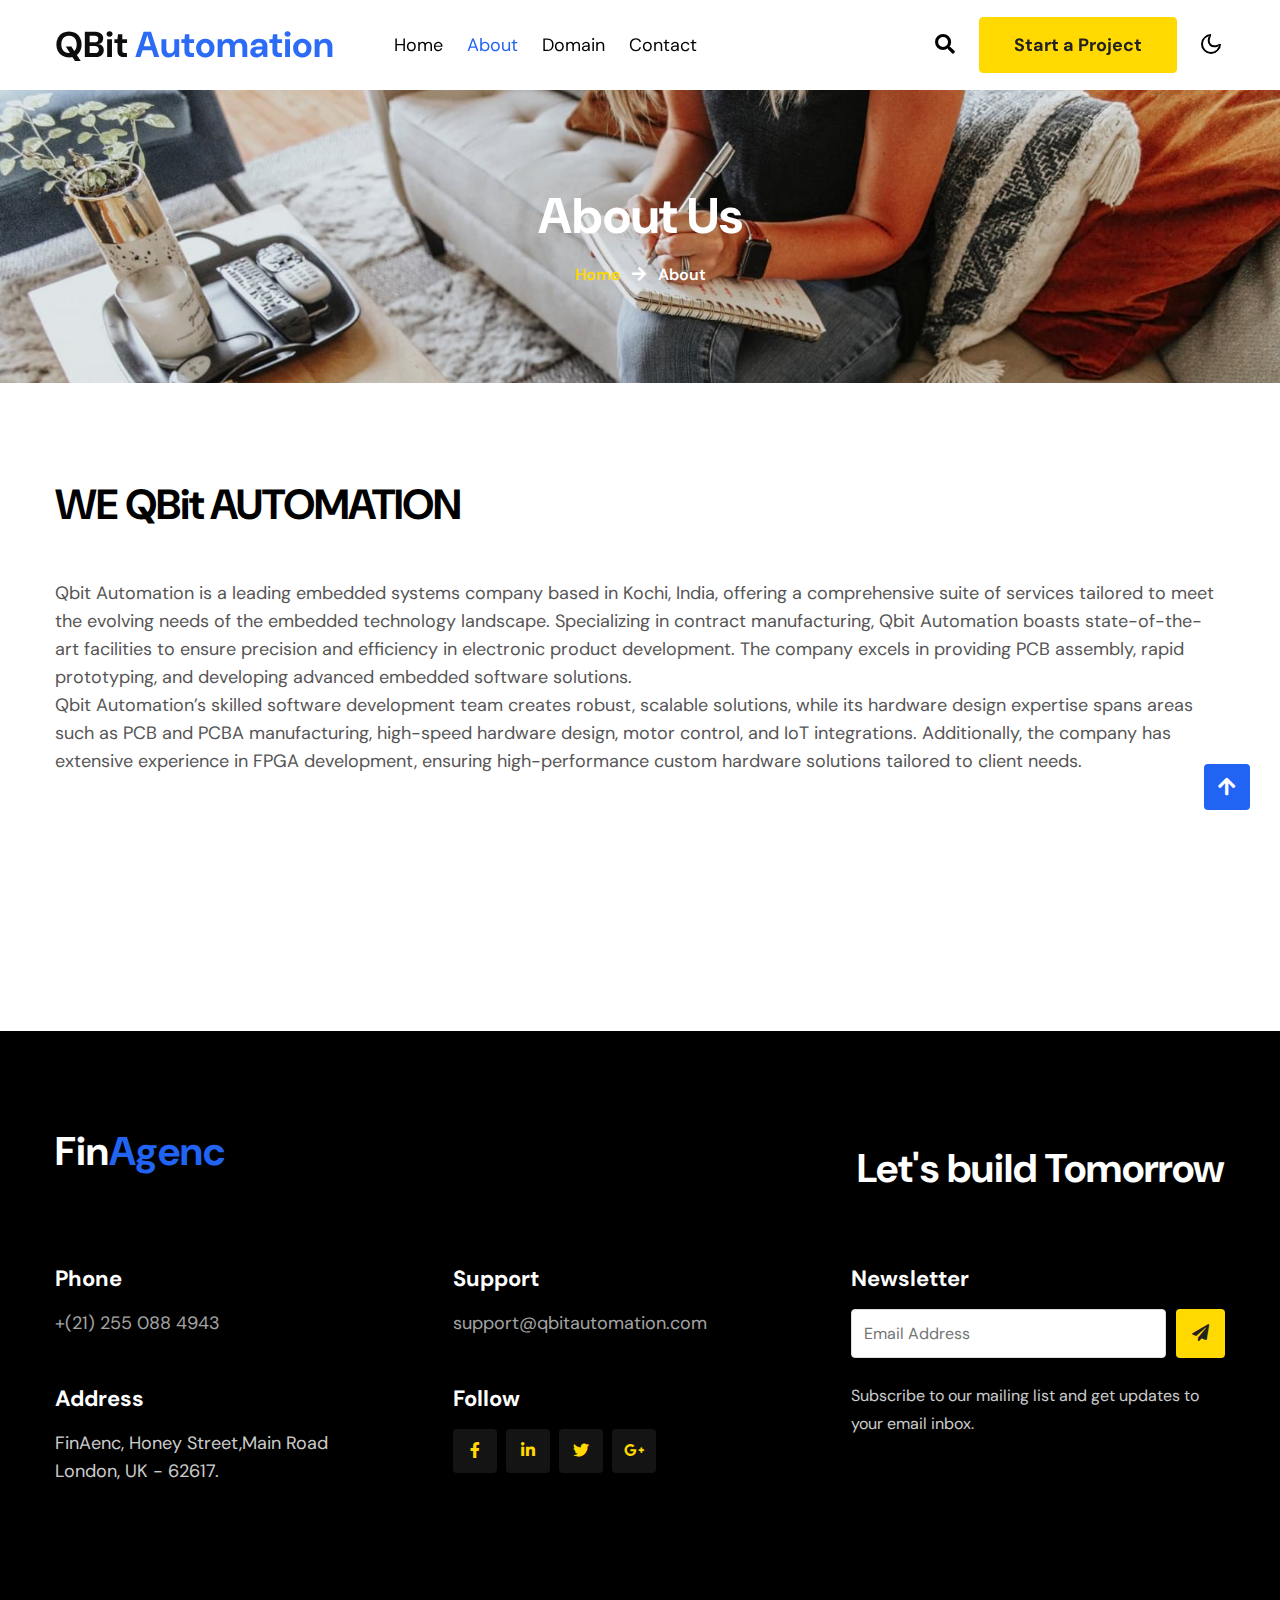
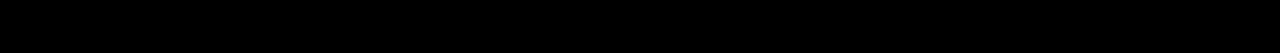
==== commit f7d31adc: "change" ====
--- a/about.html
+++ b/about.html
@@ -38,7 +38,7 @@
                             <a class="nav-link active" href="about.html">About</a>
                         </li>
                         <li class="nav-item">
-                            <a class="nav-link" href="services.html">Services</a>
+                            <a class="nav-link" href="services.html">Domain</a>
                         </li>
                         <li class="nav-item">
                             <a class="nav-link" href="contact.html">Contact</a>
--- a/assets/css/style-starter.css
+++ b/assets/css/style-starter.css
@@ -12600,7 +12600,7 @@
     display: inline-block; /* Ensures it takes up space */
     width: 75px; /* Adjust to match your image size */
     height: 75px; /* Adjust to match your image size */
-    background-image: url('/assets/images/motor.jfif'); /* Correct path */
+    background-image: url('../images/motor.jfif'); /* Correct path */
     background-size: contain; /* Ensures the entire image fits */
     background-repeat: no-repeat; /* Prevents tiling */
     background-position: center;
@@ -12847,7 +12847,7 @@
     display: inline-block; /* Ensures it takes up space */
     width: 75px; /* Adjust to match your image size */
     height: 75px; /* Adjust to match your image size */
-    background-image: url('/assets/images/iot.png'); /* Correct path */
+    background-image: url('../images/iot.png'); /* Correct path */
     background-size: contain; /* Ensures the entire image fits */
     background-repeat: no-repeat; /* Prevents tiling */
     background-position: center;
@@ -12857,7 +12857,7 @@
     display: inline-block; /* Ensures it takes up space */
     width: 75px; /* Adjust to match your image size */
     height: 75px; /* Adjust to match your image size */
-    background-image: url('/assets/images/data_analytics.png'); /* Correct path */
+    background-image: url('../images/data_analytics.png'); /* Correct path */
     background-size: contain; /* Ensures the entire image fits */
     background-repeat: no-repeat; /* Prevents tiling */
     background-position: center;
@@ -12867,7 +12867,7 @@
     display: inline-block; /* Ensures it takes up space */
     width: 75px; /* Adjust to match your image size */
     height: 75px; /* Adjust to match your image size */
-    background-image: url('/assets/images/linux.png'); /* Correct path */
+    background-image: url('../images/linux.png'); /* Correct path */
     background-size: contain; /* Ensures the entire image fits */
     background-repeat: no-repeat; /* Prevents tiling */
     background-position: center;
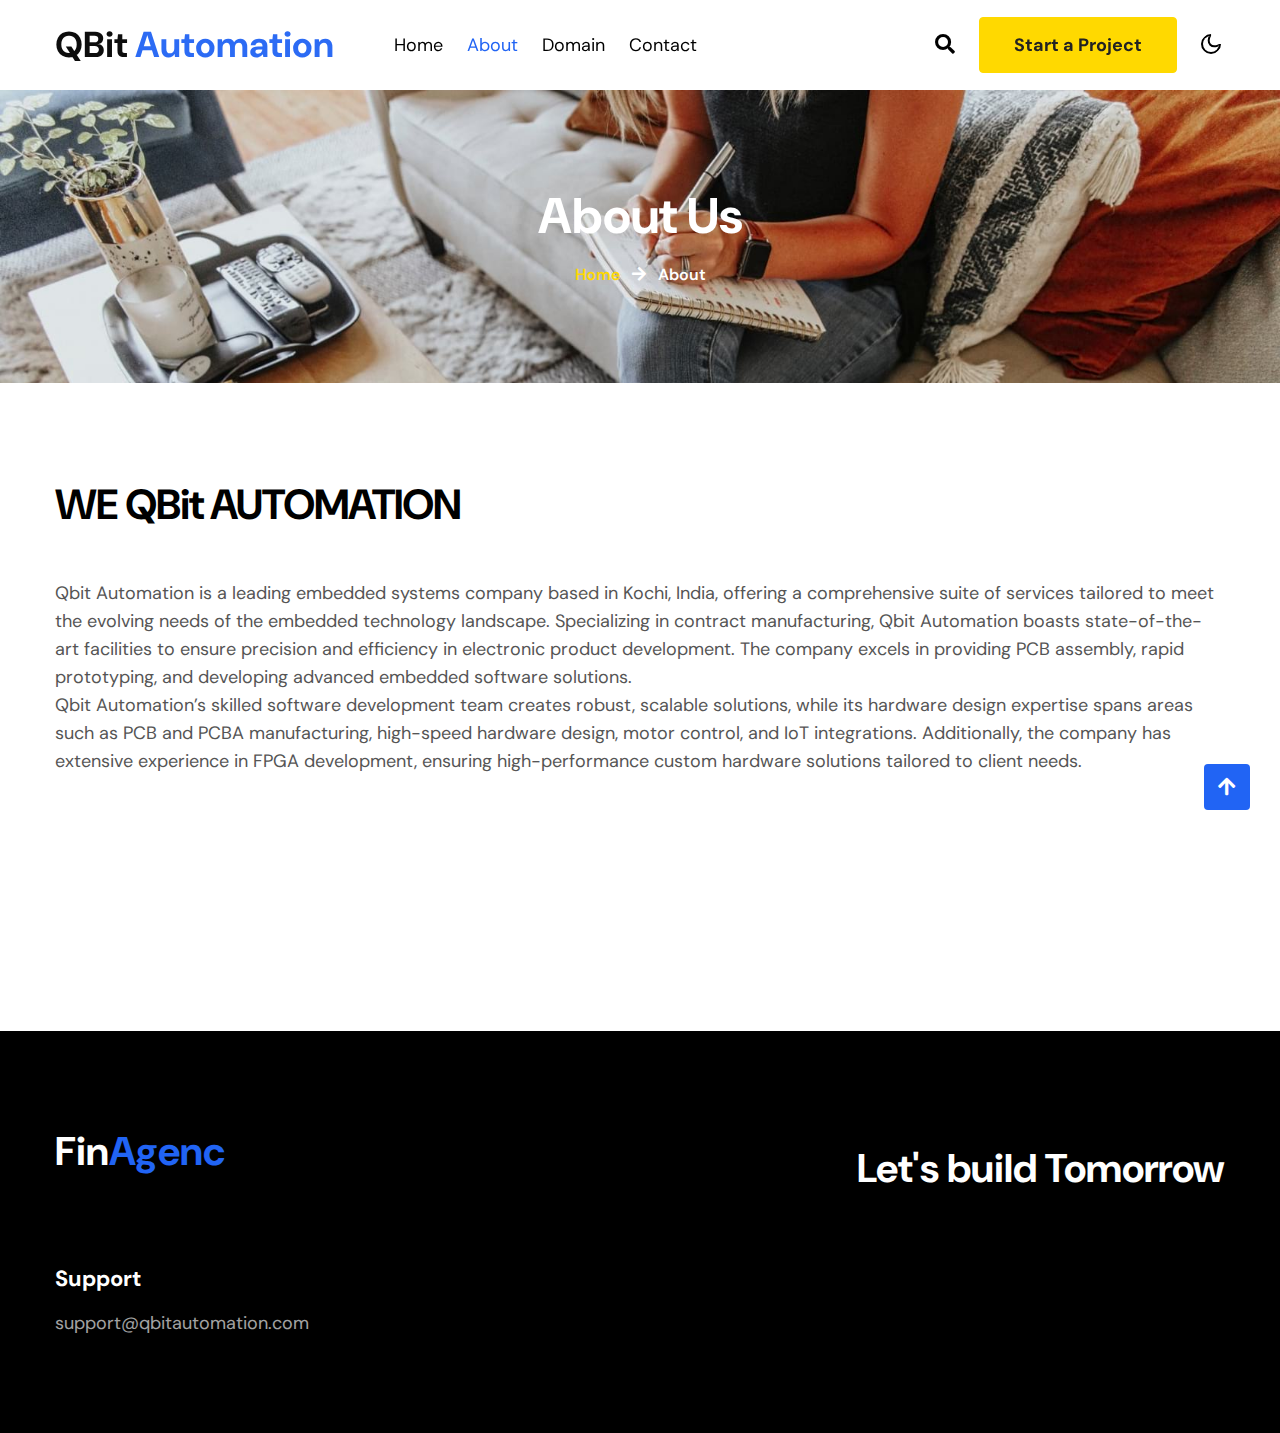
==== commit 0aaddd89: "change" ====
--- a/about.html
+++ b/about.html
@@ -150,7 +150,7 @@
                     </div>
                 </div>
                 <div class="row footer-p mt-5 pt-lg-4">
-                    <div class="col-lg-4 col-md-6 pe-lg-5">
+           <!--         <div class="col-lg-4 col-md-6 pe-lg-5">
                         <div class="column">
                             <h3>Phone</h3>
                             <p><a href="tel:+(21) 255 088 4943">+(21) 255 088 4943</a></p>
@@ -162,47 +162,16 @@
                                 London, UK - 62617.</p>
                         </div>
 
-                    </div>
+                    </div> -->
                     <div class="col-lg-4 col-md-6">
 
                         <div class="column">
                             <h3>Support</h3>
                             <p><a href="support@qbitautomation.com" class="mail">support@qbitautomation.com</a></p>
                         </div>
-                        <div class="column mt-lg-5 mt-4">
-                            <h3>Follow</h3>
-                            <ul class="social">
-                                <li><a href="#facebook"><i class="fab fa-facebook-f"></i></a>
-                                </li>
-                                <li><a href="#linkedin"><i class="fab fa-linkedin-in"></i></a>
-                                </li>
-                                <li><a href="#twitter"><i class="fab fa-twitter"></i></a>
-                                </li>
-                                <li><a href="#google"><i class="fab fa-google-plus-g"></i></a>
-                                </li>
-
-                            </ul>
-                        </div>
-
-                    </div>
-                    <div class="col-lg-4 col-md-6 mt-lg-0 mt-4 pl-xl-0">
-                        <h3>Newsletter</h3>
-                        <div class="end-column">
-                            <form action="#" class="subscribe d-flex" method="post">
-                                <input type="email" name="email" placeholder="Email Address" required="">
-                                <button class="btn btn-secondary"><i class="fas fa-paper-plane"></i></button>
-                            </form>
-                            <p class="mt-4">Subscribe to our mailing list and get updates to your email inbox.</p>
-                        </div>
-                    </div>
-                </div>
-
-                <div class="below-section pt-lg-4 mt-5">
-                    <div class="row">
-
-
-
-                    </div>
+
+                    </div>
+                </div>
                 </div>
             </div>
         </div>
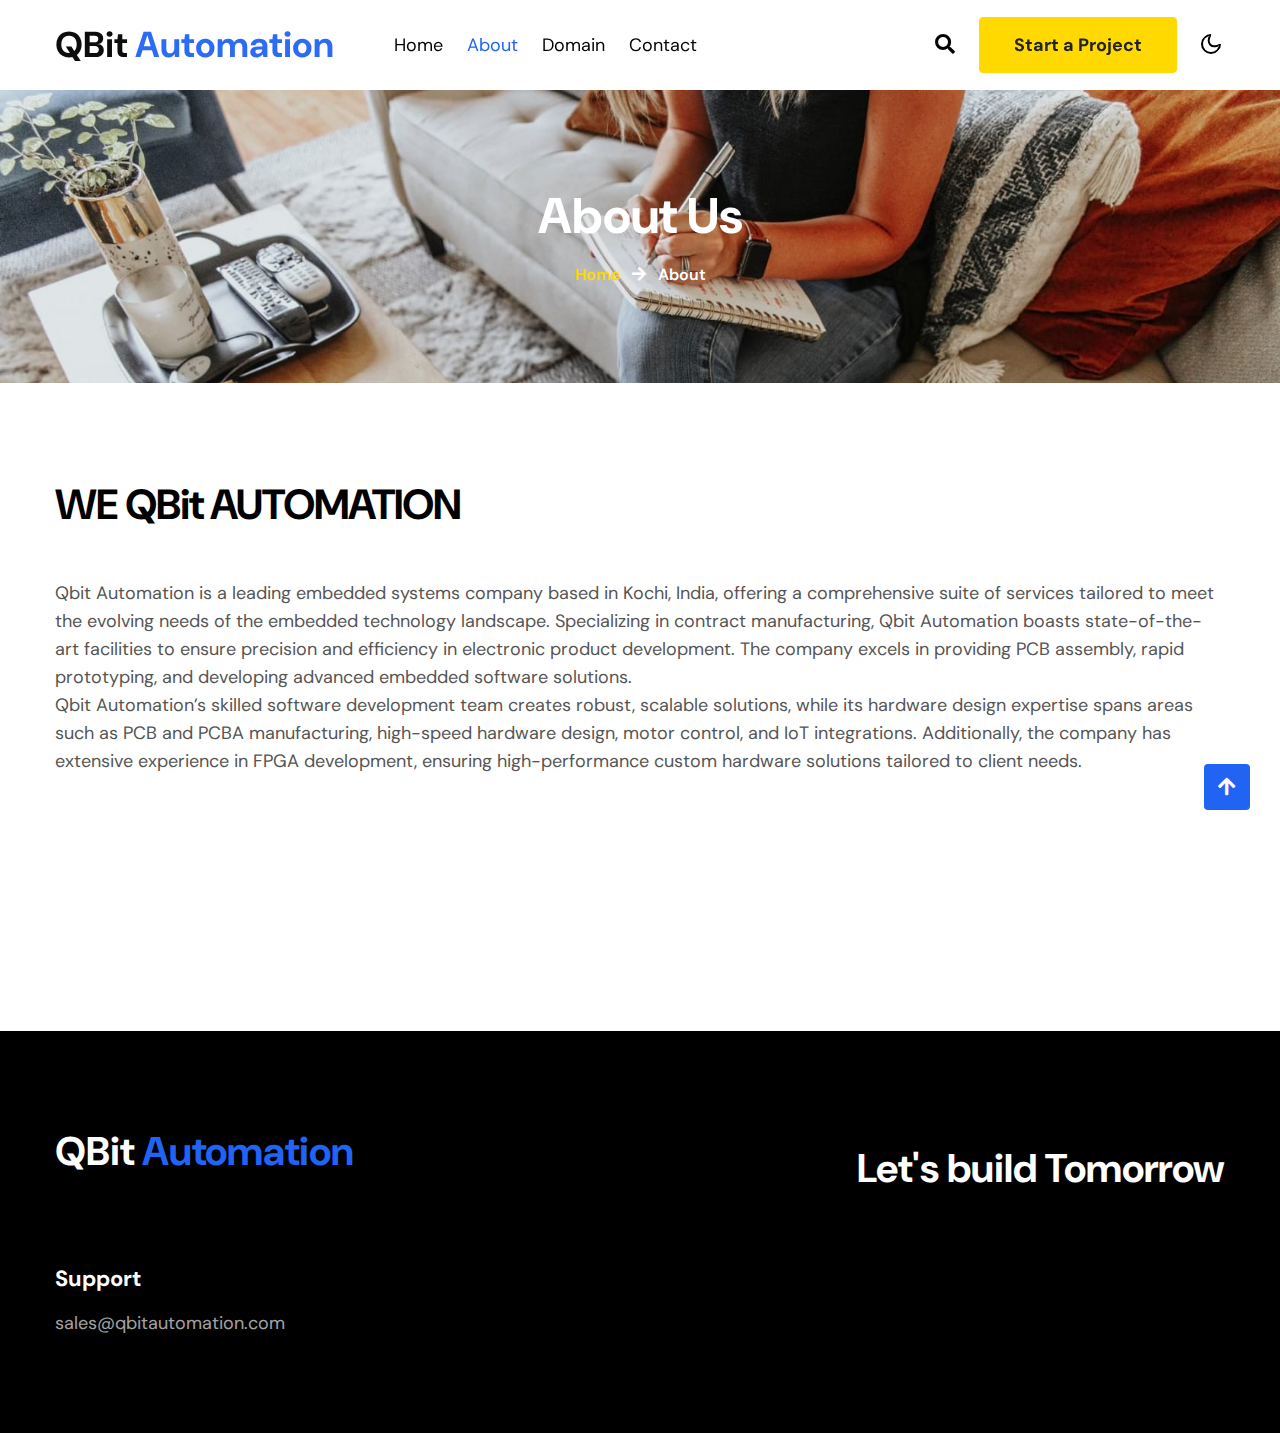
==== commit 0d305c7d: "change" ====
--- a/about.html
+++ b/about.html
@@ -141,7 +141,7 @@
                 <div class="row footer-p">
                     <div class="col-lg-6 col-md-6 pe-lg-5">
                         <h2 class="footerw3l-logo"><a class="navbar-brand" href="index.html">
-                                Fin<span class="log">Agenc</span>
+                                QBit<span class="log"> Automation</span>
                             </a></h2>
 
                     </div>
@@ -167,7 +167,7 @@
 
                         <div class="column">
                             <h3>Support</h3>
-                            <p><a href="support@qbitautomation.com" class="mail">support@qbitautomation.com</a></p>
+                            <p><a href="sales@qbitautomation.com" class="mail">sales@qbitautomation.com</a></p>
                         </div>
 
                     </div>
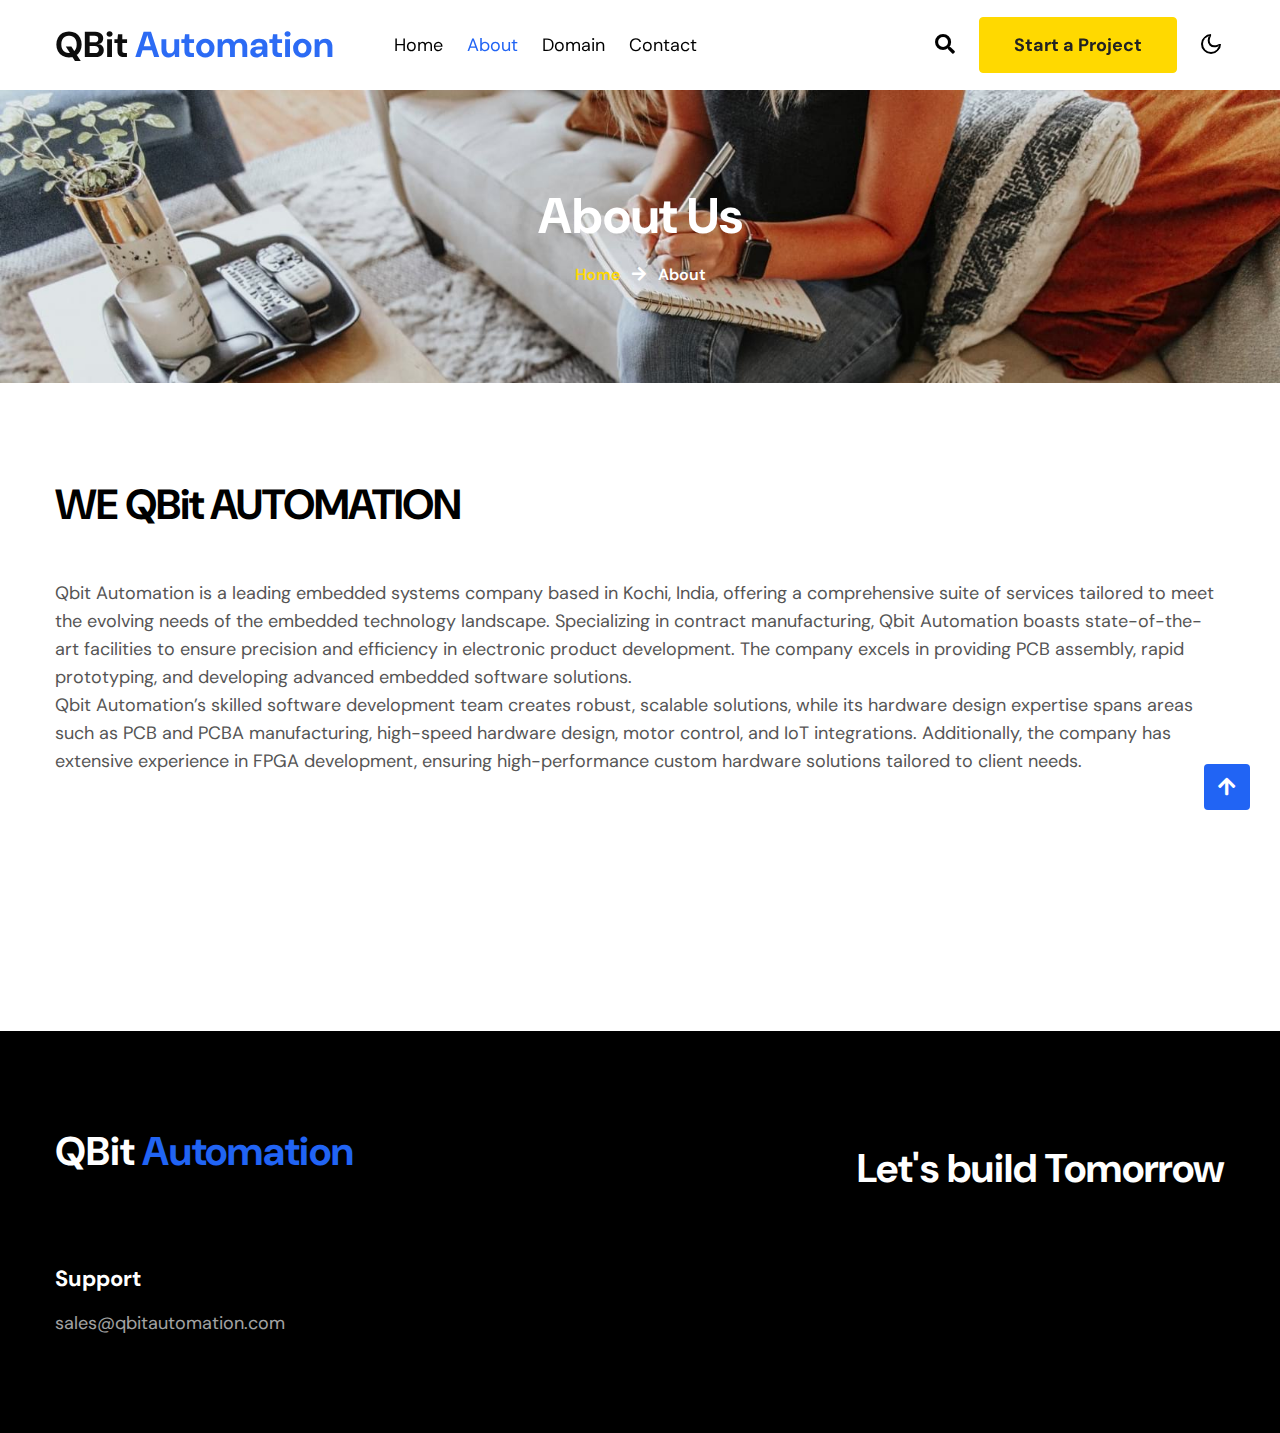
==== commit cac66b28: "change" ====
--- a/about.html
+++ b/about.html
@@ -167,7 +167,7 @@
 
                         <div class="column">
                             <h3>Support</h3>
-                            <p><a href="sales@qbitautomation.com" class="mail">sales@qbitautomation.com</a></p>
+                            <p><a href="mailto:sales@qbitautomation.com" class="mail">sales@qbitautomation.com</a></p>
                         </div>
 
                     </div>
